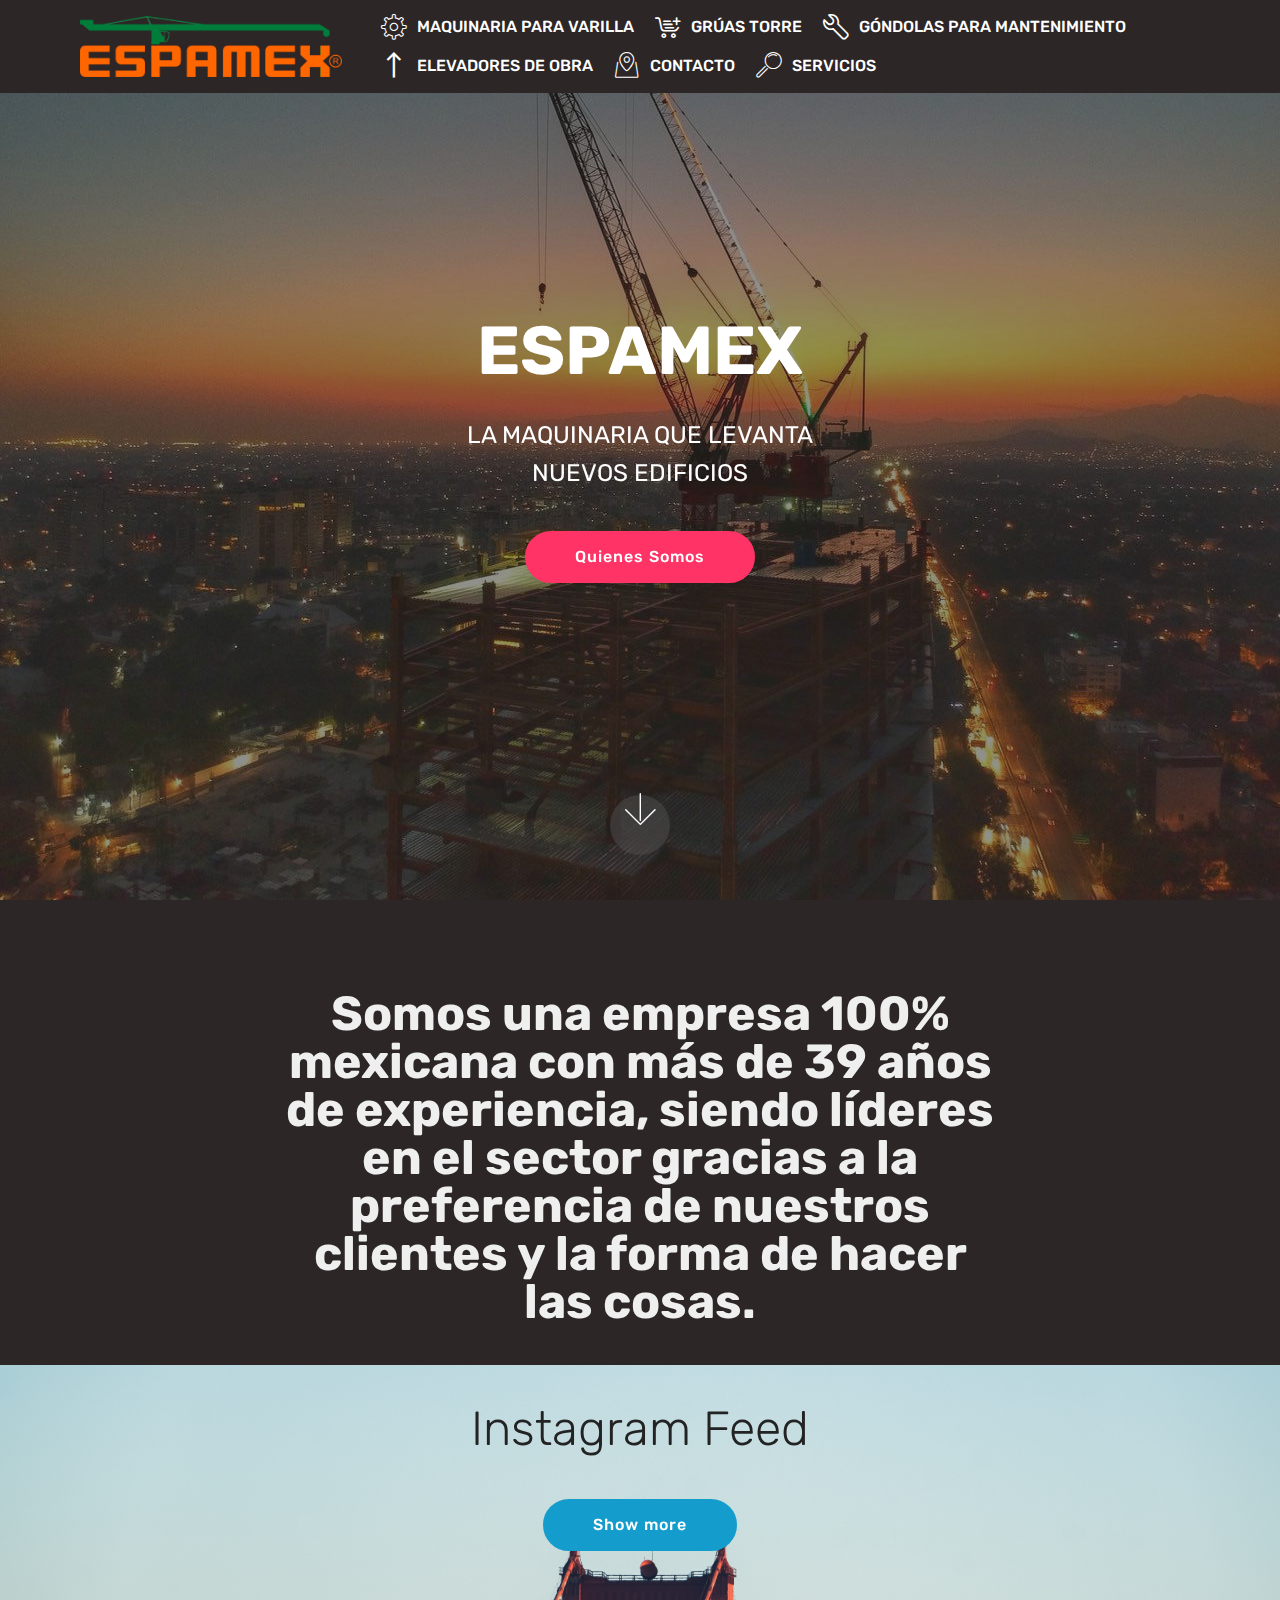
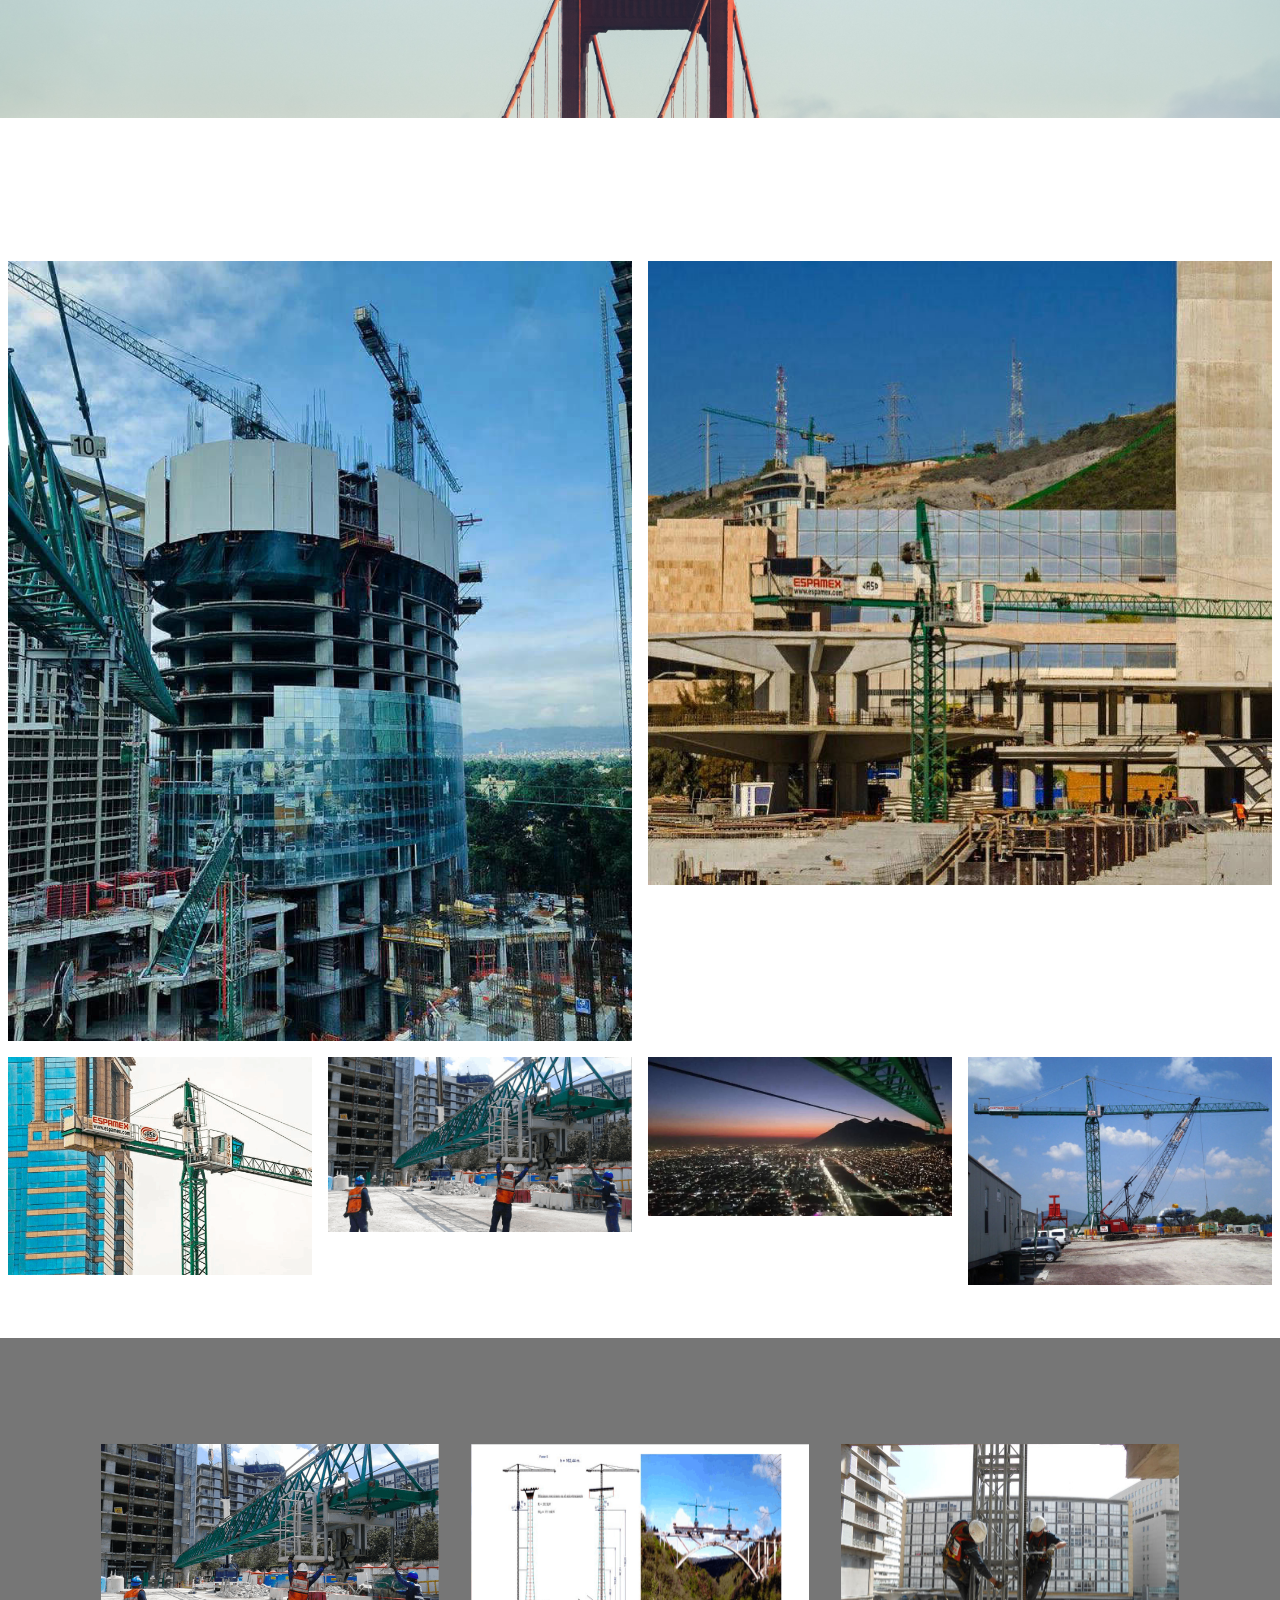
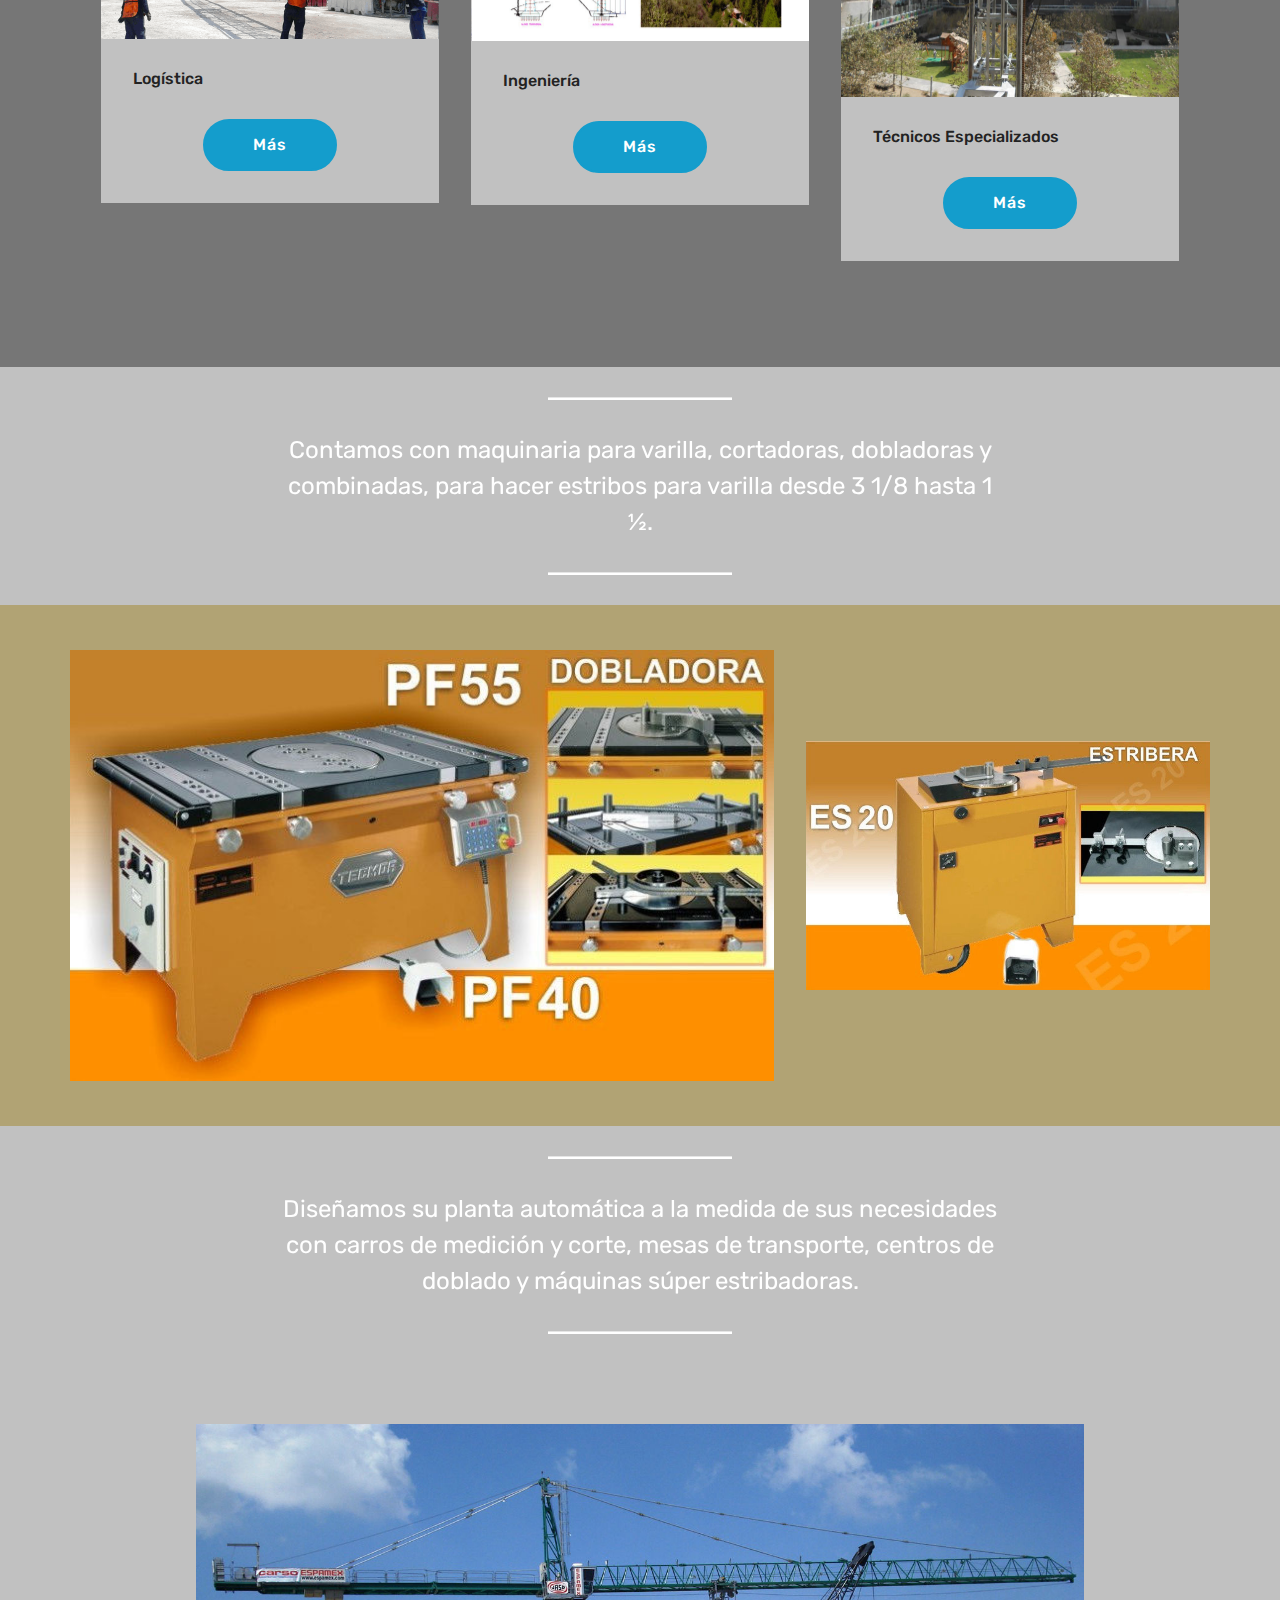
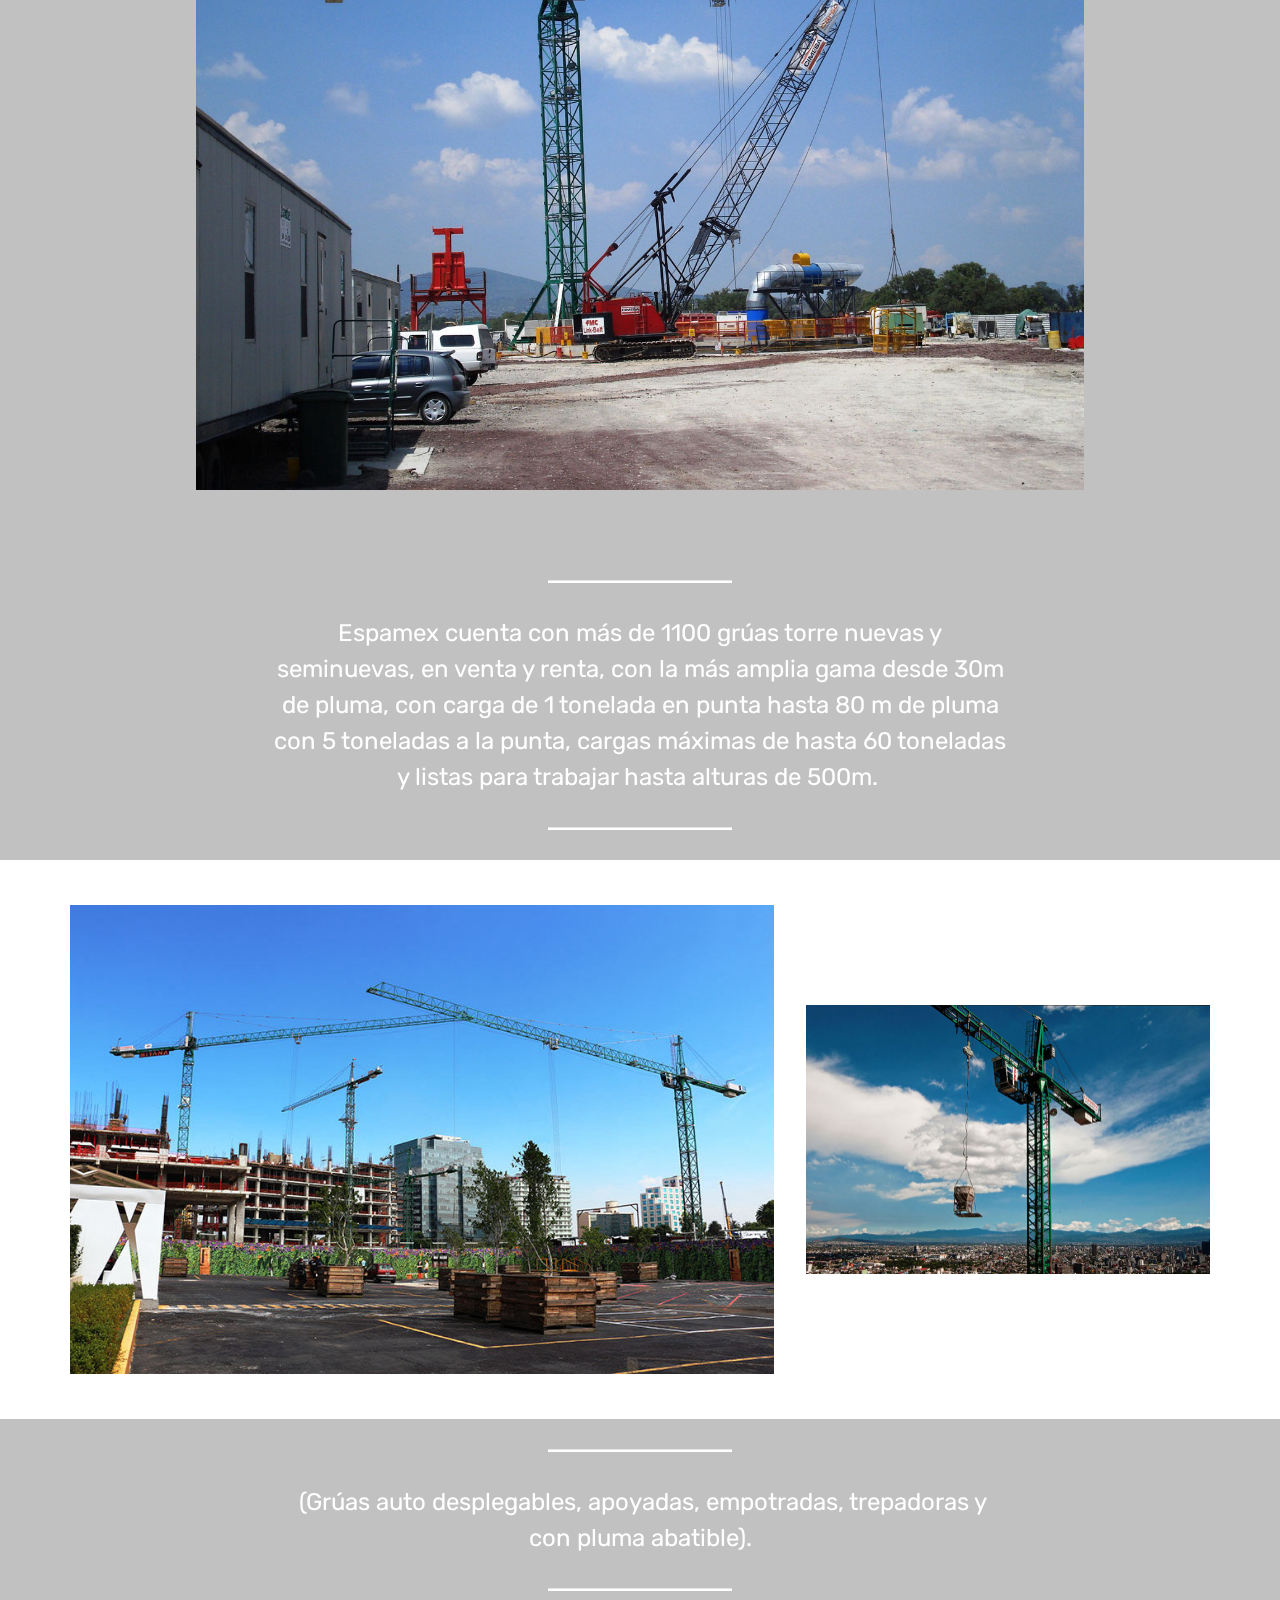
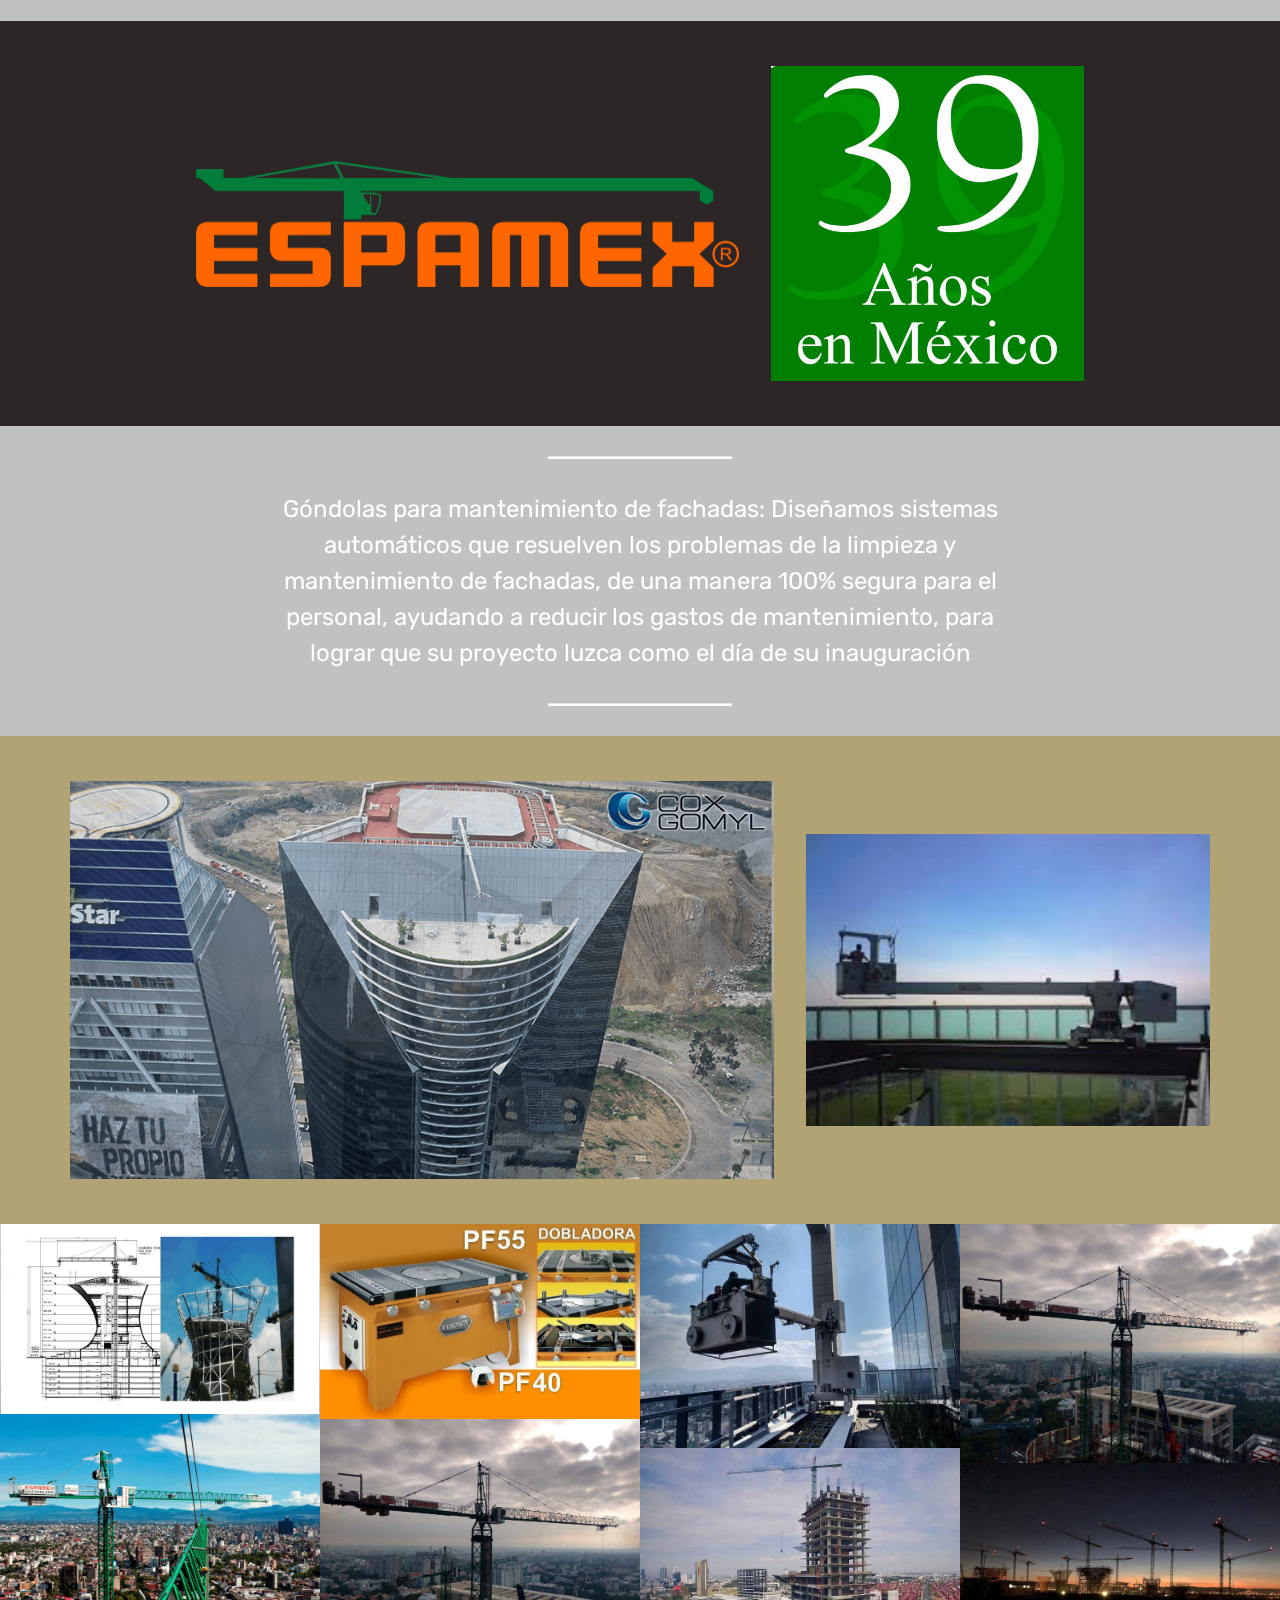
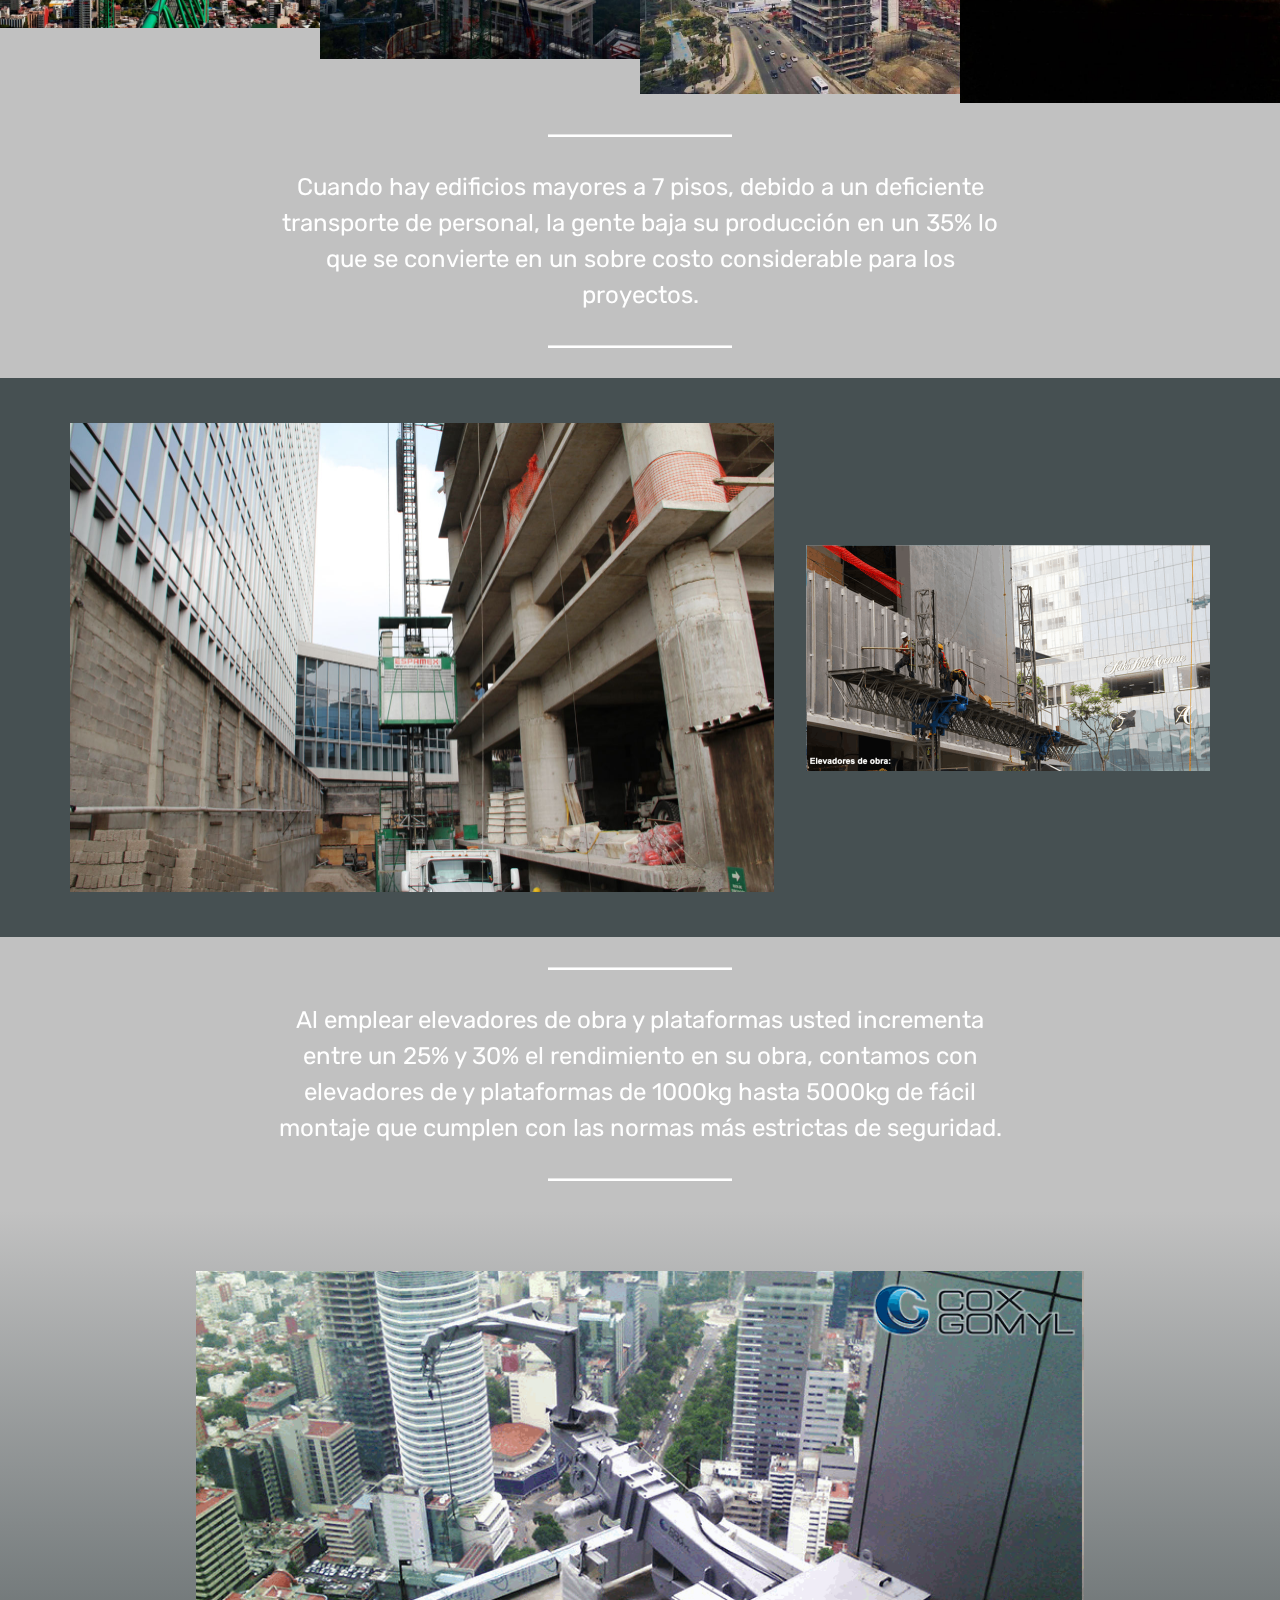
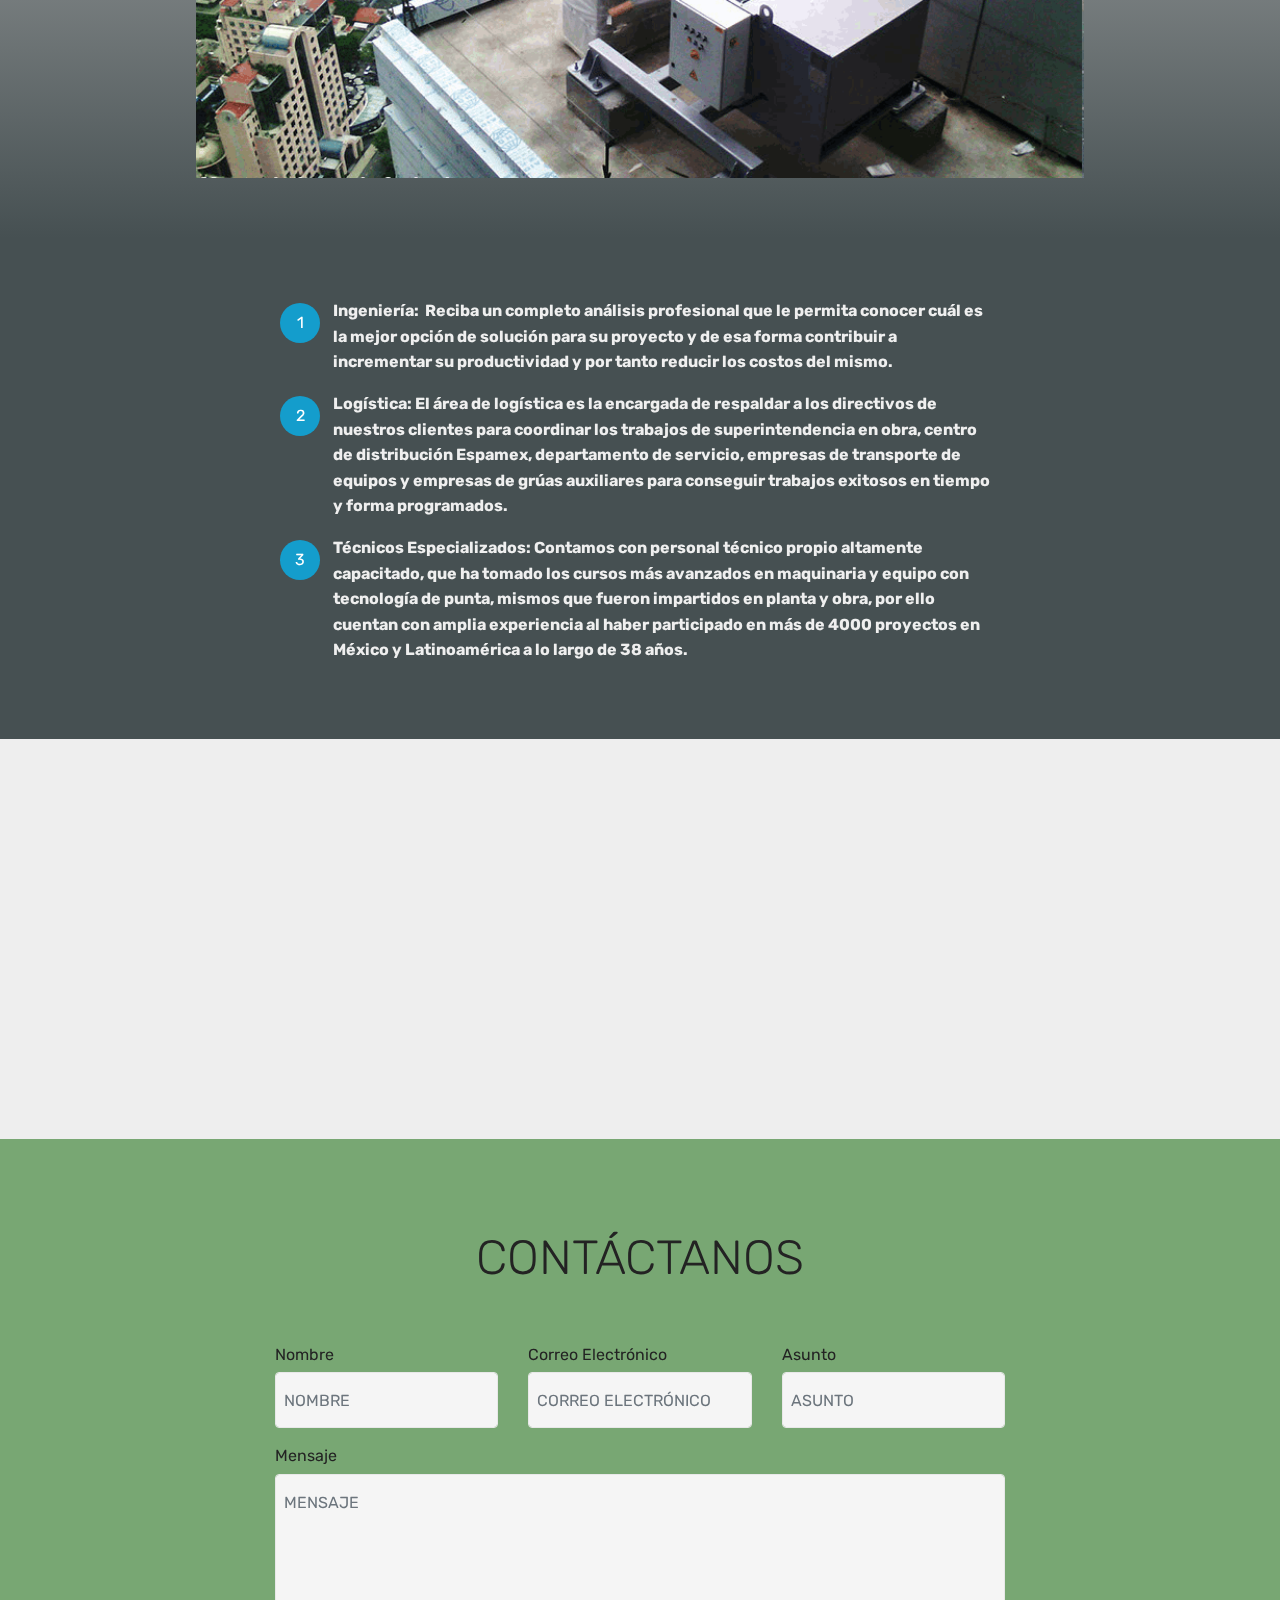
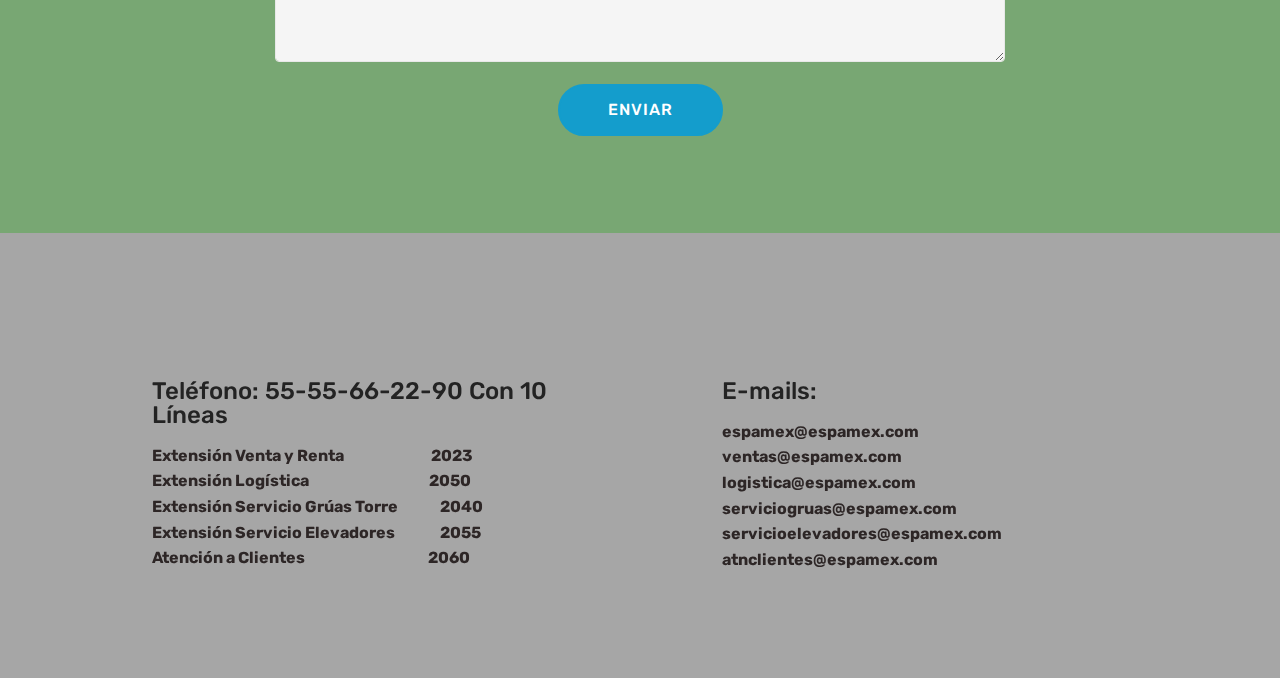
==== index.html @ ae557109 "create github pages" ====
<!DOCTYPE html>
<html  >
<head>
  <!-- Site made with Mobirise Website Builder v4.10.8, https://mobirise.com -->
  <meta charset="UTF-8">
  <meta http-equiv="X-UA-Compatible" content="IE=edge">
  <meta name="generator" content="Mobirise v4.10.8, mobirise.com">
  <meta name="viewport" content="width=device-width, initial-scale=1, minimum-scale=1">
  <link rel="shortcut icon" href="assets/images/1-128x30.png" type="image/x-icon">
  <meta name="description" content="">
  
  <title>ESPAMEX</title>
  <link rel="stylesheet" href="assets/web/assets/mobirise-icons2/mobirise2.css">
  <link rel="stylesheet" href="assets/web/assets/mobirise-icons/mobirise-icons.css">
  <link rel="stylesheet" href="assets/web/assets/mobirise-icons-bold/mobirise-icons-bold.css">
  <link rel="stylesheet" href="assets/tether/tether.min.css">
  <link rel="stylesheet" href="assets/bootstrap/css/bootstrap.min.css">
  <link rel="stylesheet" href="assets/bootstrap/css/bootstrap-grid.min.css">
  <link rel="stylesheet" href="assets/bootstrap/css/bootstrap-reboot.min.css">
  <link rel="stylesheet" href="assets/dropdown/css/style.css">
  <link rel="stylesheet" href="assets/style.css">
  <link rel="stylesheet" href="assets/slick.css">
  <link rel="stylesheet" href="assets/theme/css/style.css">
  <link rel="stylesheet" href="assets/gallery/style.css">
  <link rel="stylesheet" href="assets/mobirise/css/mbr-additional.css" type="text/css">
  
  
  
</head>
<body>
  <section class="menu cid-rzgIQL6FC2" once="menu" id="menu1-0">

    

    <nav class="navbar navbar-expand beta-menu navbar-dropdown align-items-center navbar-fixed-top navbar-toggleable-sm">
        <button class="navbar-toggler navbar-toggler-right" type="button" data-toggle="collapse" data-target="#navbarSupportedContent" aria-controls="navbarSupportedContent" aria-expanded="false" aria-label="Toggle navigation">
            <div class="hamburger">
                <span></span>
                <span></span>
                <span></span>
                <span></span>
            </div>
        </button>
        <div class="menu-logo">
            <div class="navbar-brand">
                <span class="navbar-logo">
                    
                         <a href="#top"><img src="assets/images/1-310x72.png" alt="Mobirise" title="" style="height: 3.8rem;"></a>
                    
                </span>
                
            </div>
        </div>
        <div class="collapse navbar-collapse" id="navbarSupportedContent">
            <ul class="navbar-nav nav-dropdown nav-right" data-app-modern-menu="true"><li class="nav-item">
                    <a class="nav-link link text-white display-4" href="html.html#content10-1"><span class="mbri-setting3 mbr-iconfont mbr-iconfont-btn"></span>MAQUINARIA PARA VARILLA</a>
                </li><li class="nav-item"><a class="nav-link link text-white display-4" href="html.html#content10-2"><span class="mbrib-cart-add mbr-iconfont mbr-iconfont-btn"></span>GRÚAS TORRE</a></li><li class="nav-item"><a class="nav-link link text-white display-4" href="html.html#content10-6"><span class="mbrib-setting3 mbr-iconfont mbr-iconfont-btn"></span>GÓNDOLAS PARA MANTENIMIENTO</a></li><li class="nav-item"><a class="nav-link link text-white display-4" href="html.html#content10-9"><span class="mobi-mbri mobi-mbri-up mbr-iconfont mbr-iconfont-btn"></span>ELEVADORES DE OBRA</a></li><li class="nav-item"><a class="nav-link link text-white display-4" href="html.html#map1-d"><span class="mbri-map-pin mbr-iconfont mbr-iconfont-btn"></span>
                        CONTACTO</a></li>
                <li class="nav-item">
                    <a class="nav-link link text-white display-4" href="html.html#features3-f" aria-expanded="false">
                        <span class="mbri-search mbr-iconfont mbr-iconfont-btn"></span>SERVICIOS</a>
                </li></ul>
            
        </div>
    </nav>
</section>

<section class="engine"><a href="https://mobirise.info/z">best free html templates</a></section><section class="cid-rzgNFDLLOA mbr-fullscreen mbr-parallax-background" id="header2-i">

    

    <div class="mbr-overlay" style="opacity: 0.5; background-color: rgb(35, 35, 35);"></div>

    <div class="container align-center">
        <div class="row justify-content-md-center">
            <div class="mbr-white col-md-10">
                <h1 class="mbr-section-title mbr-bold pb-3 mbr-fonts-style display-1">
                    ESPAMEX</h1>
                
                <p class="mbr-text pb-3 mbr-fonts-style display-5">LA  MAQUINARIA QUE LEVANTA<br>NUEVOS EDIFICIOS</p>
                <div class="mbr-section-btn"><a class="btn btn-md btn-secondary display-4" href="html.html#content4-h">Quienes Somos</a></div>
            </div>
        </div>
    </div>
    <div class="mbr-arrow hidden-sm-down" aria-hidden="true">
        <a href="#next">
            <i class="mbri-down mbr-iconfont"></i>
        </a>
    </div>
</section>

<section class="mbr-section content4 cid-rzgMTXyPa2" id="content4-h">

    

    <div class="container">
        <div class="media-container-row">
            <div class="title col-12 col-md-8">
                <h2 class="align-center pb-3 mbr-fonts-style display-2"><strong>Somos una empresa 100% mexicana con más de 39 años de experiencia, siendo líderes en el sector gracias a la preferencia de nuestros clientes y la forma de hacer las cosas.</strong></h2>
                
                
            </div>
        </div>
    </div>
</section>

<section class="mbr-instagram-feed" data-rows="8" data-per-row-slider="" data-spacing="5" data-full-width="" data-token="" data-per-row-grid="1" id="instagram-feed-block-i" data-rv-view="7" style="background-image: url(assets/images/instagram-background.jpg); padding-top: 40px; padding-bottom: 160px;">
    
    <div class="container container_toggle">
        <div class="row">
            <div class="col">
                <div class="inst">
                    <h1 class="inst__title align-center mbr-fonts-style display-2">Instagram Feed</h1>
                    <div class="inst__content"></div>
                    <div class="inst__more mbr-section-btn align-center" buttons="0"><a class="btn btn-md btn-primary display-4" href="#">Show more</a></div>
                </div>
            </div>
        </div>
    </div>
</section>

<section class="mbr-gallery mbr-slider-carousel cid-rzgJbir10f" id="gallery4-0">

    

    <div>
        <div><!-- Gallery --><div class="gallery-row"><div class="mbr-gallery-layout-default"><div><div class="row-first row justify-content-center m-0"><div class="mbr-gallery-item col-lg-6 col-md-6 col-sm-12 p-2" data-video-url="false"><div href="#lb-gallery4-0" data-slide-to="0" data-toggle="modal"><img src="assets/images/39580531-1392646224171655-4378516903967064064-n-768x960-768x960.jpg" alt="" title=""><span class="icon-focus"></span></div></div><div class="mbr-gallery-item col-lg-6 col-md-6 col-sm-12 p-2" data-video-url="false"><div href="#lb-gallery4-0" data-slide-to="1" data-toggle="modal"><img src="assets/images/34599656-1290739994362279-4682158000733945856-n-781x781-781x781.jpg" alt="" title=""><span class="icon-focus"></span></div></div></div><div class="row-second row justify-content-center m-0"><div class="mbr-gallery-item col-lg-3 col-md-6 col-sm-12 p-2" data-video-url="false"><div href="#lb-gallery4-0" data-slide-to="2" data-toggle="modal"><img src="assets/images/captura-de-pantalla-2019-08-12-a-las-14.24.32-541x388-541x388.png" alt="" title=""><span class="icon-focus"></span></div></div><div class="mbr-gallery-item col-lg-3 col-md-6 col-sm-12 p-2" data-video-url="false"><div href="#lb-gallery4-0" data-slide-to="3" data-toggle="modal"><img src="assets/images/captura-de-pantalla-2019-06-28-a-las-19.25.16-854x493-800x462.png" alt="" title=""><span class="icon-focus"></span></div></div><div class="mbr-gallery-item col-lg-3 col-md-6 col-sm-12 p-2" data-video-url="false"><div href="#lb-gallery4-0" data-slide-to="4" data-toggle="modal"><img src="assets/images/51652236-1601571459945796-7121309364522057728-o-1031x540-800x419.jpg" alt="" title=""><span class="icon-focus"></span></div></div><div class="mbr-gallery-item col-lg-3 col-md-6 col-sm-12 p-2" data-video-url="false"><div href="#lb-gallery4-0" data-slide-to="5" data-toggle="modal"><img src="assets/images/87feecfe450ff4b2e3d18517c1f6fd34-1440x1080-800x600.jpg" alt="" title=""><span class="icon-focus"></span></div></div></div></div><div class="clearfix"></div></div></div><!-- Lightbox --><div data-app-prevent-settings="" class="mbr-slider modal fade carousel slide" tabindex="-1" data-keyboard="true" data-interval="false" id="lb-gallery4-0"><div class="modal-dialog"><div class="modal-content"><div class="modal-body"><div class="carousel-inner"><div class="carousel-item"><img src="assets/images/39580531-1392646224171655-4378516903967064064-n-768x960.jpg" alt="" title=""></div><div class="carousel-item"><img src="assets/images/34599656-1290739994362279-4682158000733945856-n-781x781.jpg" alt="" title=""></div><div class="carousel-item"><img src="assets/images/captura-de-pantalla-2019-08-12-a-las-14.24.32-541x388.png" alt="" title=""></div><div class="carousel-item"><img src="assets/images/captura-de-pantalla-2019-06-28-a-las-19.25.16-854x493.png" alt="" title=""></div><div class="carousel-item"><img src="assets/images/51652236-1601571459945796-7121309364522057728-o-1031x540.jpg" alt="" title=""></div><div class="carousel-item active"><img src="assets/images/87feecfe450ff4b2e3d18517c1f6fd34-1440x1080.jpg" alt="" title=""></div></div><a class="carousel-control carousel-control-prev" role="button" data-slide="prev" href="#lb-gallery4-0"><span class="mbri-left mbr-iconfont" aria-hidden="true"></span><span class="sr-only">Previous</span></a><a class="carousel-control carousel-control-next" role="button" data-slide="next" href="#lb-gallery4-0"><span class="mbri-right mbr-iconfont" aria-hidden="true"></span><span class="sr-only">Next</span></a><a class="close" href="#" role="button" data-dismiss="modal"><span class="sr-only">Close</span></a></div></div></div></div></div>
    </div>

</section>

<section class="features3 cid-rzgKBnE5tN" id="features3-f">

    

    
    <div class="container">
        <div class="media-container-row">
            <div class="card p-3 col-12 col-md-6 col-lg-4">
                <div class="card-wrapper">
                    <div class="card-img">
                        <img src="assets/images/captura-de-pantalla-2019-06-28-a-las-19.25.16-676x390.png" alt="Mobirise" title="">
                    </div>
                    <div class="card-box">
                        <h4 class="card-title mbr-fonts-style display-7">Logística</h4>
                        
                    </div>
                    <div class="mbr-section-btn text-center"><a href="html.html#content11-j" class="btn btn-primary display-4">
                            Más</a></div>
                </div>
            </div>

            <div class="card p-3 col-12 col-md-6 col-lg-4">
                <div class="card-wrapper">
                    <div class="card-img">
                        <img src="assets/images/captura-de-pantalla-2019-06-28-a-las-19.36.52-676x395.png" alt="Mobirise" title="">
                    </div>
                    <div class="card-box">
                        <h4 class="card-title mbr-fonts-style display-7">Ingeniería</h4>
                        
                    </div>
                    <div class="mbr-section-btn text-center"><a href="html.html#content11-j" class="btn btn-primary display-4">Más</a></div>
                </div>
            </div>

            <div class="card p-3 col-12 col-md-6 col-lg-4">
                <div class="card-wrapper">
                    <div class="card-img">
                        <img src="assets/images/e49e999008bb9420c648c9b79f1f6956-676x507.jpg" alt="Mobirise" title="">
                    </div>
                    <div class="card-box">
                        <h4 class="card-title mbr-fonts-style display-7">Técnicos Especializados</h4>
                        
                    </div>
                    <div class="mbr-section-btn text-center"><a href="html.html#content11-j" class="btn btn-primary display-4">
                            Más</a></div>
                </div>
            </div>

            
        </div>
    </div>
</section>

<section class="mbr-section article content10 cid-rzgIRcZaMu" id="content10-1">
    
     

    <div class="container">
        <div class="inner-container" style="width: 66%;">
            <hr class="line" style="width: 25%;">
            <div class="section-text align-center mbr-white mbr-fonts-style display-5">Contamos con maquinaria para varilla, cortadoras, dobladoras y combinadas, para hacer estribos para varilla desde 3 1/8 hasta 1 ½.</div>
            <hr class="line" style="width: 25%;">
        </div>
    </div>
</section>

<section class="cid-rzgIRAzmzo" id="image4-2">
    <!-- Block parameters controls (Blue "Gear" panel) -->
    
    <!-- End block parameters -->
    <div class="container images-container container-fluid">
            <div class="media-container-row" style="width: 80%;">
                <div class="img-item item1" style="width: 177%;">
                    <img src="assets/images/670181f8b82eb003df1e25a45b95dcbd-1-711x435.jpg" alt="" title="">
                    
                </div>
                <div class="img-item">
                    <img src="assets/images/cd2e7afe75a754376a533cce3be78464-1-711x438.jpg" alt="" title="">
                    
                </div>
            </div>
    </div>
</section>

<section class="mbr-section article content10 cid-rzgIS2foRC" id="content10-3">
    
     

    <div class="container">
        <div class="inner-container" style="width: 66%;">
            <hr class="line" style="width: 25%;">
            <div class="section-text align-center mbr-white mbr-fonts-style display-5">Diseñamos su planta automática a la medida de sus necesidades con carros de medición y corte, mesas de transporte, centros de doblado y máquinas súper estribadoras.</div>
            <hr class="line" style="width: 25%;">
        </div>
    </div>
</section>

<section class="cid-rzgJf77kPl" id="image3-1">

    

    <figure class="mbr-figure container">
            <div class="image-block" style="width: 80%;">
                <img src="assets/images/87feecfe450ff4b2e3d18517c1f6fd34-1-1440x1080.jpg" width="1400" alt="Mobirise" title="">
                <figcaption class="mbr-figure-caption mbr-figure-caption-over">
                    <div class="container pb-5 mbr-white align-center mbr-fonts-style display-1"></div>
                </figcaption>
            </div>
    </figure>
</section>

<section class="mbr-section article content10 cid-rzgJhNktE1" id="content10-2">
    
     

    <div class="container">
        <div class="inner-container" style="width: 66%;">
            <hr class="line" style="width: 25%;">
            <div class="section-text align-center mbr-white mbr-fonts-style display-5">Espamex cuenta con más de 1100 grúas torre nuevas y seminuevas, en venta y renta, con la más amplia gama desde 30m de pluma, con carga de 1 tonelada en punta hasta 80 m de pluma con 5 toneladas a la punta, cargas máximas de hasta 60 toneladas y listas para trabajar hasta alturas de 500m.&nbsp;</div>
            <hr class="line" style="width: 25%;">
        </div>
    </div>
</section>

<section class="cid-rzgJillYzq" id="image4-3">
    <!-- Block parameters controls (Blue "Gear" panel) -->
    
    <!-- End block parameters -->
    <div class="container images-container container-fluid">
            <div class="media-container-row" style="width: 80%;">
                <div class="img-item item1" style="width: 177%;">
                    <img src="assets/images/espamex-gruas-torre-853x569.jpg" alt="" title="">
                    
                </div>
                <div class="img-item">
                    <img src="assets/images/espamex-gras-edificios-reforma-19-baja-808x539.jpg" alt="" title="">
                    
                </div>
            </div>
    </div>
</section>

<section class="mbr-section article content10 cid-rzgJj2ykXQ" id="content10-4">
    
     

    <div class="container">
        <div class="inner-container" style="width: 66%;">
            <hr class="line" style="width: 25%;">
            <div class="section-text align-center mbr-white mbr-fonts-style display-5">&nbsp;(Grúas auto desplegables, apoyadas, empotradas, trepadoras y con pluma abatible).</div>
            <hr class="line" style="width: 25%;">
        </div>
    </div>
</section>

<section class="cid-rzgJySVl2a" id="image4-5">
    <!-- Block parameters controls (Blue "Gear" panel) -->
    
    <!-- End block parameters -->
    <div class="container images-container">
            <div class="media-container-row" style="width: 80%;">
                <div class="img-item item1" style="width: 177%;">
                    <img src="assets/images/1-1086x253.png" alt="" title="">
                    
                </div>
                <div class="img-item">
                    <img src="assets/images/39-aos-626x626.jpg" alt="" title="">
                    
                </div>
            </div>
    </div>
</section>

<section class="mbr-section article content10 cid-rzgJAUGsz2" id="content10-6">
    
     

    <div class="container">
        <div class="inner-container" style="width: 66%;">
            <hr class="line" style="width: 25%;">
            <div class="section-text align-center mbr-white mbr-fonts-style display-5">Góndolas para mantenimiento de fachadas: Diseñamos sistemas automáticos que resuelven los problemas de la limpieza y mantenimiento de fachadas, de una manera 100% segura para el personal, ayudando a reducir los gastos de mantenimiento, para lograr que su proyecto luzca como el día de su inauguración</div>
            <hr class="line" style="width: 25%;">
        </div>
    </div>
</section>

<section class="cid-rzgJBlWvvc" id="image4-7">
    <!-- Block parameters controls (Blue "Gear" panel) -->
    
    <!-- End block parameters -->
    <div class="container images-container container-fluid">
            <div class="media-container-row" style="width: 80%;">
                <div class="img-item item1" style="width: 177%;">
                    <img src="assets/images/captura-de-pantalla-2019-06-29-a-las-14.30.18-856x484.png" alt="" title="">
                    
                </div>
                <div class="img-item">
                    <img src="assets/images/download-5-264x191.jpg" alt="" title="">
                    
                </div>
            </div>
    </div>
</section>

<section class="mbr-gallery mbr-slider-carousel cid-rzgJMFCxT8" id="gallery3-8">

    

    <div>
        <div><!-- Filter --><!-- Gallery --><div class="mbr-gallery-row"><div class="mbr-gallery-layout-default"><div><div><div class="mbr-gallery-item mbr-gallery-item--p0" data-video-url="false" data-tags="Increíble"><div href="#lb-gallery3-8" data-slide-to="0" data-toggle="modal"><img src="assets/images/captura-de-pantalla-2019-06-28-a-las-19.37.37-855x508-800x475.png" alt="" title=""><span class="icon-focus"></span></div></div><div class="mbr-gallery-item mbr-gallery-item--p0" data-video-url="false" data-tags="Responsive"><div href="#lb-gallery3-8" data-slide-to="1" data-toggle="modal"><img src="assets/images/670181f8b82eb003df1e25a45b95dcbd-711x435-711x435.jpg" alt="" title=""><span class="icon-focus"></span></div></div><div class="mbr-gallery-item mbr-gallery-item--p0" data-video-url="false" data-tags="Creativa"><div href="#lb-gallery3-8" data-slide-to="2" data-toggle="modal"><img src="assets/images/37397459-1344777502291861-4192852773500354560-n-750x527-750x527.jpg" alt="" title=""><span class="icon-focus"></span></div></div><div class="mbr-gallery-item mbr-gallery-item--p0" data-video-url="false" data-tags="Animada"><div href="#lb-gallery3-8" data-slide-to="3" data-toggle="modal"><img src="assets/images/40172000-1402283623207915-4990550134489088-o-1080x808-800x599.jpg" alt="" title=""><span class="icon-focus"></span></div></div><div class="mbr-gallery-item mbr-gallery-item--p0" data-video-url="false" data-tags="Increíble"><div href="#lb-gallery3-8" data-slide-to="4" data-toggle="modal"><img src="assets/images/6e87a7570058677f3485c646bcfcf1bb-1024x683-800x534.jpg" alt="" title=""><span class="icon-focus"></span></div></div><div class="mbr-gallery-item mbr-gallery-item--p0" data-video-url="false" data-tags="Increíble"><div href="#lb-gallery3-8" data-slide-to="5" data-toggle="modal"><img src="assets/images/40172000-1402283623207915-4990550134489088-o-1080x808-800x599.jpg" alt="" title=""><span class="icon-focus"></span></div></div><div class="mbr-gallery-item mbr-gallery-item--p0" data-video-url="false" data-tags="Responsive"><div href="#lb-gallery3-8" data-slide-to="6" data-toggle="modal"><img src="assets/images/61838753-1754051488031125-8733095618731311104-n-750x576-750x576.jpg" alt="" title=""><span class="icon-focus"></span></div></div><div class="mbr-gallery-item mbr-gallery-item--p0" data-video-url="false" data-tags="Animada"><div href="#lb-gallery3-8" data-slide-to="7" data-toggle="modal"><img src="assets/images/44865276-1463028213800122-1493877376025624576-o-1080x810-800x600.jpg" alt="" title=""><span class="icon-focus"></span></div></div></div></div><div class="clearfix"></div></div></div><!-- Lightbox --><div data-app-prevent-settings="" class="mbr-slider modal fade carousel slide" tabindex="-1" data-keyboard="true" data-interval="false" id="lb-gallery3-8"><div class="modal-dialog"><div class="modal-content"><div class="modal-body"><div class="carousel-inner"><div class="carousel-item active"><img src="assets/images/captura-de-pantalla-2019-06-28-a-las-19.37.37-855x508.png" alt="" title=""></div><div class="carousel-item"><img src="assets/images/670181f8b82eb003df1e25a45b95dcbd-711x435.jpg" alt="" title=""></div><div class="carousel-item"><img src="assets/images/37397459-1344777502291861-4192852773500354560-n-750x527.jpg" alt="" title=""></div><div class="carousel-item"><img src="assets/images/40172000-1402283623207915-4990550134489088-o-1080x808.jpg" alt="" title=""></div><div class="carousel-item"><img src="assets/images/6e87a7570058677f3485c646bcfcf1bb-1024x683.jpg" alt="" title=""></div><div class="carousel-item"><img src="assets/images/40172000-1402283623207915-4990550134489088-o-1080x808.jpg" alt="" title=""></div><div class="carousel-item"><img src="assets/images/61838753-1754051488031125-8733095618731311104-n-750x576.jpg" alt="" title=""></div><div class="carousel-item"><img src="assets/images/44865276-1463028213800122-1493877376025624576-o-1080x810.jpg" alt="" title=""></div></div><a class="carousel-control carousel-control-prev" role="button" data-slide="prev" href="#lb-gallery3-8"><span class="mbri-left mbr-iconfont" aria-hidden="true"></span><span class="sr-only">Previous</span></a><a class="carousel-control carousel-control-next" role="button" data-slide="next" href="#lb-gallery3-8"><span class="mbri-right mbr-iconfont" aria-hidden="true"></span><span class="sr-only">Next</span></a><a class="close" href="#" role="button" data-dismiss="modal"><span class="sr-only">Close</span></a></div></div></div></div></div>
    </div>

</section>

<section class="mbr-section article content10 cid-rzgK0OwF0G" id="content10-9">
    
     

    <div class="container">
        <div class="inner-container" style="width: 66%;">
            <hr class="line" style="width: 25%;">
            <div class="section-text align-center mbr-white mbr-fonts-style display-5">Cuando hay edificios mayores a 7 pisos, debido a un deficiente transporte de personal, la gente baja su producción en un 35% lo que se convierte en un sobre costo considerable para los proyectos.</div>
            <hr class="line" style="width: 25%;">
        </div>
    </div>
</section>

<section class="cid-rzgK1BVUSx" id="image4-a">
    <!-- Block parameters controls (Blue "Gear" panel) -->
    
    <!-- End block parameters -->
    <div class="container images-container container-fluid">
            <div class="media-container-row" style="width: 80%;">
                <div class="img-item item1" style="width: 177%;">
                    <img src="assets/images/c5fc918b7cc0988841f194f355f3e1a2-1408x939.jpg" alt="" title="">
                    
                </div>
                <div class="img-item">
                    <img src="assets/images/captura-de-pantalla-2019-06-29-a-las-13.57.42-808x452.png" alt="" title="">
                    
                </div>
            </div>
    </div>
</section>

<section class="mbr-section article content10 cid-rzgK2606k5" id="content10-b">
    
     

    <div class="container">
        <div class="inner-container" style="width: 66%;">
            <hr class="line" style="width: 25%;">
            <div class="section-text align-center mbr-white mbr-fonts-style display-5">Al emplear elevadores de obra y plataformas usted incrementa entre un 25% y 30% el rendimiento en su obra, contamos con elevadores de y plataformas de 1000kg hasta 5000kg de fácil montaje que cumplen con las normas más estrictas de seguridad.</div>
            <hr class="line" style="width: 25%;">
        </div>
    </div>
</section>

<section class="cid-rzgK7vtqVK" id="image3-c">

    

    <figure class="mbr-figure container">
            <div class="image-block" style="width: 80%;">
                <img src="assets/images/captura-de-pantalla-2019-06-29-a-las-14.30.33-853x487.png" width="1400" alt="Mobirise" title="">
                <figcaption class="mbr-figure-caption mbr-figure-caption-over">
                    <div class="container pb-5 mbr-white align-center mbr-fonts-style display-1"></div>
                </figcaption>
            </div>
    </figure>
</section>

<section class="mbr-section article content11 cid-rzgU2IW5vB" id="content11-j">
     

    <div class="container">
        <div class="media-container-row">
            <div class="mbr-text counter-container col-12 col-md-8 mbr-fonts-style display-7">
                <ol>
                    <li><strong>Ingeniería: &nbsp;Reciba un completo análisis profesional que le permita conocer cuál es la mejor opción de solución para su proyecto y de esa forma contribuir a incrementar su productividad y por tanto reducir los costos del mismo.</strong><br></li><li><strong>Logística: El área de logística es la encargada de respaldar a los directivos de nuestros clientes para coordinar los trabajos de superintendencia en obra, centro de distribución Espamex, departamento de servicio, empresas de transporte de equipos y empresas de grúas auxiliares para conseguir trabajos exitosos en tiempo y forma programados.</strong></li><li><strong>Técnicos Especializados: Contamos con personal técnico propio altamente capacitado, que ha tomado los cursos más avanzados en maquinaria y equipo con tecnología de punta, mismos que fueron impartidos en planta y obra, por ello cuentan con amplia experiencia al haber participado en más de 4000 proyectos en México y Latinoamérica a lo largo de 38 años.</strong></li>
                </ol>
            </div>
        </div>
    </div>
</section>

<section class="map1 cid-rzgKtPJ5T8" id="map1-d">

     

    <div class="google-map"><iframe frameborder="0" style="border:0" src="https://www.google.com/maps/embed?pb=!1m18!1m12!1m3!1d3762.423163039879!2d-99.16722568509321!3d19.437313986881637!2m3!1f0!2f0!3f0!3m2!1i1024!2i768!4f13.1!3m3!1m2!1s0x85d1f8ca2b599cab%3A0x9a5d428ec9057371!2sEspamex+Distribuciones+Y+Representaciones%2C+S.A.+De+.C.V.!5e0!3m2!1ses!2smx!4v1561759619304!5m2!1ses!2smx" allowfullscreen=""></iframe></div>
</section>

<section class="mbr-section form1 cid-rzgKv9uyQs mbr-parallax-background" id="form1-e">

    

    <div class="mbr-overlay" style="opacity: 0.6; background-color: rgb(42, 120, 34);">
    </div>
    <div class="container">
        <div class="row justify-content-center">
            <div class="title col-12 col-lg-8">
                <h2 class="mbr-section-title align-center pb-3 mbr-fonts-style display-2">CONTÁCTANOS</h2>
                
            </div>
        </div>
    </div>
    <div class="container">
        <div class="row justify-content-center">
            <div class="media-container-column col-lg-8" data-form-type="formoid">
                <!---Formbuilder Form--->
                <form action="https://mobirise.com/" method="POST" class="mbr-form form-with-styler" data-form-title="Mobirise Form"><input type="hidden" name="email" data-form-email="true" value="q7GFOk5qtzfCixf73j1yJnKimI7P83gyyM+E+s/wUDEIp0+wT1NAm7wjdrkqMPLvtmTEc+vkkH5e5r9DOClo2FZ18Yd+V2m2ZN0E69k0+7hrskgQelb2WLtQTElgy5D1">
                    <div class="row">
                        <div hidden="hidden" data-form-alert="" class="alert alert-success col-12">Gracias por llenar le formulario, nos contactaremos con usted pronto.</div>
                        <div hidden="hidden" data-form-alert-danger="" class="alert alert-danger col-12">
                        </div>
                    </div>
                    <div class="dragArea row">
                        <div class="col-md-4  form-group" data-for="name">
                            <label for="name-form1-e" class="form-control-label mbr-fonts-style display-7">Nombre</label>
                            <input type="text" name="name" data-form-field="Name" required="required" class="form-control display-7" placeholder="NOMBRE" id="name-form1-e">
                        </div>
                        <div class="col-md-4  form-group" data-for="email">
                            <label for="email-form1-e" class="form-control-label mbr-fonts-style display-7">Correo Electrónico</label>
                            <input type="email" name="email" data-form-field="Email" required="required" class="form-control display-7" placeholder="CORREO ELECTRÓNICO" id="email-form1-e">
                        </div>
                        <div data-for="phone" class="col-md-4  form-group">
                            <label for="phone-form1-e" class="form-control-label mbr-fonts-style display-7">Asunto</label>
                            <input type="tel" name="phone" data-form-field="Phone" class="form-control display-7" placeholder="ASUNTO" id="phone-form1-e">
                        </div>
                        <div data-for="message" class="col-md-12 form-group">
                            <label for="message-form1-e" class="form-control-label mbr-fonts-style display-7">Mensaje</label>
                            <textarea name="message" data-form-field="Message" class="form-control display-7" placeholder="MENSAJE" id="message-form1-e"></textarea>
                        </div>
                        <div class="col-md-12 input-group-btn align-center"><button type="submit" class="btn btn-form btn-primary display-4">ENVIAR</button></div>
                    </div>
                </form><!---Formbuilder Form--->
            </div>
        </div>
    </div>
</section>

<section class="mbr-section contacts3 cid-rzgISDCdJq mbr-parallax-background" id="contacts3-4">
    <!---->
    
    <!---->
    <!--Overlay-->
    <div class="mbr-overlay" style="opacity: 0.6; background-color: rgb(118, 118, 118);">
    </div>
    <!--Container-->
    <div class="container">
        <div class="row">
            <!--Titles-->
            <div class="title col-12">
                
                
            </div>
            <div class="col-12">
                <div class="row">
                    
                    <div class="col-12 col-md-6">
                        <div class="wrapper">
                            <span class="iconfont-wrapper">
                                <span class="amp-iconfont icon fa-phone fa"></span>
                            </span>
                            <div class="b-info b-phone">
                                <h5 class="align-left mbr-fonts-style display-5">Teléfono: 55-55-66-22-90 Con 10 Líneas</h5>
                                <p class="mbr-text align-left mbr-fonts-style display-4"><strong>Extensión Venta y Renta &nbsp; &nbsp; &nbsp; &nbsp; &nbsp; &nbsp; &nbsp; &nbsp; &nbsp; &nbsp; &nbsp; &nbsp; &nbsp; &nbsp; 2023<br>Extensión Logística &nbsp; &nbsp; &nbsp; &nbsp; &nbsp; &nbsp; &nbsp; &nbsp; &nbsp; &nbsp; &nbsp; &nbsp; &nbsp; &nbsp; &nbsp; &nbsp; &nbsp; &nbsp; &nbsp; &nbsp;2050<br>Extensión Servicio Grúas Torre &nbsp; &nbsp; &nbsp; &nbsp; &nbsp; &nbsp; &nbsp;2040<br>Extensión Servicio Elevadores &nbsp; &nbsp; &nbsp; &nbsp; &nbsp; &nbsp; &nbsp; 2055<br>Atención a Clientes &nbsp; &nbsp; &nbsp; &nbsp; &nbsp; &nbsp; &nbsp; &nbsp; &nbsp; &nbsp; &nbsp; &nbsp; &nbsp; &nbsp; &nbsp; &nbsp; &nbsp; &nbsp; &nbsp; &nbsp; 2060</strong></p>
                            </div>
                        </div>
                    </div>
                    <div class="col-12 col-md-6">
                        <div class="wrapper">
                            <span class="iconfont-wrapper">
                                <span class="amp-iconfont icon fa-comment-o fa"></span>
                            </span>
                            <div class="b-info b-mail">
                                <h5 class="align-left mbr-fonts-style display-5">
                                    E-mails:
                                </h5>
                                <p class="mbr-text align-left mbr-fonts-style display-4"><strong>espamex@espamex.com<br>ventas@espamex.com<br>logistica@espamex.com<br>serviciogruas@espamex.com<br>servicioelevadores@espamex.com<br>atnclientes@espamex.com</strong></p>
                            </div>
                        </div>
                    </div>
                    
                </div>
            </div>
        </div>
    </div>
</section>


  <script src="assets/web/assets/jquery/jquery.min.js"></script>
  <script src="assets/tether/tether.min.js"></script>
  <script src="assets/popper/popper.min.js"></script>
  <script src="assets/bootstrap/js/bootstrap.min.js"></script>
  <script src="assets/vimeoplayer/jquery.mb.vimeo_player.js"></script>
  <script src="assets/smoothscroll/smooth-scroll.js"></script>
  <script src="assets/dropdown/js/nav-dropdown.js"></script>
  <script src="assets/dropdown/js/navbar-dropdown.js"></script>
  <script src="assets/masonry/masonry.pkgd.min.js"></script>
  <script src="assets/imagesloaded/imagesloaded.pkgd.min.js"></script>
  <script src="assets/bootstrapcarouselswipe/bootstrap-carousel-swipe.js"></script>
  <script src="assets/touchswipe/jquery.touch-swipe.min.js"></script>
  <script src="assets/parallax/jarallax.min.js"></script>
  <script src="assets/index.js"></script>
  <script src="assets/slick.min.js"></script>
  <script src="assets/theme/js/script.js"></script>
  <script src="assets/slidervideo/script.js"></script>
  <script src="assets/gallery/player.min.js"></script>
  <script src="assets/gallery/script.js"></script>
  <script src="assets/formoid/formoid.min.js"></script>
  
  
</body>
</html>
---- assets/web/assets/mobirise-icons2/mobirise2.css ----
@font-face {
  font-family: 'Moririse2';
  src:  url('mobirise2.eot?f2bix4');
  src:  url('mobirise2.eot?f2bix4#iefix') format('embedded-opentype'),
    url('mobirise2.ttf?f2bix4') format('truetype'),
    url('mobirise2.woff?f2bix4') format('woff'),
    url('mobirise2.svg?f2bix4#mobirise2') format('svg');
  font-weight: normal;
  font-style: normal;
}

[class^="mobi-"], [class*=" mobi-"] {
  /* use !important to prevent issues with browser extensions that change fonts */
  font-family: 'Moririse2' !important;
  speak: none;
  font-style: normal;
  font-weight: normal;
  font-variant: normal;
  text-transform: none;
  line-height: 1;

  /* Better Font Rendering =========== */
  -webkit-font-smoothing: antialiased;
  -moz-osx-font-smoothing: grayscale;
}

.mobi-mbri-add-submenu:before {
  content: "\e900";
}
.mobi-mbri-alert:before {
  content: "\e901";
}
.mobi-mbri-align-center:before {
  content: "\e902";
}
.mobi-mbri-align-justify:before {
  content: "\e903";
}
.mobi-mbri-align-left:before {
  content: "\e904";
}
.mobi-mbri-align-right:before {
  content: "\e905";
}
.mobi-mbri-android:before {
  content: "\e906";
}
.mobi-mbri-apple:before {
  content: "\e907";
}
.mobi-mbri-arrow-down:before {
  content: "\e908";
}
.mobi-mbri-arrow-next:before {
  content: "\e909";
}
.mobi-mbri-arrow-prev:before {
  content: "\e90a";
}
.mobi-mbri-arrow-up:before {
  content: "\e90b";
}
.mobi-mbri-bold:before {
  content: "\e90c";
}
.mobi-mbri-bookmark:before {
  content: "\e90d";
}
.mobi-mbri-bootstrap:before {
  content: "\e90e";
}
.mobi-mbri-briefcase:before {
  content: "\e90f";
}
.mobi-mbri-browse:before {
  content: "\e910";
}
.mobi-mbri-bulleted-list:before {
  content: "\e911";
}
.mobi-mbri-calendar:before {
  content: "\e912";
}
.mobi-mbri-camera:before {
  content: "\e913";
}
.mobi-mbri-cart-add:before {
  content: "\e914";
}
.mobi-mbri-cart-full:before {
  content: "\e915";
}
.mobi-mbri-cash:before {
  content: "\e916";
}
.mobi-mbri-change-style:before {
  content: "\e917";
}
.mobi-mbri-chat:before {
  content: "\e918";
}
.mobi-mbri-clock:before {
  content: "\e919";
}
.mobi-mbri-close:before {
  content: "\e91a";
}
.mobi-mbri-cloud:before {
  content: "\e91b";
}
.mobi-mbri-code:before {
  content: "\e91c";
}
.mobi-mbri-contact-form:before {
  content: "\e91d";
}
.mobi-mbri-credit-card:before {
  content: "\e91e";
}
.mobi-mbri-cursor-click:before {
  content: "\e91f";
}
.mobi-mbri-cust-feedback:before {
  content: "\e920";
}
.mobi-mbri-database:before {
  content: "\e921";
}
.mobi-mbri-delivery:before {
  content: "\e922";
}
.mobi-mbri-desktop:before {
  content: "\e923";
}
.mobi-mbri-devices:before {
  content: "\e924";
}
.mobi-mbri-down:before {
  content: "\e925";
}
.mobi-mbri-download-2:before {
  content: "\e926";
}
.mobi-mbri-download:before {
  content: "\e927";
}
.mobi-mbri-drag-n-drop-2:before {
  content: "\e928";
}
.mobi-mbri-drag-n-drop:before {
  content: "\e929";
}
.mobi-mbri-edit-2:before {
  content: "\e92a";
}
.mobi-mbri-edit:before {
  content: "\e92b";
}
.mobi-mbri-error:before {
  content: "\e92c";
}
.mobi-mbri-extension:before {
  content: "\e92d";
}
.mobi-mbri-features:before {
  content: "\e92e";
}
.mobi-mbri-file:before {
  content: "\e92f";
}
.mobi-mbri-flag:before {
  content: "\e930";
}
.mobi-mbri-folder:before {
  content: "\e931";
}
.mobi-mbri-gift:before {
  content: "\e932";
}
.mobi-mbri-github:before {
  content: "\e933";
}
.mobi-mbri-globe-2:before {
  content: "\e934";
}
.mobi-mbri-globe:before {
  content: "\e935";
}
.mobi-mbri-growing-chart:before {
  content: "\e936";
}
.mobi-mbri-hearth:before {
  content: "\e937";
}
.mobi-mbri-help:before {
  content: "\e938";
}
.mobi-mbri-home:before {
  content: "\e939";
}
.mobi-mbri-hot-cup:before {
  content: "\e93a";
}
.mobi-mbri-idea:before {
  content: "\e93b";
}
.mobi-mbri-image-gallery:before {
  content: "\e93c";
}
.mobi-mbri-image-slider:before {
  content: "\e93d";
}
.mobi-mbri-info:before {
  content: "\e93e";
}
.mobi-mbri-italic:before {
  content: "\e93f";
}
.mobi-mbri-key:before {
  content: "\e940";
}
.mobi-mbri-laptop:before {
  content: "\e941";
}
.mobi-mbri-layers:before {
  content: "\e942";
}
.mobi-mbri-left-right:before {
  content: "\e943";
}
.mobi-mbri-left:before {
  content: "\e944";
}
.mobi-mbri-letter:before {
  content: "\e945";
}
.mobi-mbri-like:before {
  content: "\e946";
}
.mobi-mbri-link:before {
  content: "\e947";
}
.mobi-mbri-lock:before {
  content: "\e948";
}
.mobi-mbri-login:before {
  content: "\e949";
}
.mobi-mbri-logout:before {
  content: "\e94a";
}
.mobi-mbri-magic-stick:before {
  content: "\e94b";
}
.mobi-mbri-map-pin:before {
  content: "\e94c";
}
.mobi-mbri-menu:before {
  content: "\e94d";
}
.mobi-mbri-mobile-2:before {
  content: "\e94e";
}
.mobi-mbri-mobile-horizontal:before {
  content: "\e94f";
}
.mobi-mbri-mobile:before {
  content: "\e950";
}
.mobi-mbri-mobirise:before {
  content: "\e951";
}
.mobi-mbri-more-horizontal:before {
  content: "\e952";
}
.mobi-mbri-more-vertical:before {
  content: "\e953";
}
.mobi-mbri-music:before {
  content: "\e954";
}
.mobi-mbri-new-file:before {
  content: "\e955";
}
.mobi-mbri-numbered-list:before {
  content: "\e956";
}
.mobi-mbri-opened-folder:before {
  content: "\e957";
}
.mobi-mbri-pages:before {
  content: "\e958";
}
.mobi-mbri-paper-plane:before {
  content: "\e959";
}
.mobi-mbri-paperclip:before {
  content: "\e95a";
}
.mobi-mbri-phone:before {
  content: "\e95b";
}
.mobi-mbri-photo:before {
  content: "\e95c";
}
.mobi-mbri-photos:before {
  content: "\e95d";
}
.mobi-mbri-pin:before {
  content: "\e95e";
}
.mobi-mbri-play:before {
  content: "\e95f";
}
.mobi-mbri-plus:before {
  content: "\e960";
}
.mobi-mbri-preview:before {
  content: "\e961";
}
.mobi-mbri-print:before {
  content: "\e962";
}
.mobi-mbri-protect:before {
  content: "\e963";
}
.mobi-mbri-question:before {
  content: "\e964";
}
.mobi-mbri-quote-left:before {
  content: "\e965";
}
.mobi-mbri-quote-right:before {
  content: "\e966";
}
.mobi-mbri-redo:before {
  content: "\e967";
}
.mobi-mbri-refresh:before {
  content: "\e968";
}
.mobi-mbri-responsive-2:before {
  content: "\e969";
}
.mobi-mbri-responsive:before {
  content: "\e96a";
}
.mobi-mbri-right:before {
  content: "\e96b";
}
.mobi-mbri-rocket:before {
  content: "\e96c";
}
.mobi-mbri-sad-face:before {
  content: "\e96d";
}
.mobi-mbri-sale:before {
  content: "\e96e";
}
.mobi-mbri-save:before {
  content: "\e96f";
}
.mobi-mbri-search:before {
  content: "\e970";
}
.mobi-mbri-setting-2:before {
  content: "\e971";
}
.mobi-mbri-setting-3:before {
  content: "\e972";
}
.mobi-mbri-setting:before {
  content: "\e973";
}
.mobi-mbri-share:before {
  content: "\e974";
}
.mobi-mbri-shopping-bag:before {
  content: "\e975";
}
.mobi-mbri-shopping-basket:before {
  content: "\e976";
}
.mobi-mbri-shopping-cart:before {
  content: "\e977";
}
.mobi-mbri-sites:before {
  content: "\e978";
}
.mobi-mbri-smile-face:before {
  content: "\e979";
}
.mobi-mbri-speed:before {
  content: "\e97a";
}
.mobi-mbri-star:before {
  content: "\e97b";
}
.mobi-mbri-success:before {
  content: "\e97c";
}
.mobi-mbri-sun:before {
  content: "\e97d";
}
.mobi-mbri-sun2:before {
  content: "\e97e";
}
.mobi-mbri-tablet-vertical:before {
  content: "\e97f";
}
.mobi-mbri-tablet:before {
  content: "\e980";
}
.mobi-mbri-target:before {
  content: "\e981";
}
.mobi-mbri-timer:before {
  content: "\e982";
}
.mobi-mbri-to-ftp:before {
  content: "\e983";
}
.mobi-mbri-to-local-drive:before {
  content: "\e984";
}
.mobi-mbri-touch-swipe:before {
  content: "\e985";
}
.mobi-mbri-touch:before {
  content: "\e986";
}
.mobi-mbri-trash:before {
  content: "\e987";
}
.mobi-mbri-underline:before {
  content: "\e988";
}
.mobi-mbri-undo:before {
  content: "\e989";
}
.mobi-mbri-unlink:before {
  content: "\e98a";
}
.mobi-mbri-unlock:before {
  content: "\e98b";
}
.mobi-mbri-up-down:before {
  content: "\e98c";
}
.mobi-mbri-up:before {
  content: "\e98d";
}
.mobi-mbri-update:before {
  content: "\e98e";
}
.mobi-mbri-upload-2:before {
  content: "\e98f";
}
.mobi-mbri-upload:before {
  content: "\e990";
}
.mobi-mbri-user-2:before {
  content: "\e991";
}
.mobi-mbri-user:before {
  content: "\e992";
}
.mobi-mbri-users:before {
  content: "\e993";
}
.mobi-mbri-video-play:before {
  content: "\e994";
}
.mobi-mbri-video:before {
  content: "\e995";
}
.mobi-mbri-watch:before {
  content: "\e996";
}
.mobi-mbri-website-theme-2:before {
  content: "\e997";
}
.mobi-mbri-website-theme:before {
  content: "\e998";
}
.mobi-mbri-wifi:before {
  content: "\e999";
}
.mobi-mbri-windows:before {
  content: "\e99a";
}
.mobi-mbri-zoom-in:before {
  content: "\e99b";
}
.mobi-mbri-zoom-out:before {
  content: "\e99c";
}
---- assets/web/assets/mobirise-icons/mobirise-icons.css ----
@font-face {
  font-family: 'MobiriseIcons';
  src:  url('mobirise-icons.eot?spat4u');
  src:  url('mobirise-icons.eot?spat4u#iefix') format('embedded-opentype'),
    url('mobirise-icons.ttf?spat4u') format('truetype'),
    url('mobirise-icons.woff?spat4u') format('woff'),
    url('mobirise-icons.svg?spat4u#MobiriseIcons') format('svg');
  font-weight: normal;
  font-style: normal;
}

[class^="mbri-"], [class*=" mbri-"] {
  /* use !important to prevent issues with browser extensions that change fonts */
  font-family: MobiriseIcons !important;
  speak: none;
  font-style: normal;
  font-weight: normal;
  font-variant: normal;
  text-transform: none;
  line-height: 1;

  /* Better Font Rendering =========== */
  -webkit-font-smoothing: antialiased;
  -moz-osx-font-smoothing: grayscale;
}

.mbri-add-submenu:before {
  content: "\e900";
}
.mbri-alert:before {
  content: "\e901";
}
.mbri-align-center:before {
  content: "\e902";
}
.mbri-align-justify:before {
  content: "\e903";
}
.mbri-align-left:before {
  content: "\e904";
}
.mbri-align-right:before {
  content: "\e905";
}
.mbri-android:before {
  content: "\e906";
}
.mbri-apple:before {
  content: "\e907";
}
.mbri-arrow-down:before {
  content: "\e908";
}
.mbri-arrow-next:before {
  content: "\e909";
}
.mbri-arrow-prev:before {
  content: "\e90a";
}
.mbri-arrow-up:before {
  content: "\e90b";
}
.mbri-bold:before {
  content: "\e90c";
}
.mbri-bookmark:before {
  content: "\e90d";
}
.mbri-bootstrap:before {
  content: "\e90e";
}
.mbri-briefcase:before {
  content: "\e90f";
}
.mbri-browse:before {
  content: "\e910";
}
.mbri-bulleted-list:before {
  content: "\e911";
}
.mbri-calendar:before {
  content: "\e912";
}
.mbri-camera:before {
  content: "\e913";
}
.mbri-cart-add:before {
  content: "\e914";
}
.mbri-cart-full:before {
  content: "\e915";
}
.mbri-cash:before {
  content: "\e916";
}
.mbri-change-style:before {
  content: "\e917";
}
.mbri-chat:before {
  content: "\e918";
}
.mbri-clock:before {
  content: "\e919";
}
.mbri-close:before {
  content: "\e91a";
}
.mbri-cloud:before {
  content: "\e91b";
}
.mbri-code:before {
  content: "\e91c";
}
.mbri-contact-form:before {
  content: "\e91d";
}
.mbri-credit-card:before {
  content: "\e91e";
}
.mbri-cursor-click:before {
  content: "\e91f";
}
.mbri-cust-feedback:before {
  content: "\e920";
}
.mbri-database:before {
  content: "\e921";
}
.mbri-delivery:before {
  content: "\e922";
}
.mbri-desktop:before {
  content: "\e923";
}
.mbri-devices:before {
  content: "\e924";
}
.mbri-down:before {
  content: "\e925";
}
.mbri-download:before {
  content: "\e989";
}
.mbri-drag-n-drop:before {
  content: "\e927";
}
.mbri-drag-n-drop2:before {
  content: "\e928";
}
.mbri-edit:before {
  content: "\e929";
}
.mbri-edit2:before {
  content: "\e92a";
}
.mbri-error:before {
  content: "\e92b";
}
.mbri-extension:before {
  content: "\e92c";
}
.mbri-features:before {
  content: "\e92d";
}
.mbri-file:before {
  content: "\e92e";
}
.mbri-flag:before {
  content: "\e92f";
}
.mbri-folder:before {
  content: "\e930";
}
.mbri-gift:before {
  content: "\e931";
}
.mbri-github:before {
  content: "\e932";
}
.mbri-globe:before {
  content: "\e933";
}
.mbri-globe-2:before {
  content: "\e934";
}
.mbri-growing-chart:before {
  content: "\e935";
}
.mbri-hearth:before {
  content: "\e936";
}
.mbri-help:before {
  content: "\e937";
}
.mbri-home:before {
  content: "\e938";
}
.mbri-hot-cup:before {
  content: "\e939";
}
.mbri-idea:before {
  content: "\e93a";
}
.mbri-image-gallery:before {
  content: "\e93b";
}
.mbri-image-slider:before {
  content: "\e93c";
}
.mbri-info:before {
  content: "\e93d";
}
.mbri-italic:before {
  content: "\e93e";
}
.mbri-key:before {
  content: "\e93f";
}
.mbri-laptop:before {
  content: "\e940";
}
.mbri-layers:before {
  content: "\e941";
}
.mbri-left-right:before {
  content: "\e942";
}
.mbri-left:before {
  content: "\e943";
}
.mbri-letter:before {
  content: "\e944";
}
.mbri-like:before {
  content: "\e945";
}
.mbri-link:before {
  content: "\e946";
}
.mbri-lock:before {
  content: "\e947";
}
.mbri-login:before {
  content: "\e948";
}
.mbri-logout:before {
  content: "\e949";
}
.mbri-magic-stick:before {
  content: "\e94a";
}
.mbri-map-pin:before {
  content: "\e94b";
}
.mbri-menu:before {
  content: "\e94c";
}
.mbri-mobile:before {
  content: "\e94d";
}
.mbri-mobile2:before {
  content: "\e94e";
}
.mbri-mobirise:before {
  content: "\e94f";
}
.mbri-more-horizontal:before {
  content: "\e950";
}
.mbri-more-vertical:before {
  content: "\e951";
}
.mbri-music:before {
  content: "\e952";
}
.mbri-new-file:before {
  content: "\e953";
}
.mbri-numbered-list:before {
  content: "\e954";
}
.mbri-opened-folder:before {
  content: "\e955";
}
.mbri-pages:before {
  content: "\e956";
}
.mbri-paper-plane:before {
  content: "\e957";
}
.mbri-paperclip:before {
  content: "\e958";
}
.mbri-photo:before {
  content: "\e959";
}
.mbri-photos:before {
  content: "\e95a";
}
.mbri-pin:before {
  content: "\e95b";
}
.mbri-play:before {
  content: "\e95c";
}
.mbri-plus:before {
  content: "\e95d";
}
.mbri-preview:before {
  content: "\e95e";
}
.mbri-print:before {
  content: "\e95f";
}
.mbri-protect:before {
  content: "\e960";
}
.mbri-question:before {
  content: "\e961";
}
.mbri-quote-left:before {
  content: "\e962";
}
.mbri-quote-right:before {
  content: "\e963";
}
.mbri-refresh:before {
  content: "\e964";
}
.mbri-responsive:before {
  content: "\e965";
}
.mbri-right:before {
  content: "\e966";
}
.mbri-rocket:before {
  content: "\e967";
}
.mbri-sad-face:before {
  content: "\e968";
}
.mbri-sale:before {
  content: "\e969";
}
.mbri-save:before {
  content: "\e96a";
}
.mbri-search:before {
  content: "\e96b";
}
.mbri-setting:before {
  content: "\e96c";
}
.mbri-setting2:before {
  content: "\e96d";
}
.mbri-setting3:before {
  content: "\e96e";
}
.mbri-share:before {
  content: "\e96f";
}
.mbri-shopping-bag:before {
  content: "\e970";
}
.mbri-shopping-basket:before {
  content: "\e971";
}
.mbri-shopping-cart:before {
  content: "\e972";
}
.mbri-sites:before {
  content: "\e973";
}
.mbri-smile-face:before {
  content: "\e974";
}
.mbri-speed:before {
  content: "\e975";
}
.mbri-star:before {
  content: "\e976";
}
.mbri-success:before {
  content: "\e977";
}
.mbri-sun:before {
  content: "\e978";
}
.mbri-sun2:before {
  content: "\e979";
}
.mbri-tablet:before {
  content: "\e97a";
}
.mbri-tablet-vertical:before {
  content: "\e97b";
}
.mbri-target:before {
  content: "\e97c";
}
.mbri-timer:before {
  content: "\e97d";
}
.mbri-to-ftp:before {
  content: "\e97e";
}
.mbri-to-local-drive:before {
  content: "\e97f";
}
.mbri-touch-swipe:before {
  content: "\e980";
}
.mbri-touch:before {
  content: "\e981";
}
.mbri-trash:before {
  content: "\e982";
}
.mbri-underline:before {
  content: "\e983";
}
.mbri-unlink:before {
  content: "\e984";
}
.mbri-unlock:before {
  content: "\e985";
}
.mbri-up-down:before {
  content: "\e986";
}
.mbri-up:before {
  content: "\e987";
}
.mbri-update:before {
  content: "\e988";
}
.mbri-upload:before {
 content: "\e926"; 
}
.mbri-user:before {
  content: "\e98a";
}
.mbri-user2:before {
  content: "\e98b";
}
.mbri-users:before {
  content: "\e98c";
}
.mbri-video:before {
  content: "\e98d";
}
.mbri-video-play:before {
  content: "\e98e";
}
.mbri-watch:before {
  content: "\e98f";
}
.mbri-website-theme:before {
  content: "\e990";
}
.mbri-wifi:before {
  content: "\e991";
}
.mbri-windows:before {
  content: "\e992";
}
.mbri-zoom-out:before {
  content: "\e993";
}
.mbri-redo:before {
  content: "\e994";
}
.mbri-undo:before {
  content: "\e995";
}
---- assets/web/assets/mobirise-icons-bold/mobirise-icons-bold.css ----
@font-face {
  font-family: 'mobirise-icons-bold';
  src:  url('mobirise-icons-bold.eot?m1l4yr');
  src:  url('mobirise-icons-bold.eot?m1l4yr#iefix') format('embedded-opentype'),
    url('mobirise-icons-bold.ttf?m1l4yr') format('truetype'),
    url('mobirise-icons-bold.woff?m1l4yr') format('woff'),
    url('mobirise-icons-bold.svg?m1l4yr#mobirise-icons-bold') format('svg');
  font-weight: normal;
  font-style: normal;
}

[class^="mbrib-"], [class*="mbrib-"] {
  /* use !important to prevent issues with browser extensions that change fonts */
  font-family: 'mobirise-icons-bold' !important;
  speak: none;
  font-style: normal;
  font-weight: normal;
  font-variant: normal;
  text-transform: none;
  line-height: 1;

  /* Better Font Rendering =========== */
  -webkit-font-smoothing: antialiased;
  -moz-osx-font-smoothing: grayscale;
}

.mbrib-add-submenu:before {
  content: "\e900";
}
.mbrib-alert:before {
  content: "\e901";
}
.mbrib-align-center:before {
  content: "\e902";
}
.mbrib-align-justify:before {
  content: "\e903";
}
.mbrib-align-left:before {
  content: "\e904";
}
.mbrib-align-right:before {
  content: "\e905";
}
.mbrib-android:before {
  content: "\e906";
}
.mbrib-apple:before {
  content: "\e907";
}
.mbrib-arrow-down:before {
  content: "\e908";
}
.mbrib-arrow-next:before {
  content: "\e909";
}
.mbrib-arrow-prev:before {
  content: "\e90a";
}
.mbrib-arrow-up:before {
  content: "\e90b";
}
.mbrib-bold:before {
  content: "\e90c";
}
.mbrib-bookmark:before {
  content: "\e90d";
}
.mbrib-bootstrap:before {
  content: "\e90e";
}
.mbrib-briefcase:before {
  content: "\e90f";
}
.mbrib-browse:before {
  content: "\e910";
}
.mbrib-bulleted-list:before {
  content: "\e911";
}
.mbrib-calendar:before {
  content: "\e912";
}
.mbrib-camera:before {
  content: "\e913";
}
.mbrib-cart-add:before {
  content: "\e914";
}
.mbrib-cart-full:before {
  content: "\e915";
}
.mbrib-cash:before {
  content: "\e916";
}
.mbrib-change-style:before {
  content: "\e917";
}
.mbrib-chat:before {
  content: "\e918";
}
.mbrib-clock:before {
  content: "\e919";
}
.mbrib-close:before {
  content: "\e91a";
}
.mbrib-cloud:before {
  content: "\e91b";
}
.mbrib-code:before {
  content: "\e91c";
}
.mbrib-contact-form:before {
  content: "\e91d";
}
.mbrib-credit-card:before {
  content: "\e91e";
}
.mbrib-cursor-click:before {
  content: "\e91f";
}
.mbrib-cust-feedback:before {
  content: "\e920";
}
.mbrib-database:before {
  content: "\e921";
}
.mbrib-delivery:before {
  content: "\e922";
}
.mbrib-desktop:before {
  content: "\e923";
}
.mbrib-devices:before {
  content: "\e924";
}
.mbrib-down:before {
  content: "\e925";
}
.mbrib-download:before {
  content: "\e926";
}
.mbrib-drag-n-drop:before {
  content: "\e927";
}
.mbrib-drag-n-drop2:before {
  content: "\e928";
}
.mbrib-edit:before {
  content: "\e929";
}
.mbrib-edit2:before {
  content: "\e92a";
}
.mbrib-error:before {
  content: "\e92b";
}
.mbrib-extension:before {
  content: "\e92c";
}
.mbrib-features:before {
  content: "\e92d";
}
.mbrib-file:before {
  content: "\e92e";
}
.mbrib-flag:before {
  content: "\e92f";
}
.mbrib-folder:before {
  content: "\e930";
}
.mbrib-gift:before {
  content: "\e931";
}
.mbrib-github:before {
  content: "\e932";
}
.mbrib-globe-2:before {
  content: "\e933";
}
.mbrib-globe:before {
  content: "\e934";
}
.mbrib-growing-chart:before {
  content: "\e935";
}
.mbrib-hearth:before {
  content: "\e936";
}
.mbrib-help:before {
  content: "\e937";
}
.mbrib-home:before {
  content: "\e938";
}
.mbrib-hot-cup:before {
  content: "\e939";
}
.mbrib-idea:before {
  content: "\e93a";
}
.mbrib-image-gallery:before {
  content: "\e93b";
}
.mbrib-image-slider:before {
  content: "\e93c";
}
.mbrib-info:before {
  content: "\e93d";
}
.mbrib-italic:before {
  content: "\e93e";
}
.mbrib-key:before {
  content: "\e93f";
}
.mbrib-laptop:before {
  content: "\e940";
}
.mbrib-layers:before {
  content: "\e941";
}
.mbrib-left-right:before {
  content: "\e942";
}
.mbrib-left:before {
  content: "\e943";
}
.mbrib-letter:before {
  content: "\e944";
}
.mbrib-like:before {
  content: "\e945";
}
.mbrib-link:before {
  content: "\e946";
}
.mbrib-lock:before {
  content: "\e947";
}
.mbrib-login:before {
  content: "\e948";
}
.mbrib-logout:before {
  content: "\e949";
}
.mbrib-magic-stick:before {
  content: "\e94a";
}
.mbrib-map-pin:before {
  content: "\e94b";
}
.mbrib-menu:before {
  content: "\e94c";
}
.mbrib-mobile:before {
  content: "\e94d";
}
.mbrib-mobile2:before {
  content: "\e94e";
}
.mbrib-mobirise:before {
  content: "\e94f";
}
.mbrib-more-horizontal:before {
  content: "\e950";
}
.mbrib-more-vertical:before {
  content: "\e951";
}
.mbrib-music:before {
  content: "\e952";
}
.mbrib-new-file:before {
  content: "\e953";
}
.mbrib-numbered-list:before {
  content: "\e954";
}
.mbrib-opened-folder:before {
  content: "\e955";
}
.mbrib-pages:before {
  content: "\e956";
}
.mbrib-paper-plane:before {
  content: "\e957";
}
.mbrib-paperclip:before {
  content: "\e958";
}
.mbrib-photo:before {
  content: "\e959";
}
.mbrib-photos:before {
  content: "\e95a";
}
.mbrib-pin:before {
  content: "\e95b";
}
.mbrib-play:before {
  content: "\e95c";
}
.mbrib-plus:before {
  content: "\e95d";
}
.mbrib-preview:before {
  content: "\e95e";
}
.mbrib-print:before {
  content: "\e95f";
}
.mbrib-protect:before {
  content: "\e960";
}
.mbrib-question:before {
  content: "\e961";
}
.mbrib-quote-left:before {
  content: "\e962";
}
.mbrib-quote-right:before {
  content: "\e963";
}
.mbrib-redo:before {
  content: "\e964";
}
.mbrib-refresh:before {
  content: "\e965";
}
.mbrib-responsive:before {
  content: "\e966";
}
.mbrib-right:before {
  content: "\e967";
}
.mbrib-rocket:before {
  content: "\e968";
}
.mbrib-sad-face:before {
  content: "\e969";
}
.mbrib-sale:before {
  content: "\e96a";
}
.mbrib-save:before {
  content: "\e96b";
}
.mbrib-search:before {
  content: "\e96c";
}
.mbrib-setting:before {
  content: "\e96d";
}
.mbrib-setting2:before {
  content: "\e96e";
}
.mbrib-setting3:before {
  content: "\e96f";
}
.mbrib-share:before {
  content: "\e970";
}
.mbrib-shopping-bag:before {
  content: "\e971";
}
.mbrib-shopping-basket:before {
  content: "\e972";
}
.mbrib-shopping-cart:before {
  content: "\e973";
}
.mbrib-sites:before {
  content: "\e974";
}
.mbrib-smile-face:before {
  content: "\e975";
}
.mbrib-speed:before {
  content: "\e976";
}
.mbrib-star:before {
  content: "\e977";
}
.mbrib-success:before {
  content: "\e978";
}
.mbrib-sun:before {
  content: "\e979";
}
.mbrib-sun2:before {
  content: "\e97a";
}
.mbrib-tablet-vertical:before {
  content: "\e97b";
}
.mbrib-tablet:before {
  content: "\e97c";
}
.mbrib-target:before {
  content: "\e97d";
}
.mbrib-timer:before {
  content: "\e97e";
}
.mbrib-to-ftp:before {
  content: "\e97f";
}
.mbrib-to-local-drive:before {
  content: "\e980";
}
.mbrib-touch-swipe:before {
  content: "\e981";
}
.mbrib-touch:before {
  content: "\e982";
}
.mbrib-trash:before {
  content: "\e983";
}
.mbrib-underline:before {
  content: "\e984";
}
.mbrib-undo:before {
  content: "\e985";
}
.mbrib-unlink:before {
  content: "\e986";
}
.mbrib-unlock:before {
  content: "\e987";
}
.mbrib-up-down:before {
  content: "\e988";
}
.mbrib-up:before {
  content: "\e989";
}
.mbrib-update:before {
  content: "\e98a";
}
.mbrib-upload:before {
  content: "\e98b";
}
.mbrib-user:before {
  content: "\e98c";
}
.mbrib-user2:before {
  content: "\e98d";
}
.mbrib-users:before {
  content: "\e98e";
}
.mbrib-video-play:before {
  content: "\e98f";
}
.mbrib-video:before {
  content: "\e990";
}
.mbrib-watch:before {
  content: "\e991";
}
.mbrib-website-theme:before {
  content: "\e992";
}
.mbrib-wifi:before {
  content: "\e993";
}
.mbrib-windows:before {
  content: "\e994";
}
.mbrib-zoom-out:before {
  content: "\e995";
}
---- assets/dropdown/css/style.css ----
.navbar-dropdown {
  left: 0;
  padding: 0;
  position: absolute;
  right: 0;
  top: 0;
  transition: all 0.45s ease;
  z-index: 1030;
  background: #282828; }
  .navbar-dropdown .navbar-logo {
    margin-right: 0.8rem;
    transition: margin 0.3s ease-in-out;
    vertical-align: middle; }
    .navbar-dropdown .navbar-logo img {
      height: 3.125rem;
      transition: all 0.3s ease-in-out; }
    .navbar-dropdown .navbar-logo.mbr-iconfont {
      font-size: 3.125rem;
      line-height: 3.125rem; }
  .navbar-dropdown .navbar-caption {
    font-weight: 700;
    white-space: normal;
    vertical-align: -4px;
    line-height: 3.125rem !important; }
    .navbar-dropdown .navbar-caption, .navbar-dropdown .navbar-caption:hover {
      color: inherit;
      text-decoration: none; }
  .navbar-dropdown .mbr-iconfont + .navbar-caption {
    vertical-align: -1px; }
  .navbar-dropdown.navbar-fixed-top {
    position: fixed; }
  .navbar-dropdown .navbar-brand span {
    vertical-align: -4px; }
  .navbar-dropdown.bg-color.transparent {
    background: none; }
  .navbar-dropdown.navbar-short .navbar-brand {
    padding: 0.625rem 0; }
    .navbar-dropdown.navbar-short .navbar-brand span {
      vertical-align: -1px; }
  .navbar-dropdown.navbar-short .navbar-caption {
    line-height: 2.375rem !important;
    vertical-align: -2px; }
  .navbar-dropdown.navbar-short .navbar-logo {
    margin-right: 0.5rem; }
    .navbar-dropdown.navbar-short .navbar-logo img {
      height: 2.375rem; }
    .navbar-dropdown.navbar-short .navbar-logo.mbr-iconfont {
      font-size: 2.375rem;
      line-height: 2.375rem; }
  .navbar-dropdown.navbar-short .mbr-table-cell {
    height: 3.625rem; }
  .navbar-dropdown .navbar-close {
    left: 0.6875rem;
    position: fixed;
    top: 0.75rem;
    z-index: 1000; }
  .navbar-dropdown .hamburger-icon {
    content: "";
    display: inline-block;
    vertical-align: middle;
    width: 16px;
    -webkit-box-shadow: 0 -6px 0 1px #282828,0 0 0 1px #282828,0 6px 0 1px #282828;
    -moz-box-shadow: 0 -6px 0 1px #282828,0 0 0 1px #282828,0 6px 0 1px #282828;
    box-shadow: 0 -6px 0 1px #282828,0 0 0 1px #282828,0 6px 0 1px #282828; }

.dropdown-menu .dropdown-toggle[data-toggle="dropdown-submenu"]::after {
  border-bottom: 0.35em solid transparent;
  border-left: 0.35em solid;
  border-right: 0;
  border-top: 0.35em solid transparent;
  margin-left: 0.3rem; }

.dropdown-menu .dropdown-item:focus {
  outline: 0; }

.nav-dropdown {
  font-size: 0.75rem;
  font-weight: 500;
  height: auto !important; }
  .nav-dropdown .nav-btn {
    padding-left: 1rem; }
  .nav-dropdown .link {
    margin: .667em 1.667em;
    font-weight: 500;
    padding: 0;
    transition: color .2s ease-in-out; }
    .nav-dropdown .link.dropdown-toggle {
      margin-right: 2.583em; }
      .nav-dropdown .link.dropdown-toggle::after {
        margin-left: .25rem;
        border-top: 0.35em solid;
        border-right: 0.35em solid transparent;
        border-left: 0.35em solid transparent;
        border-bottom: 0; }
      .nav-dropdown .link.dropdown-toggle[aria-expanded="true"] {
        margin: 0;
        padding: 0.667em 3.263em  0.667em 1.667em; }
  .nav-dropdown .link::after,
  .nav-dropdown .dropdown-item::after {
    color: inherit; }
  .nav-dropdown .btn {
    font-size: 0.75rem;
    font-weight: 700;
    letter-spacing: 0;
    margin-bottom: 0;
    padding-left: 1.25rem;
    padding-right: 1.25rem; }
  .nav-dropdown .dropdown-menu {
    border-radius: 0;
    border: 0;
    left: 0;
    margin: 0;
    padding-bottom: 1.25rem;
    padding-top: 1.25rem;
    position: relative; }
  .nav-dropdown .dropdown-submenu {
    margin-left: 0.125rem;
    top: 0; }
  .nav-dropdown .dropdown-item {
    font-weight: 500;
    line-height: 2;
    padding: 0.3846em 4.615em 0.3846em 1.5385em;
    position: relative;
    transition: color .2s ease-in-out, background-color .2s ease-in-out; }
    .nav-dropdown .dropdown-item::after {
      margin-top: -0.3077em;
      position: absolute;
      right: 1.1538em;
      top: 50%; }
    .nav-dropdown .dropdown-item:focus, .nav-dropdown .dropdown-item:hover {
      background: none; }

@media (max-width: 767px) {
  .nav-dropdown.navbar-toggleable-sm {
    bottom: 0;
    display: none;
    left: 0;
    overflow-x: hidden;
    position: fixed;
    top: 0;
    transform: translateX(-100%);
    -ms-transform: translateX(-100%);
    -webkit-transform: translateX(-100%);
    width: 18.75rem;
    z-index: 999; } }
.nav-dropdown.navbar-toggleable-xl {
  bottom: 0;
  display: none;
  left: 0;
  overflow-x: hidden;
  position: fixed;
  top: 0;
  transform: translateX(-100%);
  -ms-transform: translateX(-100%);
  -webkit-transform: translateX(-100%);
  width: 18.75rem;
  z-index: 999; }

.nav-dropdown-sm {
  display: block !important;
  overflow-x: hidden;
  overflow: auto;
  padding-top: 3.875rem; }
  .nav-dropdown-sm::after {
    content: "";
    display: block;
    height: 3rem;
    width: 100%; }
  .nav-dropdown-sm.collapse.in ~ .navbar-close {
    display: block !important; }
  .nav-dropdown-sm.collapsing, .nav-dropdown-sm.collapse.in {
    transform: translateX(0);
    -ms-transform: translateX(0);
    -webkit-transform: translateX(0);
    transition: all 0.25s ease-out;
    -webkit-transition: all 0.25s ease-out;
    background: #282828; }
  .nav-dropdown-sm.collapsing[aria-expanded="false"] {
    transform: translateX(-100%);
    -ms-transform: translateX(-100%);
    -webkit-transform: translateX(-100%); }
  .nav-dropdown-sm .nav-item {
    display: block;
    margin-left: 0 !important;
    padding-left: 0; }
  .nav-dropdown-sm .link,
  .nav-dropdown-sm .dropdown-item {
    border-top: 1px dotted rgba(255, 255, 255, 0.1);
    font-size: 0.8125rem;
    line-height: 1.6;
    margin: 0 !important;
    padding: 0.875rem 2.4rem 0.875rem 1.5625rem !important;
    position: relative;
    white-space: normal; }
    .nav-dropdown-sm .link:focus, .nav-dropdown-sm .link:hover,
    .nav-dropdown-sm .dropdown-item:focus,
    .nav-dropdown-sm .dropdown-item:hover {
      background: rgba(0, 0, 0, 0.2) !important;
      color: #c0a375; }
  .nav-dropdown-sm .nav-btn {
    position: relative;
    padding: 1.5625rem 1.5625rem 0 1.5625rem; }
    .nav-dropdown-sm .nav-btn::before {
      border-top: 1px dotted rgba(255, 255, 255, 0.1);
      content: "";
      left: 0;
      position: absolute;
      top: 0;
      width: 100%; }
    .nav-dropdown-sm .nav-btn + .nav-btn {
      padding-top: 0.625rem; }
      .nav-dropdown-sm .nav-btn + .nav-btn::before {
        display: none; }
  .nav-dropdown-sm .btn {
    padding: 0.625rem 0; }
  .nav-dropdown-sm .dropdown-toggle[data-toggle="dropdown-submenu"]::after {
    margin-left: .25rem;
    border-top: 0.35em solid;
    border-right: 0.35em solid transparent;
    border-left: 0.35em solid transparent;
    border-bottom: 0; }
  .nav-dropdown-sm .dropdown-toggle[data-toggle="dropdown-submenu"][aria-expanded="true"]::after {
    border-top: 0;
    border-right: 0.35em solid transparent;
    border-left: 0.35em solid transparent;
    border-bottom: 0.35em solid; }
  .nav-dropdown-sm .dropdown-menu {
    margin: 0;
    padding: 0;
    position: relative;
    top: 0;
    left: 0;
    width: 100%;
    border: 0;
    float: none;
    border-radius: 0;
    background: none; }
  .nav-dropdown-sm .dropdown-submenu {
    left: 100%;
    margin-left: 0.125rem;
    margin-top: -1.25rem;
    top: 0; }

.navbar-toggleable-sm .nav-dropdown .dropdown-menu {
  position: absolute; }

.navbar-toggleable-sm .nav-dropdown .dropdown-submenu {
  left: 100%;
  margin-left: 0.125rem;
  margin-top: -1.25rem;
  top: 0; }

.navbar-toggleable-sm.opened .nav-dropdown .dropdown-menu {
  position: relative; }

.navbar-toggleable-sm.opened .nav-dropdown .dropdown-submenu {
  left: 0;
  margin-left: 00rem;
  margin-top: 0rem;
  top: 0; }

.is-builder .nav-dropdown.collapsing {
  transition: none !important; }

/*# sourceMappingURL=style.css.map */
---- assets/style.css ----
.mbr-instagram-feed {
  position: relative; }

.inst {
  width: 100%;
  margin: 0 auto;
  position: relative; }
  @media (max-width: 768px) {
    .inst {
      width: 100%; } }
  .inst__login-block p {
    text-align: center; }
  .inst__title {
    padding-bottom: 1rem;
    margin-bottom: 1.5rem;
    line-height: 1.3; }
  .inst__content {
    margin-bottom: 10px; }
  .inst__more {
    margin-top: 20px; }
  .inst__login-button {
    transition: all .2s linear;
    padding: 0 10px 0 80px;
    display: block;
    position: relative;
    text-decoration: none;
    color: white;
    background: #cc0055;
    font-size: 18px;
    line-height: 60px;
    height: 60px;
    border-radius: 2px;
    width: 400px;
    margin: 0 auto; }
    .inst__login-button:hover, .inst__login-button:focus {
      background: #990040;
      text-decoration: none;
      color: white; }
    .inst__login-button:before {
      content: "\f16d";
      display: block;
      position: absolute;
      font-family: "FontAwesome";
      width: 60px;
      height: 60px;
      line-height: 60px;
      top: 0;
      left: 0;
      text-align: center;
      background: rgba(0, 0, 0, 0.1);
      border-radius: 2px 0 0 2px; }
  .inst__loader-wrapper {
    position: absolute;
    width: 100%;
    height: 100%;
    background: white;
    opacity: 0.8;
    top: 0;
    left: 0; }
  .inst__loader {
    width: 100px;
    height: 100px;
    border-radius: 100%;
    position: relative;
    margin: 0 auto;
    top: 50%;
    transform: translateY(-50%); }
    .inst__loader span {
      display: inline-block;
      width: 20px;
      height: 20px;
      border-radius: 100%;
      background-color: #ff4488;
      margin: 35px 5px;
      opacity: 0; }
      .inst__loader span:nth-child(1) {
        animation: opacitychange 1s ease-in-out infinite; }
      .inst__loader span:nth-child(2) {
        animation: opacitychange 1s ease-in-out 0.33s infinite; }
      .inst__loader span:nth-child(3) {
        animation: opacitychange 1s ease-in-out 0.66s infinite; }

@keyframes opacitychange {
  0%, 100% {
    opacity: 0; }
  60% {
    opacity: 1; } }
  .inst__account {
    margin-bottom: 20px; }
  .inst__avatar {
    float: left;
    margin-right: -50px;
    height: 50px; }
    .inst__avatar img {
      height: 100%;
      border-radius: 50%;
      border: 1px solid rgba(0, 0, 0, 0.0975); }
  .inst__link {
    float: right;
    padding: 12px 10px 10px 0;
    padding-left: 60px;
    width: 100%;
    overflow-x: hidden; }
    .inst__link a {
      text-decoration: none;
      height: 50px;
      line-height: 16px; }
  .inst__images .slick-frame {
    visibility: hidden; }
  .inst__images .slick-frame.slick-initialized {
    visibility: visible; }
  .inst__images .slick-arrow {
    text-indent: -9999px;
    position: absolute;
    width: 50px;
    height: 50px;
    line-height: 50px;
    margin: 0;
    padding: 0;
    outline: none !important;
    top: 50%;
    transform: translateY(-50%);
    z-index: 10;
    cursor: pointer;
    border: none;
    background: transparent; }
    .inst__images .slick-arrow:before {
      transition: all .2s linear;
      display: block;
      position: absolute;
      top: 0;
      left: 0;
      width: 100%;
      height: 100%;
      font-family: "MobiriseIcons" !important;
      text-indent: 0;
      color: white;
      font-size: 1.5rem;
      cursor: pointer;
      border: 2px solid #fff;
      border-radius: 50%;
      opacity: 0;
      background: rgba(0, 0, 0, 0.5); }
    .inst__images .slick-arrow:hover:before {
      opacity: 1 !important;
      background: #1b1b1b !important; }
    .inst__images .slick-arrow.slick-prev {
      left: 15px; }
      .inst__images .slick-arrow.slick-prev:before {
        content: "\e943"; }
    .inst__images .slick-arrow.slick-next {
      right: 15px; }
      .inst__images .slick-arrow.slick-next:before {
        content: "\e966"; }
  .inst__images:hover .slick-arrow:before {
    opacity: .5; }
  .inst__error {
    padding: 10px;
    background: pink;
    border: 1px solid deeppink;
    color: red;
    border-radius: 3px; }

.inst-card {
  position: relative; }
  .inst-card:hover .inst-card__info {
    opacity: 1; }
  .inst-card__link {
    display: block;
    background-size: cover;
    background-position: center;
    width: 100%;
    height: 100%; }
  .inst-card__info {
    transition: opacity .2s linear;
    opacity: 0;
    display: block;
    position: relative;
    top: -100%;
    left: 0;
    width: 100%;
    height: 100%;
    background: rgba(0, 0, 0, 0.8); }
  .inst-card__info-inner {
    width: 100%;
    display: block;
    margin: 0;
    padding: 0;
    position: absolute;
    top: 50%;
    transform: translateY(-50%);
    text-align: center;
    color: white;
    font-size: 16px; }
  .inst-card__likes span {
    font-size: 20px;
    color: lightcoral; }
  .inst-card__comments span {
    font-size: 20px;
    color: lightskyblue; }
---- assets/theme/css/style.css ----
/*!
 * Mobirise v4 theme (https://mobirise.com/)
 * Copyright 2017 Mobirise
 */
section {
  background-color: #eeeeee;
}

section,
.container,
.container-fluid {
  position: relative;
  word-wrap: break-word;
}

a.mbr-iconfont:hover {
  text-decoration: none;
}

.article .lead p, .article .lead ul, .article .lead ol, .article .lead pre, .article .lead blockquote {
  margin-bottom: 0;
}

a {
  font-style: normal;
  font-weight: 400;
  cursor: pointer;
}

a, a:hover {
  text-decoration: none;
}

figure {
  margin-bottom: 0;
}

body {
  color: #232323;
}

h1, h2, h3, h4, h5, h6,
.h1, .h2, .h3, .h4, .h5, .h6,
.display-1, .display-2, .display-3, .display-4 {
  line-height: 1;
  word-break: break-word;
  word-wrap: break-word;
}

b, strong {
  font-weight: bold;
}

blockquote {
  padding: 10px 0 10px 20px;
  position: relative;
  border-left: 2px solid;
  border-color: #ff3366;
}

input:-webkit-autofill, input:-webkit-autofill:hover, input:-webkit-autofill:focus, input:-webkit-autofill:active {
  transition-delay: 9999s;
  transition-property: background-color, color;
}

textarea[type="hidden"] {
  display: none;
}

body {
  position: relative;
}

section {
  background-position: 50% 50%;
  background-repeat: no-repeat;
  background-size: cover;
}

section .mbr-background-video,
section .mbr-background-video-preview {
  position: absolute;
  bottom: 0;
  left: 0;
  right: 0;
  top: 0;
}

.hidden {
  visibility: hidden;
}

.mbr-z-index20 {
  z-index: 20;
}

/*! Base colors */
.mbr-white {
  color: #ffffff;
}

.mbr-black {
  color: #000000;
}

.mbr-bg-white {
  background-color: #ffffff;
}

.mbr-bg-black {
  background-color: #000000;
}

/*! Text-aligns */
.align-left {
  text-align: left;
}

.align-center {
  text-align: center;
}

.align-right {
  text-align: right;
}

@media (max-width: 767px) {
  .align-left, .align-center, .align-right, .mbr-section-btn, .mbr-section-title {
    text-align: center;
  }
}

/*! Font-weight  */
.mbr-light {
  font-weight: 300;
}

.mbr-regular {
  font-weight: 400;
}

.mbr-semibold {
  font-weight: 500;
}

.mbr-bold {
  font-weight: 700;
}

/*! Media  */
.media-size-item {
  -webkit-flex: 1 1 auto;
  -moz-flex: 1 1 auto;
  -ms-flex: 1 1 auto;
  -o-flex: 1 1 auto;
  flex: 1 1 auto;
}

.media-content {
  -webkit-flex-basis: 100%;
  flex-basis: 100%;
}

.media-container-row {
  display: -ms-flexbox;
  display: -webkit-flex;
  display: flex;
  -webkit-flex-direction: row;
  -ms-flex-direction: row;
  flex-direction: row;
  -webkit-flex-wrap: wrap;
  -ms-flex-wrap: wrap;
  flex-wrap: wrap;
  -webkit-justify-content: center;
  -ms-flex-pack: center;
  justify-content: center;
  -webkit-align-content: center;
  -ms-flex-line-pack: center;
  align-content: center;
  -webkit-align-items: start;
  -ms-flex-align: start;
  align-items: start;
}

.media-container-row .media-size-item {
  width: 400px;
}

.media-container-column {
  display: -ms-flexbox;
  display: -webkit-flex;
  display: flex;
  -webkit-flex-direction: column;
  -ms-flex-direction: column;
  flex-direction: column;
  -webkit-flex-wrap: wrap;
  -ms-flex-wrap: wrap;
  flex-wrap: wrap;
  -webkit-justify-content: center;
  -ms-flex-pack: center;
  justify-content: center;
  -webkit-align-content: center;
  -ms-flex-line-pack: center;
  align-content: center;
  -webkit-align-items: stretch;
  -ms-flex-align: stretch;
  align-items: stretch;
}

.media-container-column > * {
  width: 100%;
}

@media (min-width: 992px) {
  .media-container-row {
    -webkit-flex-wrap: nowrap;
    -ms-flex-wrap: nowrap;
    flex-wrap: nowrap;
  }
}

figure {
  overflow: hidden;
}

figure[mbr-media-size] {
  transition: width 0.1s;
}

.mbr-figure img, .mbr-figure iframe {
  display: block;
  width: 100%;
}

.card {
  background-color: transparent;
  border: none;
}

.card-box {
  width: 100%;
}

.card-img {
  text-align: center;
  flex-shrink: 0;
  -webkit-flex-shrink: 0;
}

.media {
  max-width: 100%;
  margin: 0 auto;
}

.mbr-figure {
  -ms-flex-item-align: center;
  -ms-grid-row-align: center;
  -webkit-align-self: center;
  align-self: center;
}

.media-container > div {
  max-width: 100%;
}

.mbr-figure img, .card-img img {
  width: 100%;
}

@media (max-width: 991px) {
  .media-size-item {
    width: auto !important;
  }
  .media {
    width: auto;
  }
  .mbr-figure {
    width: 100% !important;
  }
}

/*! Buttons */
.mbr-section-btn {
  margin-left: -.25rem;
  margin-right: -.25rem;
  font-size: 0;
}

nav .mbr-section-btn {
  margin-left: 0rem;
  margin-right: 0rem;
}

/*! Btn icon margin */
.btn .mbr-iconfont, .btn.btn-sm .mbr-iconfont {
  cursor: pointer;
  margin-right: 0.5rem;
}

.btn.btn-md .mbr-iconfont, .btn.btn-md .mbr-iconfont {
  margin-right: 0.8rem;
}

.mbr-regular {
  font-weight: 400;
}

.mbr-semibold {
  font-weight: 500;
}

.mbr-bold {
  font-weight: 700;
}

[type="submit"] {
  -webkit-appearance: none;
}

/*! Full-screen */
.mbr-fullscreen .mbr-overlay {
  min-height: 100vh;
}

.mbr-fullscreen {
  display: flex;
  display: -webkit-flex;
  display: -moz-flex;
  display: -ms-flex;
  display: -o-flex;
  align-items: center;
  -webkit-align-items: center;
  min-height: 100vh;
  padding-top: 3rem;
  padding-bottom: 3rem;
}

/*! Map */
.map {
  height: 25rem;
  position: relative;
}

.map iframe {
  width: 100%;
  height: 100%;
}

/* Form */
.form-asterisk {
  font-family: initial;
  position: absolute;
  top: -2px;
  font-weight: normal;
}

/*! Scroll to top arrow */
.mbr-arrow-up {
  bottom: 25px;
  right: 90px;
  position: fixed;
  text-align: right;
  z-index: 5000;
  color: #ffffff;
  font-size: 32px;
  transform: rotate(180deg);
  -webkit-transform: rotate(180deg);
}

.mbr-arrow-up a {
  background: rgba(0, 0, 0, 0.2);
  border-radius: 3px;
  color: #fff;
  display: inline-block;
  height: 60px;
  width: 60px;
  outline-style: none !important;
  position: relative;
  text-decoration: none;
  transition: all .3s ease-in-out;
  cursor: pointer;
  text-align: center;
}

.mbr-arrow-up a:hover {
  background-color: rgba(0, 0, 0, 0.4);
}

.mbr-arrow-up a i {
  line-height: 60px;
}

.mbr-arrow-up-icon {
  display: block;
  color: #fff;
}

.mbr-arrow-up-icon::before {
  content: "\203a";
  display: inline-block;
  font-family: serif;
  font-size: 32px;
  line-height: 1;
  font-style: normal;
  position: relative;
  top: 6px;
  left: -4px;
  -webkit-transform: rotate(-90deg);
  transform: rotate(-90deg);
}

/*! Arrow Down */
.mbr-arrow {
  position: absolute;
  bottom: 45px;
  left: 50%;
  width: 60px;
  height: 60px;
  cursor: pointer;
  background-color: rgba(80, 80, 80, 0.5);
  border-radius: 50%;
  -webkit-transform: translateX(-50%);
  transform: translateX(-50%);
}

.mbr-arrow > a {
  display: inline-block;
  text-decoration: none;
  outline-style: none;
  -webkit-animation: arrowdown 1.7s ease-in-out infinite;
  animation: arrowdown 1.7s ease-in-out infinite;
}

.mbr-arrow > a > i {
  position: absolute;
  top: -2px;
  left: 15px;
  font-size: 2rem;
}

@keyframes arrowdown {
  0% {
    transform: translateY(0px);
    -webkit-transform: translateY(0px);
  }
  50% {
    transform: translateY(-5px);
    -webkit-transform: translateY(-5px);
  }
  100% {
    transform: translateY(0px);
    -webkit-transform: translateY(0px);
  }
}

@-webkit-keyframes arrowdown {
  0% {
    transform: translateY(0px);
    -webkit-transform: translateY(0px);
  }
  50% {
    transform: translateY(-5px);
    -webkit-transform: translateY(-5px);
  }
  100% {
    transform: translateY(0px);
    -webkit-transform: translateY(0px);
  }
}

@media (max-width: 500px) {
  .mbr-arrow-up {
    left: 50%;
    right: auto;
    transform: translateX(-50%) rotate(180deg);
    -webkit-transform: translateX(-50%) rotate(180deg);
  }
}

/*Gradients animation*/
@keyframes gradient-animation {
  from {
    background-position: 0% 100%;
    animation-timing-function: ease-in-out;
  }
  to {
    background-position: 100% 0%;
    animation-timing-function: ease-in-out;
  }
}

@-webkit-keyframes gradient-animation {
  from {
    background-position: 0% 100%;
    animation-timing-function: ease-in-out;
  }
  to {
    background-position: 100% 0%;
    animation-timing-function: ease-in-out;
  }
}

.bg-gradient {
  background-size: 200% 200%;
  animation: gradient-animation 5s infinite alternate;
  -webkit-animation: gradient-animation 5s infinite alternate;
}

.menu .navbar-brand {
  display: -webkit-flex;
}

.menu .navbar-brand span {
  display: flex;
  display: -webkit-flex;
}

.menu .navbar-brand .navbar-caption-wrap {
  display: -webkit-flex;
}

.menu .navbar-brand .navbar-logo img {
  display: -webkit-flex;
}

@media (min-width: 768px) and (max-width: 1023px) {
  .menu .navbar-toggleable-sm .navbar-nav {
    display: -webkit-box;
    display: -webkit-flex;
    display: -ms-flexbox;
  }
}

@media (max-width: 1023px) {
  .menu .navbar-collapse {
    max-height: 93.5vh;
  }
  .menu .navbar-collapse.show {
    overflow: auto;
  }
}

@media (min-width: 1024px) {
  .menu .navbar-nav.nav-dropdown {
    display: -webkit-flex;
  }
  .menu .navbar-toggleable-sm .navbar-collapse {
    display: -webkit-flex !important;
  }
  .menu .collapsed .navbar-collapse {
    max-height: 93.5vh;
  }
  .menu .collapsed .navbar-collapse.show {
    overflow: auto;
  }
}

@media (max-width: 767px) {
  .menu .navbar-collapse {
    max-height: 80vh;
  }
}

.navbar {
  display: -webkit-flex;
  -webkit-flex-wrap: wrap;
  -webkit-align-items: center;
  -webkit-justify-content: space-between;
}

.navbar-collapse {
  -webkit-flex-basis: 100%;
  -webkit-flex-grow: 1;
  -webkit-align-items: center;
}

.nav-dropdown .link {
  padding: .667em 1.667em !important;
  margin: 0 !important;
}

.nav {
  display: -webkit-flex;
  -webkit-flex-wrap: wrap;
}

.row {
  display: -webkit-flex;
  -webkit-flex-wrap: wrap;
}

.justify-content-center {
  -webkit-justify-content: center;
}

.form-inline {
  display: -webkit-flex;
  -webkit-flex-flow: row wrap;
  -webkit-align-items: center;
}

.card-wrapper {
  -webkit-flex: 1;
}

.carousel-control {
  z-index: 10;
  display: -webkit-flex;
  -webkit-align-items: center;
  -webkit-justify-content: center;
}

.carousel-controls {
  display: -webkit-flex;
}

.media {
  display: -webkit-flex;
}

.form-group:focus {
  outline: none;
}

.jq-selectbox__select {
  padding: 1.07em .5em;
  position: absolute;
  top: 0;
  left: 0;
  width: 100%;
}

.jq-selectbox__dropdown {
  position: absolute;
  top: 100% !important;
  left: 0 !important;
  width: 100% !important;
}

.jq-selectbox__trigger-arrow {
  transform: translateY(-50%);
}

.jq-selectbox li {
  padding: 1.07em .5em;
}

input[type="range"] {
  padding-left: 0 !important;
  padding-right: 0 !important;
}

.modal-dialog, .modal-content {
  height: 100%;
}

.modal-dialog .carousel-inner {
  height: 100%;
  height: -webkit-fill-available;
  height: fill-available;
}

.carousel-item {
  text-align: center;
}

.carousel-item img {
  margin: auto;
}
.engine {
	position: absolute;
	text-indent: -2400px;
	text-align: center;
	padding: 0;
	top: 0;
	left: -2400px;
}
---- assets/gallery/style.css ----
/*-------

   Gallery

-------*/
.mbr-gallery .mbr-gallery-item {
  position: relative;
  display: inline-block;
  width: 25%;
  cursor: pointer; }

@media (max-width: 768px) {
  .mbr-gallery .mbr-gallery-item {
    width: 50%; } }
@media (max-width: 400px) {
  .mbr-gallery .mbr-gallery-item {
    width: 100%; } }
.mbr-gallery .icon-focus,
.mbr-gallery .icon-video {
  position: absolute;
  top: calc(50% - 32px);
  left: calc(50% - 24px);
  font-family: 'MobiriseIcons' !important;
  font-size: 3rem !important;
  color: #fff;
  opacity: 0;
  transition: .2s opacity ease-in-out;
  z-index: 5; }

.mbr-gallery .icon-focus::before {
  content: '\e96b'; }

.mbr-gallery .icon-video::before {
  content: '\e95c'; }

.mbr-gallery .mbr-gallery-item > div:hover .icon-focus,
.mbr-gallery .mbr-gallery-item > div:hover .icon-video {
  opacity: 1; }

.mbr-gallery .mbr-gallery-item img {
  width: 100%;
  opacity: 1;
  -webkit-transition: .2s opacity ease-in-out;
  transition: .2s opacity ease-in-out; }

.mbr-gallery .mbr-gallery-item > div:hover img {
  opacity: 1; }

.mbr-gallery .mbr-gallery-item > div {
  background: #fff;
  display: block;
  outline: none;
  position: relative; }

.mbr-gallery .mbr-gallery-item .icon {
  -webkit-transform: translateX(-50%) translateY(-50%);
  -webkit-transition: .2s opacity ease-in-out;
  color: #000;
  font-size: 30px;
  height: 69px;
  left: 50%;
  opacity: 0;
  position: absolute;
  top: 50%;
  transform: translateX(-50%) translateY(-50%);
  transition: .2s opacity ease-in-out;
  width: 69px; }

.mbr-gallery .mbr-gallery-item .icon::after,
.mbr-gallery .mbr-gallery-item .icon::before {
  content: '';
  display: block;
  position: absolute;
  height: 69px;
  width: 1px;
  margin-left: 34.5px;
  background-color: #fff; }

.mbr-gallery .mbr-gallery-item .icon::after {
  width: 69px;
  height: 1px;
  margin-left: 0;
  margin-top: 34.5px; }

.mbr-gallery .mbr-gallery-item > div:hover .icon {
  opacity: 1; }

.mbr-gallery .mbr-gallery-item > div:hover::before {
  opacity: .9; }

.mbr-gallery .mbr-gallery-item > div:hover .mbr-gallery-title {
  background: transparent !important; }

/* remove spacing */
.mbr-gallery .mbr-gallery-row.no-gutter {
  margin: 0; }

.mbr-gallery .mbr-gallery-row.no-gutter .mbr-gallery-item {
  padding: 0; }

/* container */
.mbr-gallery .container.mbr-gallery-layout-default {
  padding: 93px 0; }

/* fix horizontal scrollbar */
.mbr-gallery .mbr-gallery-layout-article,
.mbr-gallery .mbr-gallery-layout-default {
  overflow: hidden; }

/* lightbox */
.mbr-gallery .modal {
  position: fixed;
  overflow: hidden;
  padding-right: 0 !important; }

.mbr-gallery .modal-content {
  border-radius: 0;
  border: none;
  background: transparent; }

.mbr-gallery .modal-body {
  padding: 0; }

.mbr-gallery .modal-body img {
  width: 100%; }

.mbr-gallery .modal .close {
  position: fixed;
  background: #1b1b1b;
  opacity: .5;
  font-size: 35px;
  font-weight: 300;
  width: 70px;
  height: 70px;
  border-radius: 50%;
  color: #fff;
  top: 2.5rem;
  right: 2.5rem;
  line-height: 70px;
  border: none;
  text-align: center;
  text-shadow: none;
  z-index: 5;
  -webkit-transition: opacity .3s ease;
  -moz-transition: opacity .3s ease;
  -o-transition: opacity .3s ease;
  transition: opacity .3s ease;
  font-family: 'MobiriseIcons'; }
  .mbr-gallery .modal .close::before {
    content: '\e91a'; }

.mbr-gallery .modal .close:hover {
  opacity: 1;
  background: #000;
  color: #fff; }

.mbr-gallery .modal-dialog {
  max-width: 100% !important; }

.mbr-gallery .modal.in .modal-dialog {
  margin: 0 auto; }

/* modal back color opacity */
.modal-backdrop.in {
  opacity: .8;
  filter: alpha(opacity=80); }

@media (max-width: 768px) {
  .mbr-gallery .carousel-control,
  .mbr-gallery .carousel-indicators,
  .mbr-gallery .modal .close {
    position: fixed; } }
/* fix fade in effect */
.mbr-gallery .modal.fade .modal-dialog {
  -webkit-transition: margin-top .3s ease-out;
  -moz-transition: margin-top .3s ease-out;
  -o-transition: margin-top .3s ease-out;
  transition: margin-top .3s ease-out; }

.mbr-gallery .modal.fade .modal-dialog,
.mbr-gallery .modal.in .modal-dialog {
  -webkit-transform: none;
  -ms-transform: none;
  -o-transform: none;
  transform: none; }

/*-------

   Slider

-------*/
.mbr-slider .carousel-inner > .active,
.mbr-slider .carousel-inner > .next,
.mbr-slider .carousel-inner > .prev {
  display: table; }

.mbr-slider .carousel-control {
  position: absolute;
  width: 70px;
  height: 70px;
  top: 50%;
  margin-top: -35px;
  line-height: 70px;
  border-radius: 50%;
  font-size: 35px;
  border: 0;
  opacity: .5;
  text-shadow: none;
  z-index: 5;
  color: #fff;
  -webkit-transition: all .2s ease-in-out 0s;
  -o-transition: all .2s ease-in-out 0s;
  transition: all .2s ease-in-out 0s; }

.mbr-gallery .mbr-slider .carousel-control {
  position: fixed; }

@media (max-width: 991px) {
  .mbr-gallery .mbr-slider .carousel-control {
    bottom: 2.5rem;
    margin-top: 0;
    top: auto;
    z-index: 17; } }
.mbr-gallery .mbr-slider .carousel-inner > .active {
  display: block; }

.mbr-slider .carousel-control.left {
  left: 0;
  margin-left: 2.5rem; }

.mbr-slider .carousel-control.right {
  right: 0;
  margin-right: 2.5rem; }

.mbr-slider .carousel-control .icon-next,
.mbr-slider .carousel-control .icon-prev {
  margin-top: -18px;
  font-size: 40px;
  line-height: 27px; }

.mbr-slider .carousel-control:hover {
  background: #1b1b1b;
  color: #fff;
  opacity: 1; }

.mbr-slider .carousel-indicators {
  position: absolute;
  bottom: 0;
  margin-bottom: 1.5rem !important; }

@media (max-width: 543px) {
  .mbr-slider .carousel-indicators {
    display: none; } }
.carousel-indicators .active,
.carousel-indicators li {
  width: 15px;
  height: 15px;
  margin: 3px;
  background: #1b1b1b;
  opacity: .5; }

.carousel-indicators .active {
  background: #fff; }

.carousel-indicators li {
  max-width: 15px;
  max-height: 15px;
  border-radius: 50%; }

.container .carousel-indicators {
  margin-bottom: 3px; }

.mbr-gallery .mbr-slider .carousel-indicators {
  position: fixed;
  margin-bottom: 2.5rem !important; }

@media (max-width: 991px) {
  .mbr-gallery .mbr-slider .carousel-indicators {
    margin-bottom: 3.625rem !important;
    padding-left: 2.5rem;
    padding-right: 2.5rem; } }
.mbr-slider .carousel-indicators .active,
.mbr-slider .carousel-indicators li {
  width: 7px;
  height: 7px;
  margin: 3px;
  background: #1b1b1b;
  border: 4px solid #1b1b1b;
  opacity: .5; }

.mbr-slider .carousel-indicators .active {
  background: #fff; }

@media (max-width: 767px) {
  .mbr-slider .carousel-control {
    top: auto;
    bottom: 20px; }

  .mbr-slider > .container .carousel-control {
    margin-bottom: 0; } }
/* boxed slider */
.mbr-slider > .boxed-slider {
  position: relative;
  padding: 93px 0; }

.mbr-slider > .boxed-slider > div {
  position: relative; }

.mbr-slider > .container img {
  width: 100%; }

.mbr-slider > .container img + .row {
  position: absolute;
  top: 50%;
  left: 0;
  right: 0;
  -webkit-transform: translateY(-50%);
  -moz-transform: translateY(-50%);
  transform: translateY(-50%);
  z-index: 2; }

.mbr-slider .mbr-section {
  padding: 0;
  background-attachment: scroll; }

.mbr-slider .mbr-table-cell {
  padding: 0; }

.mbr-slider > .container .carousel-indicators {
  margin-bottom: 3px; }

/* article slider */
.mbr-slider > .article-slider .mbr-section,
.mbr-slider > .article-slider .mbr-section .mbr-table-cell {
  padding-top: 0;
  padding-bottom: 0; }

.modal-backdrop.show {
  opacity: .7; }

.video-container .mbr-background-video iframe {
  width: 100%;
  height: 100%; }

.mbr-gallery-item__hided {
  position: absolute !important;
  left: 0 !important;
  width: 0 !important;
  height: 0;
  padding: 0 !important; }

.mbr-gallery-item__hided img {
  display: none !important; }

.mbr-gallery-item__hided span {
  display: none !important; }

.mbr-gallery-filter {
  padding-top: 30px;
  padding-bottom: 30px;
  text-align: center; }
  .mbr-gallery-filter li {
    display: inline-block;
    padding: 5px 0;
    transition: all .3s ease-out; }
    .mbr-gallery-filter li .btn {
      cursor: pointer; }
  .mbr-gallery-filter.gallery-filter__bg li {
    color: #fff; }
  .mbr-gallery-filter.gallery-filter__bg .active {
    color: #000;
    background-color: #fff; }
  .mbr-gallery-filter ul {
    display: inline-block;
    width: 100%;
    padding-left: 0;
    margin-bottom: 0;
    list-style: none; }

.mbr-gallery-item > div {
  position: relative; }

.mbr-gallery-item--p1 {
  padding: 0.5rem; }

.mbr-gallery-item--p2 {
  padding: 1rem; }

.mbr-gallery-item--p3 {
  padding: 1.5rem; }

.mbr-gallery-item--p4 {
  padding: 2rem; }

.mbr-gallery-item--p5 {
  padding: 2.5rem; }

.mbr-gallery-item--p6 {
  padding: 3rem; }

.mbr-gallery .mbr-gallery-item--p4 {
  width: 33.333%; }

.mbr-gallery .mbr-gallery-item--p6, .mbr-gallery .mbr-gallery-item--p5 {
  width: 50%; }

@media (max-width: 992px) {
  .mbr-gallery-item--p1 {
    padding: 0.5rem; }

  .mbr-gallery-item--p2 {
    padding: 0.8rem; }

  .mbr-gallery-item--p3 {
    padding: 1rem; }

  .mbr-gallery-item--p4 {
    padding: 1.5rem; }

  .mbr-gallery-item--p5 {
    padding: 1.8rem; }

  .mbr-gallery-item--p6 {
    padding: 2rem; }

  .mbr-gallery .mbr-gallery-item--p2,
  .mbr-gallery .mbr-gallery-item--p3 {
    width: 50%; }

  .mbr-gallery .mbr-gallery-item--p6,
  .mbr-gallery .mbr-gallery-item--p5,
  .mbr-gallery .mbr-gallery-item--p4 {
    width: 100%; } }
@media (max-width: 400px) {
  .mbr-gallery .mbr-gallery-item--p3,
  .mbr-gallery .mbr-gallery-item--p2,
  .mbr-gallery .mbr-gallery-item--p1 {
    width: 100%; } }

/*# sourceMappingURL=style.css.map */
---- assets/mobirise/css/mbr-additional.css ----
@import url(https://fonts.googleapis.com/css?family=Rubik:300,300i,400,400i,500,500i,700,700i,900,900i);





body {
  font-style: normal;
  line-height: 1.5;
}
.mbr-section-title {
  font-style: normal;
  line-height: 1.2;
}
.mbr-section-subtitle {
  line-height: 1.3;
}
.mbr-text {
  font-style: normal;
  line-height: 1.6;
}
.display-1 {
  font-family: 'Rubik', sans-serif;
  font-size: 4.25rem;
}
.display-1 > .mbr-iconfont {
  font-size: 6.8rem;
}
.display-2 {
  font-family: 'Rubik', sans-serif;
  font-size: 3rem;
}
.display-2 > .mbr-iconfont {
  font-size: 4.8rem;
}
.display-4 {
  font-family: 'Rubik', sans-serif;
  font-size: 1rem;
}
.display-4 > .mbr-iconfont {
  font-size: 1.6rem;
}
.display-5 {
  font-family: 'Rubik', sans-serif;
  font-size: 1.5rem;
}
.display-5 > .mbr-iconfont {
  font-size: 2.4rem;
}
.display-7 {
  font-family: 'Rubik', sans-serif;
  font-size: 1rem;
}
.display-7 > .mbr-iconfont {
  font-size: 1.6rem;
}
/* ---- Fluid typography for mobile devices ---- */
/* 1.4 - font scale ratio ( bootstrap == 1.42857 ) */
/* 100vw - current viewport width */
/* (48 - 20)  48 == 48rem == 768px, 20 == 20rem == 320px(minimal supported viewport) */
/* 0.65 - min scale variable, may vary */
@media (max-width: 768px) {
  .display-1 {
    font-size: 3.4rem;
    font-size: calc( 2.1374999999999997rem + (4.25 - 2.1374999999999997) * ((100vw - 20rem) / (48 - 20)));
    line-height: calc( 1.4 * (2.1374999999999997rem + (4.25 - 2.1374999999999997) * ((100vw - 20rem) / (48 - 20))));
  }
  .display-2 {
    font-size: 2.4rem;
    font-size: calc( 1.7rem + (3 - 1.7) * ((100vw - 20rem) / (48 - 20)));
    line-height: calc( 1.4 * (1.7rem + (3 - 1.7) * ((100vw - 20rem) / (48 - 20))));
  }
  .display-4 {
    font-size: 0.8rem;
    font-size: calc( 1rem + (1 - 1) * ((100vw - 20rem) / (48 - 20)));
    line-height: calc( 1.4 * (1rem + (1 - 1) * ((100vw - 20rem) / (48 - 20))));
  }
  .display-5 {
    font-size: 1.2rem;
    font-size: calc( 1.175rem + (1.5 - 1.175) * ((100vw - 20rem) / (48 - 20)));
    line-height: calc( 1.4 * (1.175rem + (1.5 - 1.175) * ((100vw - 20rem) / (48 - 20))));
  }
}
/* Buttons */
.btn {
  font-weight: 500;
  border-width: 2px;
  font-style: normal;
  letter-spacing: 1px;
  margin: .4rem .8rem;
  white-space: normal;
  -webkit-transition: all 0.3s ease-in-out;
  -moz-transition: all 0.3s ease-in-out;
  transition: all 0.3s ease-in-out;
  display: inline-flex;
  align-items: center;
  justify-content: center;
  word-break: break-word;
  -webkit-align-items: center;
  -webkit-justify-content: center;
  display: -webkit-inline-flex;
  padding: 1rem 3rem;
  border-radius: 3px;
}
.btn-sm {
  font-weight: 500;
  letter-spacing: 1px;
  -webkit-transition: all 0.3s ease-in-out;
  -moz-transition: all 0.3s ease-in-out;
  transition: all 0.3s ease-in-out;
  padding: 0.6rem 1.5rem;
  border-radius: 3px;
}
.btn-md {
  font-weight: 500;
  letter-spacing: 1px;
  margin: .4rem .8rem !important;
  -webkit-transition: all 0.3s ease-in-out;
  -moz-transition: all 0.3s ease-in-out;
  transition: all 0.3s ease-in-out;
  padding: 1rem 3rem;
  border-radius: 3px;
}
.btn-lg {
  font-weight: 500;
  letter-spacing: 1px;
  margin: .4rem .8rem !important;
  -webkit-transition: all 0.3s ease-in-out;
  -moz-transition: all 0.3s ease-in-out;
  transition: all 0.3s ease-in-out;
  padding: 1.2rem 3.2rem;
  border-radius: 3px;
}
.bg-primary {
  background-color: #149dcc !important;
}
.bg-success {
  background-color: #f7ed4a !important;
}
.bg-info {
  background-color: #82786e !important;
}
.bg-warning {
  background-color: #879a9f !important;
}
.bg-danger {
  background-color: #b1a374 !important;
}
.btn-primary,
.btn-primary:active {
  background-color: #149dcc !important;
  border-color: #149dcc !important;
  color: #ffffff !important;
}
.btn-primary:hover,
.btn-primary:focus,
.btn-primary.focus,
.btn-primary.active {
  color: #ffffff !important;
  background-color: #0d6786 !important;
  border-color: #0d6786 !important;
}
.btn-primary.disabled,
.btn-primary:disabled {
  color: #ffffff !important;
  background-color: #0d6786 !important;
  border-color: #0d6786 !important;
}
.btn-secondary,
.btn-secondary:active {
  background-color: #ff3366 !important;
  border-color: #ff3366 !important;
  color: #ffffff !important;
}
.btn-secondary:hover,
.btn-secondary:focus,
.btn-secondary.focus,
.btn-secondary.active {
  color: #ffffff !important;
  background-color: #e50039 !important;
  border-color: #e50039 !important;
}
.btn-secondary.disabled,
.btn-secondary:disabled {
  color: #ffffff !important;
  background-color: #e50039 !important;
  border-color: #e50039 !important;
}
.btn-info,
.btn-info:active {
  background-color: #82786e !important;
  border-color: #82786e !important;
  color: #ffffff !important;
}
.btn-info:hover,
.btn-info:focus,
.btn-info.focus,
.btn-info.active {
  color: #ffffff !important;
  background-color: #59524b !important;
  border-color: #59524b !important;
}
.btn-info.disabled,
.btn-info:disabled {
  color: #ffffff !important;
  background-color: #59524b !important;
  border-color: #59524b !important;
}
.btn-success,
.btn-success:active {
  background-color: #f7ed4a !important;
  border-color: #f7ed4a !important;
  color: #3f3c03 !important;
}
.btn-success:hover,
.btn-success:focus,
.btn-success.focus,
.btn-success.active {
  color: #3f3c03 !important;
  background-color: #eadd0a !important;
  border-color: #eadd0a !important;
}
.btn-success.disabled,
.btn-success:disabled {
  color: #3f3c03 !important;
  background-color: #eadd0a !important;
  border-color: #eadd0a !important;
}
.btn-warning,
.btn-warning:active {
  background-color: #879a9f !important;
  border-color: #879a9f !important;
  color: #ffffff !important;
}
.btn-warning:hover,
.btn-warning:focus,
.btn-warning.focus,
.btn-warning.active {
  color: #ffffff !important;
  background-color: #617479 !important;
  border-color: #617479 !important;
}
.btn-warning.disabled,
.btn-warning:disabled {
  color: #ffffff !important;
  background-color: #617479 !important;
  border-color: #617479 !important;
}
.btn-danger,
.btn-danger:active {
  background-color: #b1a374 !important;
  border-color: #b1a374 !important;
  color: #ffffff !important;
}
.btn-danger:hover,
.btn-danger:focus,
.btn-danger.focus,
.btn-danger.active {
  color: #ffffff !important;
  background-color: #8b7d4e !important;
  border-color: #8b7d4e !important;
}
.btn-danger.disabled,
.btn-danger:disabled {
  color: #ffffff !important;
  background-color: #8b7d4e !important;
  border-color: #8b7d4e !important;
}
.btn-white {
  color: #333333 !important;
}
.btn-white,
.btn-white:active {
  background-color: #ffffff !important;
  border-color: #ffffff !important;
  color: #808080 !important;
}
.btn-white:hover,
.btn-white:focus,
.btn-white.focus,
.btn-white.active {
  color: #808080 !important;
  background-color: #d9d9d9 !important;
  border-color: #d9d9d9 !important;
}
.btn-white.disabled,
.btn-white:disabled {
  color: #808080 !important;
  background-color: #d9d9d9 !important;
  border-color: #d9d9d9 !important;
}
.btn-black,
.btn-black:active {
  background-color: #333333 !important;
  border-color: #333333 !important;
  color: #ffffff !important;
}
.btn-black:hover,
.btn-black:focus,
.btn-black.focus,
.btn-black.active {
  color: #ffffff !important;
  background-color: #0d0d0d !important;
  border-color: #0d0d0d !important;
}
.btn-black.disabled,
.btn-black:disabled {
  color: #ffffff !important;
  background-color: #0d0d0d !important;
  border-color: #0d0d0d !important;
}
.btn-primary-outline,
.btn-primary-outline:active {
  background: none;
  border-color: #0b566f;
  color: #0b566f;
}
.btn-primary-outline:hover,
.btn-primary-outline:focus,
.btn-primary-outline.focus,
.btn-primary-outline.active {
  color: #ffffff;
  background-color: #149dcc;
  border-color: #149dcc;
}
.btn-primary-outline.disabled,
.btn-primary-outline:disabled {
  color: #ffffff !important;
  background-color: #149dcc !important;
  border-color: #149dcc !important;
}
.btn-secondary-outline,
.btn-secondary-outline:active {
  background: none;
  border-color: #cc0033;
  color: #cc0033;
}
.btn-secondary-outline:hover,
.btn-secondary-outline:focus,
.btn-secondary-outline.focus,
.btn-secondary-outline.active {
  color: #ffffff;
  background-color: #ff3366;
  border-color: #ff3366;
}
.btn-secondary-outline.disabled,
.btn-secondary-outline:disabled {
  color: #ffffff !important;
  background-color: #ff3366 !important;
  border-color: #ff3366 !important;
}
.btn-info-outline,
.btn-info-outline:active {
  background: none;
  border-color: #4b453f;
  color: #4b453f;
}
.btn-info-outline:hover,
.btn-info-outline:focus,
.btn-info-outline.focus,
.btn-info-outline.active {
  color: #ffffff;
  background-color: #82786e;
  border-color: #82786e;
}
.btn-info-outline.disabled,
.btn-info-outline:disabled {
  color: #ffffff !important;
  background-color: #82786e !important;
  border-color: #82786e !important;
}
.btn-success-outline,
.btn-success-outline:active {
  background: none;
  border-color: #d2c609;
  color: #d2c609;
}
.btn-success-outline:hover,
.btn-success-outline:focus,
.btn-success-outline.focus,
.btn-success-outline.active {
  color: #3f3c03;
  background-color: #f7ed4a;
  border-color: #f7ed4a;
}
.btn-success-outline.disabled,
.btn-success-outline:disabled {
  color: #3f3c03 !important;
  background-color: #f7ed4a !important;
  border-color: #f7ed4a !important;
}
.btn-warning-outline,
.btn-warning-outline:active {
  background: none;
  border-color: #55666b;
  color: #55666b;
}
.btn-warning-outline:hover,
.btn-warning-outline:focus,
.btn-warning-outline.focus,
.btn-warning-outline.active {
  color: #ffffff;
  background-color: #879a9f;
  border-color: #879a9f;
}
.btn-warning-outline.disabled,
.btn-warning-outline:disabled {
  color: #ffffff !important;
  background-color: #879a9f !important;
  border-color: #879a9f !important;
}
.btn-danger-outline,
.btn-danger-outline:active {
  background: none;
  border-color: #7a6e45;
  color: #7a6e45;
}
.btn-danger-outline:hover,
.btn-danger-outline:focus,
.btn-danger-outline.focus,
.btn-danger-outline.active {
  color: #ffffff;
  background-color: #b1a374;
  border-color: #b1a374;
}
.btn-danger-outline.disabled,
.btn-danger-outline:disabled {
  color: #ffffff !important;
  background-color: #b1a374 !important;
  border-color: #b1a374 !important;
}
.btn-black-outline,
.btn-black-outline:active {
  background: none;
  border-color: #000000;
  color: #000000;
}
.btn-black-outline:hover,
.btn-black-outline:focus,
.btn-black-outline.focus,
.btn-black-outline.active {
  color: #ffffff;
  background-color: #333333;
  border-color: #333333;
}
.btn-black-outline.disabled,
.btn-black-outline:disabled {
  color: #ffffff !important;
  background-color: #333333 !important;
  border-color: #333333 !important;
}
.btn-white-outline,
.btn-white-outline:active,
.btn-white-outline.active {
  background: none;
  border-color: #ffffff;
  color: #ffffff;
}
.btn-white-outline:hover,
.btn-white-outline:focus,
.btn-white-outline.focus {
  color: #333333;
  background-color: #ffffff;
  border-color: #ffffff;
}
.text-primary {
  color: #149dcc !important;
}
.text-secondary {
  color: #ff3366 !important;
}
.text-success {
  color: #f7ed4a !important;
}
.text-info {
  color: #82786e !important;
}
.text-warning {
  color: #879a9f !important;
}
.text-danger {
  color: #b1a374 !important;
}
.text-white {
  color: #ffffff !important;
}
.text-black {
  color: #000000 !important;
}
a.text-primary:hover,
a.text-primary:focus {
  color: #0b566f !important;
}
a.text-secondary:hover,
a.text-secondary:focus {
  color: #cc0033 !important;
}
a.text-success:hover,
a.text-success:focus {
  color: #d2c609 !important;
}
a.text-info:hover,
a.text-info:focus {
  color: #4b453f !important;
}
a.text-warning:hover,
a.text-warning:focus {
  color: #55666b !important;
}
a.text-danger:hover,
a.text-danger:focus {
  color: #7a6e45 !important;
}
a.text-white:hover,
a.text-white:focus {
  color: #b3b3b3 !important;
}
a.text-black:hover,
a.text-black:focus {
  color: #4d4d4d !important;
}
.alert-success {
  background-color: #70c770;
}
.alert-info {
  background-color: #82786e;
}
.alert-warning {
  background-color: #879a9f;
}
.alert-danger {
  background-color: #b1a374;
}
.mbr-section-btn a.btn:not(.btn-form) {
  border-radius: 100px;
}
.mbr-section-btn a.btn:not(.btn-form):hover,
.mbr-section-btn a.btn:not(.btn-form):focus {
  box-shadow: none !important;
}
.mbr-section-btn a.btn:not(.btn-form):hover,
.mbr-section-btn a.btn:not(.btn-form):focus {
  box-shadow: 0 10px 40px 0 rgba(0, 0, 0, 0.2) !important;
  -webkit-box-shadow: 0 10px 40px 0 rgba(0, 0, 0, 0.2) !important;
}
.mbr-gallery-filter li a {
  border-radius: 100px !important;
}
.mbr-gallery-filter li.active .btn {
  background-color: #149dcc;
  border-color: #149dcc;
  color: #ffffff;
}
.mbr-gallery-filter li.active .btn:focus {
  box-shadow: none;
}
.nav-tabs .nav-link {
  border-radius: 100px !important;
}
.btn-form {
  border-radius: 0;
}
.btn-form:hover {
  cursor: pointer;
}
a,
a:hover {
  color: #149dcc;
}
.mbr-plan-header.bg-primary .mbr-plan-subtitle,
.mbr-plan-header.bg-primary .mbr-plan-price-desc {
  color: #b4e6f8;
}
.mbr-plan-header.bg-success .mbr-plan-subtitle,
.mbr-plan-header.bg-success .mbr-plan-price-desc {
  color: #ffffff;
}
.mbr-plan-header.bg-info .mbr-plan-subtitle,
.mbr-plan-header.bg-info .mbr-plan-price-desc {
  color: #beb8b2;
}
.mbr-plan-header.bg-warning .mbr-plan-subtitle,
.mbr-plan-header.bg-warning .mbr-plan-price-desc {
  color: #ced6d8;
}
.mbr-plan-header.bg-danger .mbr-plan-subtitle,
.mbr-plan-header.bg-danger .mbr-plan-price-desc {
  color: #dfd9c6;
}
/* Scroll to top button*/
.scrollToTop_wraper {
  display: none;
}
#scrollToTop a i:before {
  content: '';
  position: absolute;
  height: 40%;
  top: 25%;
  background: #fff;
  width: 2px;
  left: calc(50% - 1px);
}
#scrollToTop a i:after {
  content: '';
  position: absolute;
  display: block;
  border-top: 2px solid #fff;
  border-right: 2px solid #fff;
  width: 40%;
  height: 40%;
  left: 30%;
  bottom: 30%;
  transform: rotate(135deg);
  -webkit-transform: rotate(135deg);
}
/* Others*/
.note-check a[data-value=Rubik] {
  font-style: normal;
}
.mbr-arrow a {
  color: #ffffff;
}
@media (max-width: 767px) {
  .mbr-arrow {
    display: none;
  }
}
.form-control-label {
  position: relative;
  cursor: pointer;
  margin-bottom: .357em;
  padding: 0;
}
.alert {
  color: #ffffff;
  border-radius: 0;
  border: 0;
  font-size: .875rem;
  line-height: 1.5;
  margin-bottom: 1.875rem;
  padding: 1.25rem;
  position: relative;
}
.alert.alert-form::after {
  background-color: inherit;
  bottom: -7px;
  content: "";
  display: block;
  height: 14px;
  left: 50%;
  margin-left: -7px;
  position: absolute;
  transform: rotate(45deg);
  width: 14px;
  -webkit-transform: rotate(45deg);
}
.form-control {
  background-color: #f5f5f5;
  box-shadow: none;
  color: #565656;
  font-family: 'Rubik', sans-serif;
  font-size: 1rem;
  line-height: 1.43;
  min-height: 3.5em;
  padding: 1.07em .5em;
}
.form-control > .mbr-iconfont {
  font-size: 1.6rem;
}
.form-control,
.form-control:focus {
  border: 1px solid #e8e8e8;
}
.form-active .form-control:invalid {
  border-color: red;
}
.mbr-overlay {
  background-color: #000;
  bottom: 0;
  left: 0;
  opacity: .5;
  position: absolute;
  right: 0;
  top: 0;
  z-index: 0;
  pointer-events: none;
}
blockquote {
  font-style: italic;
  padding: 10px 0 10px 20px;
  font-size: 1.09rem;
  position: relative;
  border-color: #149dcc;
  border-width: 3px;
}
ul,
ol,
pre,
blockquote {
  margin-bottom: 2.3125rem;
}
pre {
  background: #f4f4f4;
  padding: 10px 24px;
  white-space: pre-wrap;
}
.inactive {
  -webkit-user-select: none;
  -moz-user-select: none;
  -ms-user-select: none;
  user-select: none;
  pointer-events: none;
  -webkit-user-drag: none;
  user-drag: none;
}
.mbr-section__comments .row {
  justify-content: center;
  -webkit-justify-content: center;
}
/* Forms */
.mbr-form .btn {
  margin: .4rem 0;
}
.mbr-form .input-group-btn a.btn {
  border-radius: 100px !important;
}
.mbr-form .input-group-btn a.btn:hover {
  box-shadow: 0 10px 40px 0 rgba(0, 0, 0, 0.2);
}
.mbr-form .input-group-btn button[type="submit"] {
  border-radius: 100px !important;
  padding: 1rem 3rem;
}
.mbr-form .input-group-btn button[type="submit"]:hover {
  box-shadow: 0 10px 40px 0 rgba(0, 0, 0, 0.2);
}
.form2 .form-control {
  border-top-left-radius: 100px;
  border-bottom-left-radius: 100px;
}
.form2 .input-group-btn a.btn {
  border-top-left-radius: 0 !important;
  border-bottom-left-radius: 0 !important;
}
.form2 .input-group-btn button[type="submit"] {
  border-top-left-radius: 0 !important;
  border-bottom-left-radius: 0 !important;
}
.form3 input[type="email"] {
  border-radius: 100px !important;
}
@media (max-width: 349px) {
  .form2 input[type="email"] {
    border-radius: 100px !important;
  }
  .form2 .input-group-btn a.btn {
    border-radius: 100px !important;
  }
  .form2 .input-group-btn button[type="submit"] {
    border-radius: 100px !important;
  }
}
@media (max-width: 767px) {
  .btn {
    font-size: .75rem !important;
  }
  .btn .mbr-iconfont {
    font-size: 1rem !important;
  }
}
/* Social block */
.btn-social {
  font-size: 20px;
  border-radius: 50%;
  padding: 0;
  width: 44px;
  height: 44px;
  line-height: 44px;
  text-align: center;
  position: relative;
  border: 2px solid #c0a375;
  border-color: #149dcc;
  color: #232323;
  cursor: pointer;
}
.btn-social i {
  top: 0;
  line-height: 44px;
  width: 44px;
}
.btn-social:hover {
  color: #fff;
  background: #149dcc;
}
.btn-social + .btn {
  margin-left: .1rem;
}
/* Footer */
.mbr-footer-content li::before,
.mbr-footer .mbr-contacts li::before {
  background: #149dcc;
}
.mbr-footer-content li a:hover,
.mbr-footer .mbr-contacts li a:hover {
  color: #149dcc;
}
.footer3 input[type="email"],
.footer4 input[type="email"] {
  border-radius: 100px !important;
}
.footer3 .input-group-btn a.btn,
.footer4 .input-group-btn a.btn {
  border-radius: 100px !important;
}
.footer3 .input-group-btn button[type="submit"],
.footer4 .input-group-btn button[type="submit"] {
  border-radius: 100px !important;
}
/* Headers*/
.header13 .form-inline input[type="email"],
.header14 .form-inline input[type="email"] {
  border-radius: 100px;
}
.header13 .form-inline input[type="text"],
.header14 .form-inline input[type="text"] {
  border-radius: 100px;
}
.header13 .form-inline input[type="tel"],
.header14 .form-inline input[type="tel"] {
  border-radius: 100px;
}
.header13 .form-inline a.btn,
.header14 .form-inline a.btn {
  border-radius: 100px;
}
.header13 .form-inline button,
.header14 .form-inline button {
  border-radius: 100px !important;
}
.offset-1 {
  margin-left: 8.33333%;
}
.offset-2 {
  margin-left: 16.66667%;
}
.offset-3 {
  margin-left: 25%;
}
.offset-4 {
  margin-left: 33.33333%;
}
.offset-5 {
  margin-left: 41.66667%;
}
.offset-6 {
  margin-left: 50%;
}
.offset-7 {
  margin-left: 58.33333%;
}
.offset-8 {
  margin-left: 66.66667%;
}
.offset-9 {
  margin-left: 75%;
}
.offset-10 {
  margin-left: 83.33333%;
}
.offset-11 {
  margin-left: 91.66667%;
}
@media (min-width: 576px) {
  .offset-sm-0 {
    margin-left: 0%;
  }
  .offset-sm-1 {
    margin-left: 8.33333%;
  }
  .offset-sm-2 {
    margin-left: 16.66667%;
  }
  .offset-sm-3 {
    margin-left: 25%;
  }
  .offset-sm-4 {
    margin-left: 33.33333%;
  }
  .offset-sm-5 {
    margin-left: 41.66667%;
  }
  .offset-sm-6 {
    margin-left: 50%;
  }
  .offset-sm-7 {
    margin-left: 58.33333%;
  }
  .offset-sm-8 {
    margin-left: 66.66667%;
  }
  .offset-sm-9 {
    margin-left: 75%;
  }
  .offset-sm-10 {
    margin-left: 83.33333%;
  }
  .offset-sm-11 {
    margin-left: 91.66667%;
  }
}
@media (min-width: 768px) {
  .offset-md-0 {
    margin-left: 0%;
  }
  .offset-md-1 {
    margin-left: 8.33333%;
  }
  .offset-md-2 {
    margin-left: 16.66667%;
  }
  .offset-md-3 {
    margin-left: 25%;
  }
  .offset-md-4 {
    margin-left: 33.33333%;
  }
  .offset-md-5 {
    margin-left: 41.66667%;
  }
  .offset-md-6 {
    margin-left: 50%;
  }
  .offset-md-7 {
    margin-left: 58.33333%;
  }
  .offset-md-8 {
    margin-left: 66.66667%;
  }
  .offset-md-9 {
    margin-left: 75%;
  }
  .offset-md-10 {
    margin-left: 83.33333%;
  }
  .offset-md-11 {
    margin-left: 91.66667%;
  }
}
@media (min-width: 992px) {
  .offset-lg-0 {
    margin-left: 0%;
  }
  .offset-lg-1 {
    margin-left: 8.33333%;
  }
  .offset-lg-2 {
    margin-left: 16.66667%;
  }
  .offset-lg-3 {
    margin-left: 25%;
  }
  .offset-lg-4 {
    margin-left: 33.33333%;
  }
  .offset-lg-5 {
    margin-left: 41.66667%;
  }
  .offset-lg-6 {
    margin-left: 50%;
  }
  .offset-lg-7 {
    margin-left: 58.33333%;
  }
  .offset-lg-8 {
    margin-left: 66.66667%;
  }
  .offset-lg-9 {
    margin-left: 75%;
  }
  .offset-lg-10 {
    margin-left: 83.33333%;
  }
  .offset-lg-11 {
    margin-left: 91.66667%;
  }
}
@media (min-width: 1200px) {
  .offset-xl-0 {
    margin-left: 0%;
  }
  .offset-xl-1 {
    margin-left: 8.33333%;
  }
  .offset-xl-2 {
    margin-left: 16.66667%;
  }
  .offset-xl-3 {
    margin-left: 25%;
  }
  .offset-xl-4 {
    margin-left: 33.33333%;
  }
  .offset-xl-5 {
    margin-left: 41.66667%;
  }
  .offset-xl-6 {
    margin-left: 50%;
  }
  .offset-xl-7 {
    margin-left: 58.33333%;
  }
  .offset-xl-8 {
    margin-left: 66.66667%;
  }
  .offset-xl-9 {
    margin-left: 75%;
  }
  .offset-xl-10 {
    margin-left: 83.33333%;
  }
  .offset-xl-11 {
    margin-left: 91.66667%;
  }
}
.navbar-toggler {
  -webkit-align-self: flex-start;
  -ms-flex-item-align: start;
  align-self: flex-start;
  padding: 0.25rem 0.75rem;
  font-size: 1.25rem;
  line-height: 1;
  background: transparent;
  border: 1px solid transparent;
  -webkit-border-radius: 0.25rem;
  border-radius: 0.25rem;
}
.navbar-toggler:focus,
.navbar-toggler:hover {
  text-decoration: none;
}
.navbar-toggler-icon {
  display: inline-block;
  width: 1.5em;
  height: 1.5em;
  vertical-align: middle;
  content: "";
  background: no-repeat center center;
  -webkit-background-size: 100% 100%;
  -o-background-size: 100% 100%;
  background-size: 100% 100%;
}
.navbar-toggler-left {
  position: absolute;
  left: 1rem;
}
.navbar-toggler-right {
  position: absolute;
  right: 1rem;
}
@media (max-width: 575px) {
  .navbar-toggleable .navbar-nav .dropdown-menu {
    position: static;
    float: none;
  }
  .navbar-toggleable > .container {
    padding-right: 0;
    padding-left: 0;
  }
}
@media (min-width: 576px) {
  .navbar-toggleable {
    -webkit-box-orient: horizontal;
    -webkit-box-direction: normal;
    -webkit-flex-direction: row;
    -ms-flex-direction: row;
    flex-direction: row;
    -webkit-flex-wrap: nowrap;
    -ms-flex-wrap: nowrap;
    flex-wrap: nowrap;
    -webkit-box-align: center;
    -webkit-align-items: center;
    -ms-flex-align: center;
    align-items: center;
  }
  .navbar-toggleable .navbar-nav {
    -webkit-box-orient: horizontal;
    -webkit-box-direction: normal;
    -webkit-flex-direction: row;
    -ms-flex-direction: row;
    flex-direction: row;
  }
  .navbar-toggleable .navbar-nav .nav-link {
    padding-right: .5rem;
    padding-left: .5rem;
  }
  .navbar-toggleable > .container {
    display: -webkit-box;
    display: -webkit-flex;
    display: -ms-flexbox;
    display: flex;
    -webkit-flex-wrap: nowrap;
    -ms-flex-wrap: nowrap;
    flex-wrap: nowrap;
    -webkit-box-align: center;
    -webkit-align-items: center;
    -ms-flex-align: center;
    align-items: center;
  }
  .navbar-toggleable .navbar-collapse {
    display: -webkit-box !important;
    display: -webkit-flex !important;
    display: -ms-flexbox !important;
    display: flex !important;
    width: 100%;
  }
  .navbar-toggleable .navbar-toggler {
    display: none;
  }
}
@media (max-width: 767px) {
  .navbar-toggleable-sm .navbar-nav .dropdown-menu {
    position: static;
    float: none;
  }
  .navbar-toggleable-sm > .container {
    padding-right: 0;
    padding-left: 0;
  }
}
@media (min-width: 768px) {
  .navbar-toggleable-sm {
    -webkit-box-orient: horizontal;
    -webkit-box-direction: normal;
    -webkit-flex-direction: row;
    -ms-flex-direction: row;
    flex-direction: row;
    -webkit-flex-wrap: nowrap;
    -ms-flex-wrap: nowrap;
    flex-wrap: nowrap;
    -webkit-box-align: center;
    -webkit-align-items: center;
    -ms-flex-align: center;
    align-items: center;
  }
  .navbar-toggleable-sm .navbar-nav {
    -webkit-box-orient: horizontal;
    -webkit-box-direction: normal;
    -webkit-flex-direction: row;
    -ms-flex-direction: row;
    flex-direction: row;
  }
  .navbar-toggleable-sm .navbar-nav .nav-link {
    padding-right: .5rem;
    padding-left: .5rem;
  }
  .navbar-toggleable-sm > .container {
    display: -webkit-box;
    display: -webkit-flex;
    display: -ms-flexbox;
    display: flex;
    -webkit-flex-wrap: nowrap;
    -ms-flex-wrap: nowrap;
    flex-wrap: nowrap;
    -webkit-box-align: center;
    -webkit-align-items: center;
    -ms-flex-align: center;
    align-items: center;
  }
  .navbar-toggleable-sm .navbar-collapse {
    display: none;
    width: 100%;
  }
  .navbar-toggleable-sm .navbar-toggler {
    display: none;
  }
}
@media (max-width: 1023px) {
  .navbar-toggleable-md .navbar-nav .dropdown-menu {
    position: static;
    float: none;
  }
  .navbar-toggleable-md > .container {
    padding-right: 0;
    padding-left: 0;
  }
}
@media (min-width: 1024px) {
  .navbar-toggleable-md {
    -webkit-box-orient: horizontal;
    -webkit-box-direction: normal;
    -webkit-flex-direction: row;
    -ms-flex-direction: row;
    flex-direction: row;
    -webkit-flex-wrap: nowrap;
    -ms-flex-wrap: nowrap;
    flex-wrap: nowrap;
    -webkit-box-align: center;
    -webkit-align-items: center;
    -ms-flex-align: center;
    align-items: center;
  }
  .navbar-toggleable-md .navbar-nav {
    -webkit-box-orient: horizontal;
    -webkit-box-direction: normal;
    -webkit-flex-direction: row;
    -ms-flex-direction: row;
    flex-direction: row;
  }
  .navbar-toggleable-md .navbar-nav .nav-link {
    padding-right: .5rem;
    padding-left: .5rem;
  }
  .navbar-toggleable-md > .container {
    display: -webkit-box;
    display: -webkit-flex;
    display: -ms-flexbox;
    display: flex;
    -webkit-flex-wrap: nowrap;
    -ms-flex-wrap: nowrap;
    flex-wrap: nowrap;
    -webkit-box-align: center;
    -webkit-align-items: center;
    -ms-flex-align: center;
    align-items: center;
  }
  .navbar-toggleable-md .navbar-collapse {
    display: -webkit-box !important;
    display: -webkit-flex !important;
    display: -ms-flexbox !important;
    display: flex !important;
    width: 100%;
  }
  .navbar-toggleable-md .navbar-toggler {
    display: none;
  }
}
@media (max-width: 1199px) {
  .navbar-toggleable-lg .navbar-nav .dropdown-menu {
    position: static;
    float: none;
  }
  .navbar-toggleable-lg > .container {
    padding-right: 0;
    padding-left: 0;
  }
}
@media (min-width: 1200px) {
  .navbar-toggleable-lg {
    -webkit-box-orient: horizontal;
    -webkit-box-direction: normal;
    -webkit-flex-direction: row;
    -ms-flex-direction: row;
    flex-direction: row;
    -webkit-flex-wrap: nowrap;
    -ms-flex-wrap: nowrap;
    flex-wrap: nowrap;
    -webkit-box-align: center;
    -webkit-align-items: center;
    -ms-flex-align: center;
    align-items: center;
  }
  .navbar-toggleable-lg .navbar-nav {
    -webkit-box-orient: horizontal;
    -webkit-box-direction: normal;
    -webkit-flex-direction: row;
    -ms-flex-direction: row;
    flex-direction: row;
  }
  .navbar-toggleable-lg .navbar-nav .nav-link {
    padding-right: .5rem;
    padding-left: .5rem;
  }
  .navbar-toggleable-lg > .container {
    display: -webkit-box;
    display: -webkit-flex;
    display: -ms-flexbox;
    display: flex;
    -webkit-flex-wrap: nowrap;
    -ms-flex-wrap: nowrap;
    flex-wrap: nowrap;
    -webkit-box-align: center;
    -webkit-align-items: center;
    -ms-flex-align: center;
    align-items: center;
  }
  .navbar-toggleable-lg .navbar-collapse {
    display: -webkit-box !important;
    display: -webkit-flex !important;
    display: -ms-flexbox !important;
    display: flex !important;
    width: 100%;
  }
  .navbar-toggleable-lg .navbar-toggler {
    display: none;
  }
}
.navbar-toggleable-xl {
  -webkit-box-orient: horizontal;
  -webkit-box-direction: normal;
  -webkit-flex-direction: row;
  -ms-flex-direction: row;
  flex-direction: row;
  -webkit-flex-wrap: nowrap;
  -ms-flex-wrap: nowrap;
  flex-wrap: nowrap;
  -webkit-box-align: center;
  -webkit-align-items: center;
  -ms-flex-align: center;
  align-items: center;
}
.navbar-toggleable-xl .navbar-nav .dropdown-menu {
  position: static;
  float: none;
}
.navbar-toggleable-xl > .container {
  padding-right: 0;
  padding-left: 0;
}
.navbar-toggleable-xl .navbar-nav {
  -webkit-box-orient: horizontal;
  -webkit-box-direction: normal;
  -webkit-flex-direction: row;
  -ms-flex-direction: row;
  flex-direction: row;
}
.navbar-toggleable-xl .navbar-nav .nav-link {
  padding-right: .5rem;
  padding-left: .5rem;
}
.navbar-toggleable-xl > .container {
  display: -webkit-box;
  display: -webkit-flex;
  display: -ms-flexbox;
  display: flex;
  -webkit-flex-wrap: nowrap;
  -ms-flex-wrap: nowrap;
  flex-wrap: nowrap;
  -webkit-box-align: center;
  -webkit-align-items: center;
  -ms-flex-align: center;
  align-items: center;
}
.navbar-toggleable-xl .navbar-collapse {
  display: -webkit-box !important;
  display: -webkit-flex !important;
  display: -ms-flexbox !important;
  display: flex !important;
  width: 100%;
}
.navbar-toggleable-xl .navbar-toggler {
  display: none;
}
.card-img {
  width: auto;
}
.menu .navbar.collapsed:not(.beta-menu) {
  flex-direction: column;
  -webkit-flex-direction: column;
}
.carousel-item.active,
.carousel-item-next,
.carousel-item-prev {
  display: -webkit-box;
  display: -webkit-flex;
  display: -ms-flexbox;
  display: flex;
}
.note-air-layout .dropup .dropdown-menu,
.note-air-layout .navbar-fixed-bottom .dropdown .dropdown-menu {
  bottom: initial !important;
}
html,
body {
  height: auto;
  min-height: 100vh;
}
.dropup .dropdown-toggle::after {
  display: none;
}
@media screen and (-ms-high-contrast: active), (-ms-high-contrast: none) {
  .card-wrapper {
    flex: auto!important;
  }
}
.jq-selectbox li:hover,
.jq-selectbox li.selected {
  background-color: #149dcc;
  color: #ffffff;
}
.jq-selectbox .jq-selectbox__trigger-arrow,
.jq-number__spin.minus:after,
.jq-number__spin.plus:after {
  transition: 0.4s;
  border-top-color: currentColor;
  border-bottom-color: currentColor;
}
.jq-selectbox:hover .jq-selectbox__trigger-arrow,
.jq-number__spin.minus:hover:after,
.jq-number__spin.plus:hover:after {
  border-top-color: #149dcc;
  border-bottom-color: #149dcc;
}
.xdsoft_datetimepicker .xdsoft_calendar td.xdsoft_default,
.xdsoft_datetimepicker .xdsoft_calendar td.xdsoft_current,
.xdsoft_datetimepicker .xdsoft_timepicker .xdsoft_time_box > div > div.xdsoft_current {
  color: #ffffff !important;
  background-color: #149dcc !important;
  box-shadow: none!important;
}
.xdsoft_datetimepicker .xdsoft_calendar td:hover,
.xdsoft_datetimepicker .xdsoft_timepicker .xdsoft_time_box > div > div:hover {
  color: #ffffff !important;
  background: #ff3366 !important;
  box-shadow: none !important;
}
.cid-rzgIQL6FC2 .navbar {
  padding: .5rem 0;
  background: #2d2626;
  transition: none;
  min-height: 77px;
}
.cid-rzgIQL6FC2 .navbar-dropdown.bg-color.transparent.opened {
  background: #2d2626;
}
.cid-rzgIQL6FC2 a {
  font-style: normal;
}
.cid-rzgIQL6FC2 .nav-item span {
  padding-right: 0.4em;
  line-height: 0.5em;
  vertical-align: text-bottom;
  position: relative;
  text-decoration: none;
}
.cid-rzgIQL6FC2 .nav-item a {
  display: -webkit-flex;
  align-items: center;
  justify-content: center;
  padding: 0.7rem 0 !important;
  margin: 0rem .65rem !important;
  -webkit-align-items: center;
  -webkit-justify-content: center;
}
.cid-rzgIQL6FC2 .nav-item:focus,
.cid-rzgIQL6FC2 .nav-link:focus {
  outline: none;
}
.cid-rzgIQL6FC2 .btn {
  padding: 0.4rem 1.5rem;
  display: -webkit-inline-flex;
  align-items: center;
  -webkit-align-items: center;
}
.cid-rzgIQL6FC2 .btn .mbr-iconfont {
  font-size: 1.6rem;
}
.cid-rzgIQL6FC2 .menu-logo {
  margin-right: auto;
}
.cid-rzgIQL6FC2 .menu-logo .navbar-brand {
  display: flex;
  margin-left: 5rem;
  padding: 0;
  transition: padding .2s;
  min-height: 3.8rem;
  -webkit-align-items: center;
  align-items: center;
}
.cid-rzgIQL6FC2 .menu-logo .navbar-brand .navbar-caption-wrap {
  display: flex;
  -webkit-align-items: center;
  align-items: center;
  word-break: break-word;
  min-width: 7rem;
  margin: .3rem 0;
}
.cid-rzgIQL6FC2 .menu-logo .navbar-brand .navbar-caption-wrap .navbar-caption {
  line-height: 1.2rem !important;
  padding-right: 2rem;
}
.cid-rzgIQL6FC2 .menu-logo .navbar-brand .navbar-logo {
  font-size: 4rem;
  transition: font-size 0.25s;
}
.cid-rzgIQL6FC2 .menu-logo .navbar-brand .navbar-logo img {
  display: flex;
}
.cid-rzgIQL6FC2 .menu-logo .navbar-brand .navbar-logo .mbr-iconfont {
  transition: font-size 0.25s;
}
.cid-rzgIQL6FC2 .menu-logo .navbar-brand .navbar-logo a {
  display: inline-flex;
}
.cid-rzgIQL6FC2 .navbar-toggleable-sm .navbar-collapse {
  justify-content: flex-end;
  -webkit-justify-content: flex-end;
  padding-right: 5rem;
  width: auto;
}
.cid-rzgIQL6FC2 .navbar-toggleable-sm .navbar-collapse .navbar-nav {
  flex-wrap: wrap;
  -webkit-flex-wrap: wrap;
  padding-left: 0;
}
.cid-rzgIQL6FC2 .navbar-toggleable-sm .navbar-collapse .navbar-nav .nav-item {
  -webkit-align-self: center;
  align-self: center;
}
.cid-rzgIQL6FC2 .navbar-toggleable-sm .navbar-collapse .navbar-buttons {
  padding-left: 0;
  padding-bottom: 0;
}
.cid-rzgIQL6FC2 .dropdown .dropdown-menu {
  background: #2d2626;
  display: none;
  position: absolute;
  min-width: 5rem;
  padding-top: 1.4rem;
  padding-bottom: 1.4rem;
  text-align: left;
}
.cid-rzgIQL6FC2 .dropdown .dropdown-menu .dropdown-item {
  width: auto;
  padding: 0.235em 1.5385em 0.235em 1.5385em !important;
}
.cid-rzgIQL6FC2 .dropdown .dropdown-menu .dropdown-item::after {
  right: 0.5rem;
}
.cid-rzgIQL6FC2 .dropdown .dropdown-menu .dropdown-submenu {
  margin: 0;
}
.cid-rzgIQL6FC2 .dropdown.open > .dropdown-menu {
  display: block;
}
.cid-rzgIQL6FC2 .navbar-toggleable-sm.opened:after {
  position: absolute;
  width: 100vw;
  height: 100vh;
  content: '';
  background-color: rgba(0, 0, 0, 0.1);
  left: 0;
  bottom: 0;
  transform: translateY(100%);
  -webkit-transform: translateY(100%);
  z-index: 1000;
}
.cid-rzgIQL6FC2 .navbar.navbar-short {
  min-height: 60px;
  transition: all .2s;
}
.cid-rzgIQL6FC2 .navbar.navbar-short .navbar-toggler-right {
  top: 20px;
}
.cid-rzgIQL6FC2 .navbar.navbar-short .navbar-logo a {
  font-size: 2.5rem !important;
  line-height: 2.5rem;
  transition: font-size 0.25s;
}
.cid-rzgIQL6FC2 .navbar.navbar-short .navbar-logo a .mbr-iconfont {
  font-size: 2.5rem !important;
}
.cid-rzgIQL6FC2 .navbar.navbar-short .navbar-logo a img {
  height: 3rem !important;
}
.cid-rzgIQL6FC2 .navbar.navbar-short .navbar-brand {
  min-height: 3rem;
}
.cid-rzgIQL6FC2 button.navbar-toggler {
  width: 31px;
  height: 18px;
  cursor: pointer;
  transition: all .2s;
  top: 1.5rem;
  right: 1rem;
}
.cid-rzgIQL6FC2 button.navbar-toggler:focus {
  outline: none;
}
.cid-rzgIQL6FC2 button.navbar-toggler .hamburger span {
  position: absolute;
  right: 0;
  width: 30px;
  height: 2px;
  border-right: 5px;
  background-color: #ffffff;
}
.cid-rzgIQL6FC2 button.navbar-toggler .hamburger span:nth-child(1) {
  top: 0;
  transition: all .2s;
}
.cid-rzgIQL6FC2 button.navbar-toggler .hamburger span:nth-child(2) {
  top: 8px;
  transition: all .15s;
}
.cid-rzgIQL6FC2 button.navbar-toggler .hamburger span:nth-child(3) {
  top: 8px;
  transition: all .15s;
}
.cid-rzgIQL6FC2 button.navbar-toggler .hamburger span:nth-child(4) {
  top: 16px;
  transition: all .2s;
}
.cid-rzgIQL6FC2 nav.opened .hamburger span:nth-child(1) {
  top: 8px;
  width: 0;
  opacity: 0;
  right: 50%;
  transition: all .2s;
}
.cid-rzgIQL6FC2 nav.opened .hamburger span:nth-child(2) {
  -webkit-transform: rotate(45deg);
  transform: rotate(45deg);
  transition: all .25s;
}
.cid-rzgIQL6FC2 nav.opened .hamburger span:nth-child(3) {
  -webkit-transform: rotate(-45deg);
  transform: rotate(-45deg);
  transition: all .25s;
}
.cid-rzgIQL6FC2 nav.opened .hamburger span:nth-child(4) {
  top: 8px;
  width: 0;
  opacity: 0;
  right: 50%;
  transition: all .2s;
}
.cid-rzgIQL6FC2 .collapsed.navbar-expand {
  flex-direction: column;
  -webkit-flex-direction: column;
}
.cid-rzgIQL6FC2 .collapsed .btn {
  display: -webkit-flex;
}
.cid-rzgIQL6FC2 .collapsed .navbar-collapse {
  display: none !important;
  padding-right: 0 !important;
}
.cid-rzgIQL6FC2 .collapsed .navbar-collapse.collapsing,
.cid-rzgIQL6FC2 .collapsed .navbar-collapse.show {
  display: block !important;
}
.cid-rzgIQL6FC2 .collapsed .navbar-collapse.collapsing .navbar-nav,
.cid-rzgIQL6FC2 .collapsed .navbar-collapse.show .navbar-nav {
  display: block;
  text-align: center;
}
.cid-rzgIQL6FC2 .collapsed .navbar-collapse.collapsing .navbar-nav .nav-item,
.cid-rzgIQL6FC2 .collapsed .navbar-collapse.show .navbar-nav .nav-item {
  clear: both;
}
.cid-rzgIQL6FC2 .collapsed .navbar-collapse.collapsing .navbar-nav .nav-item:last-child,
.cid-rzgIQL6FC2 .collapsed .navbar-collapse.show .navbar-nav .nav-item:last-child {
  margin-bottom: 1rem;
}
.cid-rzgIQL6FC2 .collapsed .navbar-collapse.collapsing .navbar-buttons,
.cid-rzgIQL6FC2 .collapsed .navbar-collapse.show .navbar-buttons {
  text-align: center;
}
.cid-rzgIQL6FC2 .collapsed .navbar-collapse.collapsing .navbar-buttons:last-child,
.cid-rzgIQL6FC2 .collapsed .navbar-collapse.show .navbar-buttons:last-child {
  margin-bottom: 1rem;
}
@media (min-width: 992px) {
  .cid-rzgIQL6FC2 .collapsed:not(.navbar-short) .navbar-collapse {
    max-height: calc(98.5vh - 3.8rem);
  }
}
.cid-rzgIQL6FC2 .collapsed button.navbar-toggler {
  display: block;
}
.cid-rzgIQL6FC2 .collapsed .navbar-brand {
  margin-left: 1rem !important;
}
.cid-rzgIQL6FC2 .collapsed .navbar-toggleable-sm {
  flex-direction: column;
  -webkit-flex-direction: column;
}
.cid-rzgIQL6FC2 .collapsed .dropdown .dropdown-menu {
  width: 100%;
  text-align: center;
  position: relative;
  opacity: 0;
  overflow: hidden;
  display: block;
  height: 0;
  visibility: hidden;
  padding: 0;
  transition-duration: .5s;
  transition-property: opacity,padding,height;
}
.cid-rzgIQL6FC2 .collapsed .dropdown.open > .dropdown-menu {
  position: relative;
  opacity: 1;
  height: auto;
  padding: 1.4rem 0;
  visibility: visible;
}
.cid-rzgIQL6FC2 .collapsed .dropdown .dropdown-submenu {
  left: 0;
  text-align: center;
  width: 100%;
}
.cid-rzgIQL6FC2 .collapsed .dropdown .dropdown-toggle[data-toggle="dropdown-submenu"]::after {
  margin-top: 0;
  position: inherit;
  right: 0;
  top: 50%;
  display: inline-block;
  width: 0;
  height: 0;
  margin-left: .3em;
  vertical-align: middle;
  content: "";
  border-top: .30em solid;
  border-right: .30em solid transparent;
  border-left: .30em solid transparent;
}
@media (max-width: 991px) {
  .cid-rzgIQL6FC2 .navbar-expand {
    flex-direction: column;
    -webkit-flex-direction: column;
  }
  .cid-rzgIQL6FC2 img {
    height: 3.8rem !important;
  }
  .cid-rzgIQL6FC2 .btn {
    display: -webkit-flex;
  }
  .cid-rzgIQL6FC2 button.navbar-toggler {
    display: block;
  }
  .cid-rzgIQL6FC2 .navbar-brand {
    margin-left: 1rem !important;
  }
  .cid-rzgIQL6FC2 .navbar-toggleable-sm {
    flex-direction: column;
    -webkit-flex-direction: column;
  }
  .cid-rzgIQL6FC2 .navbar-collapse {
    display: none !important;
    padding-right: 0 !important;
  }
  .cid-rzgIQL6FC2 .navbar-collapse.collapsing,
  .cid-rzgIQL6FC2 .navbar-collapse.show {
    display: block !important;
  }
  .cid-rzgIQL6FC2 .navbar-collapse.collapsing .navbar-nav,
  .cid-rzgIQL6FC2 .navbar-collapse.show .navbar-nav {
    display: block;
    text-align: center;
  }
  .cid-rzgIQL6FC2 .navbar-collapse.collapsing .navbar-nav .nav-item,
  .cid-rzgIQL6FC2 .navbar-collapse.show .navbar-nav .nav-item {
    clear: both;
  }
  .cid-rzgIQL6FC2 .navbar-collapse.collapsing .navbar-nav .nav-item:last-child,
  .cid-rzgIQL6FC2 .navbar-collapse.show .navbar-nav .nav-item:last-child {
    margin-bottom: 1rem;
  }
  .cid-rzgIQL6FC2 .navbar-collapse.collapsing .navbar-buttons,
  .cid-rzgIQL6FC2 .navbar-collapse.show .navbar-buttons {
    text-align: center;
  }
  .cid-rzgIQL6FC2 .navbar-collapse.collapsing .navbar-buttons:last-child,
  .cid-rzgIQL6FC2 .navbar-collapse.show .navbar-buttons:last-child {
    margin-bottom: 1rem;
  }
  .cid-rzgIQL6FC2 .dropdown .dropdown-menu {
    width: 100%;
    text-align: center;
    position: relative;
    opacity: 0;
    overflow: hidden;
    display: block;
    height: 0;
    visibility: hidden;
    padding: 0;
    transition-duration: .5s;
    transition-property: opacity,padding,height;
  }
  .cid-rzgIQL6FC2 .dropdown.open > .dropdown-menu {
    position: relative;
    opacity: 1;
    height: auto;
    padding: 1.4rem 0;
    visibility: visible;
  }
  .cid-rzgIQL6FC2 .dropdown .dropdown-submenu {
    left: 0;
    text-align: center;
    width: 100%;
  }
  .cid-rzgIQL6FC2 .dropdown .dropdown-toggle[data-toggle="dropdown-submenu"]::after {
    margin-top: 0;
    position: inherit;
    right: 0;
    top: 50%;
    display: inline-block;
    width: 0;
    height: 0;
    margin-left: .3em;
    vertical-align: middle;
    content: "";
    border-top: .30em solid;
    border-right: .30em solid transparent;
    border-left: .30em solid transparent;
  }
}
@media (min-width: 767px) {
  .cid-rzgIQL6FC2 .menu-logo {
    flex-shrink: 0;
    -webkit-flex-shrink: 0;
  }
}
.cid-rzgIQL6FC2 .navbar-collapse {
  flex-basis: auto;
  -webkit-flex-basis: auto;
}
.cid-rzgIQL6FC2 .nav-link:hover,
.cid-rzgIQL6FC2 .dropdown-item:hover {
  color: #c1c1c1 !important;
}
.cid-rzgNFDLLOA {
  background-image: url("../../../assets/images/7badd91e29deb645919adca5fa22a114-1280x960.jpg");
}
.cid-rzgMTXyPa2 {
  padding-top: 90px;
  padding-bottom: 15px;
  background-color: #2d2626;
}
.cid-rzgMTXyPa2 .mbr-section-subtitle {
  color: #767676;
}
.cid-rzgMTXyPa2 H2 {
  text-align: center;
  color: #efefef;
}
.cid-rzgJbir10f {
  padding-top: 135px;
  padding-bottom: 45px;
  background-color: #ffffff;
}
.cid-rzgJbir10f .mbr-slider .carousel-control {
  background: #1b1b1b;
}
.cid-rzgJbir10f .mbr-slider .carousel-control-prev {
  left: 0;
  margin-left: 2.5rem;
}
.cid-rzgJbir10f .mbr-slider .carousel-control-next {
  right: 0;
  margin-right: 2.5rem;
}
.cid-rzgJbir10f .mbr-slider .modal-body .close {
  background: #1b1b1b;
}
.cid-rzgJbir10f .row > .row {
  display: block;
}
.cid-rzgJbir10f .mbr-gallery-item {
  width: 100%;
}
.cid-rzgJbir10f .mbr-gallery-item > div::before {
  content: '';
  position: absolute;
  left: 0;
  top: 0;
  width: 100%;
  height: 100%;
  background: #b1a374;
  opacity: 0;
  -webkit-transition: 0.2s opacity ease-in-out;
  transition: 0.2s opacity ease-in-out;
  background: linear-gradient(to left, #b1a374, #2a7822) !important;
}
.cid-rzgJbir10f .mbr-gallery-item > div {
  position: relative;
}
.cid-rzgJbir10f .mbr-gallery-item > div:hover .mbr-gallery-title::before {
  background: transparent !important;
}
.cid-rzgJbir10f .mbr-gallery-item > div:hover:before {
  opacity: 0.8 !important;
}
.cid-rzgJbir10f .mbr-gallery-title {
  font-size: .9em;
  position: absolute;
  display: block;
  width: 100%;
  bottom: 0;
  padding: 1rem;
  color: #fff;
  z-index: 2;
}
.cid-rzgJbir10f .mbr-gallery-title:before {
  content: " ";
  width: 100%;
  height: 100%;
  top: 0;
  left: 0;
  z-index: -1;
  position: absolute;
  background: #b1a374 !important;
  opacity: 0.8;
  -webkit-transition: 0.2s background ease-in-out;
  transition: 0.2s background ease-in-out;
  background: linear-gradient(to left, #b1a374, #2a7822) !important;
}
.cid-rzgKBnE5tN {
  padding-top: 90px;
  padding-bottom: 90px;
  background-color: #767676;
}
.cid-rzgKBnE5tN .card-box {
  padding: 0 2rem;
}
.cid-rzgKBnE5tN .mbr-section-btn {
  padding-top: 1rem;
}
.cid-rzgKBnE5tN .mbr-section-btn a {
  margin-top: 1rem;
  margin-bottom: 0;
}
.cid-rzgKBnE5tN h4 {
  font-weight: 500;
  margin-bottom: 0;
  text-align: left;
  padding-top: 2rem;
}
.cid-rzgKBnE5tN p {
  margin-bottom: 0;
  text-align: left;
  padding-top: 1.5rem;
}
.cid-rzgKBnE5tN .mbr-text {
  color: #767676;
}
.cid-rzgKBnE5tN .card-wrapper {
  height: 100%;
  padding-bottom: 2rem;
  background: #c1c1c1;
  box-shadow: 0px 0px 0px 0px rgba(0, 0, 0, 0);
  transition: box-shadow 0.3s;
}
.cid-rzgKBnE5tN .card-wrapper:hover {
  box-shadow: 0px 0px 30px 0px rgba(0, 0, 0, 0.05);
  transition: box-shadow 0.3s;
}
.cid-rzgIRcZaMu {
  padding-top: 30px;
  padding-bottom: 30px;
  background-color: #c1c1c1;
}
.cid-rzgIRcZaMu .line {
  background-color: #ffffff;
  color: #ffffff;
  align: center;
  height: 2px;
  margin: 0 auto;
}
.cid-rzgIRcZaMu .section-text {
  padding: 2rem 0;
}
.cid-rzgIRcZaMu .inner-container {
  margin: 0 auto;
}
@media (max-width: 768px) {
  .cid-rzgIRcZaMu .inner-container {
    width: 100% !important;
  }
}
.cid-rzgIRAzmzo {
  padding-top: 45px;
  padding-bottom: 45px;
  background: #b1a374;
}
.cid-rzgIRAzmzo .images-container.container-fluid {
  padding: 0;
}
.cid-rzgIRAzmzo .media-container-row {
  margin: 0 auto;
  align-items: stretch;
  -webkit-align-items: stretch;
  width: 100% !important;
}
.cid-rzgIRAzmzo .media-container-row .img-item {
  display: -webkit-flex;
  flex-direction: column;
  justify-content: center;
  position: relative;
  width: 100%;
  z-index: 1;
  -webkit-flex-direction: column;
  -webkit-justify-content: center;
}
.cid-rzgIRAzmzo .media-container-row .img-item img {
  width: 100%;
  min-height: 1px;
}
.cid-rzgIRAzmzo .media-container-row .img-item .img-caption {
  background: #ffffff;
  z-index: 2;
  padding: 1rem 1rem;
  word-break: break-word;
}
.cid-rzgIRAzmzo .media-container-row .img-item .img-caption p {
  margin-bottom: 0;
}
.cid-rzgIRAzmzo .media-container-row .img-item.item1 {
  padding: 0 2rem 0 0;
}
@media (max-width: 992px) {
  .cid-rzgIRAzmzo .img-item {
    width: 100% !important;
  }
  .cid-rzgIRAzmzo .img-item.item1 {
    width: 100%;
    flex-basis: initial !important;
    padding: 0 0 2rem 0 !important;
    -webkit-flex-basis: initial !important;
  }
}
.cid-rzgIS2foRC {
  padding-top: 30px;
  padding-bottom: 30px;
  background-color: #c1c1c1;
}
.cid-rzgIS2foRC .line {
  background-color: #ffffff;
  color: #ffffff;
  align: center;
  height: 2px;
  margin: 0 auto;
}
.cid-rzgIS2foRC .section-text {
  padding: 2rem 0;
}
.cid-rzgIS2foRC .inner-container {
  margin: 0 auto;
}
@media (max-width: 768px) {
  .cid-rzgIS2foRC .inner-container {
    width: 100% !important;
  }
}
.cid-rzgJf77kPl {
  background: #c1c1c1;
  padding-top: 60px;
  padding-bottom: 60px;
  background: linear-gradient(0deg, #c1c1c1, #c1c1c1);
}
.cid-rzgJf77kPl .image-block {
  margin: auto;
}
.cid-rzgJf77kPl figcaption {
  position: relative;
}
.cid-rzgJf77kPl figcaption div {
  position: absolute;
  bottom: 0;
  width: 100%;
}
@media (max-width: 768px) {
  .cid-rzgJf77kPl .image-block {
    width: 100% !important;
  }
}
.cid-rzgJhNktE1 {
  padding-top: 30px;
  padding-bottom: 30px;
  background-color: #c1c1c1;
}
.cid-rzgJhNktE1 .line {
  background-color: #ffffff;
  color: #ffffff;
  align: center;
  height: 2px;
  margin: 0 auto;
}
.cid-rzgJhNktE1 .section-text {
  padding: 2rem 0;
}
.cid-rzgJhNktE1 .inner-container {
  margin: 0 auto;
}
@media (max-width: 768px) {
  .cid-rzgJhNktE1 .inner-container {
    width: 100% !important;
  }
}
.cid-rzgJillYzq {
  padding-top: 45px;
  padding-bottom: 45px;
  background: #ffffff;
}
.cid-rzgJillYzq .images-container.container-fluid {
  padding: 0;
}
.cid-rzgJillYzq .media-container-row {
  margin: 0 auto;
  align-items: stretch;
  -webkit-align-items: stretch;
  width: 100% !important;
}
.cid-rzgJillYzq .media-container-row .img-item {
  display: -webkit-flex;
  flex-direction: column;
  justify-content: center;
  position: relative;
  width: 100%;
  z-index: 1;
  -webkit-flex-direction: column;
  -webkit-justify-content: center;
}
.cid-rzgJillYzq .media-container-row .img-item img {
  width: 100%;
  min-height: 1px;
}
.cid-rzgJillYzq .media-container-row .img-item .img-caption {
  background: #ffffff;
  z-index: 2;
  padding: 1rem 1rem;
  word-break: break-word;
}
.cid-rzgJillYzq .media-container-row .img-item .img-caption p {
  margin-bottom: 0;
}
.cid-rzgJillYzq .media-container-row .img-item.item1 {
  padding: 0 2rem 0 0;
}
@media (max-width: 992px) {
  .cid-rzgJillYzq .img-item {
    width: 100% !important;
  }
  .cid-rzgJillYzq .img-item.item1 {
    width: 100%;
    flex-basis: initial !important;
    padding: 0 0 2rem 0 !important;
    -webkit-flex-basis: initial !important;
  }
}
.cid-rzgJj2ykXQ {
  padding-top: 30px;
  padding-bottom: 30px;
  background-color: #c1c1c1;
}
.cid-rzgJj2ykXQ .line {
  background-color: #ffffff;
  color: #ffffff;
  align: center;
  height: 2px;
  margin: 0 auto;
}
.cid-rzgJj2ykXQ .section-text {
  padding: 2rem 0;
}
.cid-rzgJj2ykXQ .inner-container {
  margin: 0 auto;
}
@media (max-width: 768px) {
  .cid-rzgJj2ykXQ .inner-container {
    width: 100% !important;
  }
}
.cid-rzgJySVl2a {
  padding-top: 45px;
  padding-bottom: 45px;
  background: #2d2626;
}
.cid-rzgJySVl2a .images-container.container-fluid {
  padding: 0;
}
.cid-rzgJySVl2a .media-container-row {
  margin: 0 auto;
  align-items: stretch;
  -webkit-align-items: stretch;
}
.cid-rzgJySVl2a .media-container-row .img-item {
  display: -webkit-flex;
  flex-direction: column;
  justify-content: center;
  position: relative;
  width: 100%;
  z-index: 1;
  -webkit-flex-direction: column;
  -webkit-justify-content: center;
}
.cid-rzgJySVl2a .media-container-row .img-item img {
  width: 100%;
  min-height: 1px;
}
.cid-rzgJySVl2a .media-container-row .img-item .img-caption {
  background: #ffffff;
  z-index: 2;
  padding: 1rem 1rem;
  word-break: break-word;
}
.cid-rzgJySVl2a .media-container-row .img-item .img-caption p {
  margin-bottom: 0;
}
.cid-rzgJySVl2a .media-container-row .img-item.item1 {
  padding: 0 2rem 0 0;
}
@media (max-width: 992px) {
  .cid-rzgJySVl2a .img-item {
    width: 100% !important;
  }
  .cid-rzgJySVl2a .img-item.item1 {
    width: 100%;
    flex-basis: initial !important;
    padding: 0 0 2rem 0 !important;
    -webkit-flex-basis: initial !important;
  }
}
.cid-rzgJAUGsz2 {
  padding-top: 30px;
  padding-bottom: 30px;
  background-color: #c1c1c1;
}
.cid-rzgJAUGsz2 .line {
  background-color: #ffffff;
  color: #ffffff;
  align: center;
  height: 2px;
  margin: 0 auto;
}
.cid-rzgJAUGsz2 .section-text {
  padding: 2rem 0;
}
.cid-rzgJAUGsz2 .inner-container {
  margin: 0 auto;
}
@media (max-width: 768px) {
  .cid-rzgJAUGsz2 .inner-container {
    width: 100% !important;
  }
}
.cid-rzgJBlWvvc {
  padding-top: 45px;
  padding-bottom: 45px;
  background: #b1a374;
}
.cid-rzgJBlWvvc .images-container.container-fluid {
  padding: 0;
}
.cid-rzgJBlWvvc .media-container-row {
  margin: 0 auto;
  align-items: stretch;
  -webkit-align-items: stretch;
  width: 100% !important;
}
.cid-rzgJBlWvvc .media-container-row .img-item {
  display: -webkit-flex;
  flex-direction: column;
  justify-content: center;
  position: relative;
  width: 100%;
  z-index: 1;
  -webkit-flex-direction: column;
  -webkit-justify-content: center;
}
.cid-rzgJBlWvvc .media-container-row .img-item img {
  width: 100%;
  min-height: 1px;
}
.cid-rzgJBlWvvc .media-container-row .img-item .img-caption {
  background: #ffffff;
  z-index: 2;
  padding: 1rem 1rem;
  word-break: break-word;
}
.cid-rzgJBlWvvc .media-container-row .img-item .img-caption p {
  margin-bottom: 0;
}
.cid-rzgJBlWvvc .media-container-row .img-item.item1 {
  padding: 0 2rem 0 0;
}
@media (max-width: 992px) {
  .cid-rzgJBlWvvc .img-item {
    width: 100% !important;
  }
  .cid-rzgJBlWvvc .img-item.item1 {
    width: 100%;
    flex-basis: initial !important;
    padding: 0 0 2rem 0 !important;
    -webkit-flex-basis: initial !important;
  }
}
.cid-rzgJMFCxT8 {
  padding-top: 0px;
  padding-bottom: 0px;
  background-color: #c1c1c1;
}
.cid-rzgJMFCxT8 .mbr-slider .carousel-control {
  background: #1b1b1b;
}
.cid-rzgJMFCxT8 .mbr-slider .carousel-control-prev {
  left: 0;
  margin-left: 2.5rem;
}
.cid-rzgJMFCxT8 .mbr-slider .carousel-control-next {
  right: 0;
  margin-right: 2.5rem;
}
.cid-rzgJMFCxT8 .mbr-slider .modal-body .close {
  background: #1b1b1b;
}
.cid-rzgJMFCxT8 .mbr-gallery-item > div::before {
  content: '';
  position: absolute;
  left: 0;
  top: 0;
  width: 100%;
  height: 100%;
  background: #2a7822;
  opacity: 0;
  -webkit-transition: 0.2s opacity ease-in-out;
  transition: 0.2s opacity ease-in-out;
  background: linear-gradient(to left, #2a7822, #45505b) !important;
}
.cid-rzgJMFCxT8 .mbr-gallery-item > div:hover .mbr-gallery-title::before {
  background: transparent !important;
}
.cid-rzgJMFCxT8 .mbr-gallery-item > div:hover:before {
  opacity: 0.7 !important;
}
.cid-rzgJMFCxT8 .mbr-gallery-title {
  font-size: .9em;
  position: absolute;
  display: block;
  width: 100%;
  bottom: 0;
  padding: 1rem;
  color: #fff;
  z-index: 2;
}
.cid-rzgJMFCxT8 .mbr-gallery-title:before {
  content: " ";
  width: 100%;
  height: 100%;
  top: 0;
  left: 0;
  z-index: -1;
  position: absolute;
  background: #2a7822 !important;
  opacity: 0.7;
  -webkit-transition: 0.2s background ease-in-out;
  transition: 0.2s background ease-in-out;
  background: linear-gradient(to left, #2a7822, #45505b) !important;
}
.cid-rzgK0OwF0G {
  padding-top: 30px;
  padding-bottom: 30px;
  background-color: #c1c1c1;
}
.cid-rzgK0OwF0G .line {
  background-color: #ffffff;
  color: #ffffff;
  align: center;
  height: 2px;
  margin: 0 auto;
}
.cid-rzgK0OwF0G .section-text {
  padding: 2rem 0;
}
.cid-rzgK0OwF0G .inner-container {
  margin: 0 auto;
}
@media (max-width: 768px) {
  .cid-rzgK0OwF0G .inner-container {
    width: 100% !important;
  }
}
.cid-rzgK1BVUSx {
  padding-top: 45px;
  padding-bottom: 45px;
  background: #465052;
}
.cid-rzgK1BVUSx .images-container.container-fluid {
  padding: 0;
}
.cid-rzgK1BVUSx .media-container-row {
  margin: 0 auto;
  align-items: stretch;
  -webkit-align-items: stretch;
  width: 100% !important;
}
.cid-rzgK1BVUSx .media-container-row .img-item {
  display: -webkit-flex;
  flex-direction: column;
  justify-content: center;
  position: relative;
  width: 100%;
  z-index: 1;
  -webkit-flex-direction: column;
  -webkit-justify-content: center;
}
.cid-rzgK1BVUSx .media-container-row .img-item img {
  width: 100%;
  min-height: 1px;
}
.cid-rzgK1BVUSx .media-container-row .img-item .img-caption {
  background: #ffffff;
  z-index: 2;
  padding: 1rem 1rem;
  word-break: break-word;
}
.cid-rzgK1BVUSx .media-container-row .img-item .img-caption p {
  margin-bottom: 0;
}
.cid-rzgK1BVUSx .media-container-row .img-item.item1 {
  padding: 0 2rem 0 0;
}
@media (max-width: 992px) {
  .cid-rzgK1BVUSx .img-item {
    width: 100% !important;
  }
  .cid-rzgK1BVUSx .img-item.item1 {
    width: 100%;
    flex-basis: initial !important;
    padding: 0 0 2rem 0 !important;
    -webkit-flex-basis: initial !important;
  }
}
.cid-rzgK2606k5 {
  padding-top: 30px;
  padding-bottom: 30px;
  background-color: #c1c1c1;
}
.cid-rzgK2606k5 .line {
  background-color: #ffffff;
  color: #ffffff;
  align: center;
  height: 2px;
  margin: 0 auto;
}
.cid-rzgK2606k5 .section-text {
  padding: 2rem 0;
}
.cid-rzgK2606k5 .inner-container {
  margin: 0 auto;
}
@media (max-width: 768px) {
  .cid-rzgK2606k5 .inner-container {
    width: 100% !important;
  }
}
.cid-rzgK7vtqVK {
  background: #c1c1c1;
  padding-top: 60px;
  padding-bottom: 60px;
  background: linear-gradient(0deg, #465052, #c1c1c1);
}
.cid-rzgK7vtqVK .image-block {
  margin: auto;
}
.cid-rzgK7vtqVK figcaption {
  position: relative;
}
.cid-rzgK7vtqVK figcaption div {
  position: absolute;
  bottom: 0;
  width: 100%;
}
@media (max-width: 768px) {
  .cid-rzgK7vtqVK .image-block {
    width: 100% !important;
  }
}
.cid-rzgU2IW5vB {
  padding-top: 60px;
  padding-bottom: 60px;
  background-color: #465052;
}
.cid-rzgU2IW5vB .counter-container {
  color: #767676;
}
.cid-rzgU2IW5vB .counter-container ol {
  margin-bottom: 0;
  counter-reset: myCounter;
}
.cid-rzgU2IW5vB .counter-container ol li {
  margin-bottom: 1rem;
}
.cid-rzgU2IW5vB .counter-container ol li {
  list-style: none;
  padding-left: .5rem;
}
.cid-rzgU2IW5vB .counter-container ol li:before {
  position: absolute;
  left: 0px;
  margin-top: -10px;
  counter-increment: myCounter;
  content: counter(myCounter);
  display: inline-block;
  text-align: center;
  margin: 5px 10px;
  line-height: 40px;
  transition: all .2s;
  color: #ffffff;
  background: #149dcc;
  width: 40px;
  height: 40px;
  border-radius: 50%;
}
.cid-rzgU2IW5vB .mbr-text {
  color: #efefef;
}
.cid-rzgKtPJ5T8 .google-map {
  height: 25rem;
  position: relative;
}
.cid-rzgKtPJ5T8 .google-map iframe {
  height: 100%;
  width: 100%;
}
.cid-rzgKtPJ5T8 .google-map [data-state-details] {
  color: #6b6763;
  font-family: Montserrat;
  height: 1.5em;
  margin-top: -0.75em;
  padding-left: 1.25rem;
  padding-right: 1.25rem;
  position: absolute;
  text-align: center;
  top: 50%;
  width: 100%;
}
.cid-rzgKtPJ5T8 .google-map[data-state] {
  background: #e9e5dc;
}
.cid-rzgKtPJ5T8 .google-map[data-state="loading"] [data-state-details] {
  display: none;
}
.cid-rzgKv9uyQs {
  padding-top: 90px;
  padding-bottom: 90px;
  background-image: url("../../../assets/images/1-1440x335.png");
}
.cid-rzgKv9uyQs .title {
  margin-bottom: 2rem;
}
.cid-rzgKv9uyQs .mbr-section-subtitle {
  color: #767676;
}
.cid-rzgKv9uyQs a:not([href]):not([tabindex]) {
  color: #fff;
  border-radius: 3px;
}
.cid-rzgKv9uyQs a.btn-white:not([href]):not([tabindex]) {
  color: #333;
}
.cid-rzgKv9uyQs textarea.form-control {
  min-height: 188px;
}
.cid-rzgISDCdJq {
  padding-top: 90px;
  padding-bottom: 90px;
  background-image: url("../../../assets/images/7badd91e29deb645919adca5fa22a114-1280x960.jpg");
}
.cid-rzgISDCdJq .title {
  padding-bottom: 2.5rem;
}
.cid-rzgISDCdJq .mbr-text {
  color: #2d2626;
  margin: 0;
  padding-top: 0.5rem;
  text-align: left;
}
.cid-rzgISDCdJq .iconfont-wrapper {
  display: flex;
  align-items: center;
  width: 2.5rem;
  height: 2.5rem;
  margin-right: 2rem;
}
.cid-rzgISDCdJq .iconfont-wrapper .amp-iconfont {
  font-size: 2.5rem;
}
.cid-rzgISDCdJq .wrapper {
  display: flex;
  padding: 1rem 0;
}
.cid-rzgISDCdJq .wrapper .b-info {
  width: 100%;
}
@media (max-width: 767px) {
  .cid-rzgISDCdJq .iconfont-wrapper {
    display: none;
  }
}
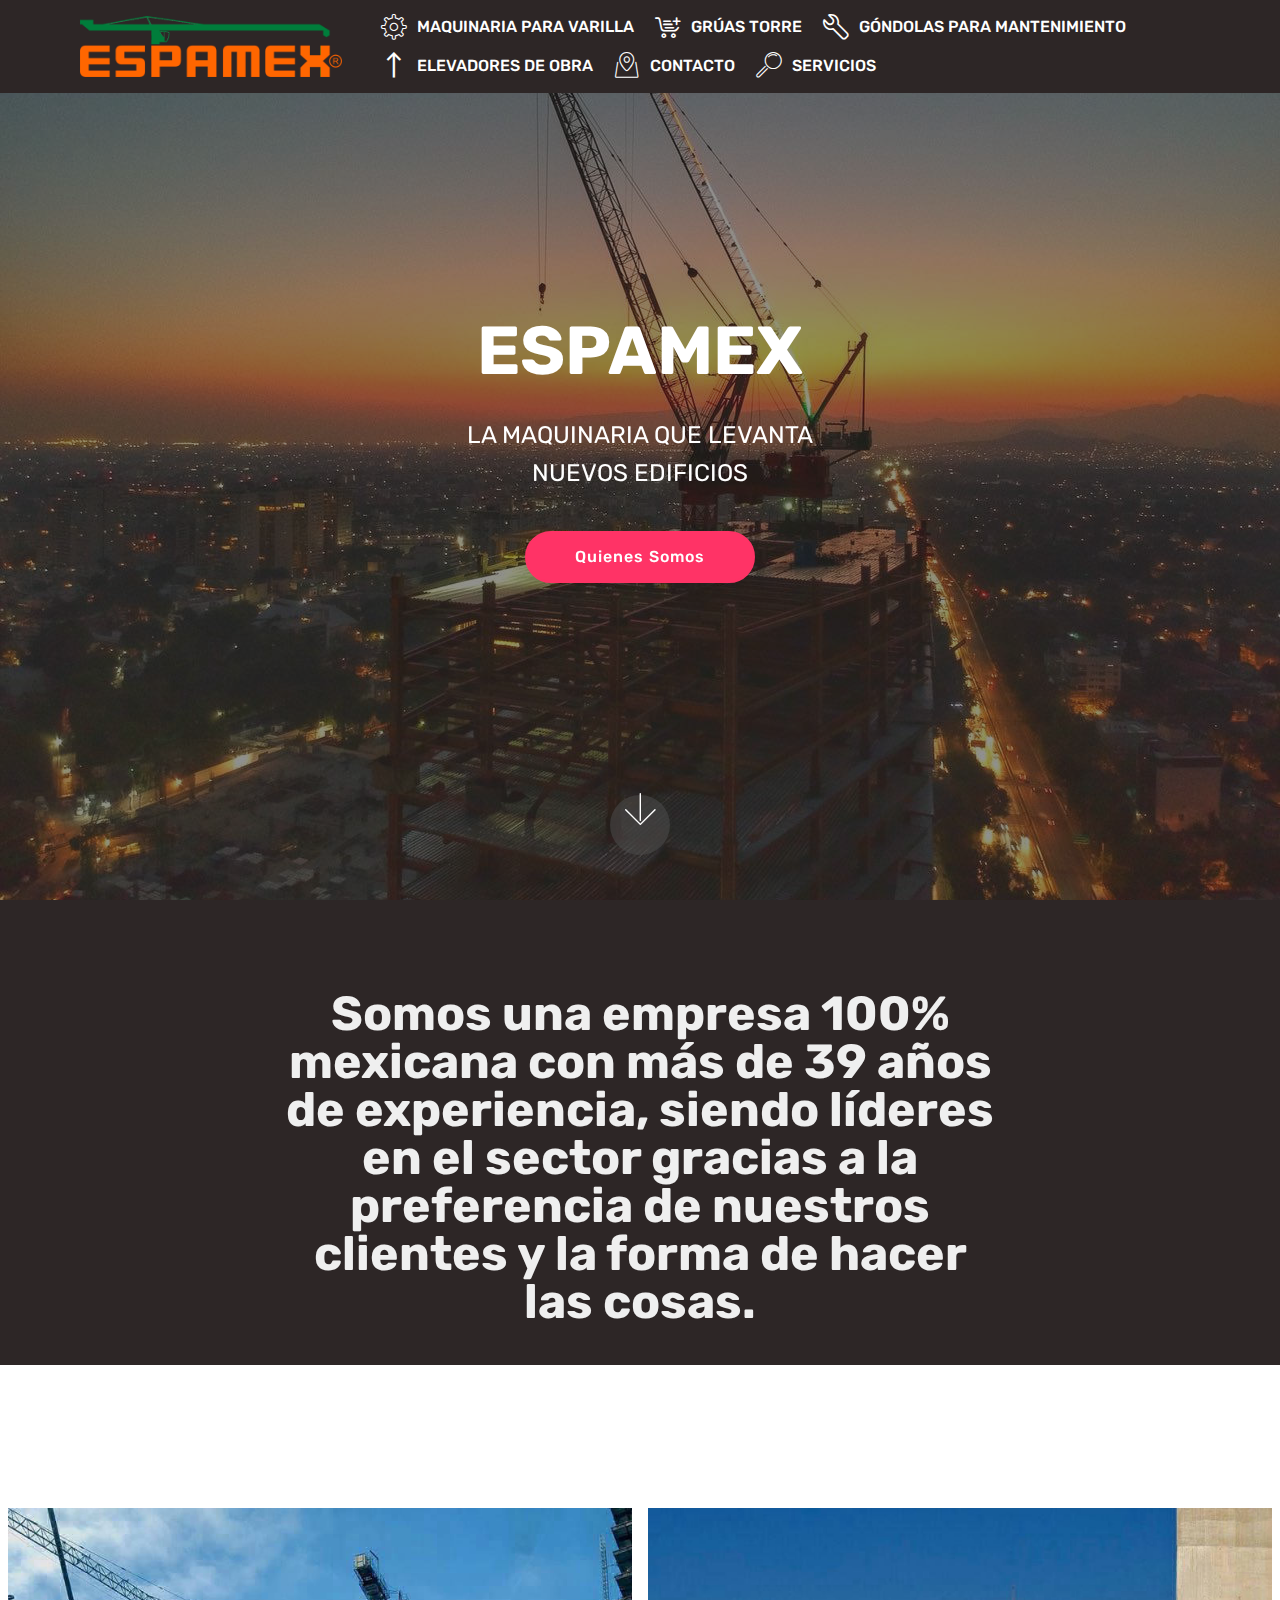
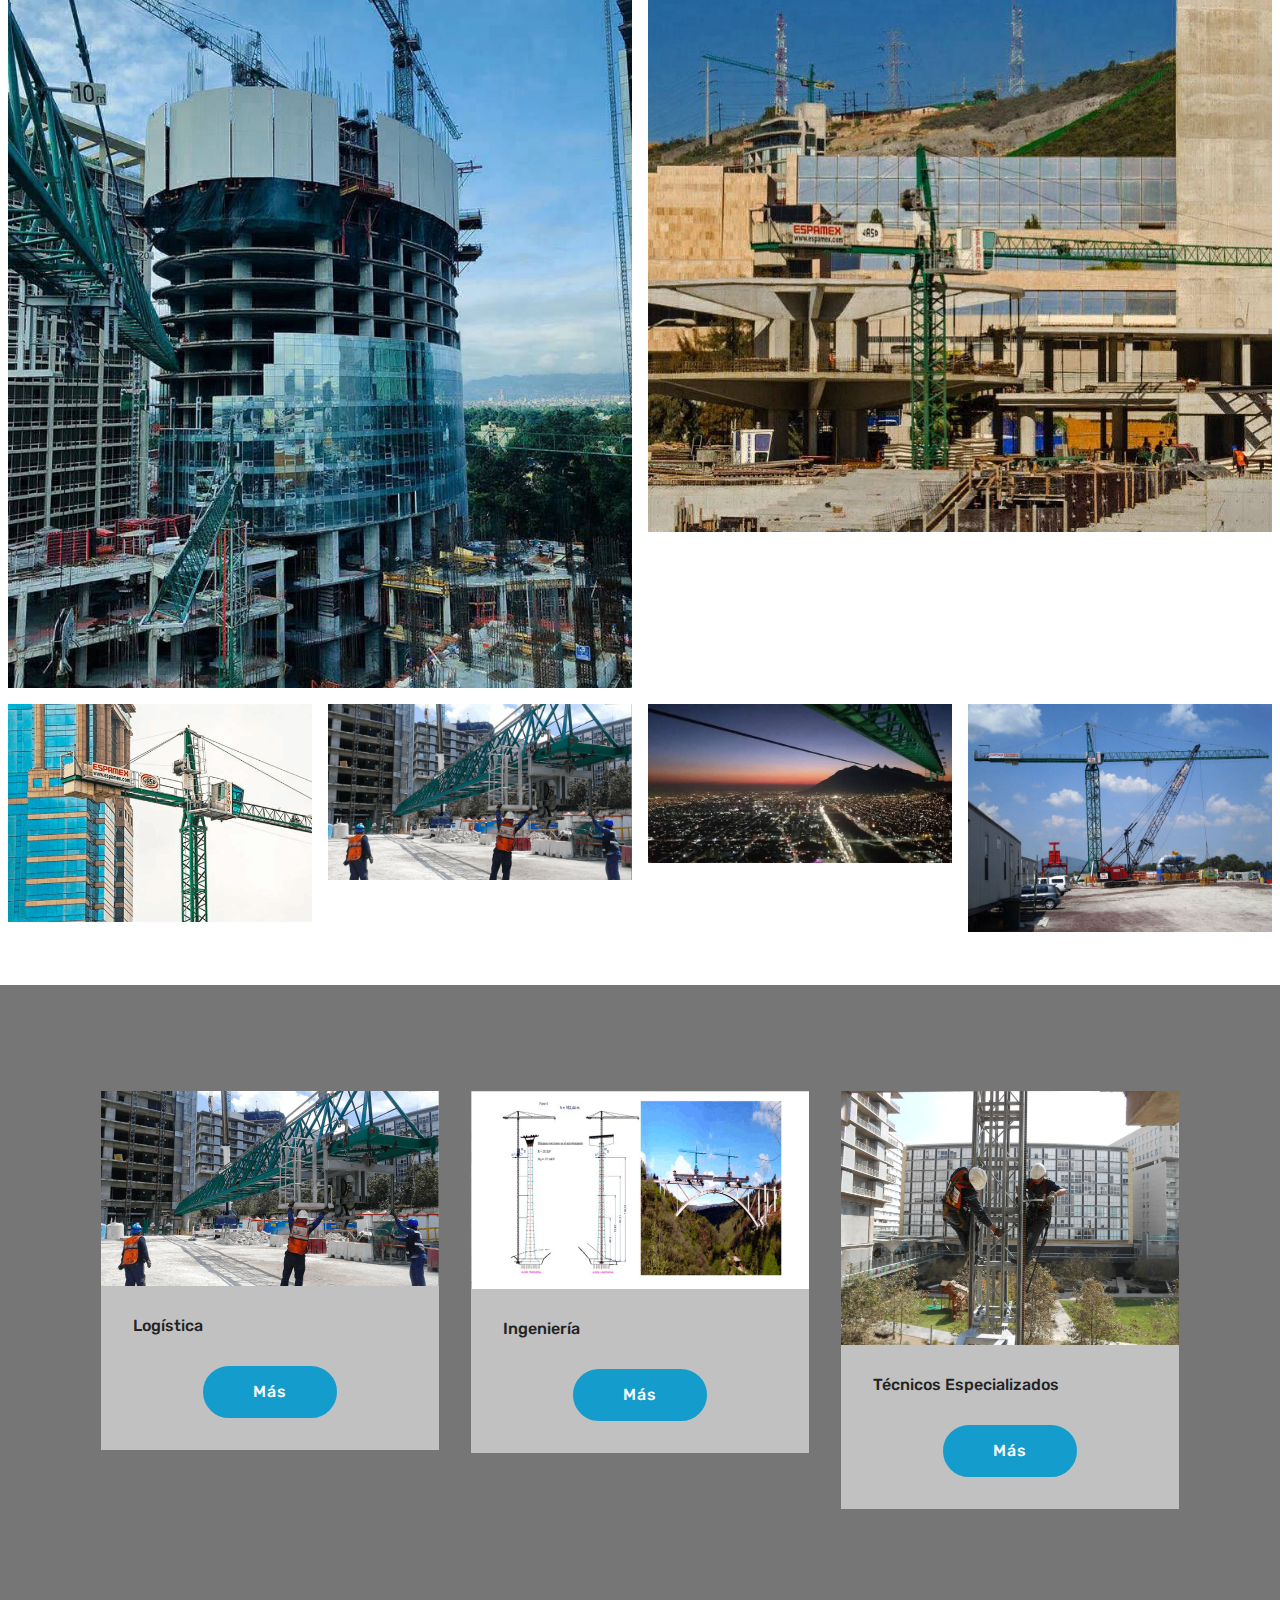
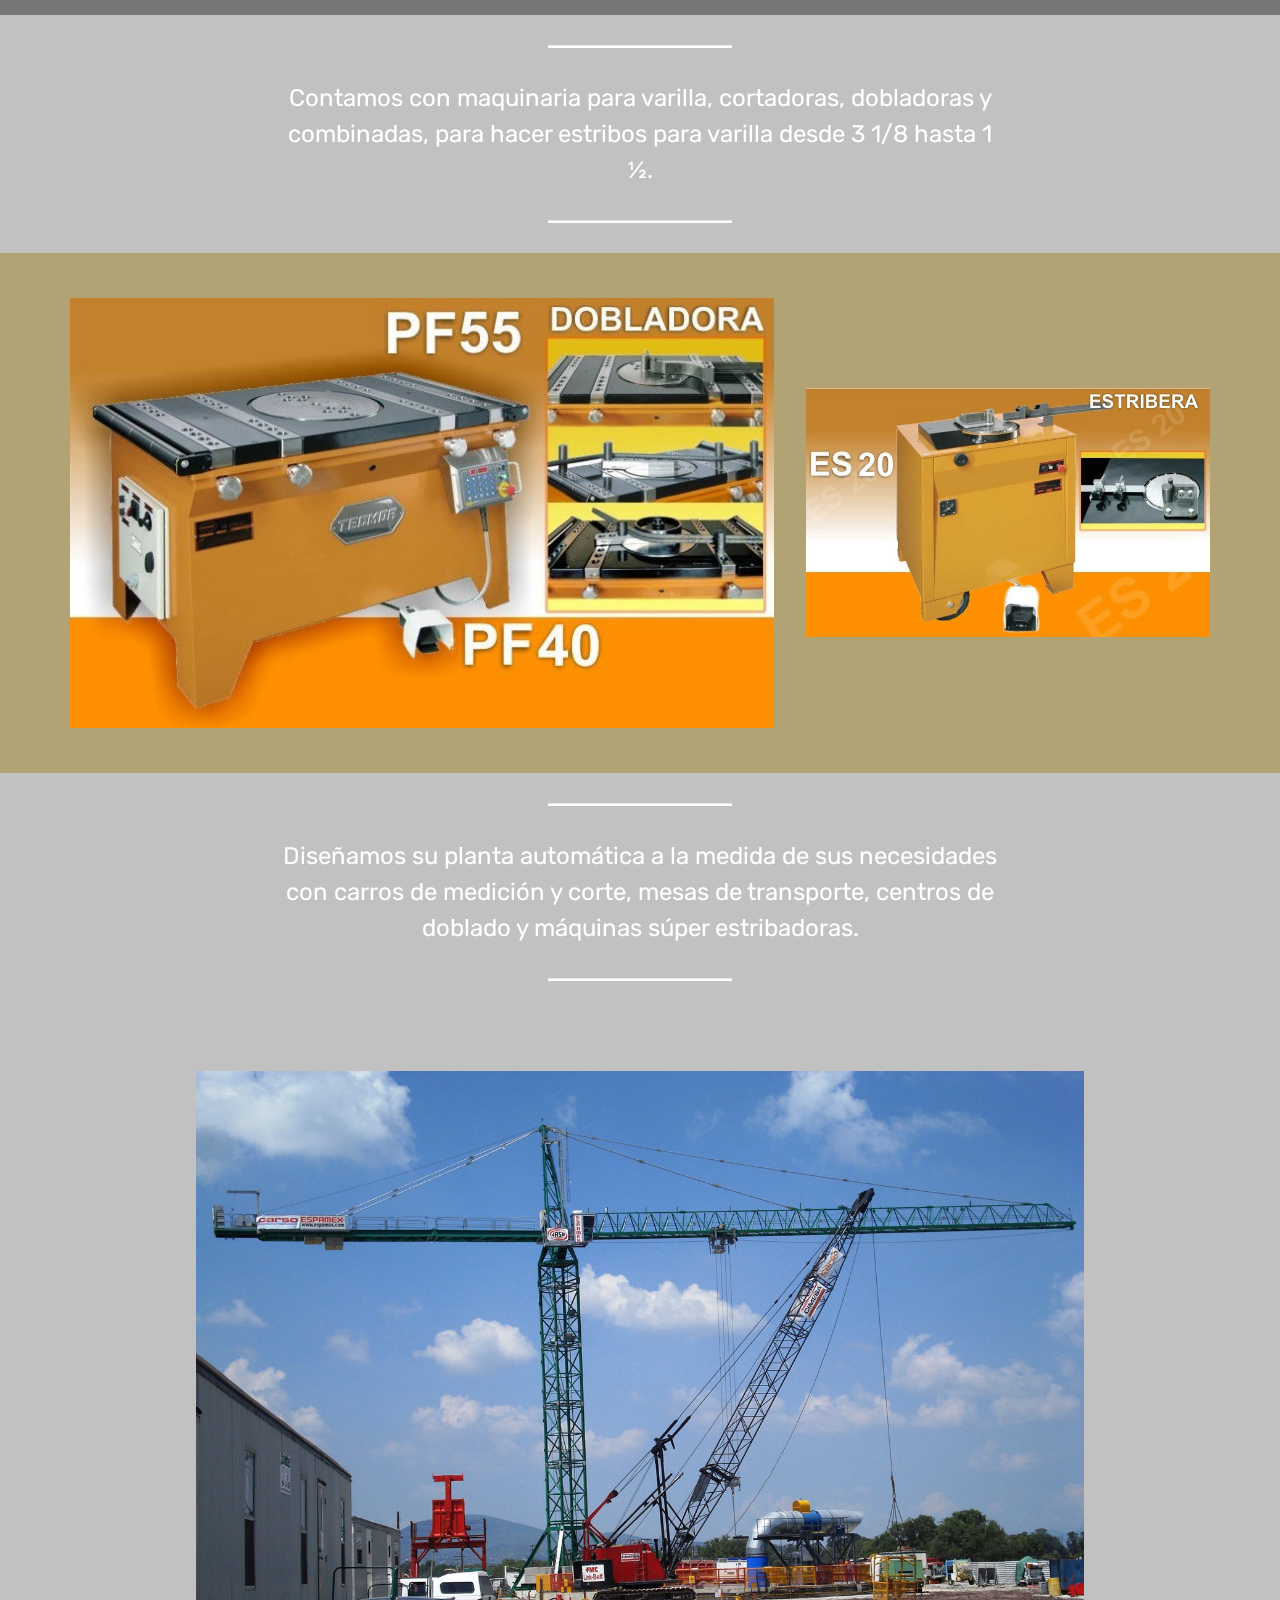
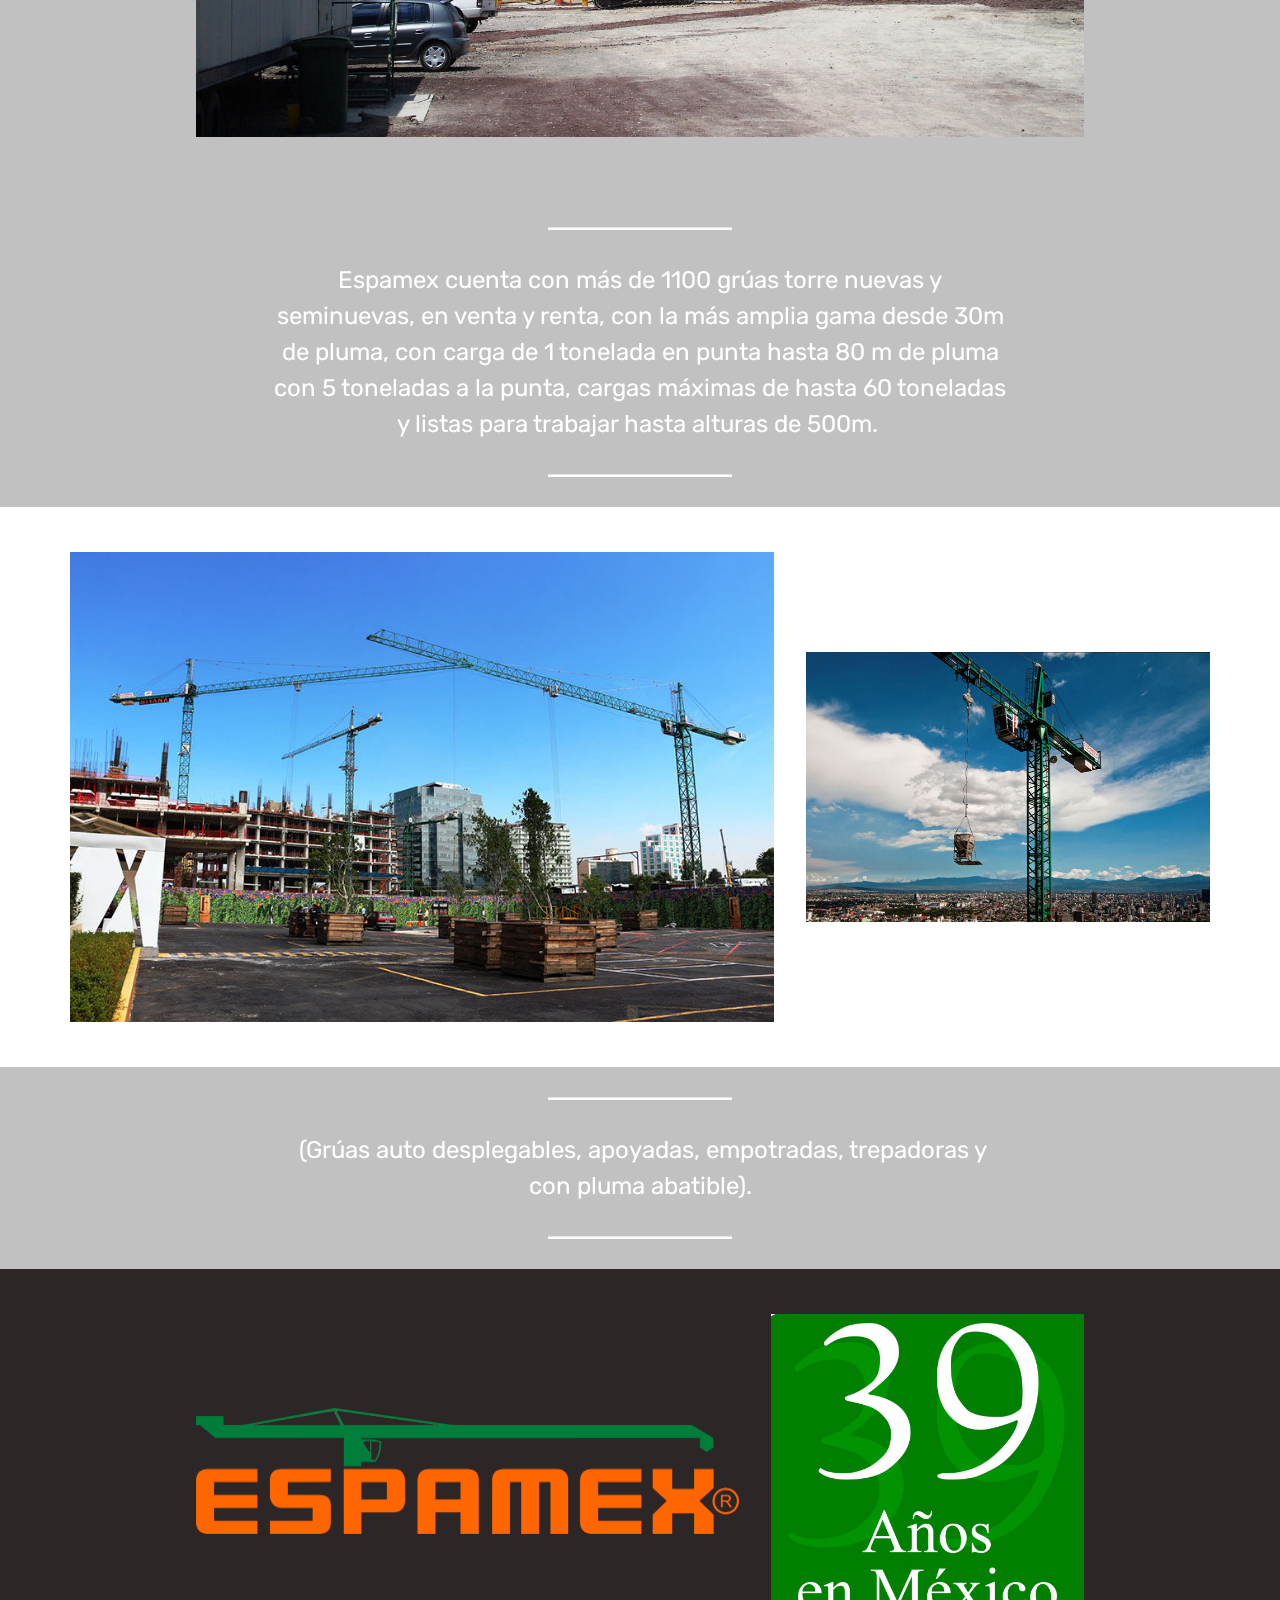
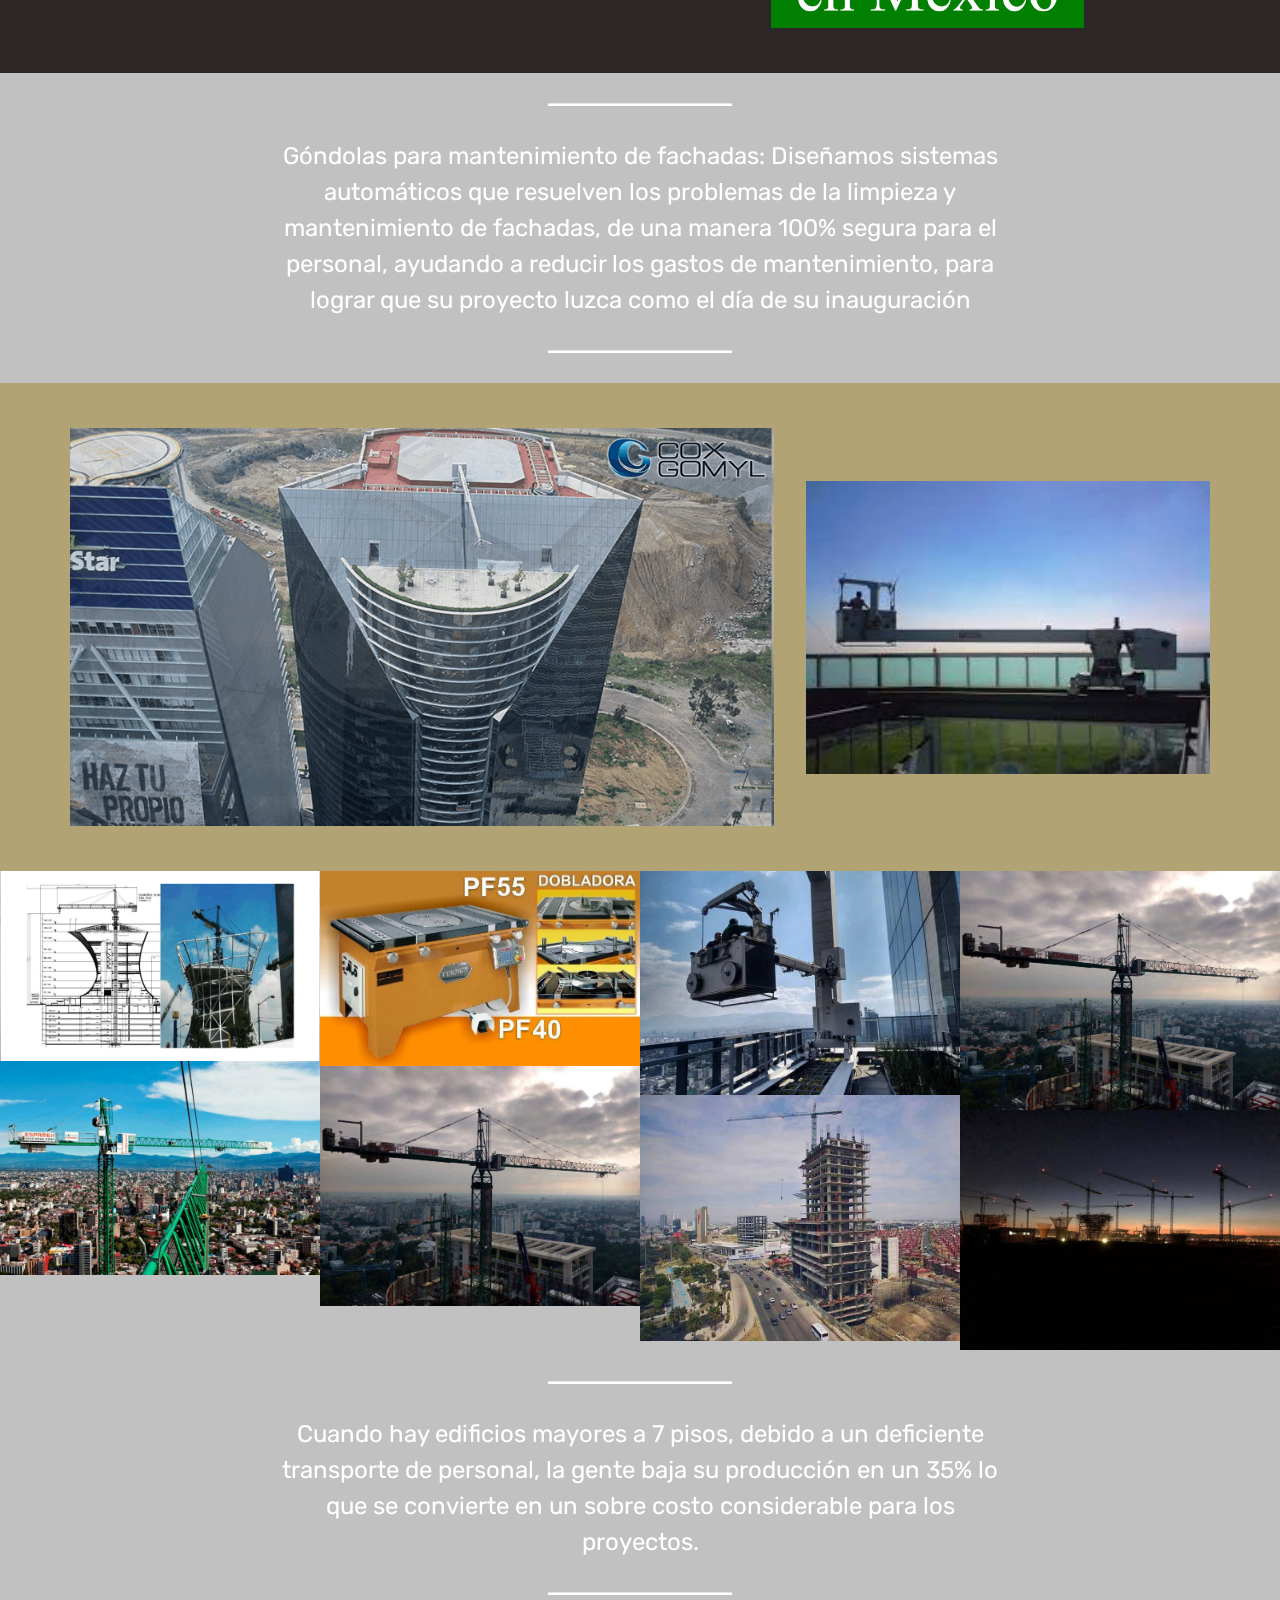
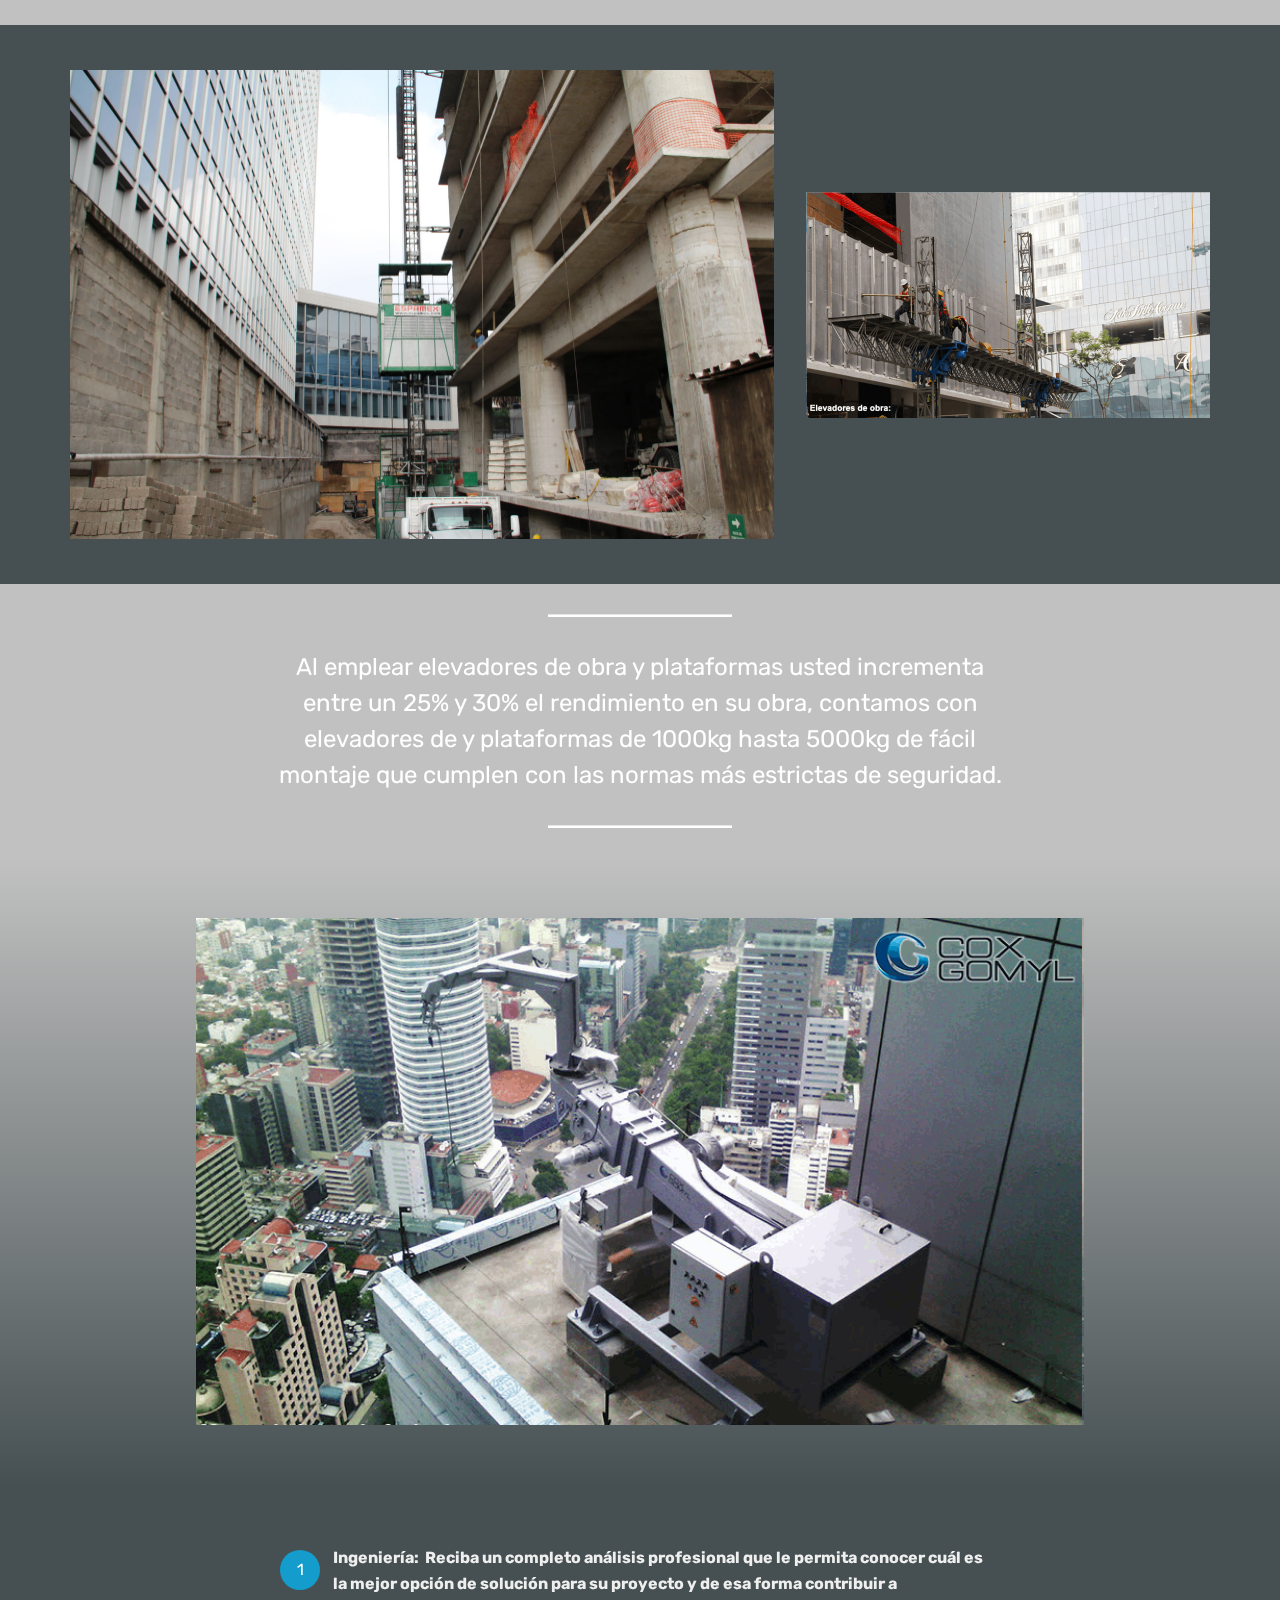
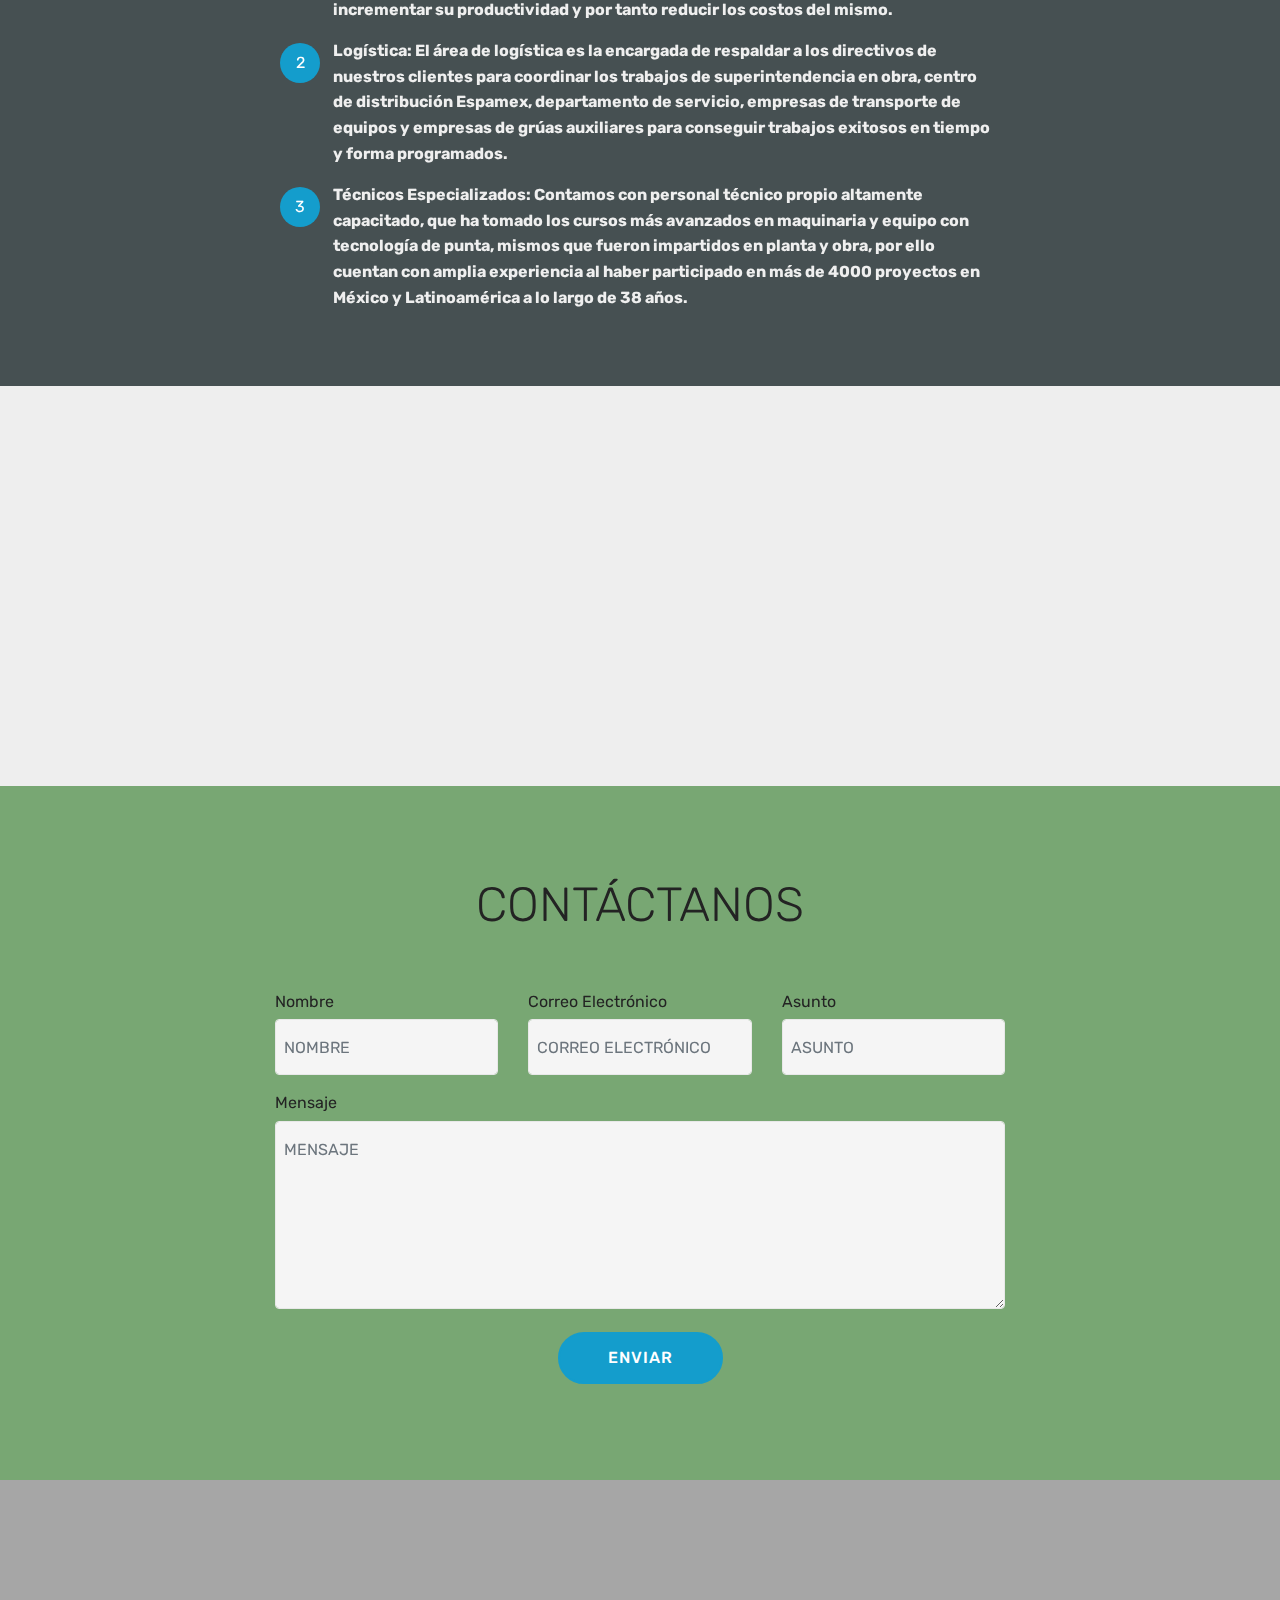
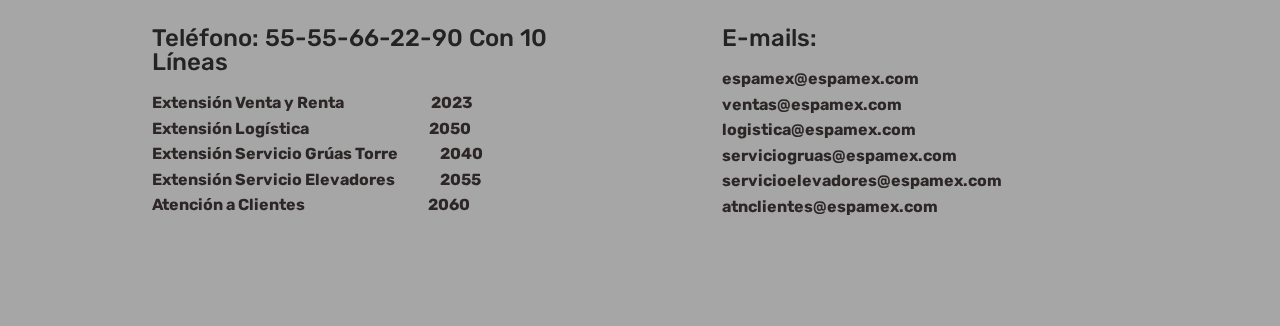
==== commit c728d1e6: "create github pages" ====
--- a/index.html
+++ b/index.html
@@ -11,15 +11,13 @@
   
   <title>ESPAMEX</title>
   <link rel="stylesheet" href="assets/web/assets/mobirise-icons2/mobirise2.css">
+  <link rel="stylesheet" href="assets/web/assets/mobirise-icons-bold/mobirise-icons-bold.css">
   <link rel="stylesheet" href="assets/web/assets/mobirise-icons/mobirise-icons.css">
-  <link rel="stylesheet" href="assets/web/assets/mobirise-icons-bold/mobirise-icons-bold.css">
   <link rel="stylesheet" href="assets/tether/tether.min.css">
   <link rel="stylesheet" href="assets/bootstrap/css/bootstrap.min.css">
   <link rel="stylesheet" href="assets/bootstrap/css/bootstrap-grid.min.css">
   <link rel="stylesheet" href="assets/bootstrap/css/bootstrap-reboot.min.css">
   <link rel="stylesheet" href="assets/dropdown/css/style.css">
-  <link rel="stylesheet" href="assets/style.css">
-  <link rel="stylesheet" href="assets/slick.css">
   <link rel="stylesheet" href="assets/theme/css/style.css">
   <link rel="stylesheet" href="assets/gallery/style.css">
   <link rel="stylesheet" href="assets/mobirise/css/mbr-additional.css" type="text/css">
@@ -65,7 +63,7 @@
     </nav>
 </section>
 
-<section class="engine"><a href="https://mobirise.info/z">best free html templates</a></section><section class="cid-rzgNFDLLOA mbr-fullscreen mbr-parallax-background" id="header2-i">
+<section class="engine"><a href="https://mobirise.info/p">website templates free download</a></section><section class="cid-rzgNFDLLOA mbr-fullscreen mbr-parallax-background" id="header2-i">
 
     
 
@@ -99,21 +97,6 @@
                 <h2 class="align-center pb-3 mbr-fonts-style display-2"><strong>Somos una empresa 100% mexicana con más de 39 años de experiencia, siendo líderes en el sector gracias a la preferencia de nuestros clientes y la forma de hacer las cosas.</strong></h2>
                 
                 
-            </div>
-        </div>
-    </div>
-</section>
-
-<section class="mbr-instagram-feed" data-rows="8" data-per-row-slider="" data-spacing="5" data-full-width="" data-token="" data-per-row-grid="1" id="instagram-feed-block-i" data-rv-view="7" style="background-image: url(assets/images/instagram-background.jpg); padding-top: 40px; padding-bottom: 160px;">
-    
-    <div class="container container_toggle">
-        <div class="row">
-            <div class="col">
-                <div class="inst">
-                    <h1 class="inst__title align-center mbr-fonts-style display-2">Instagram Feed</h1>
-                    <div class="inst__content"></div>
-                    <div class="inst__more mbr-section-btn align-center" buttons="0"><a class="btn btn-md btn-primary display-4" href="#">Show more</a></div>
-                </div>
             </div>
         </div>
     </div>
@@ -440,7 +423,7 @@
         <div class="row justify-content-center">
             <div class="media-container-column col-lg-8" data-form-type="formoid">
                 <!---Formbuilder Form--->
-                <form action="https://mobirise.com/" method="POST" class="mbr-form form-with-styler" data-form-title="Mobirise Form"><input type="hidden" name="email" data-form-email="true" value="q7GFOk5qtzfCixf73j1yJnKimI7P83gyyM+E+s/wUDEIp0+wT1NAm7wjdrkqMPLvtmTEc+vkkH5e5r9DOClo2FZ18Yd+V2m2ZN0E69k0+7hrskgQelb2WLtQTElgy5D1">
+                <form action="https://mobirise.com/" method="POST" class="mbr-form form-with-styler" data-form-title="Mobirise Form"><input type="hidden" name="email" data-form-email="true" value="cEDpo+NVoS5LfefLU9i9ltJK7YN1XE3juewHlQa1wC2ozjGIQVjnbCJ7eDoa2n40S5iNEtS77qtV61Ho5bgSMMGw7pOC/49ELtwW2wsg03wxffjbyQ0O3MJEzp9ZuipW">
                     <div class="row">
                         <div hidden="hidden" data-form-alert="" class="alert alert-success col-12">Gracias por llenar le formulario, nos contactaremos con usted pronto.</div>
                         <div hidden="hidden" data-form-alert-danger="" class="alert alert-danger col-12">
@@ -522,20 +505,18 @@
 
 
   <script src="assets/web/assets/jquery/jquery.min.js"></script>
+  <script src="assets/popper/popper.min.js"></script>
   <script src="assets/tether/tether.min.js"></script>
-  <script src="assets/popper/popper.min.js"></script>
   <script src="assets/bootstrap/js/bootstrap.min.js"></script>
-  <script src="assets/vimeoplayer/jquery.mb.vimeo_player.js"></script>
-  <script src="assets/smoothscroll/smooth-scroll.js"></script>
-  <script src="assets/dropdown/js/nav-dropdown.js"></script>
-  <script src="assets/dropdown/js/navbar-dropdown.js"></script>
+  <script src="assets/touchswipe/jquery.touch-swipe.min.js"></script>
+  <script src="assets/parallax/jarallax.min.js"></script>
   <script src="assets/masonry/masonry.pkgd.min.js"></script>
   <script src="assets/imagesloaded/imagesloaded.pkgd.min.js"></script>
   <script src="assets/bootstrapcarouselswipe/bootstrap-carousel-swipe.js"></script>
-  <script src="assets/touchswipe/jquery.touch-swipe.min.js"></script>
-  <script src="assets/parallax/jarallax.min.js"></script>
-  <script src="assets/index.js"></script>
-  <script src="assets/slick.min.js"></script>
+  <script src="assets/smoothscroll/smooth-scroll.js"></script>
+  <script src="assets/vimeoplayer/jquery.mb.vimeo_player.js"></script>
+  <script src="assets/dropdown/js/nav-dropdown.js"></script>
+  <script src="assets/dropdown/js/navbar-dropdown.js"></script>
   <script src="assets/theme/js/script.js"></script>
   <script src="assets/slidervideo/script.js"></script>
   <script src="assets/gallery/player.min.js"></script>
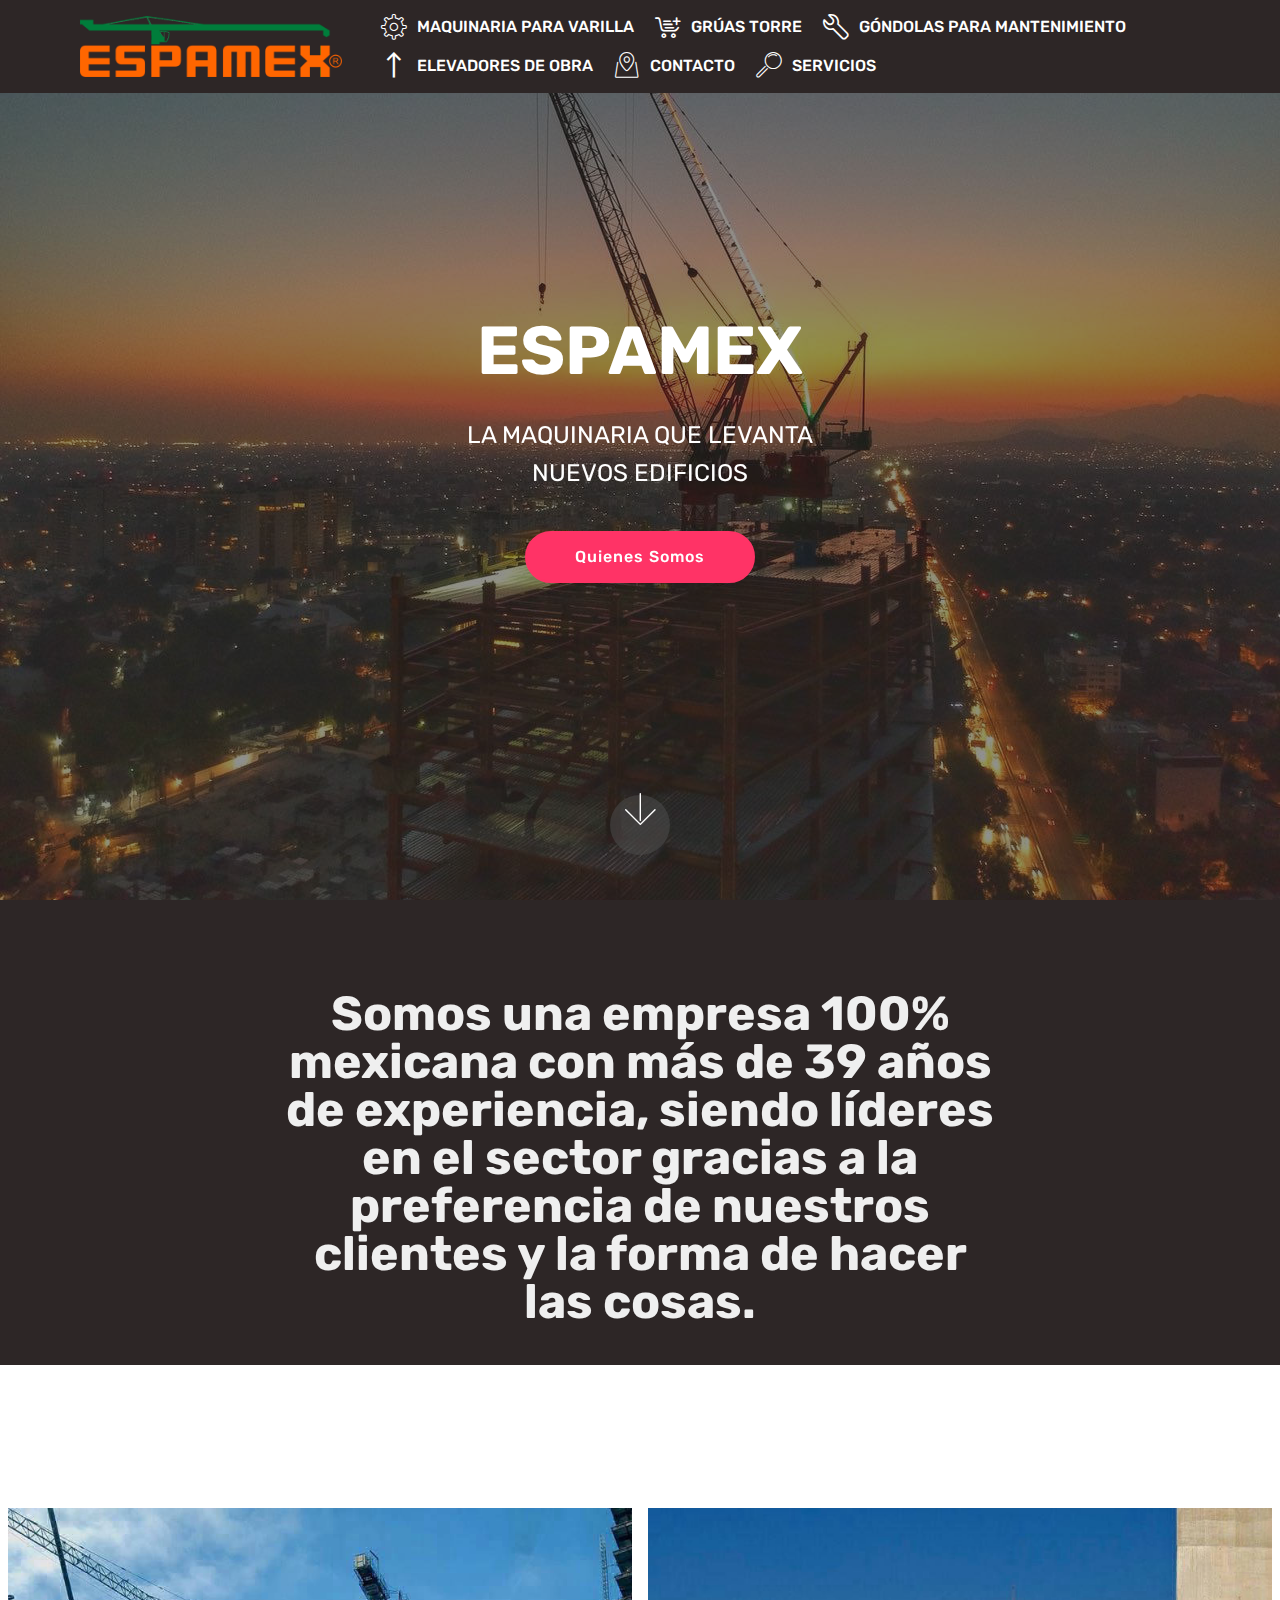
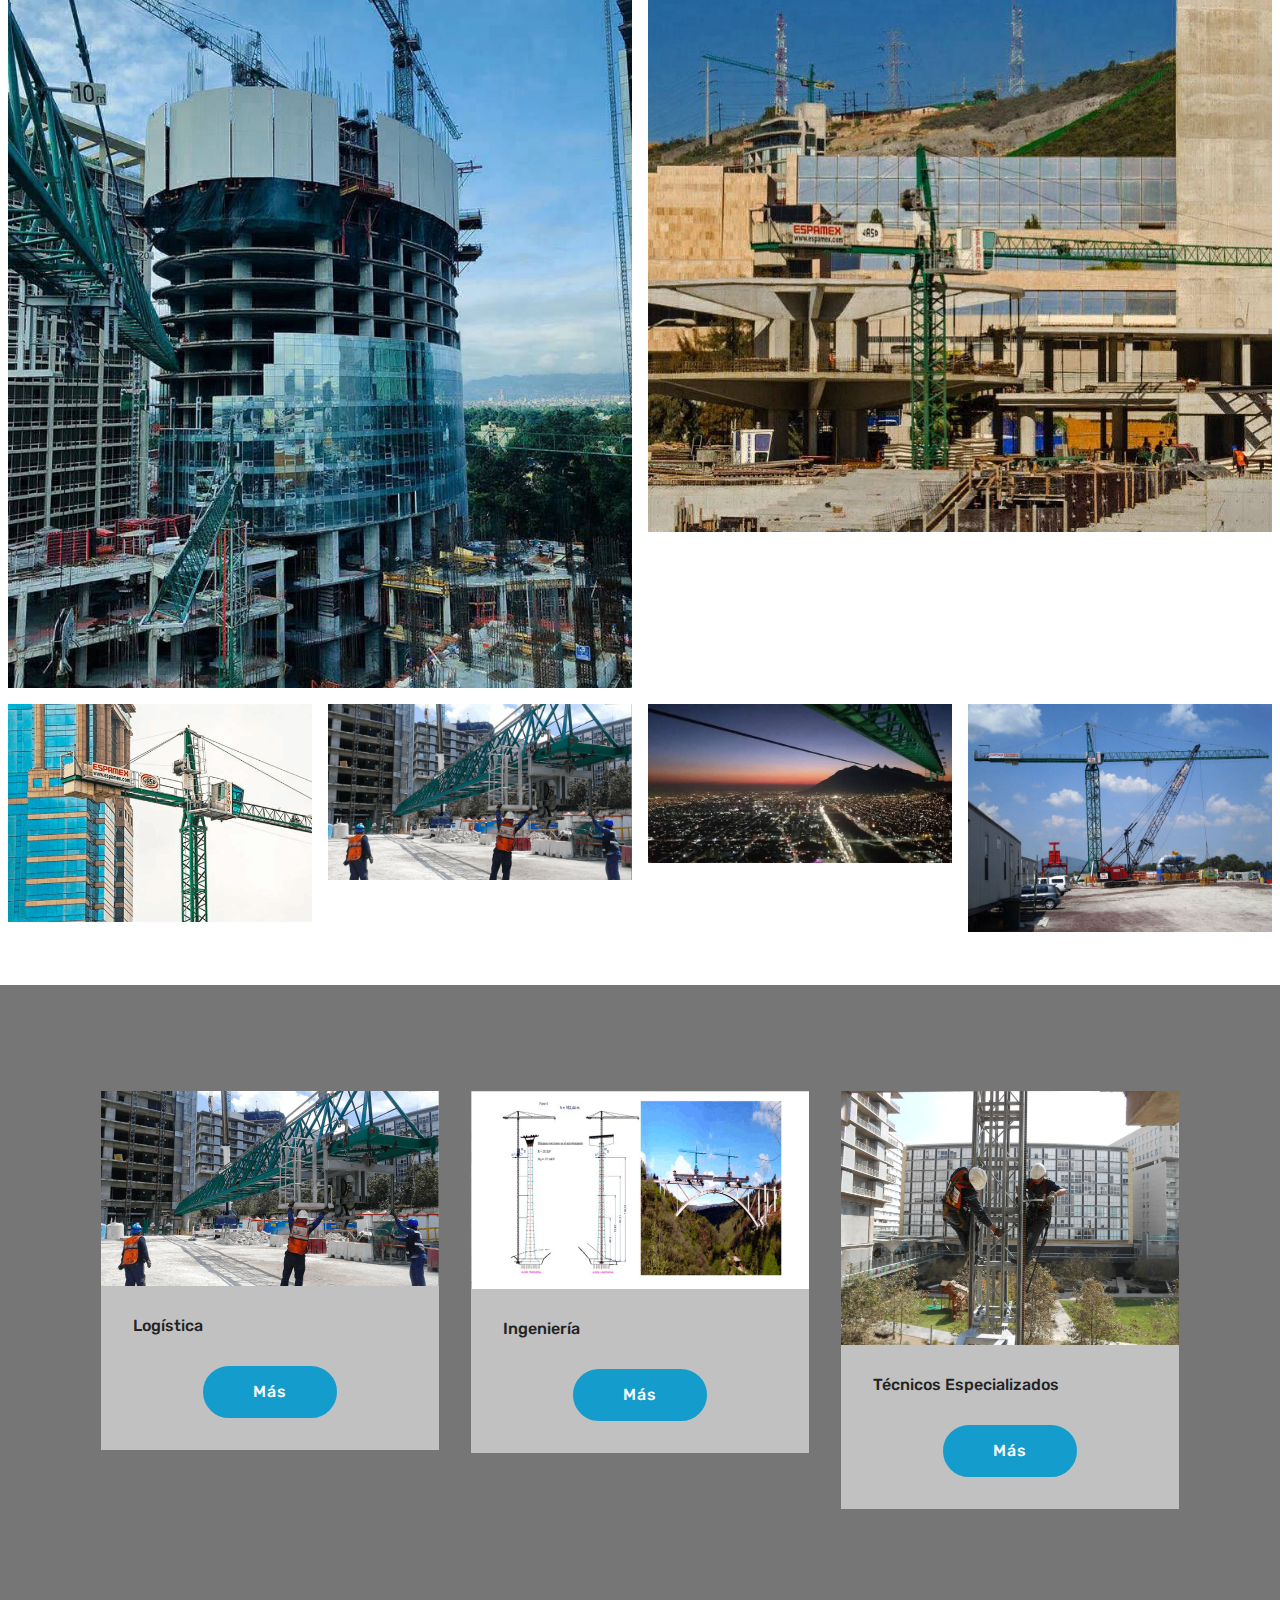
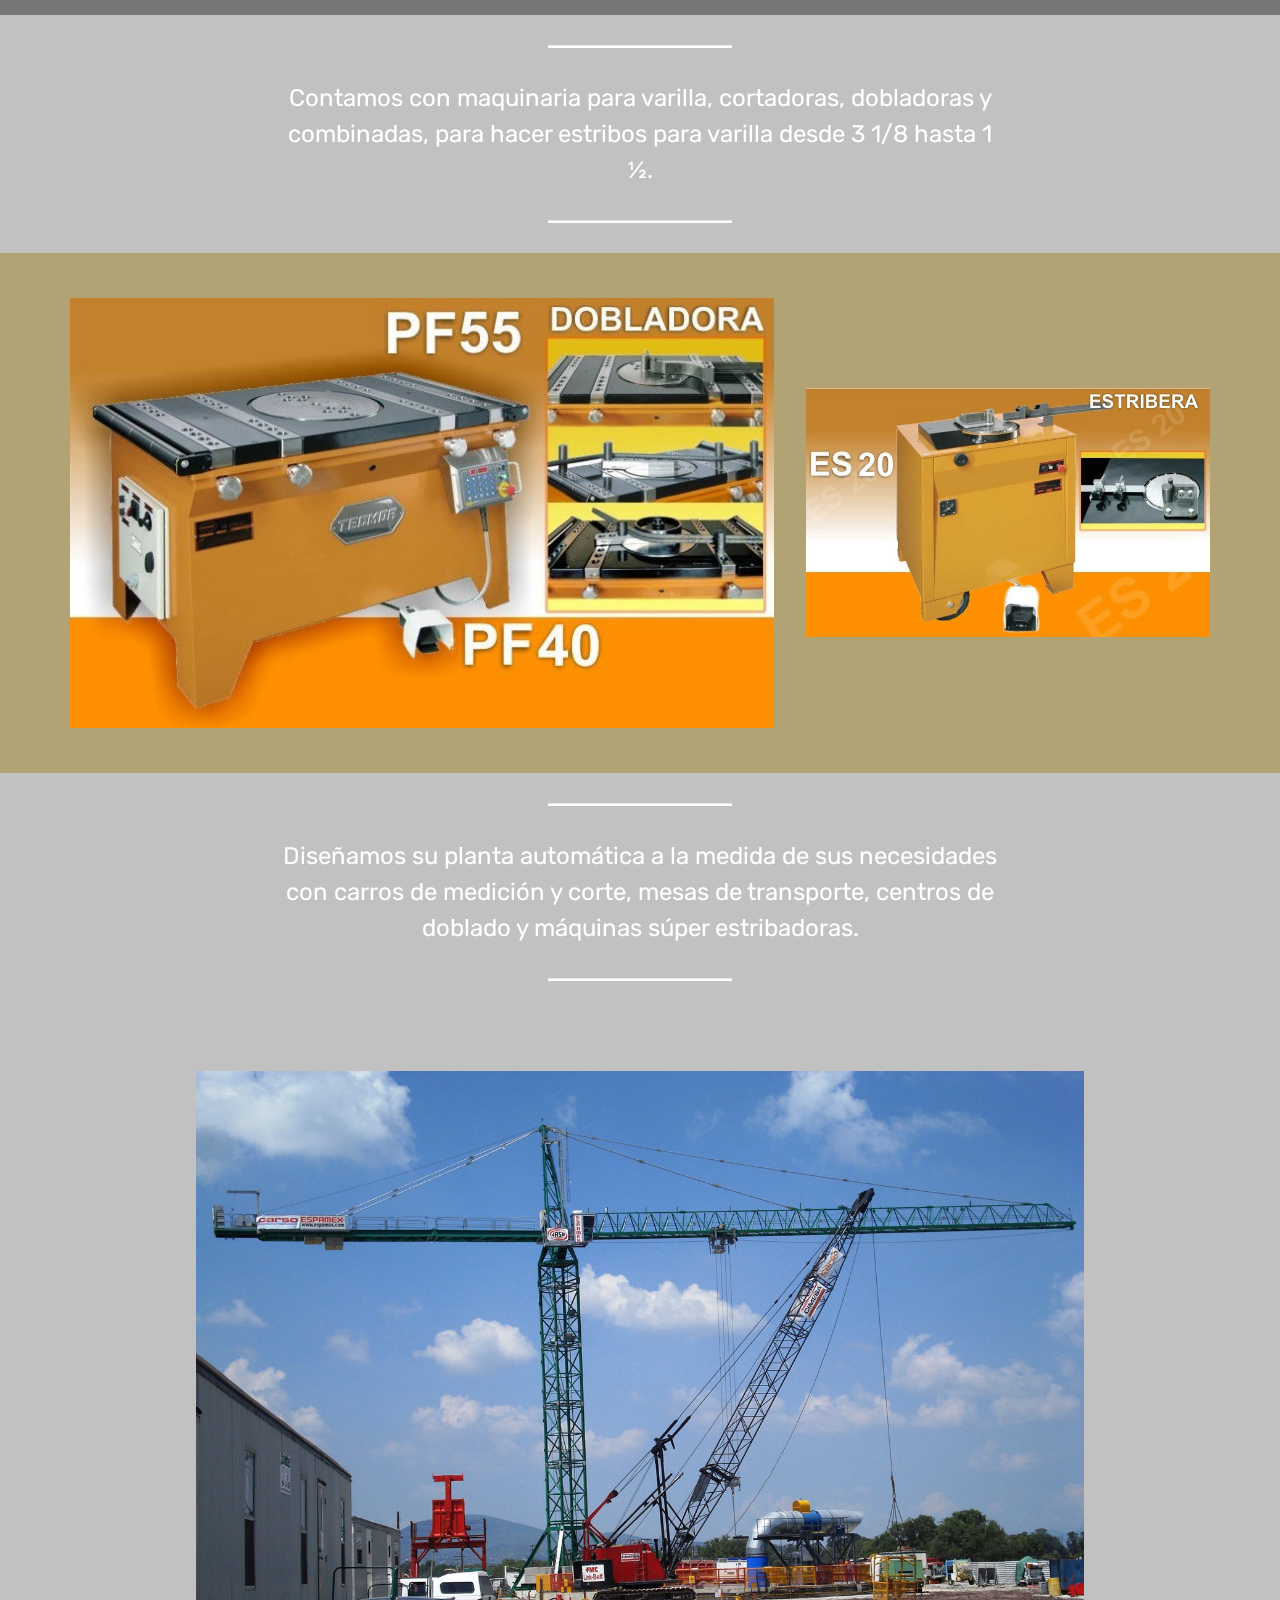
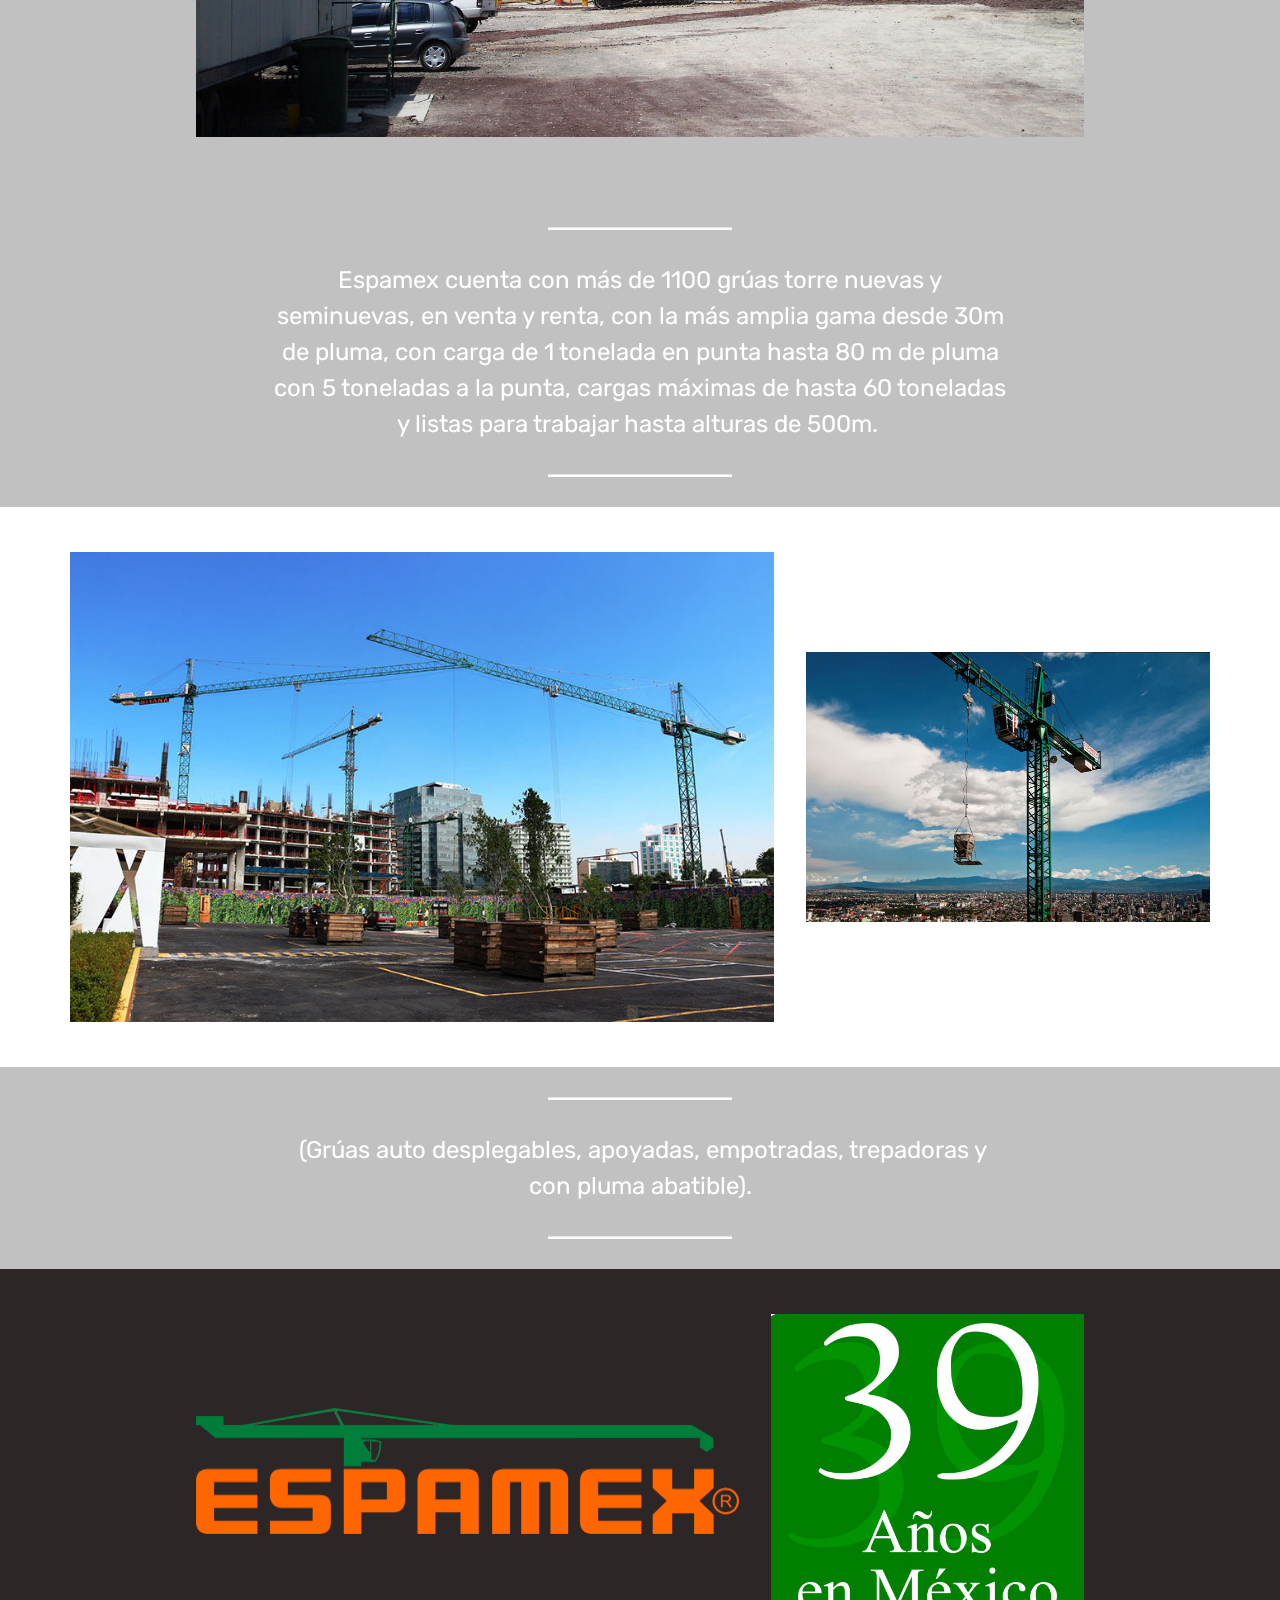
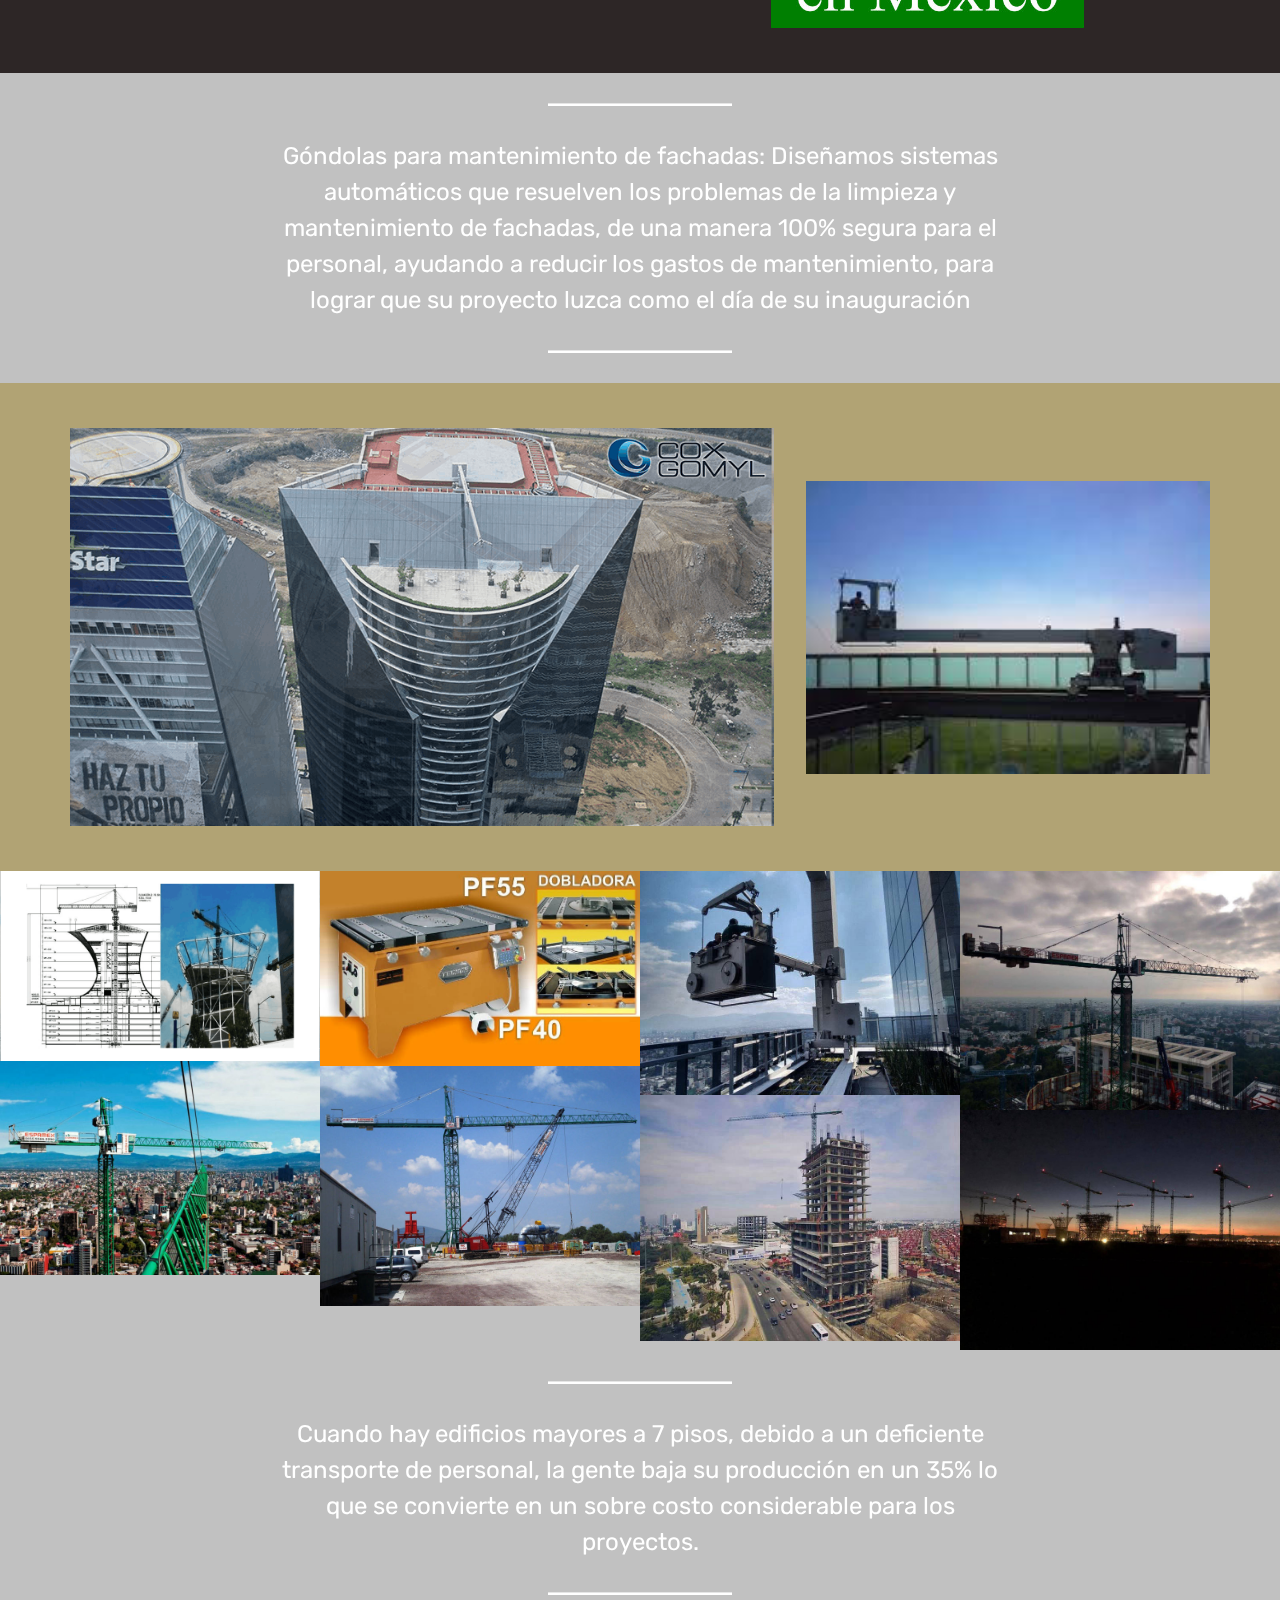
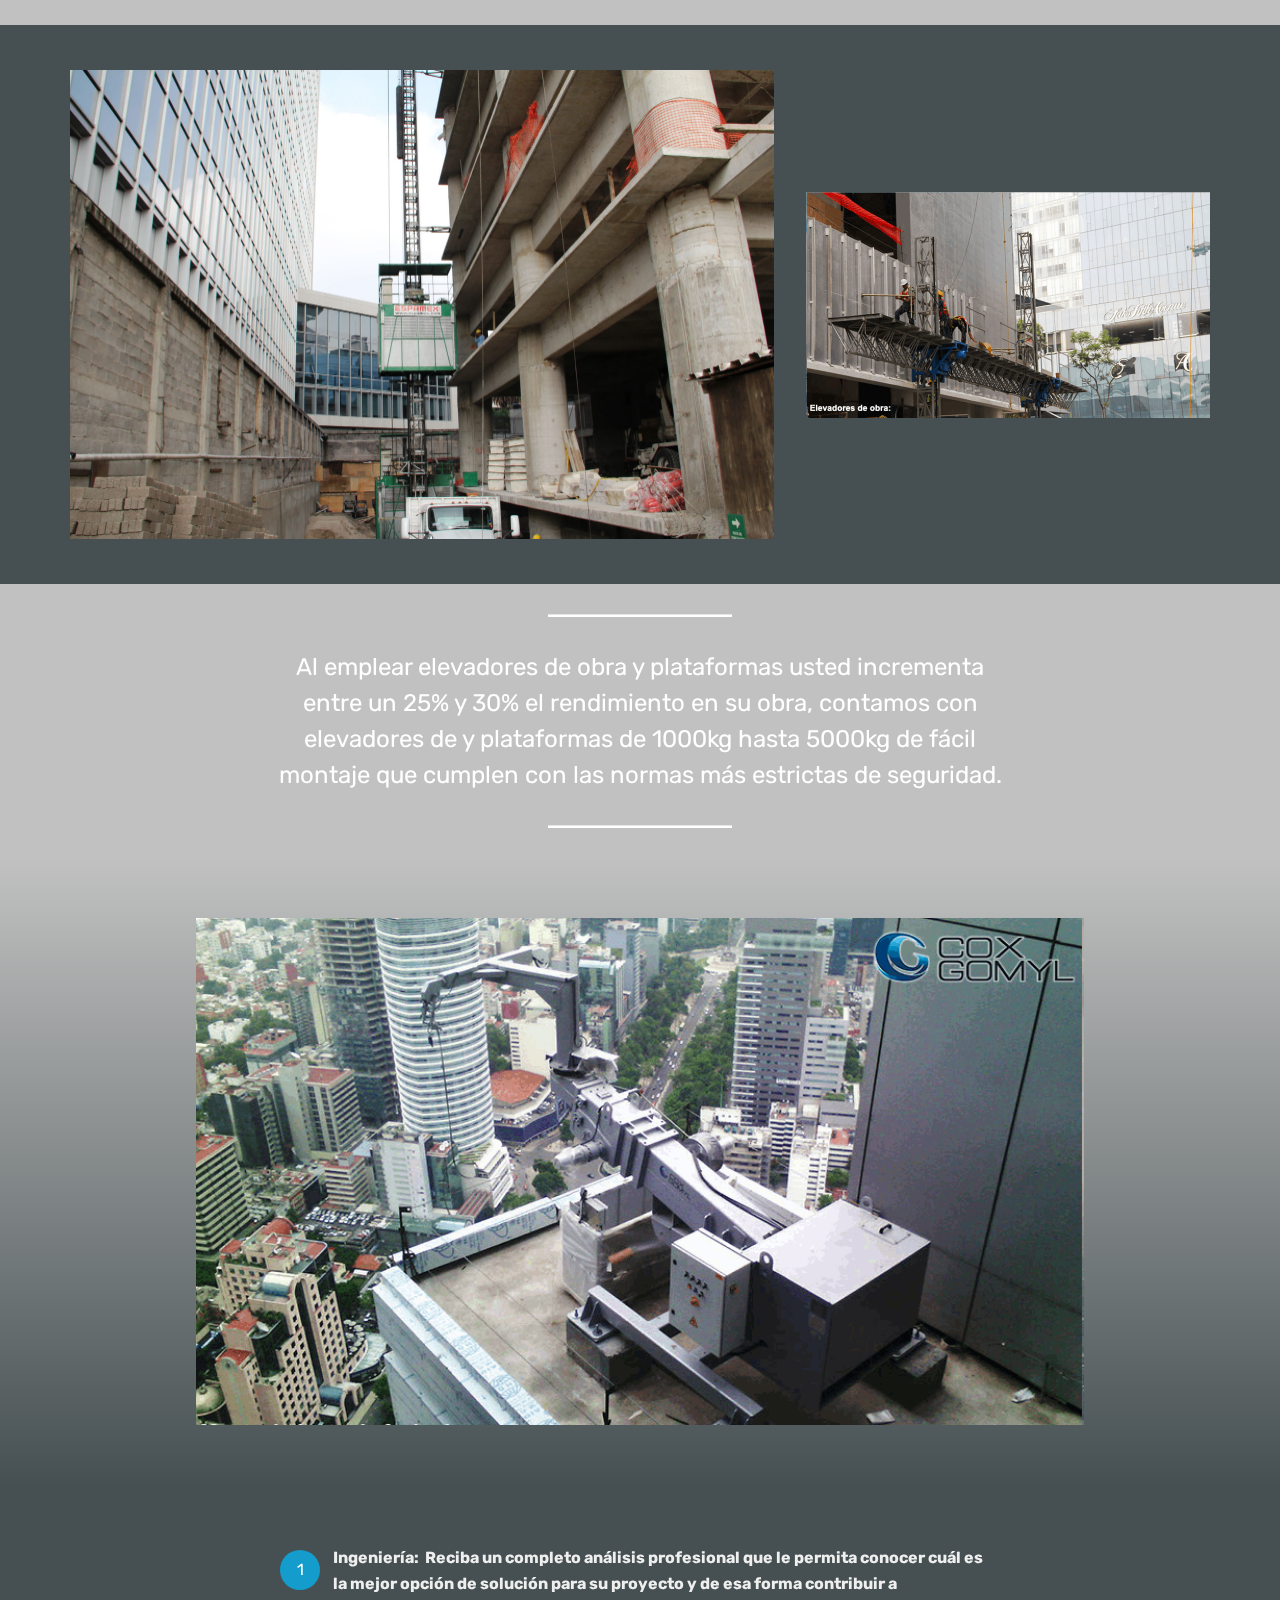
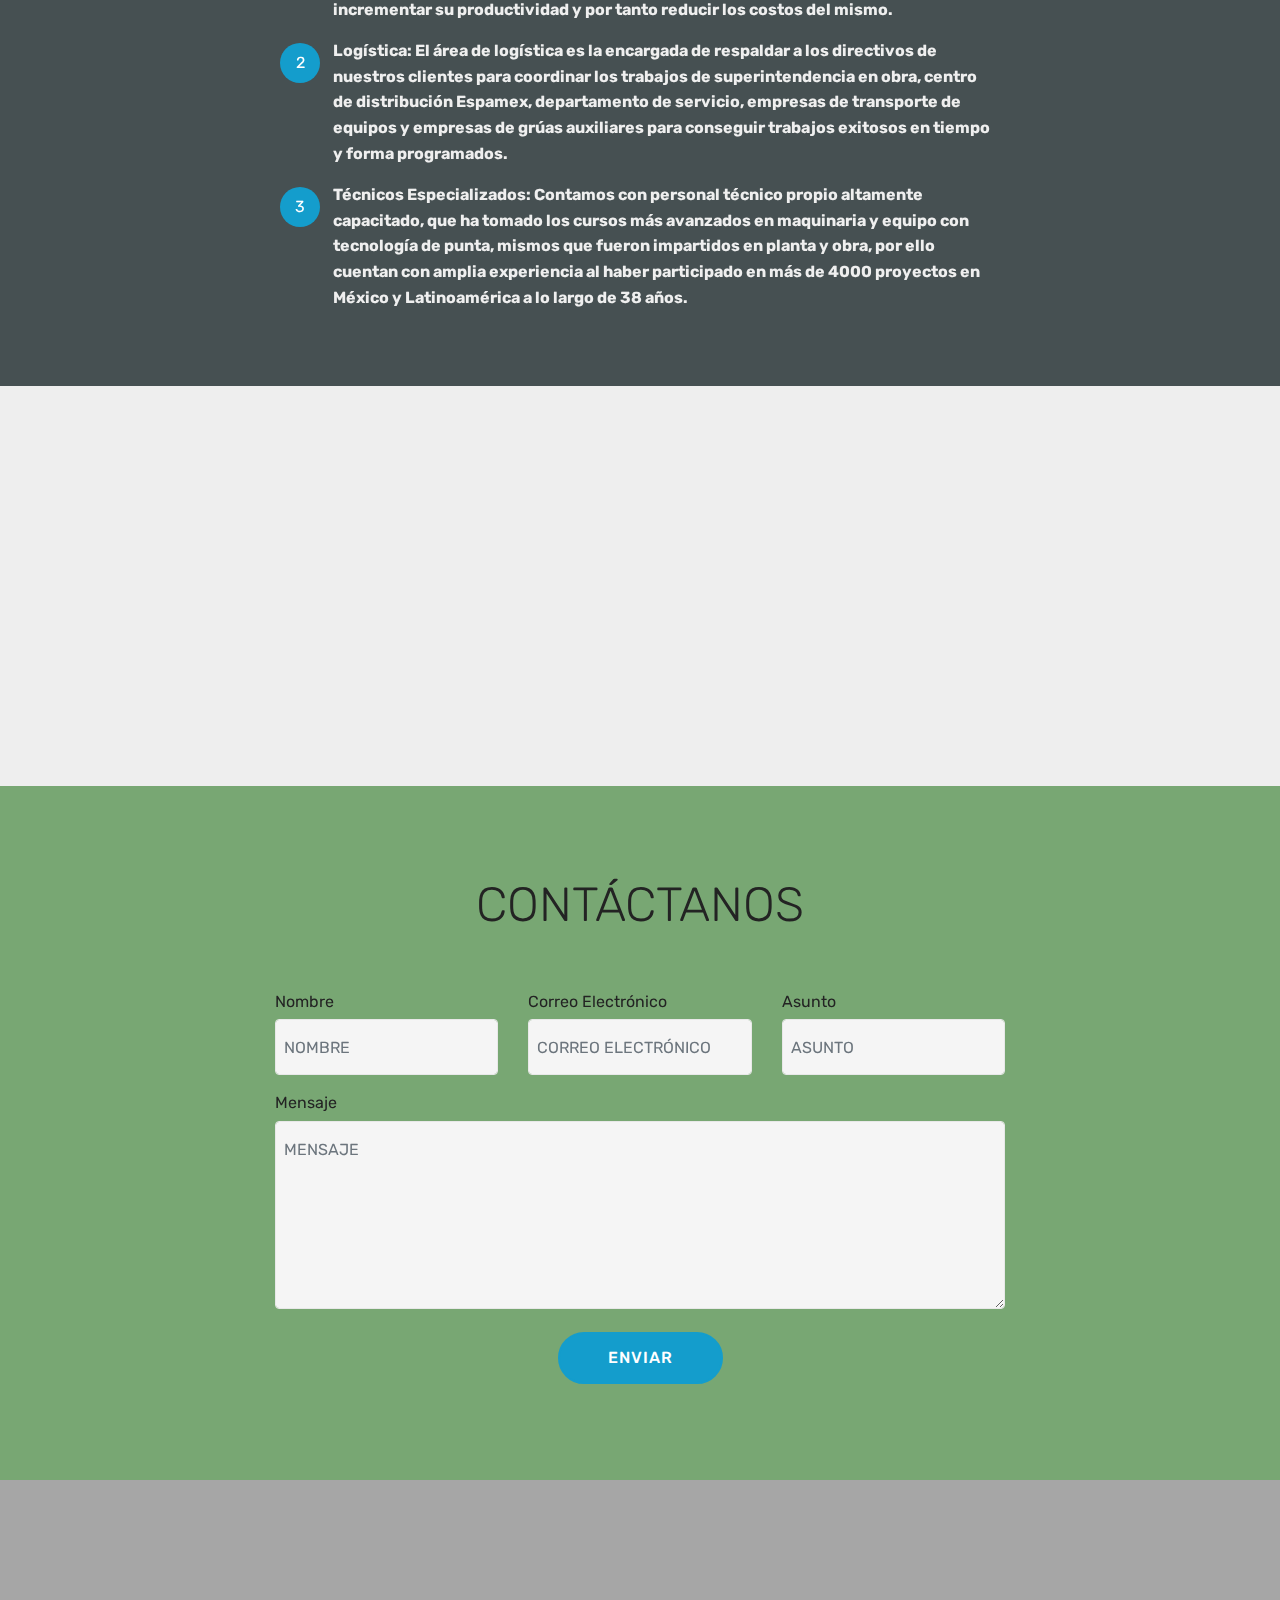
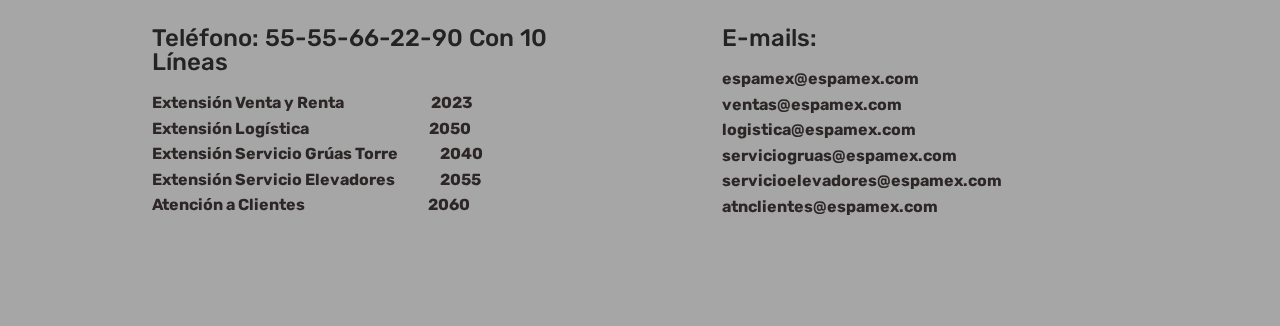
==== commit f467dbf8: "create github pages" ====
--- a/index.html
+++ b/index.html
@@ -63,7 +63,7 @@
     </nav>
 </section>
 
-<section class="engine"><a href="https://mobirise.info/p">website templates free download</a></section><section class="cid-rzgNFDLLOA mbr-fullscreen mbr-parallax-background" id="header2-i">
+<section class="engine"><a href="https://mobirise.info/c">free website builder</a></section><section class="cid-rzgNFDLLOA mbr-fullscreen mbr-parallax-background" id="header2-i">
 
     
 
@@ -321,7 +321,7 @@
     
 
     <div>
-        <div><!-- Filter --><!-- Gallery --><div class="mbr-gallery-row"><div class="mbr-gallery-layout-default"><div><div><div class="mbr-gallery-item mbr-gallery-item--p0" data-video-url="false" data-tags="Increíble"><div href="#lb-gallery3-8" data-slide-to="0" data-toggle="modal"><img src="assets/images/captura-de-pantalla-2019-06-28-a-las-19.37.37-855x508-800x475.png" alt="" title=""><span class="icon-focus"></span></div></div><div class="mbr-gallery-item mbr-gallery-item--p0" data-video-url="false" data-tags="Responsive"><div href="#lb-gallery3-8" data-slide-to="1" data-toggle="modal"><img src="assets/images/670181f8b82eb003df1e25a45b95dcbd-711x435-711x435.jpg" alt="" title=""><span class="icon-focus"></span></div></div><div class="mbr-gallery-item mbr-gallery-item--p0" data-video-url="false" data-tags="Creativa"><div href="#lb-gallery3-8" data-slide-to="2" data-toggle="modal"><img src="assets/images/37397459-1344777502291861-4192852773500354560-n-750x527-750x527.jpg" alt="" title=""><span class="icon-focus"></span></div></div><div class="mbr-gallery-item mbr-gallery-item--p0" data-video-url="false" data-tags="Animada"><div href="#lb-gallery3-8" data-slide-to="3" data-toggle="modal"><img src="assets/images/40172000-1402283623207915-4990550134489088-o-1080x808-800x599.jpg" alt="" title=""><span class="icon-focus"></span></div></div><div class="mbr-gallery-item mbr-gallery-item--p0" data-video-url="false" data-tags="Increíble"><div href="#lb-gallery3-8" data-slide-to="4" data-toggle="modal"><img src="assets/images/6e87a7570058677f3485c646bcfcf1bb-1024x683-800x534.jpg" alt="" title=""><span class="icon-focus"></span></div></div><div class="mbr-gallery-item mbr-gallery-item--p0" data-video-url="false" data-tags="Increíble"><div href="#lb-gallery3-8" data-slide-to="5" data-toggle="modal"><img src="assets/images/40172000-1402283623207915-4990550134489088-o-1080x808-800x599.jpg" alt="" title=""><span class="icon-focus"></span></div></div><div class="mbr-gallery-item mbr-gallery-item--p0" data-video-url="false" data-tags="Responsive"><div href="#lb-gallery3-8" data-slide-to="6" data-toggle="modal"><img src="assets/images/61838753-1754051488031125-8733095618731311104-n-750x576-750x576.jpg" alt="" title=""><span class="icon-focus"></span></div></div><div class="mbr-gallery-item mbr-gallery-item--p0" data-video-url="false" data-tags="Animada"><div href="#lb-gallery3-8" data-slide-to="7" data-toggle="modal"><img src="assets/images/44865276-1463028213800122-1493877376025624576-o-1080x810-800x600.jpg" alt="" title=""><span class="icon-focus"></span></div></div></div></div><div class="clearfix"></div></div></div><!-- Lightbox --><div data-app-prevent-settings="" class="mbr-slider modal fade carousel slide" tabindex="-1" data-keyboard="true" data-interval="false" id="lb-gallery3-8"><div class="modal-dialog"><div class="modal-content"><div class="modal-body"><div class="carousel-inner"><div class="carousel-item active"><img src="assets/images/captura-de-pantalla-2019-06-28-a-las-19.37.37-855x508.png" alt="" title=""></div><div class="carousel-item"><img src="assets/images/670181f8b82eb003df1e25a45b95dcbd-711x435.jpg" alt="" title=""></div><div class="carousel-item"><img src="assets/images/37397459-1344777502291861-4192852773500354560-n-750x527.jpg" alt="" title=""></div><div class="carousel-item"><img src="assets/images/40172000-1402283623207915-4990550134489088-o-1080x808.jpg" alt="" title=""></div><div class="carousel-item"><img src="assets/images/6e87a7570058677f3485c646bcfcf1bb-1024x683.jpg" alt="" title=""></div><div class="carousel-item"><img src="assets/images/40172000-1402283623207915-4990550134489088-o-1080x808.jpg" alt="" title=""></div><div class="carousel-item"><img src="assets/images/61838753-1754051488031125-8733095618731311104-n-750x576.jpg" alt="" title=""></div><div class="carousel-item"><img src="assets/images/44865276-1463028213800122-1493877376025624576-o-1080x810.jpg" alt="" title=""></div></div><a class="carousel-control carousel-control-prev" role="button" data-slide="prev" href="#lb-gallery3-8"><span class="mbri-left mbr-iconfont" aria-hidden="true"></span><span class="sr-only">Previous</span></a><a class="carousel-control carousel-control-next" role="button" data-slide="next" href="#lb-gallery3-8"><span class="mbri-right mbr-iconfont" aria-hidden="true"></span><span class="sr-only">Next</span></a><a class="close" href="#" role="button" data-dismiss="modal"><span class="sr-only">Close</span></a></div></div></div></div></div>
+        <div><!-- Filter --><!-- Gallery --><div class="mbr-gallery-row"><div class="mbr-gallery-layout-default"><div><div><div class="mbr-gallery-item mbr-gallery-item--p0" data-video-url="false" data-tags="Increíble"><div href="#lb-gallery3-8" data-slide-to="0" data-toggle="modal"><img src="assets/images/captura-de-pantalla-2019-06-28-a-las-19.37.37-855x508-800x475.png" alt="" title=""><span class="icon-focus"></span></div></div><div class="mbr-gallery-item mbr-gallery-item--p0" data-video-url="false" data-tags="Responsive"><div href="#lb-gallery3-8" data-slide-to="1" data-toggle="modal"><img src="assets/images/670181f8b82eb003df1e25a45b95dcbd-711x435-711x435.jpg" alt="" title=""><span class="icon-focus"></span></div></div><div class="mbr-gallery-item mbr-gallery-item--p0" data-video-url="false" data-tags="Creativa"><div href="#lb-gallery3-8" data-slide-to="2" data-toggle="modal"><img src="assets/images/37397459-1344777502291861-4192852773500354560-n-750x527-750x527.jpg" alt="" title=""><span class="icon-focus"></span></div></div><div class="mbr-gallery-item mbr-gallery-item--p0" data-video-url="false" data-tags="Animada"><div href="#lb-gallery3-8" data-slide-to="3" data-toggle="modal"><img src="assets/images/40172000-1402283623207915-4990550134489088-o-1080x808-800x599.jpg" alt="" title=""><span class="icon-focus"></span></div></div><div class="mbr-gallery-item mbr-gallery-item--p0" data-video-url="false" data-tags="Increíble"><div href="#lb-gallery3-8" data-slide-to="4" data-toggle="modal"><img src="assets/images/6e87a7570058677f3485c646bcfcf1bb-1024x683-800x534.jpg" alt="" title=""><span class="icon-focus"></span></div></div><div class="mbr-gallery-item mbr-gallery-item--p0" data-video-url="false" data-tags="Increíble"><div href="#lb-gallery3-8" data-slide-to="5" data-toggle="modal"><img src="assets/images/87feecfe450ff4b2e3d18517c1f6fd34-1440x1080-800x600.jpg" alt="" title=""><span class="icon-focus"></span></div></div><div class="mbr-gallery-item mbr-gallery-item--p0" data-video-url="false" data-tags="Responsive"><div href="#lb-gallery3-8" data-slide-to="6" data-toggle="modal"><img src="assets/images/61838753-1754051488031125-8733095618731311104-n-750x576-750x576.jpg" alt="" title=""><span class="icon-focus"></span></div></div><div class="mbr-gallery-item mbr-gallery-item--p0" data-video-url="false" data-tags="Animada"><div href="#lb-gallery3-8" data-slide-to="7" data-toggle="modal"><img src="assets/images/44865276-1463028213800122-1493877376025624576-o-1080x810-800x600.jpg" alt="" title=""><span class="icon-focus"></span></div></div></div></div><div class="clearfix"></div></div></div><!-- Lightbox --><div data-app-prevent-settings="" class="mbr-slider modal fade carousel slide" tabindex="-1" data-keyboard="true" data-interval="false" id="lb-gallery3-8"><div class="modal-dialog"><div class="modal-content"><div class="modal-body"><div class="carousel-inner"><div class="carousel-item active"><img src="assets/images/captura-de-pantalla-2019-06-28-a-las-19.37.37-855x508.png" alt="" title=""></div><div class="carousel-item"><img src="assets/images/670181f8b82eb003df1e25a45b95dcbd-711x435.jpg" alt="" title=""></div><div class="carousel-item"><img src="assets/images/37397459-1344777502291861-4192852773500354560-n-750x527.jpg" alt="" title=""></div><div class="carousel-item"><img src="assets/images/40172000-1402283623207915-4990550134489088-o-1080x808.jpg" alt="" title=""></div><div class="carousel-item"><img src="assets/images/6e87a7570058677f3485c646bcfcf1bb-1024x683.jpg" alt="" title=""></div><div class="carousel-item"><img src="assets/images/87feecfe450ff4b2e3d18517c1f6fd34-1440x1080.jpg" alt="" title=""></div><div class="carousel-item"><img src="assets/images/61838753-1754051488031125-8733095618731311104-n-750x576.jpg" alt="" title=""></div><div class="carousel-item"><img src="assets/images/44865276-1463028213800122-1493877376025624576-o-1080x810.jpg" alt="" title=""></div></div><a class="carousel-control carousel-control-prev" role="button" data-slide="prev" href="#lb-gallery3-8"><span class="mbri-left mbr-iconfont" aria-hidden="true"></span><span class="sr-only">Previous</span></a><a class="carousel-control carousel-control-next" role="button" data-slide="next" href="#lb-gallery3-8"><span class="mbri-right mbr-iconfont" aria-hidden="true"></span><span class="sr-only">Next</span></a><a class="close" href="#" role="button" data-dismiss="modal"><span class="sr-only">Close</span></a></div></div></div></div></div>
     </div>
 
 </section>
@@ -423,7 +423,7 @@
         <div class="row justify-content-center">
             <div class="media-container-column col-lg-8" data-form-type="formoid">
                 <!---Formbuilder Form--->
-                <form action="https://mobirise.com/" method="POST" class="mbr-form form-with-styler" data-form-title="Mobirise Form"><input type="hidden" name="email" data-form-email="true" value="cEDpo+NVoS5LfefLU9i9ltJK7YN1XE3juewHlQa1wC2ozjGIQVjnbCJ7eDoa2n40S5iNEtS77qtV61Ho5bgSMMGw7pOC/49ELtwW2wsg03wxffjbyQ0O3MJEzp9ZuipW">
+                <form action="https://mobirise.com/" method="POST" class="mbr-form form-with-styler" data-form-title="Mobirise Form"><input type="hidden" name="email" data-form-email="true" value="Z00ZE0FCnunBG2Tb+Ynvr0kQyKEuT+Uge5su5U5B6LfSPenAJfw6JwfDrBT87Fnd63uF6pvlUc7PJ/5eLCTxVk6vHvpNOcYo/H2aG6mV7GCsYp8s++EnJAQ6Vtyx6PQr">
                     <div class="row">
                         <div hidden="hidden" data-form-alert="" class="alert alert-success col-12">Gracias por llenar le formulario, nos contactaremos con usted pronto.</div>
                         <div hidden="hidden" data-form-alert-danger="" class="alert alert-danger col-12">
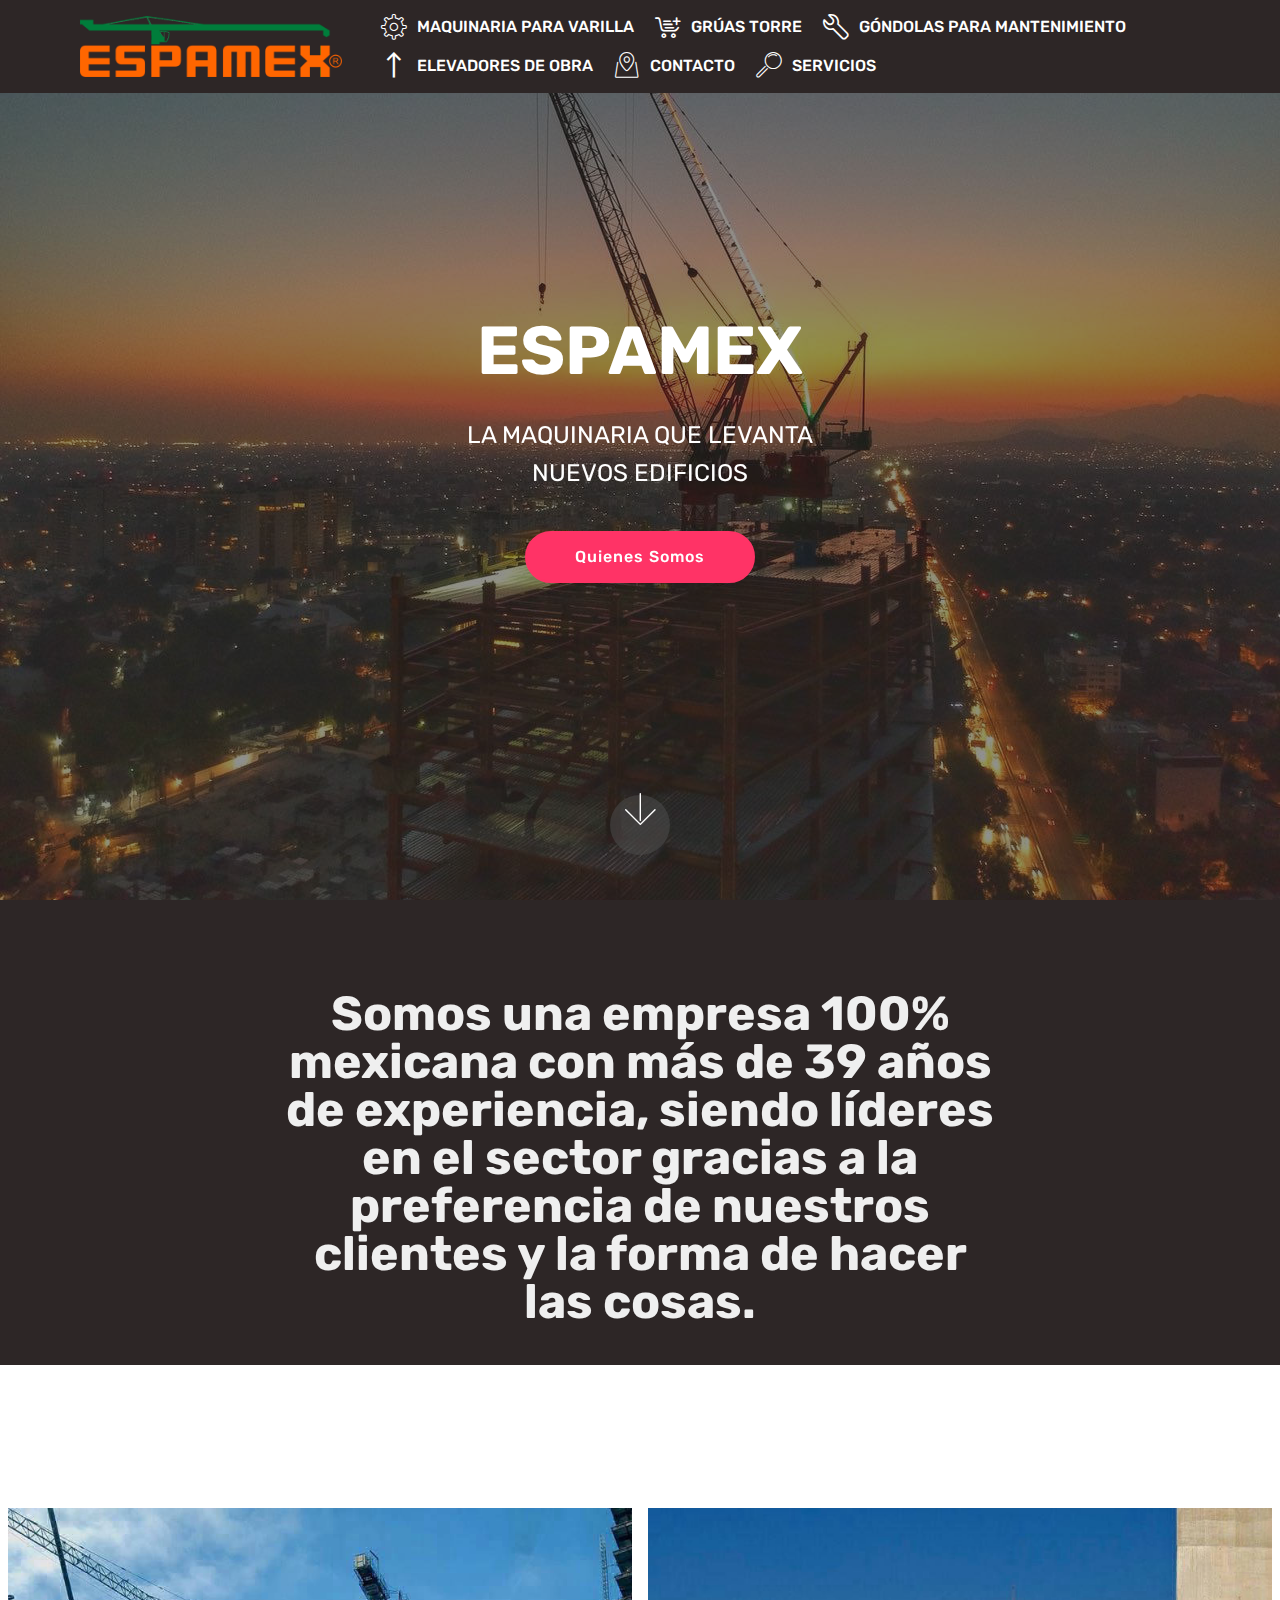
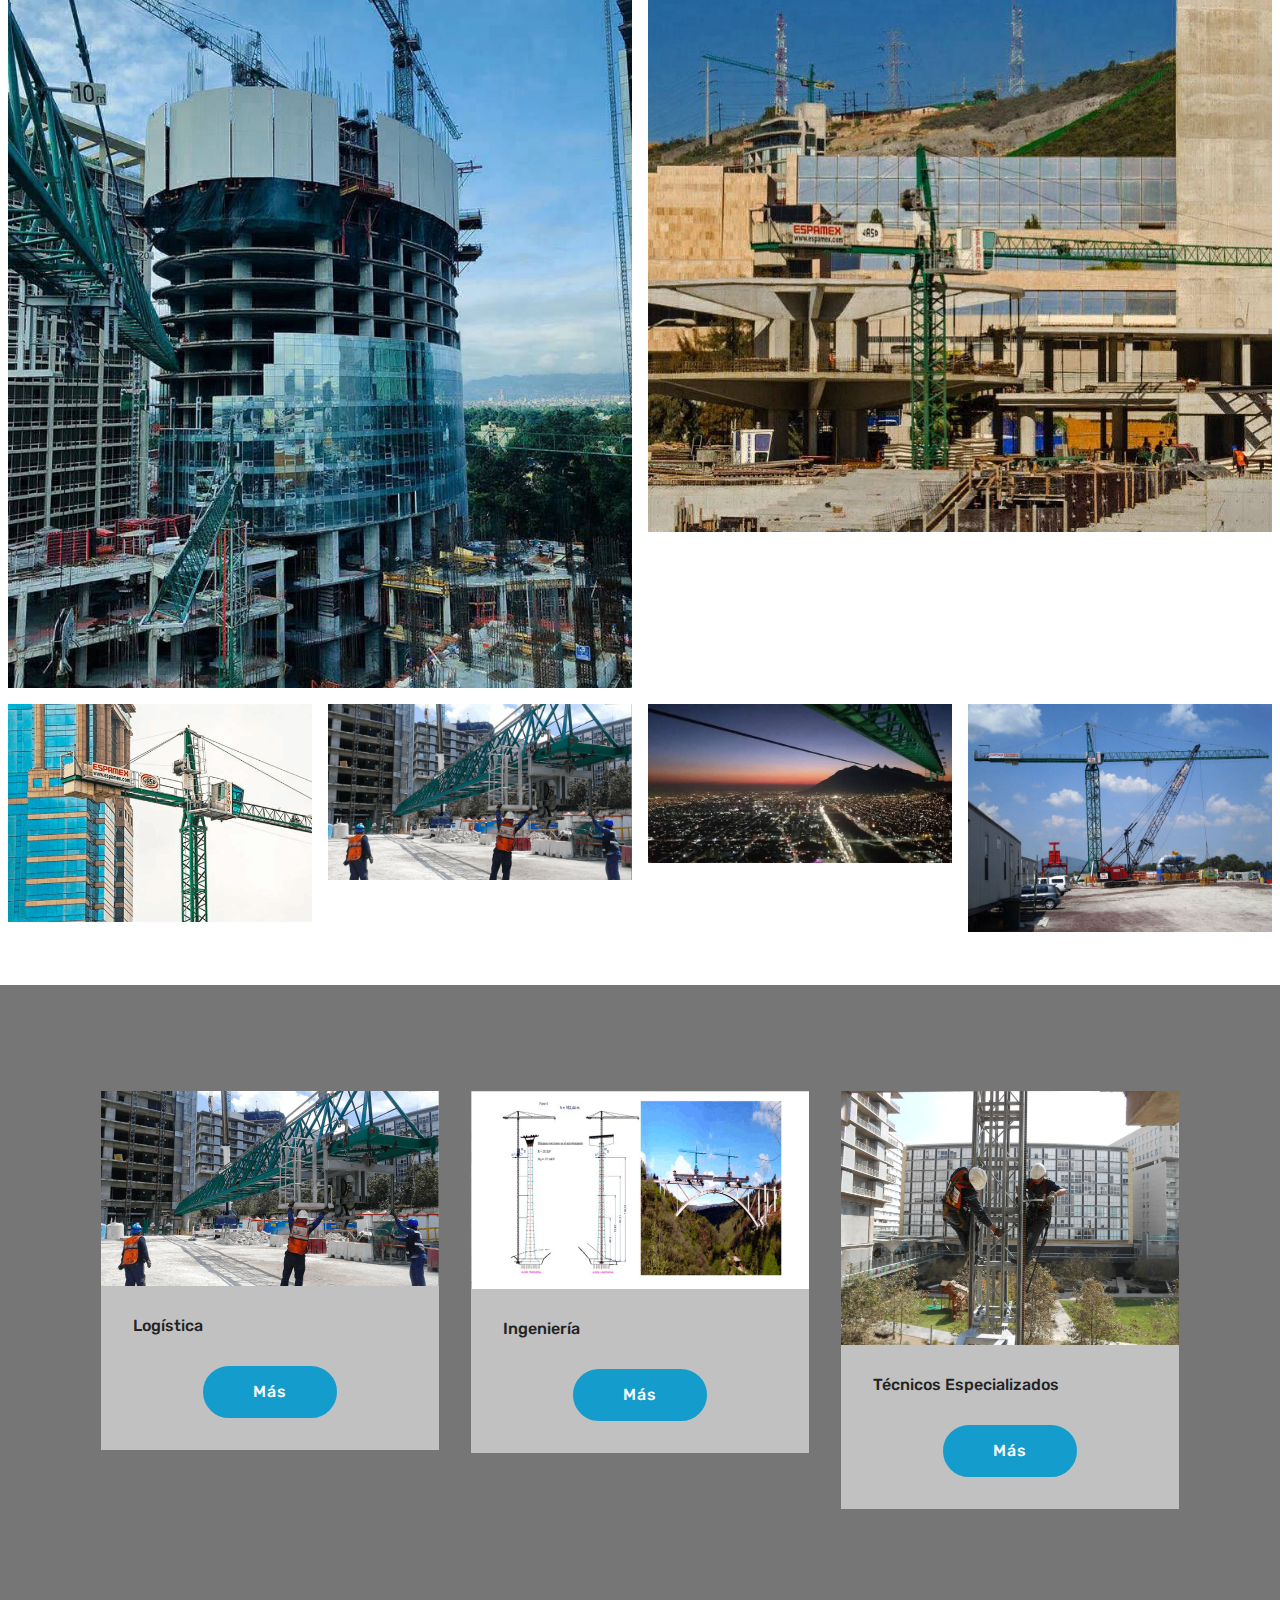
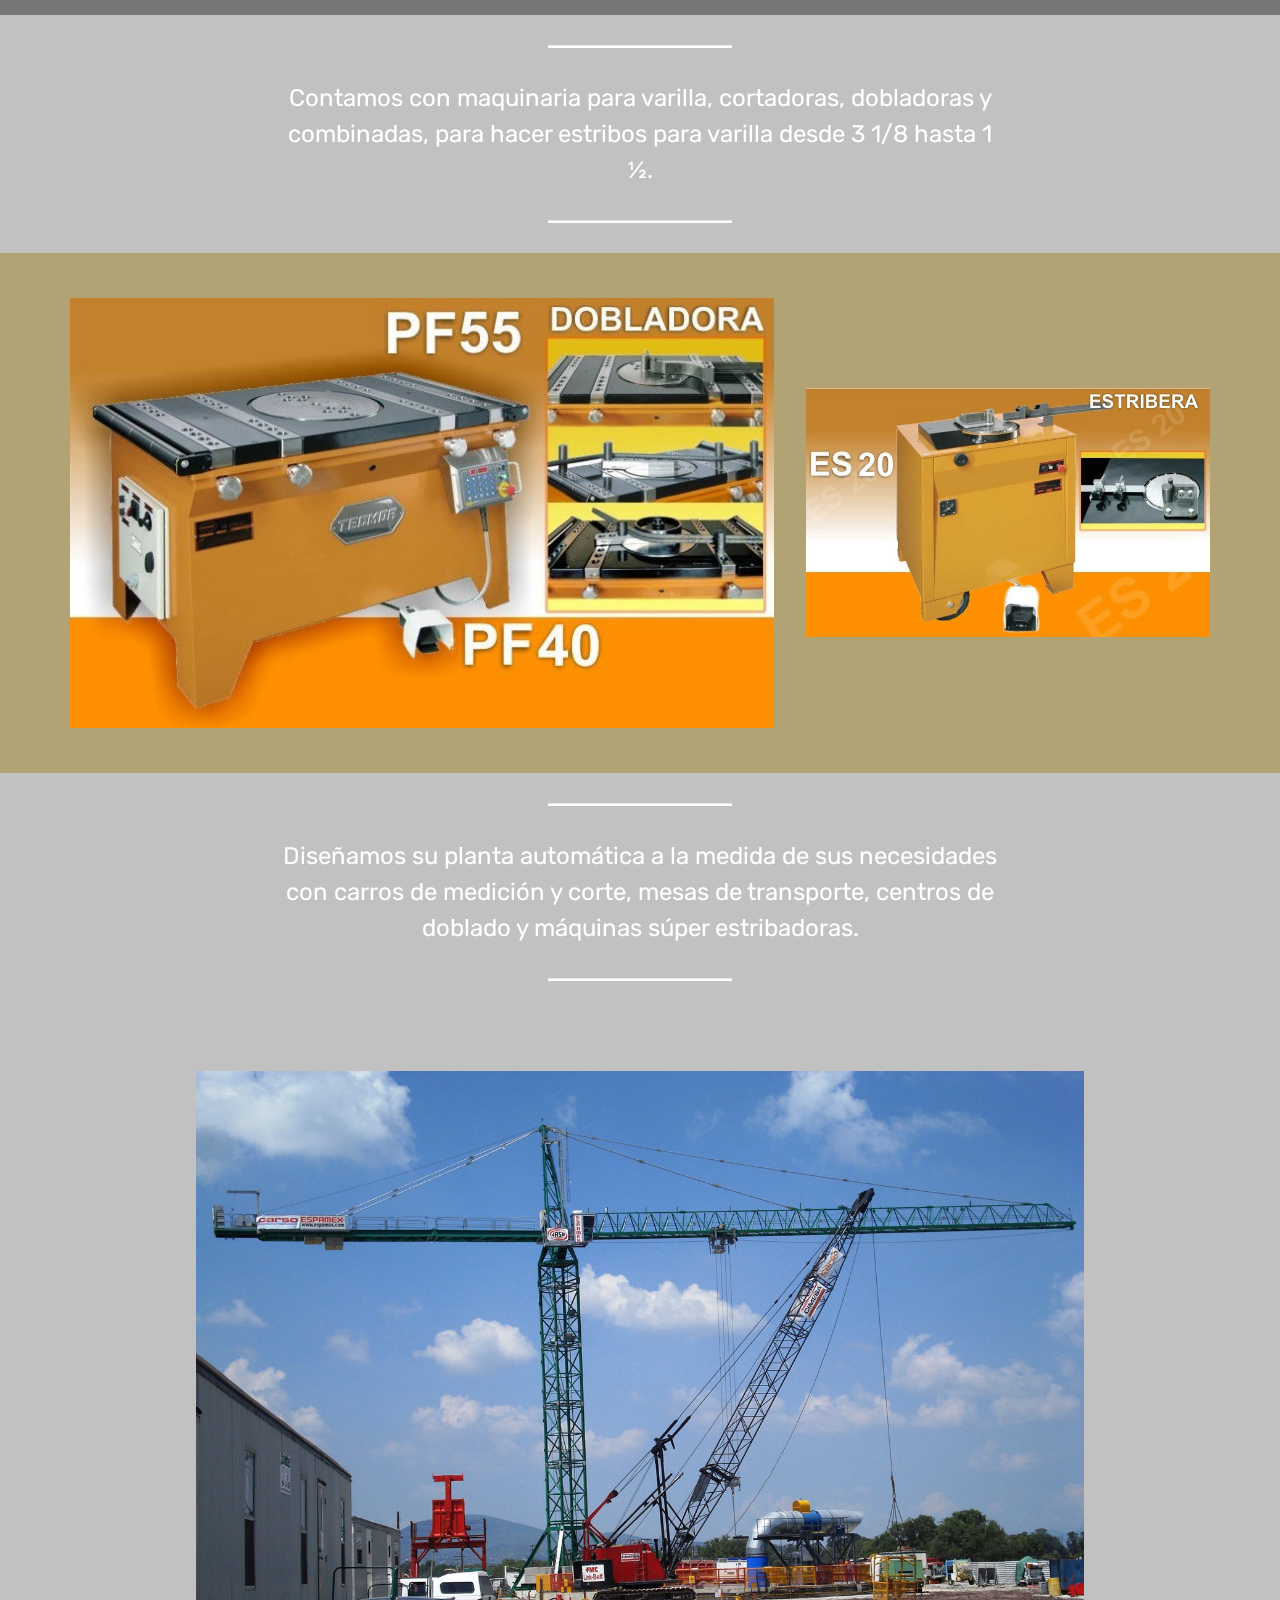
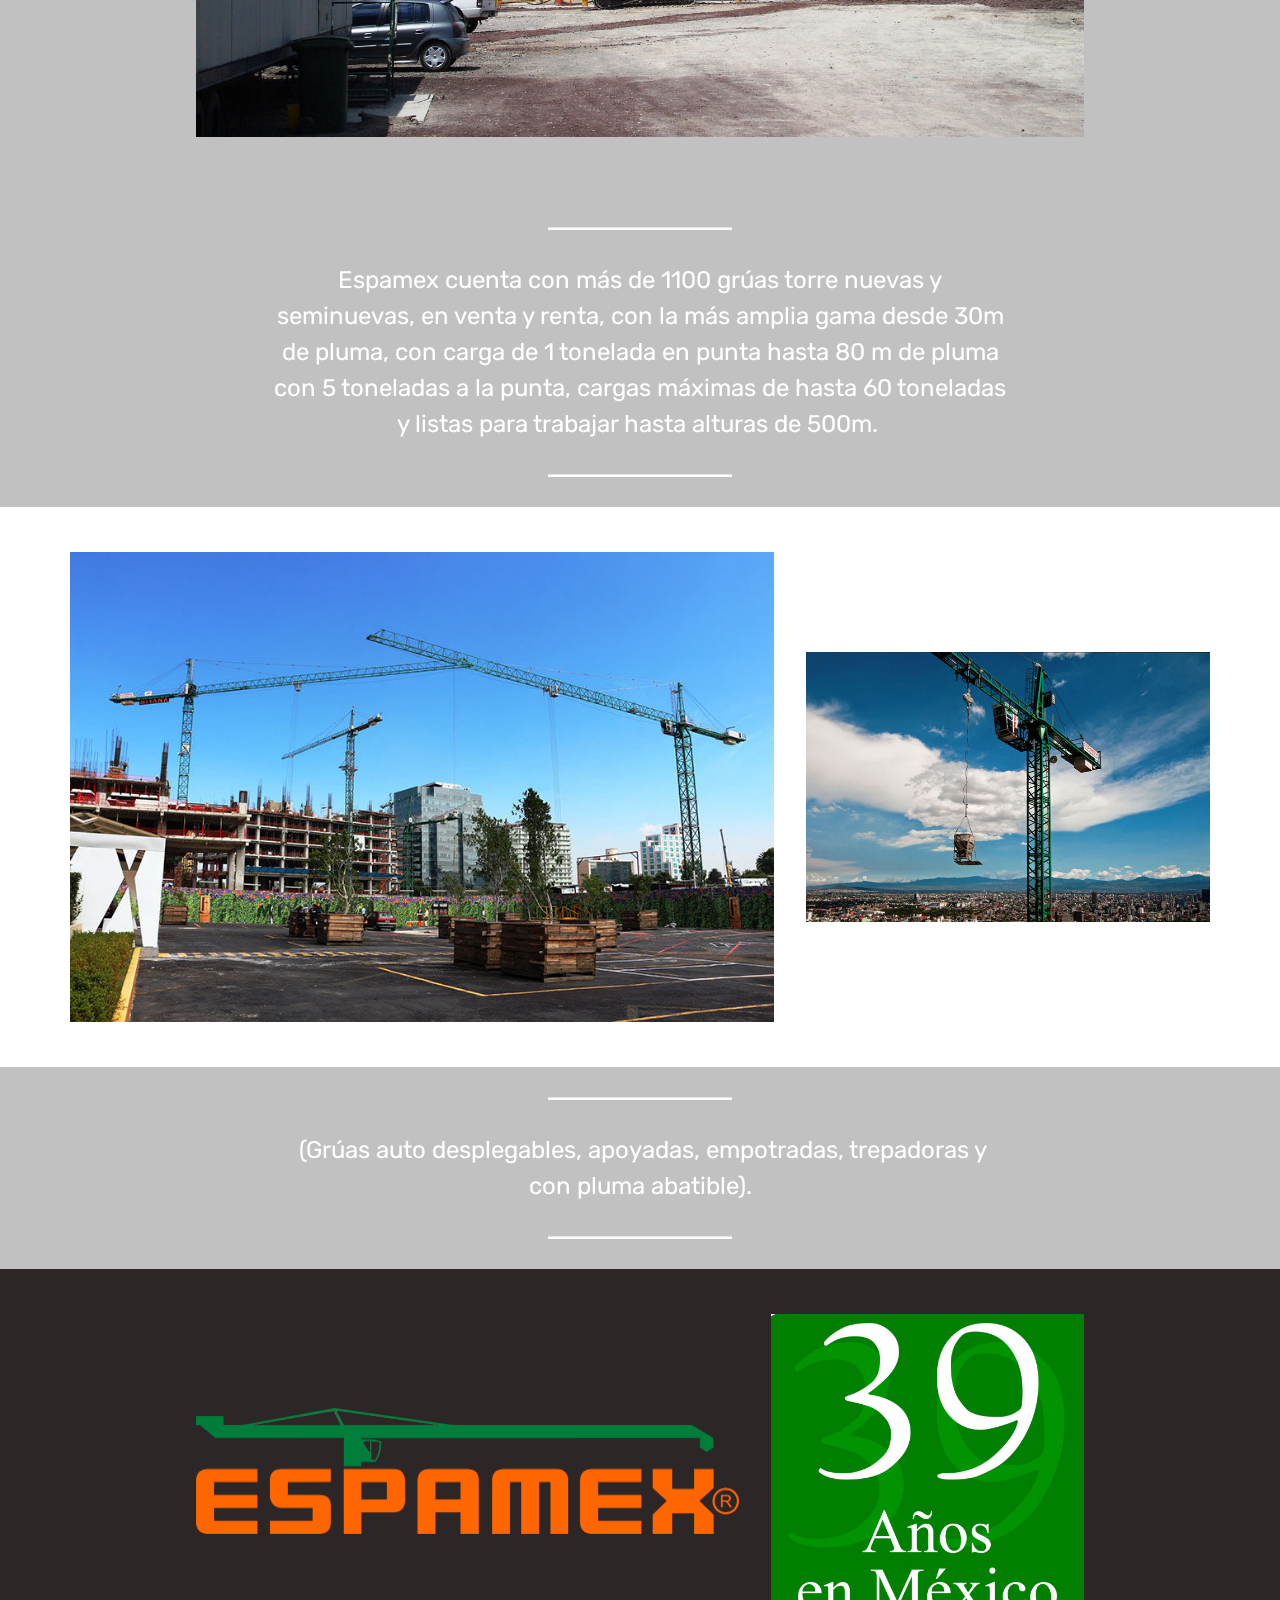
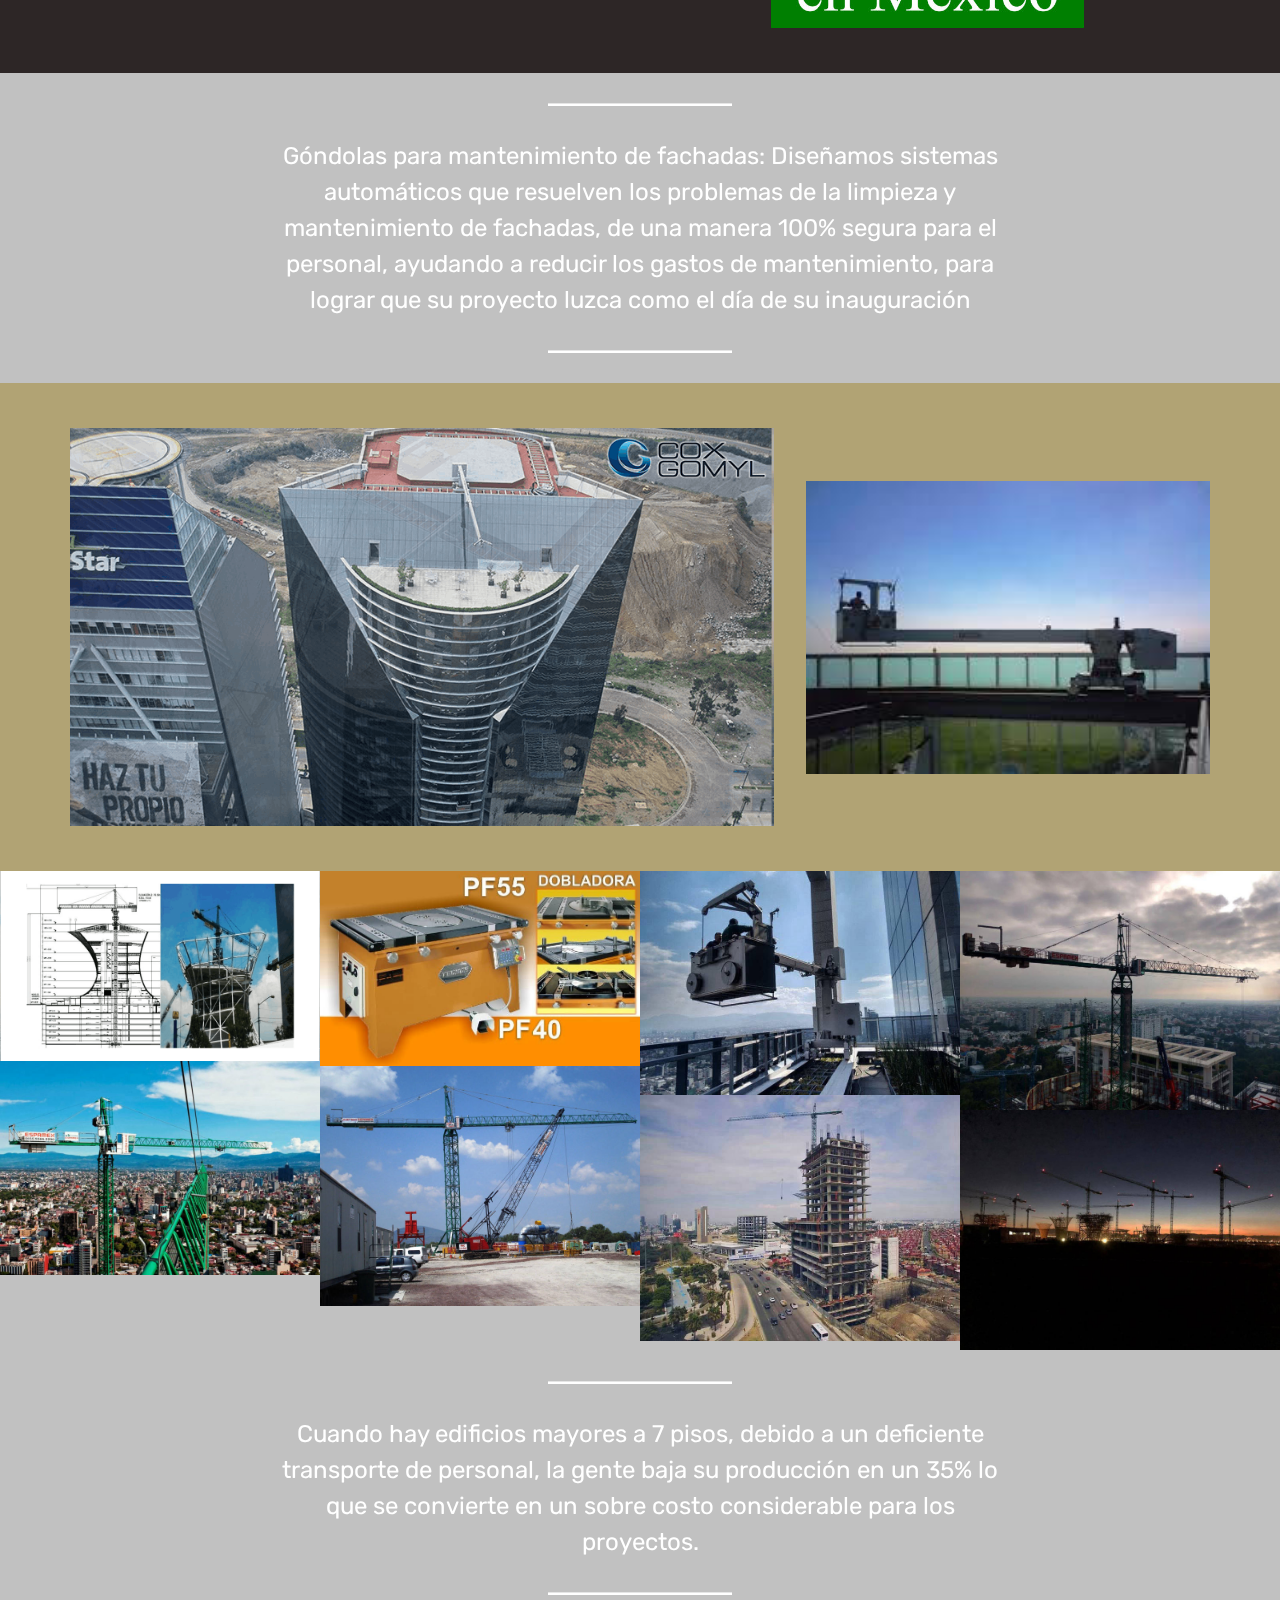
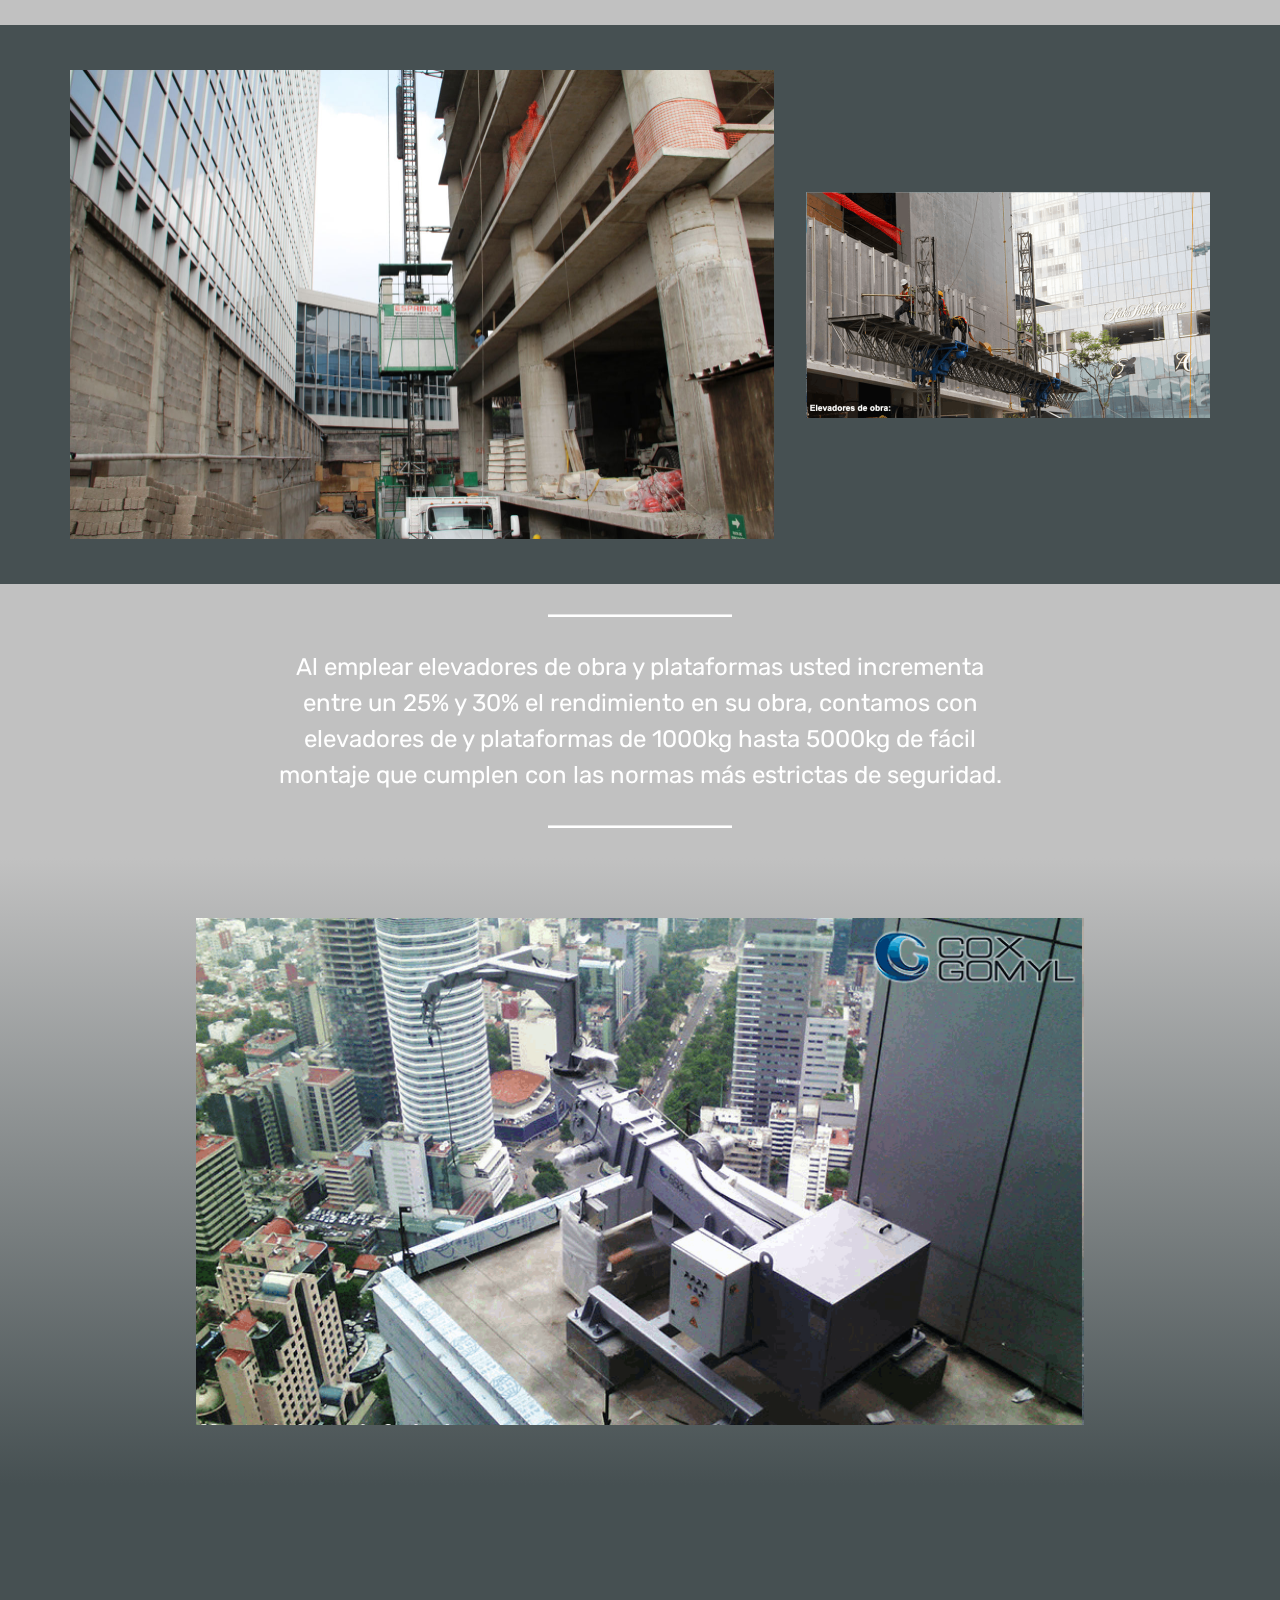
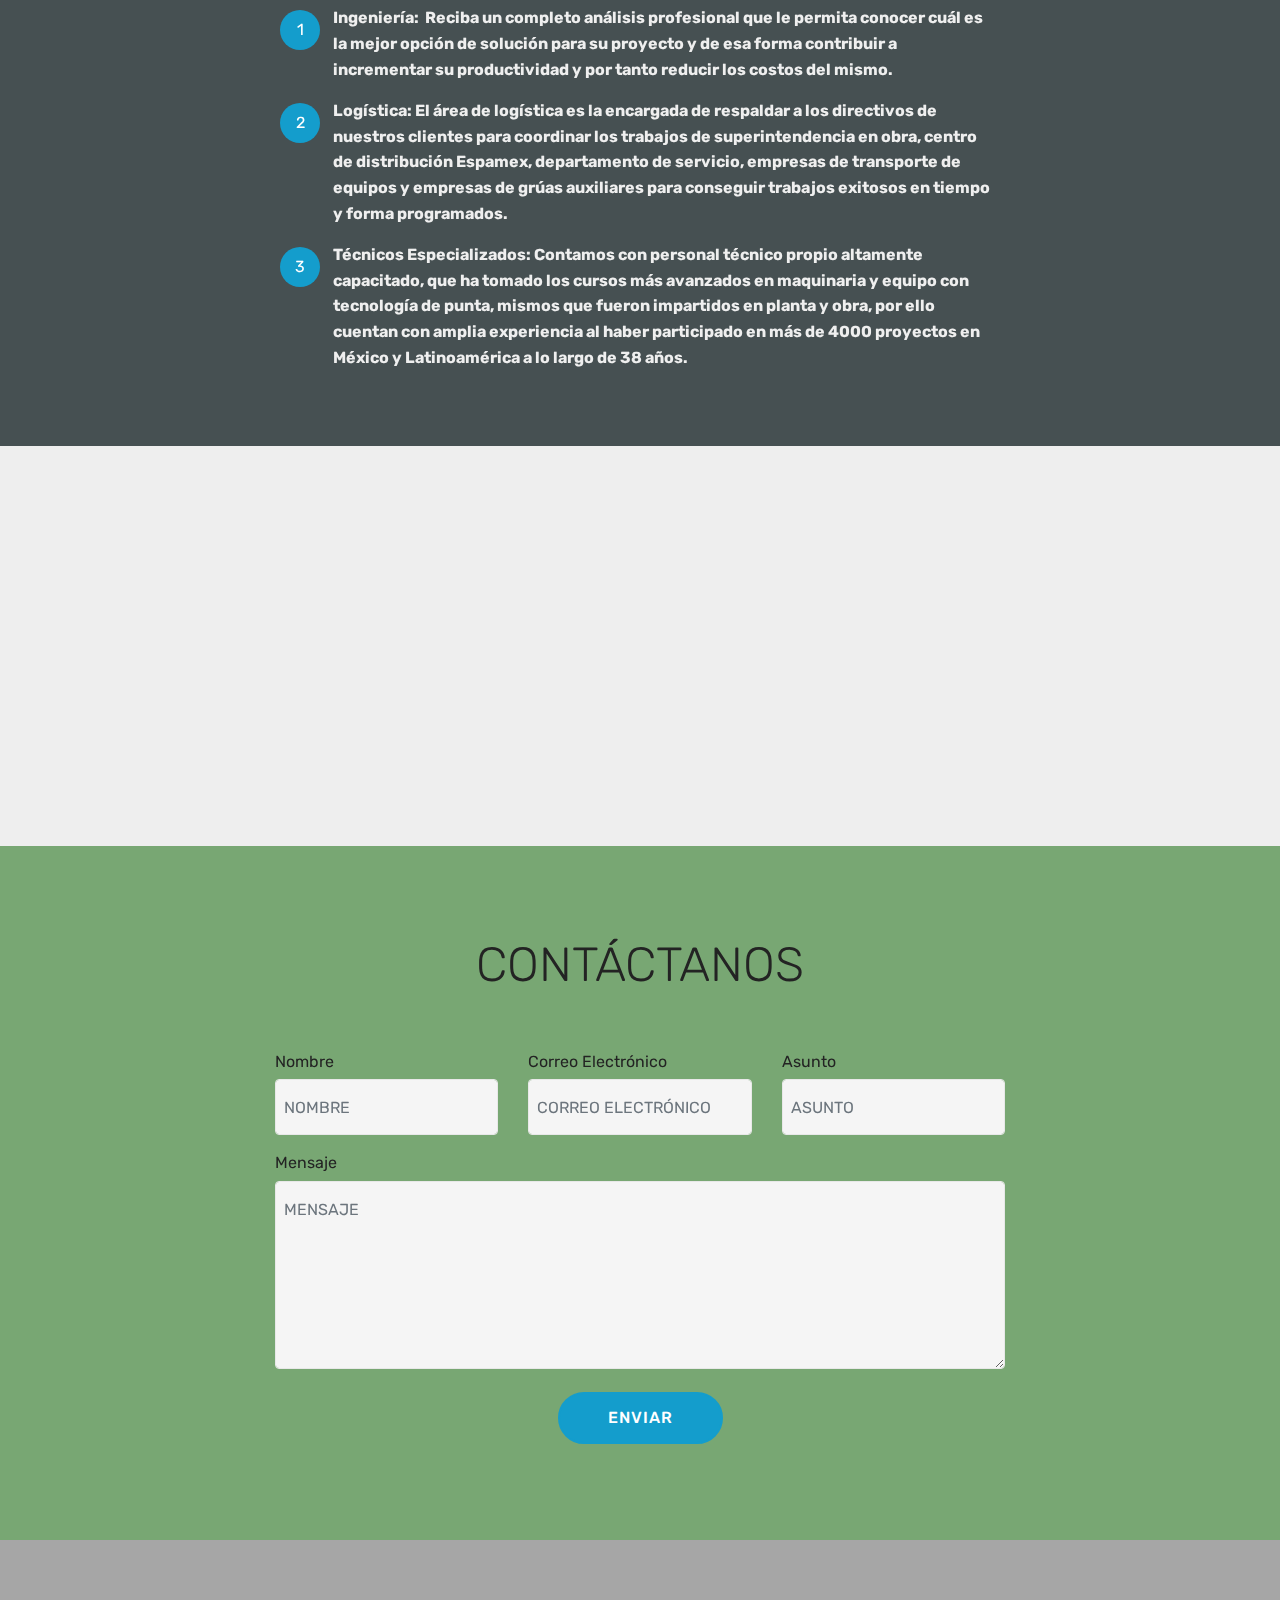
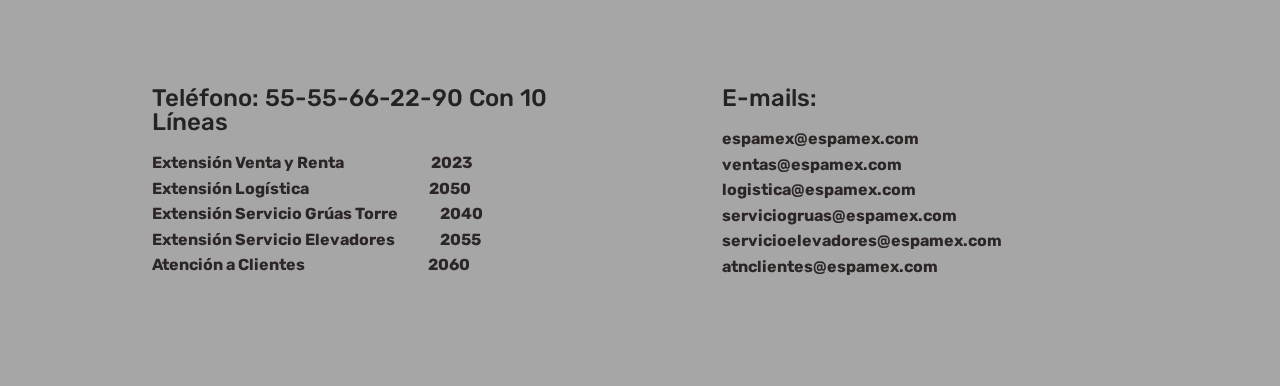
==== commit ddd00ca8: "create github pages" ====
--- a/index.html
+++ b/index.html
@@ -63,7 +63,7 @@
     </nav>
 </section>
 
-<section class="engine"><a href="https://mobirise.info/c">free website builder</a></section><section class="cid-rzgNFDLLOA mbr-fullscreen mbr-parallax-background" id="header2-i">
+<section class="engine"><a href="https://mobirise.info/r">free bootstrap template</a></section><section class="cid-rzgNFDLLOA mbr-fullscreen mbr-parallax-background" id="header2-i">
 
     
 
@@ -423,7 +423,7 @@
         <div class="row justify-content-center">
             <div class="media-container-column col-lg-8" data-form-type="formoid">
                 <!---Formbuilder Form--->
-                <form action="https://mobirise.com/" method="POST" class="mbr-form form-with-styler" data-form-title="Mobirise Form"><input type="hidden" name="email" data-form-email="true" value="Z00ZE0FCnunBG2Tb+Ynvr0kQyKEuT+Uge5su5U5B6LfSPenAJfw6JwfDrBT87Fnd63uF6pvlUc7PJ/5eLCTxVk6vHvpNOcYo/H2aG6mV7GCsYp8s++EnJAQ6Vtyx6PQr">
+                <form action="https://mobirise.com/" method="POST" class="mbr-form form-with-styler" data-form-title="Mobirise Form"><input type="hidden" name="email" data-form-email="true" value="JwpGlNx5+sT7jAlWjjqu2hp8cNOBYEDIpVtSmBt8IhUe9HzbQruNFhwQMibDqRZVYvEAeVDnWi4sh4F0TrHd8SuvGPDnQLTLtt6uy6VeEUUxdvrqOfkNz+Of4QZrqSRH">
                     <div class="row">
                         <div hidden="hidden" data-form-alert="" class="alert alert-success col-12">Gracias por llenar le formulario, nos contactaremos con usted pronto.</div>
                         <div hidden="hidden" data-form-alert-danger="" class="alert alert-danger col-12">
--- a/assets/mobirise/css/mbr-additional.css
+++ b/assets/mobirise/css/mbr-additional.css
@@ -2468,7 +2468,7 @@
   }
 }
 .cid-rzgU2IW5vB {
-  padding-top: 60px;
+  padding-top: 120px;
   padding-bottom: 60px;
   background-color: #465052;
 }
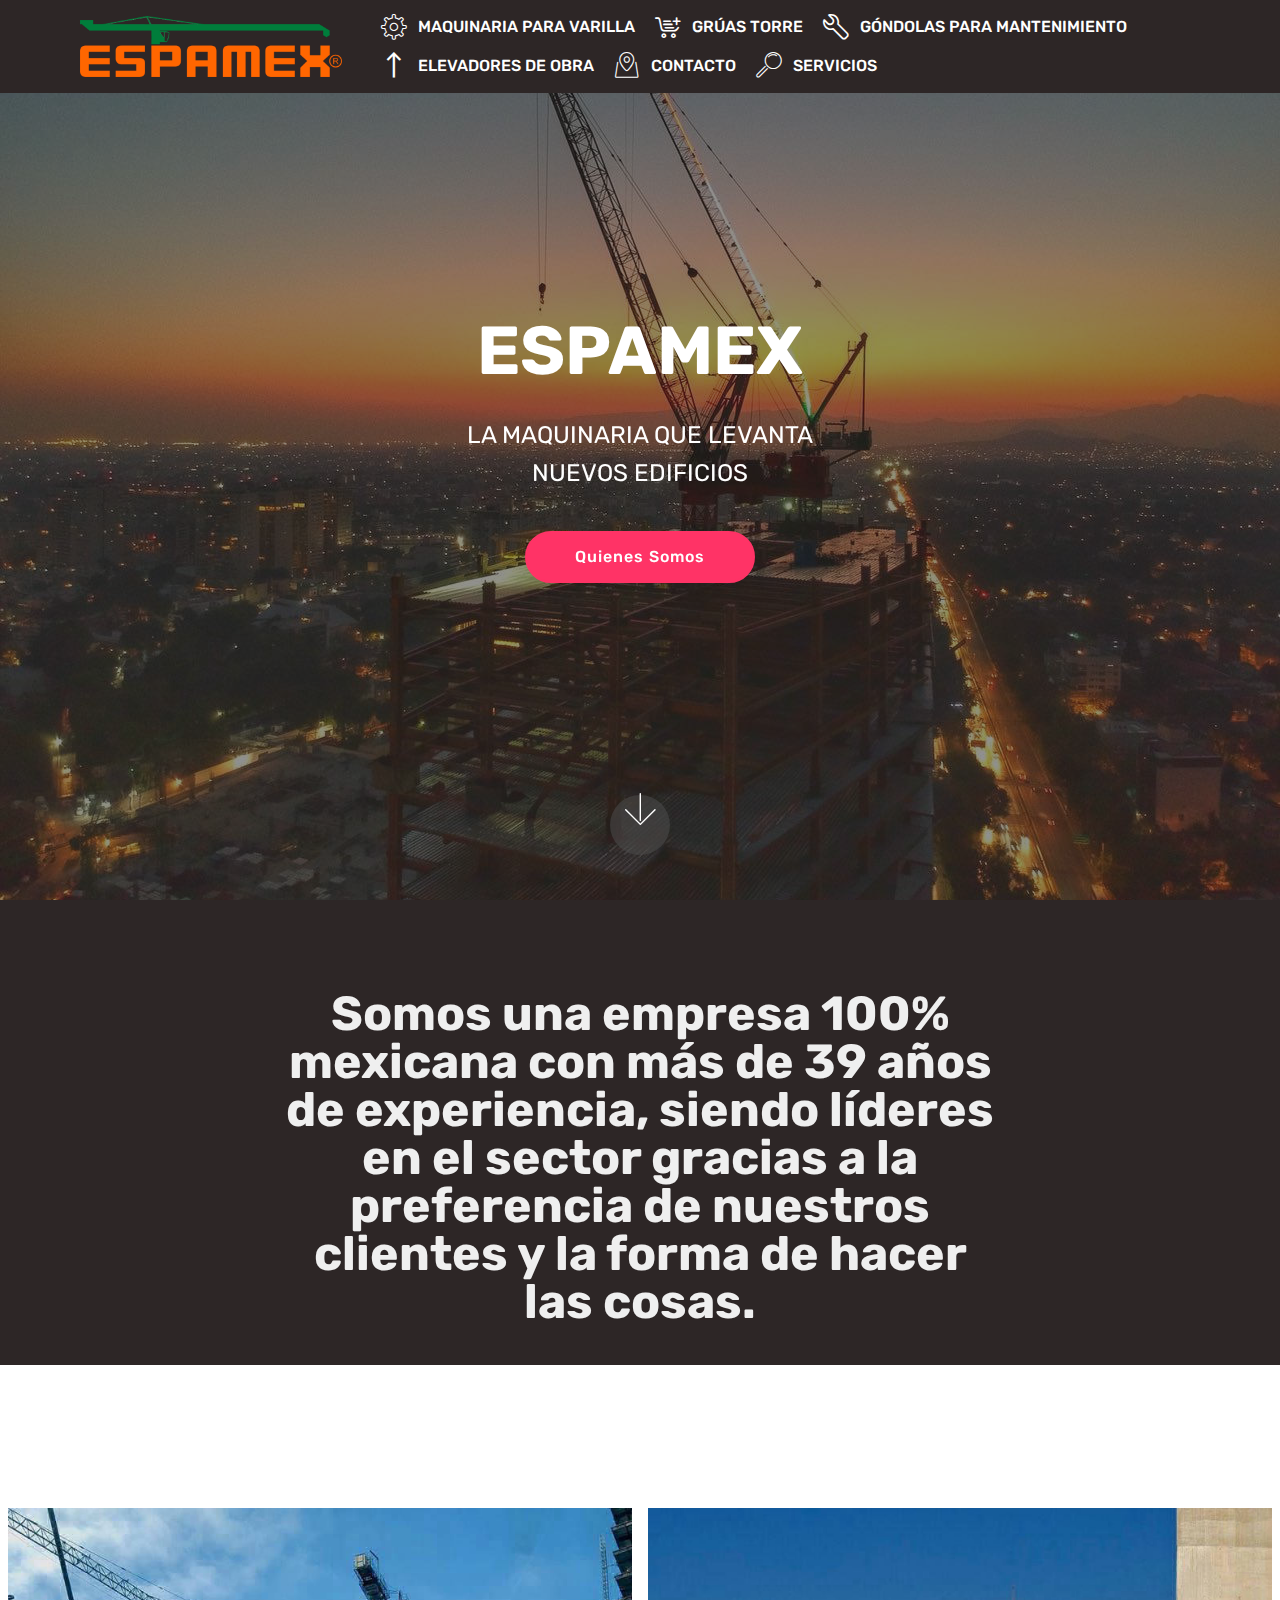
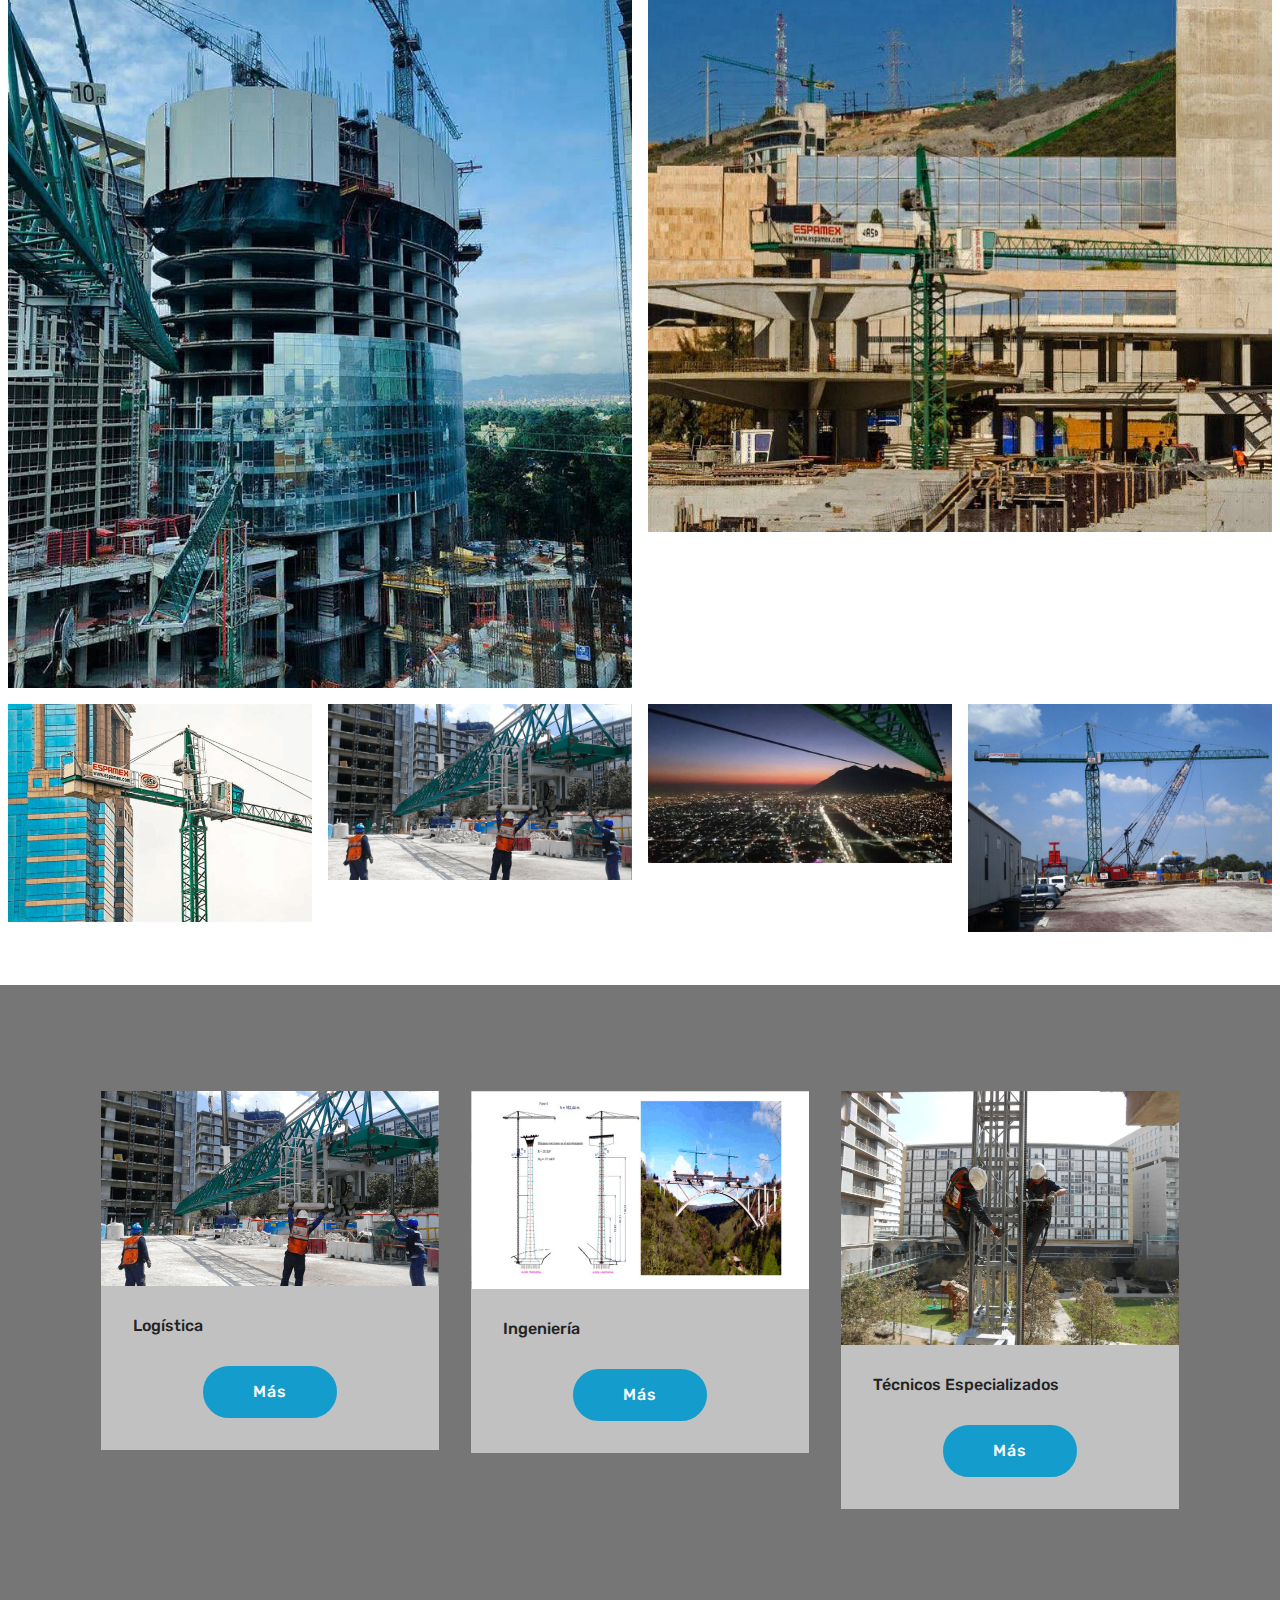
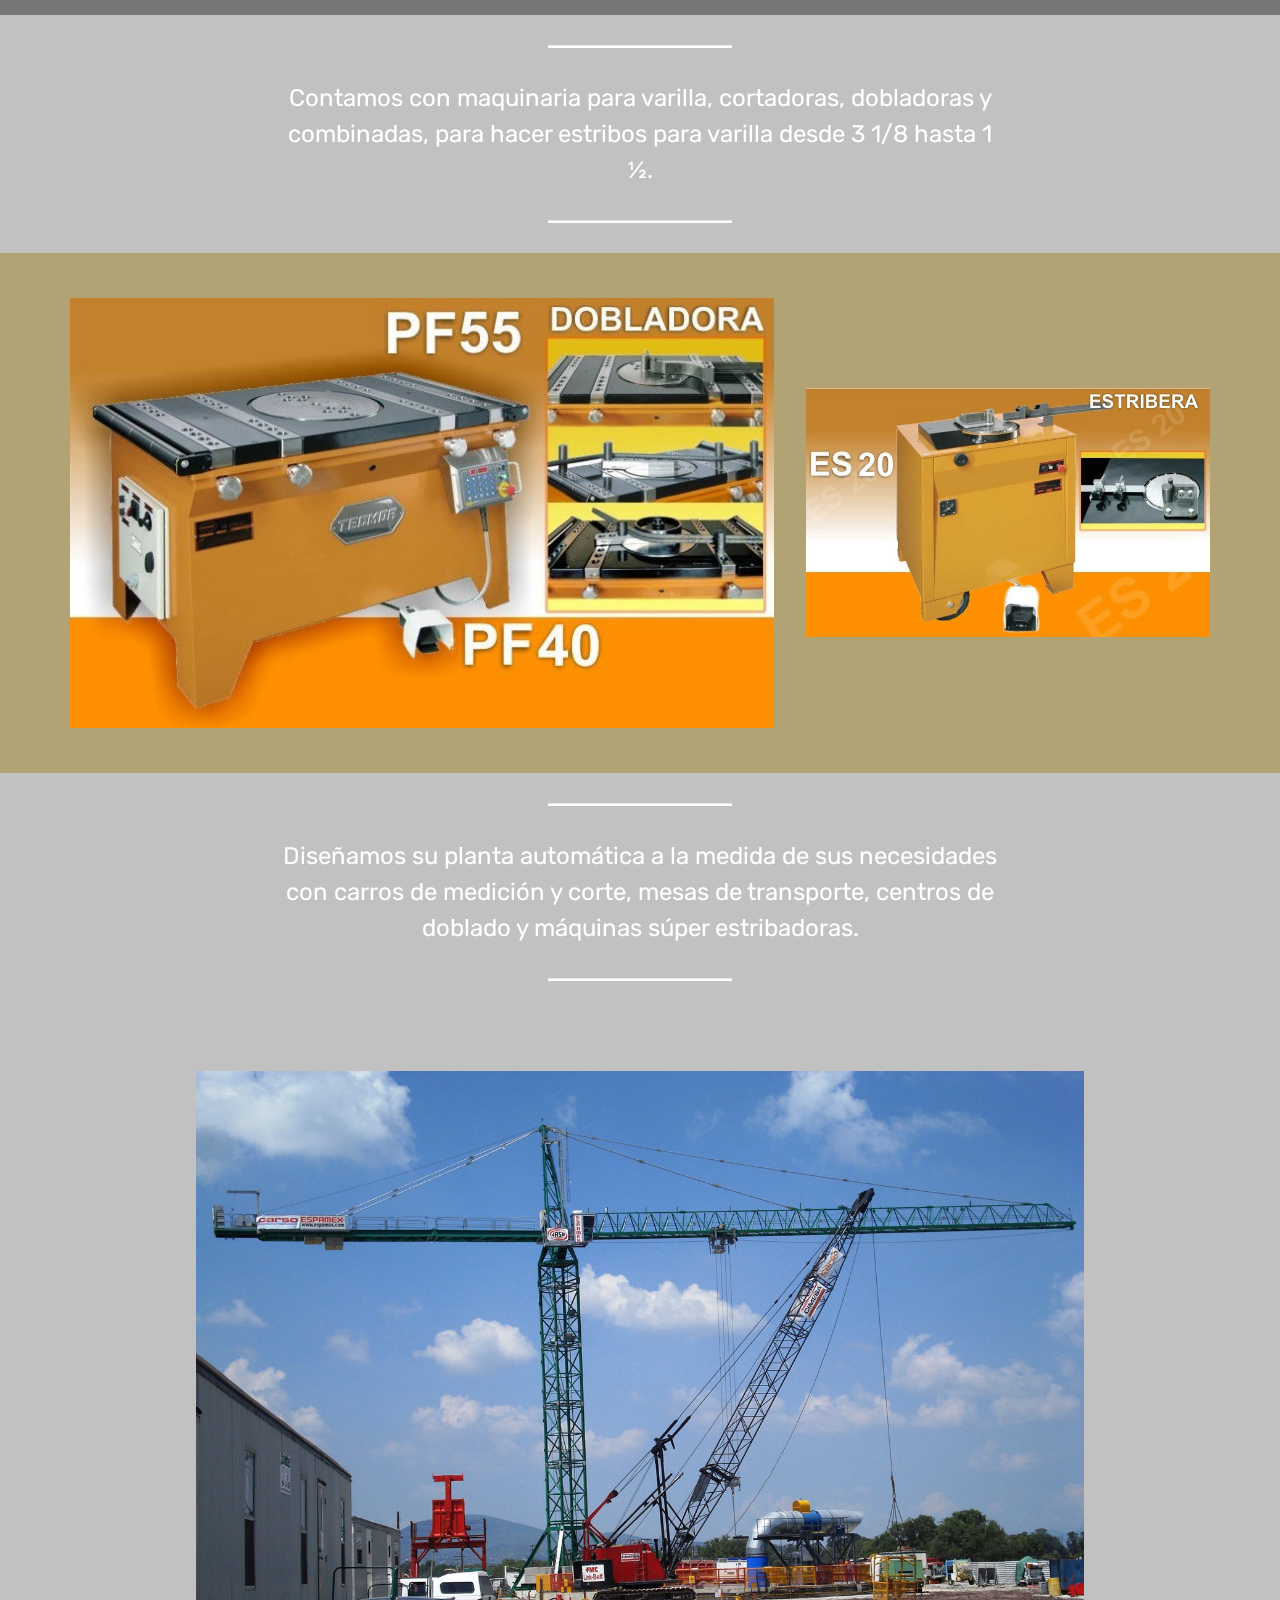
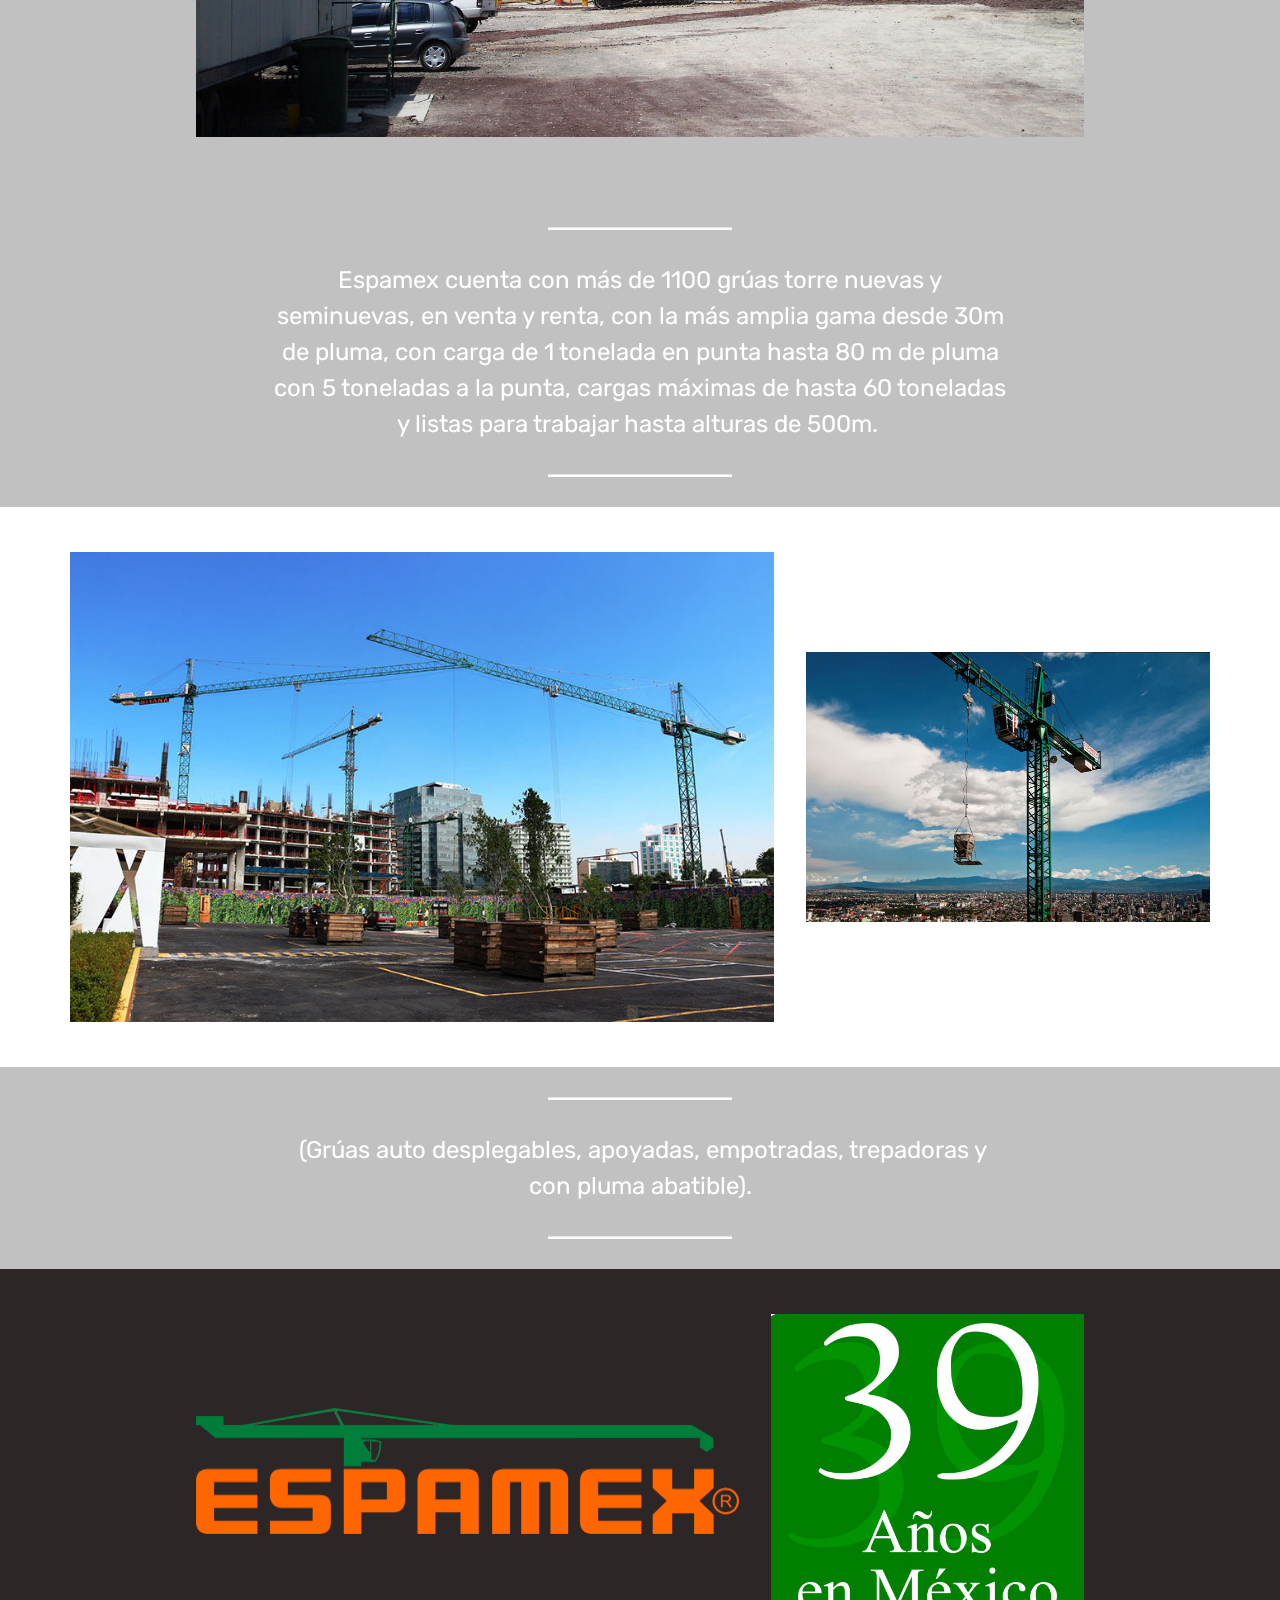
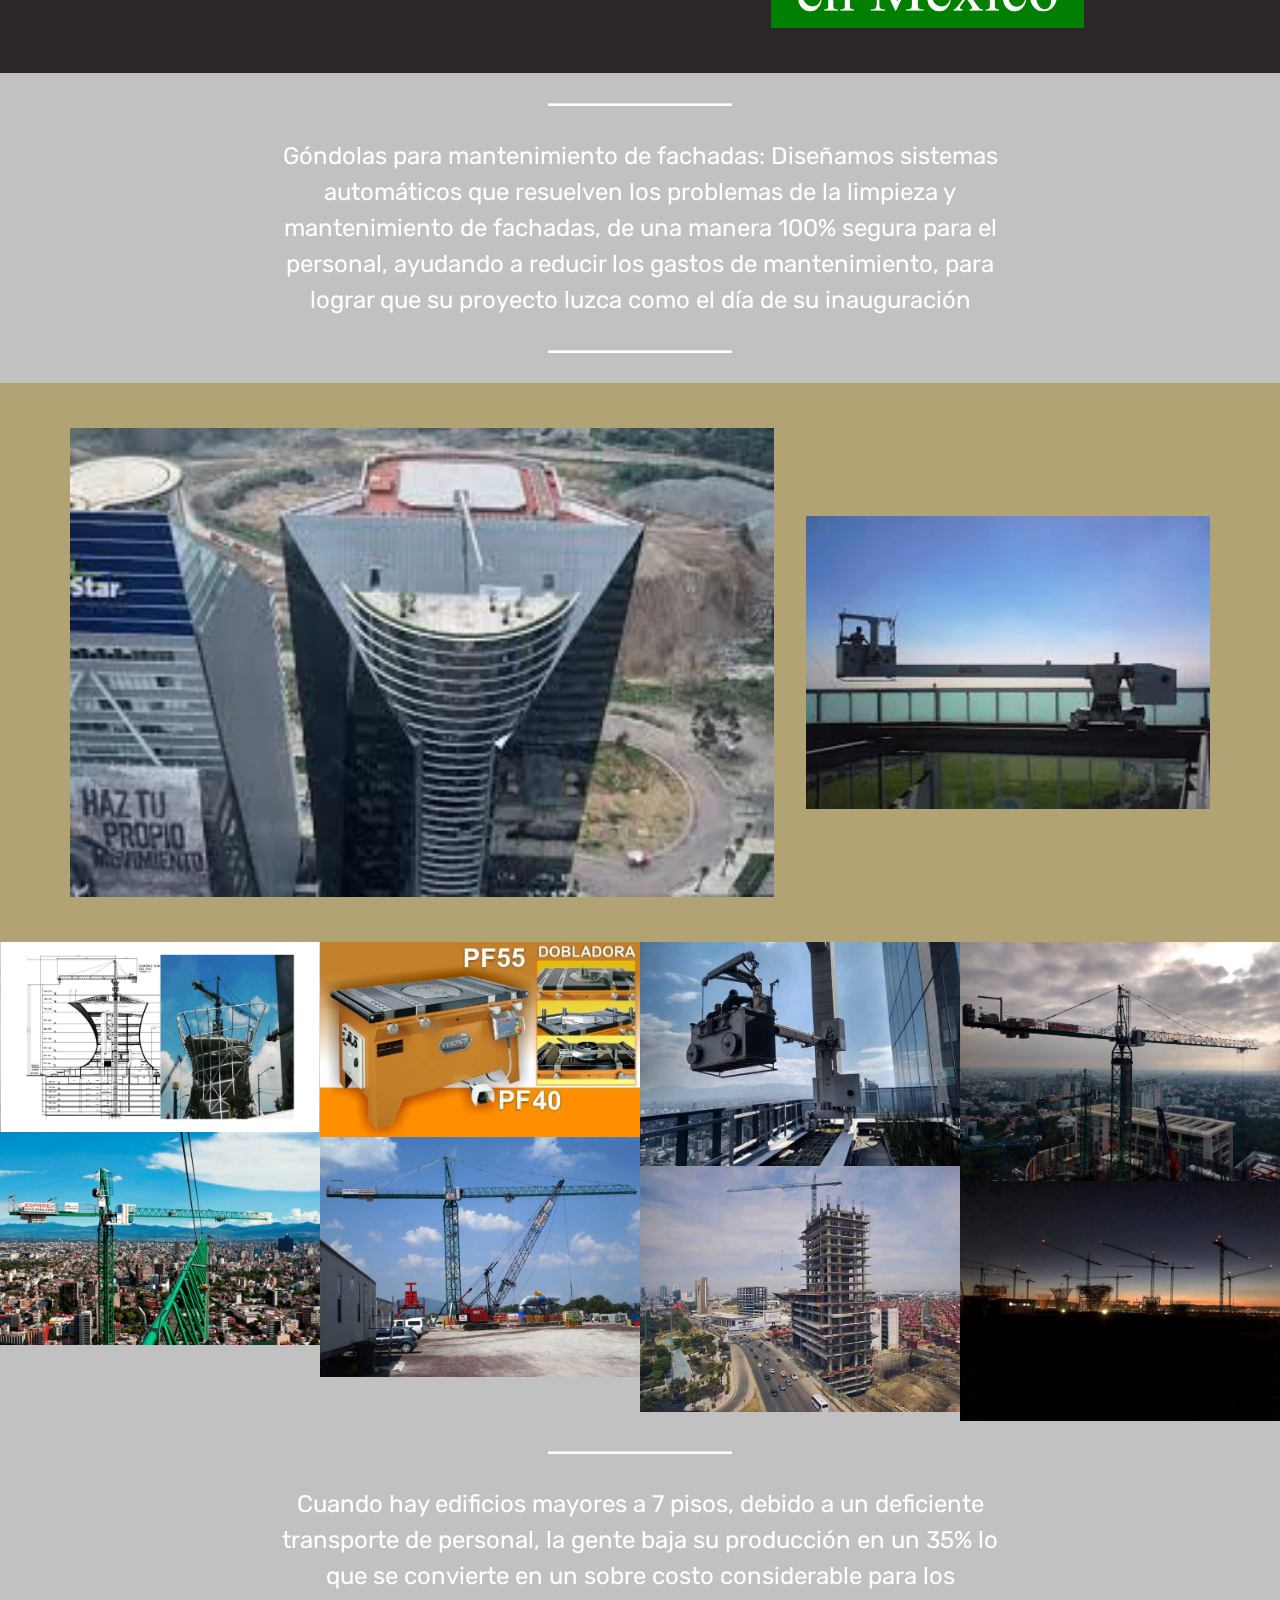
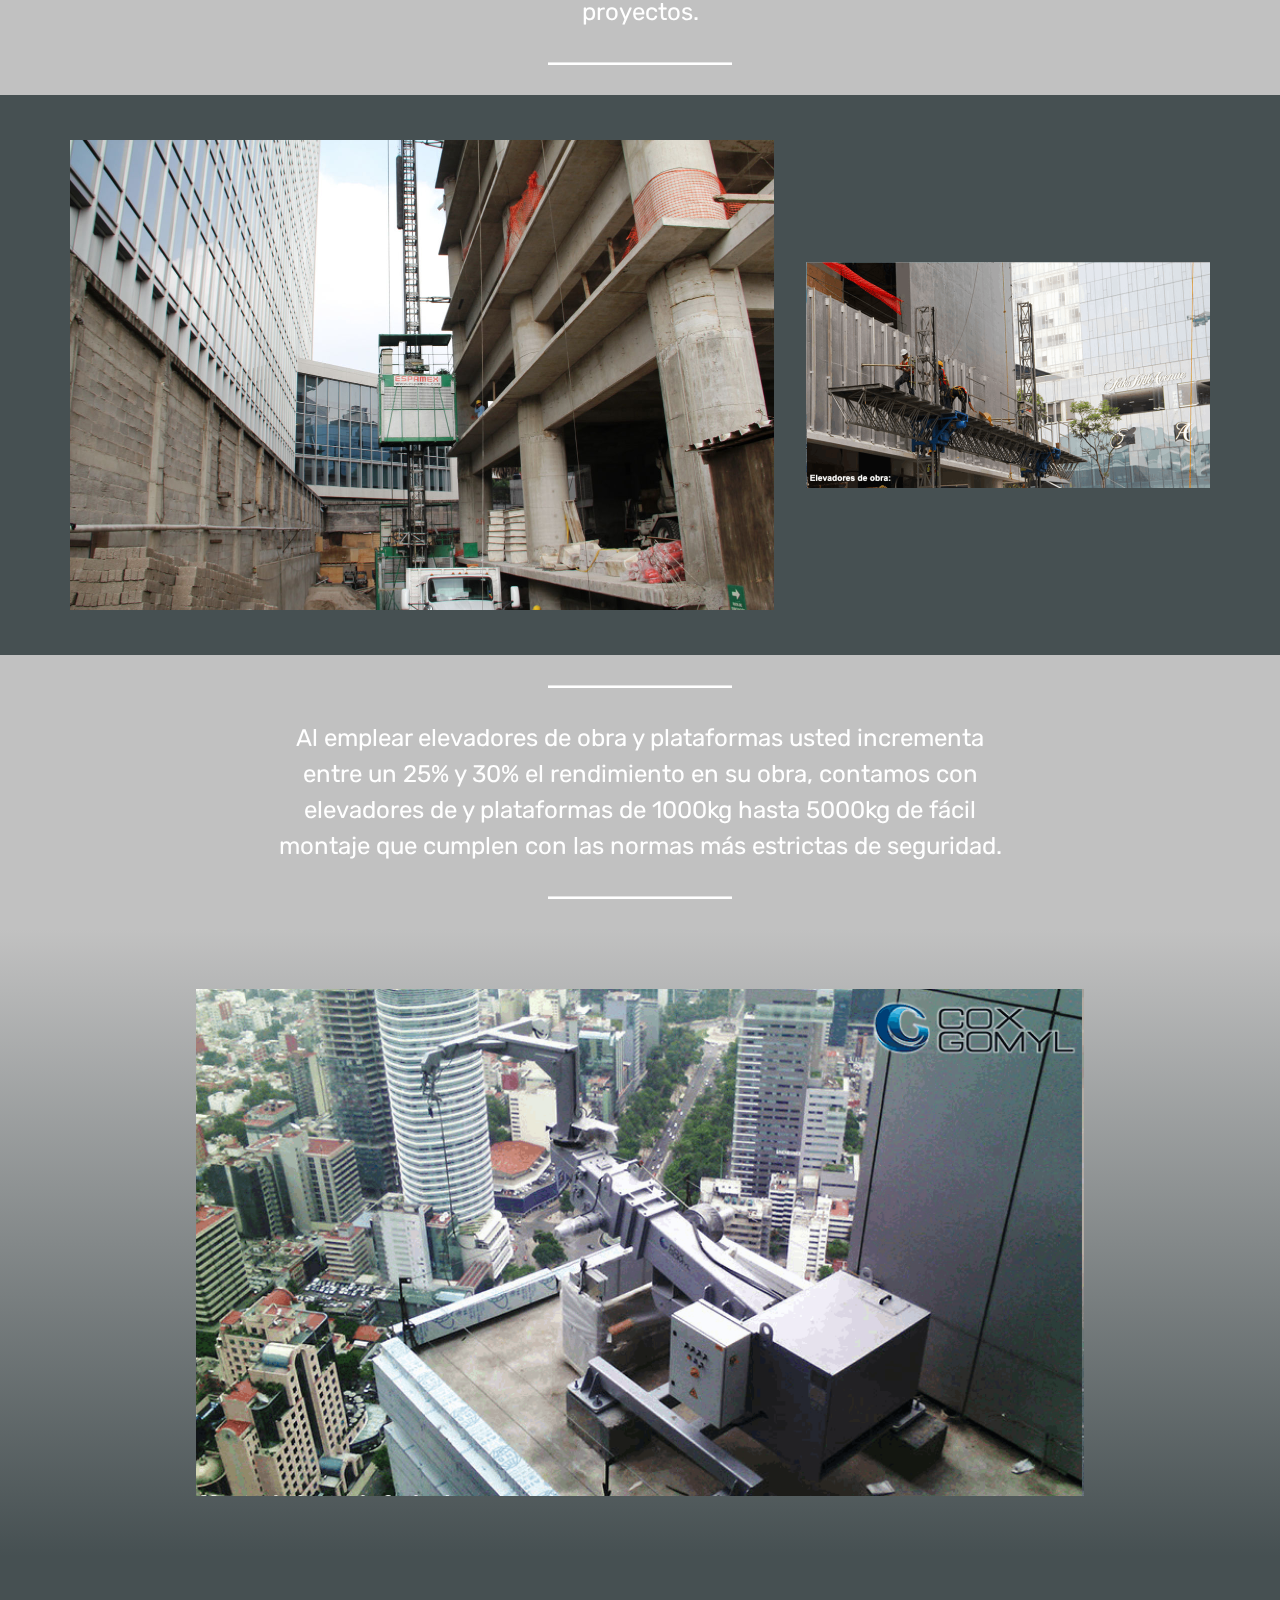
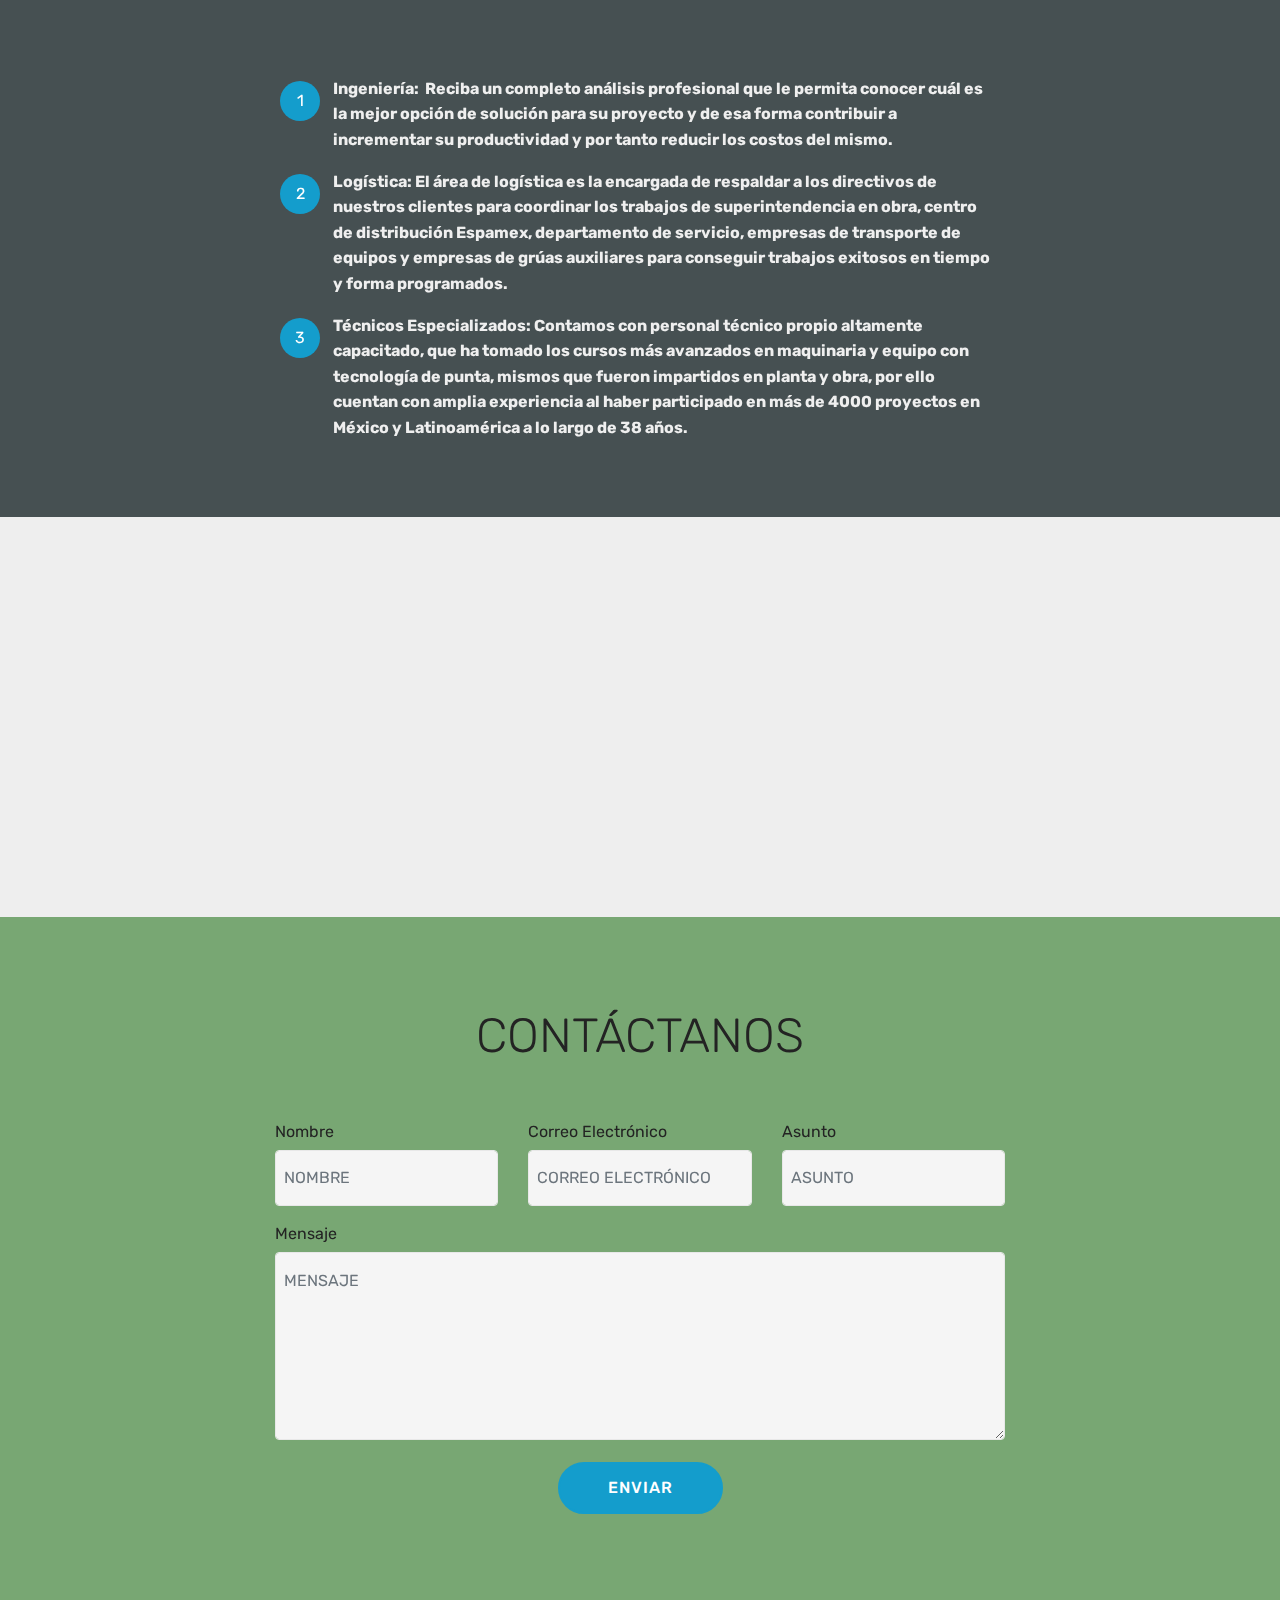
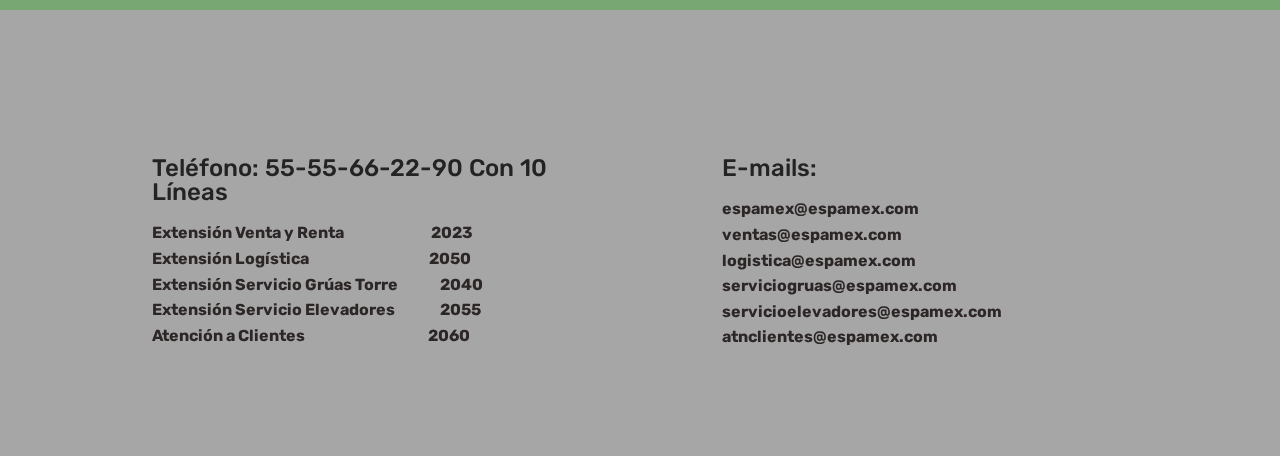
==== commit 7daa0062: "create github pages" ====
--- a/index.html
+++ b/index.html
@@ -43,7 +43,7 @@
             <div class="navbar-brand">
                 <span class="navbar-logo">
                     
-                         <a href="#top"><img src="assets/images/1-310x72.png" alt="Mobirise" title="" style="height: 3.8rem;"></a>
+                         <a href="#top"><img src="assets/images/logo-espamex-414x96.png" alt="Mobirise" title="" style="height: 3.8rem;"></a>
                     
                 </span>
                 
@@ -63,7 +63,7 @@
     </nav>
 </section>
 
-<section class="engine"><a href="https://mobirise.info/r">free bootstrap template</a></section><section class="cid-rzgNFDLLOA mbr-fullscreen mbr-parallax-background" id="header2-i">
+<section class="engine"><a href="https://mobirise.info/t">free amp template</a></section><section class="cid-rzgNFDLLOA mbr-fullscreen mbr-parallax-background" id="header2-i">
 
     
 
@@ -305,7 +305,7 @@
     <div class="container images-container container-fluid">
             <div class="media-container-row" style="width: 80%;">
                 <div class="img-item item1" style="width: 177%;">
-                    <img src="assets/images/captura-de-pantalla-2019-06-29-a-las-14.30.18-856x484.png" alt="" title="">
+                    <img src="assets/images/torre1-275x183.jpg" alt="" title="">
                     
                 </div>
                 <div class="img-item">
@@ -423,7 +423,7 @@
         <div class="row justify-content-center">
             <div class="media-container-column col-lg-8" data-form-type="formoid">
                 <!---Formbuilder Form--->
-                <form action="https://mobirise.com/" method="POST" class="mbr-form form-with-styler" data-form-title="Mobirise Form"><input type="hidden" name="email" data-form-email="true" value="JwpGlNx5+sT7jAlWjjqu2hp8cNOBYEDIpVtSmBt8IhUe9HzbQruNFhwQMibDqRZVYvEAeVDnWi4sh4F0TrHd8SuvGPDnQLTLtt6uy6VeEUUxdvrqOfkNz+Of4QZrqSRH">
+                <form action="https://mobirise.com/" method="POST" class="mbr-form form-with-styler" data-form-title="Mobirise Form"><input type="hidden" name="email" data-form-email="true" value="FOOf5KmXgbBxezSgtikrEyc67J/dhBeXBzkc7Oouhk+L2osHwFCtxdcTMlZiRT6Q4tkrCJ8s0wPe1EzYw4eignSRs2fZwSBCjcMm0stkJt38tmbRuffZCJh9fBfussCO">
                     <div class="row">
                         <div hidden="hidden" data-form-alert="" class="alert alert-success col-12">Gracias por llenar le formulario, nos contactaremos con usted pronto.</div>
                         <div hidden="hidden" data-form-alert-danger="" class="alert alert-danger col-12">
--- a/assets/mobirise/css/mbr-additional.css
+++ b/assets/mobirise/css/mbr-additional.css
@@ -2556,7 +2556,7 @@
 .cid-rzgISDCdJq {
   padding-top: 90px;
   padding-bottom: 90px;
-  background-image: url("../../../assets/images/7badd91e29deb645919adca5fa22a114-1280x960.jpg");
+  background-image: url("../../../assets/images/espamex-portada-1280x960.jpeg");
 }
 .cid-rzgISDCdJq .title {
   padding-bottom: 2.5rem;
